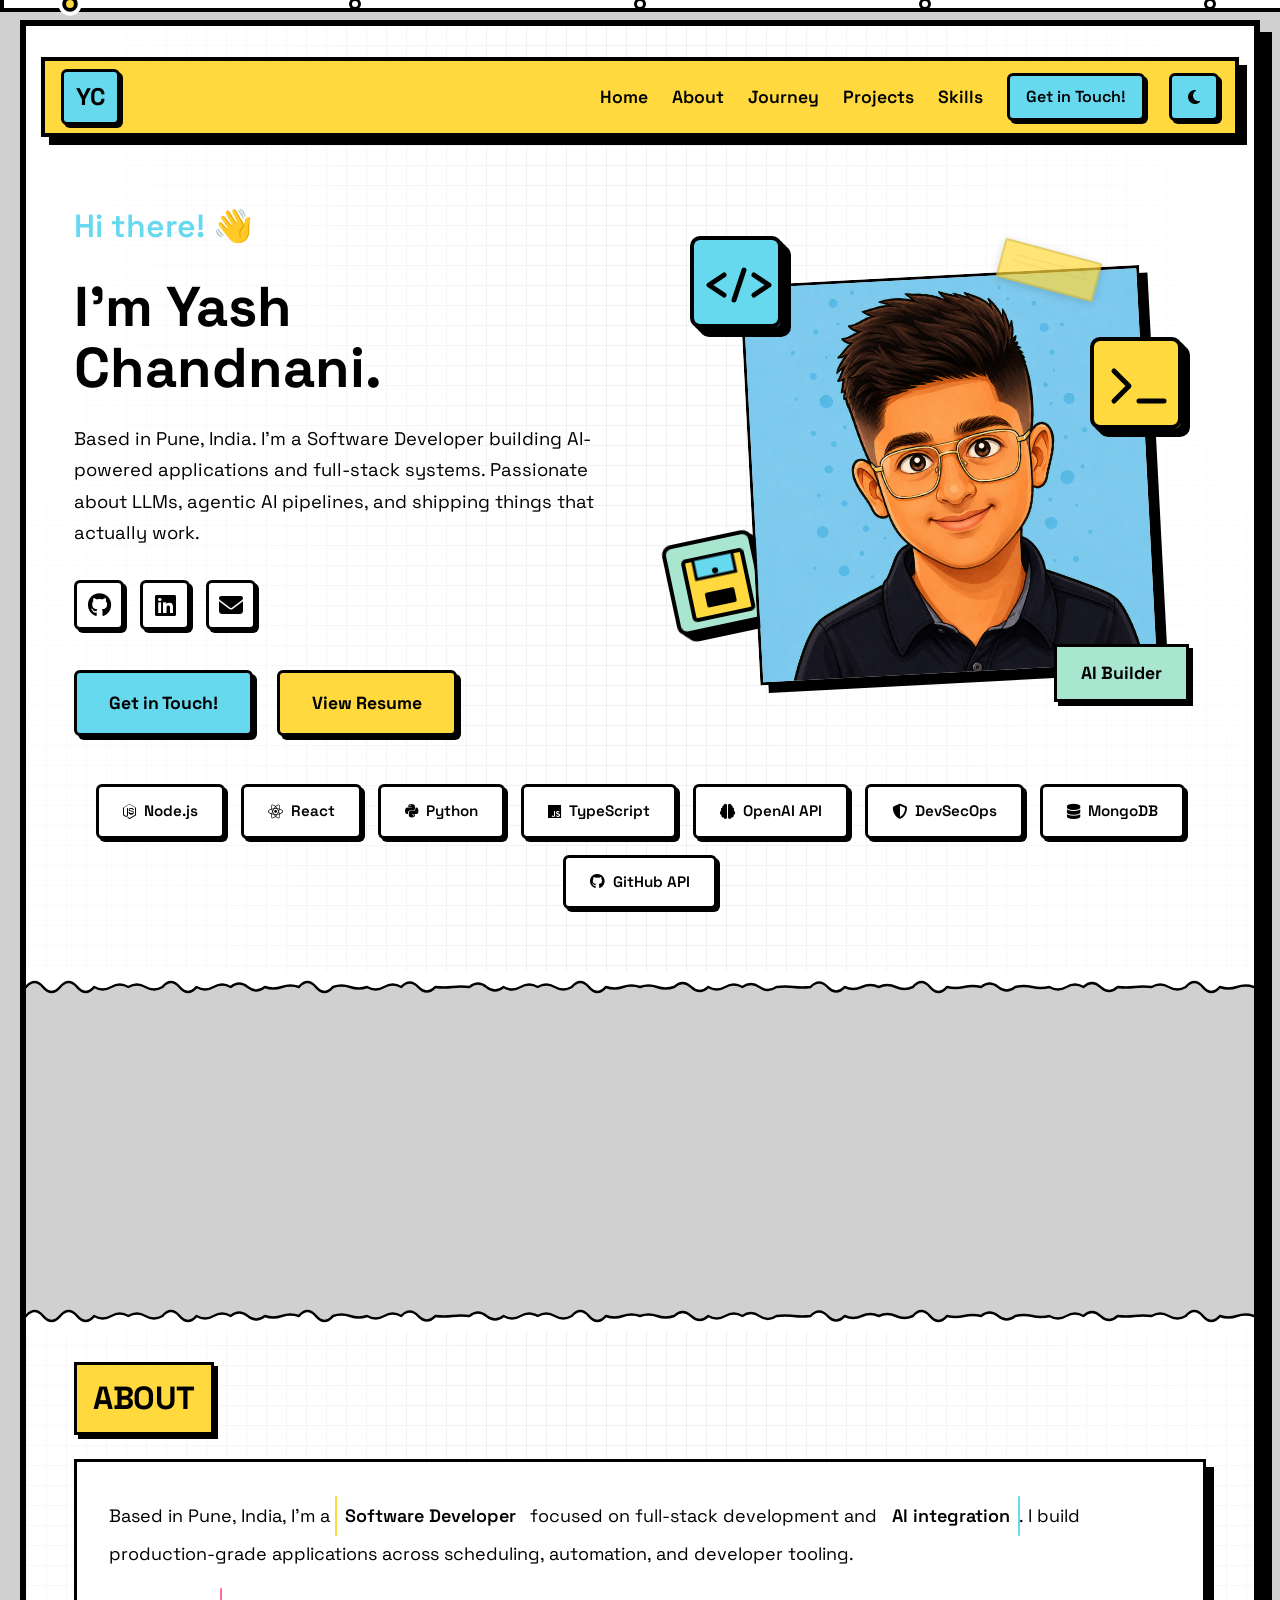
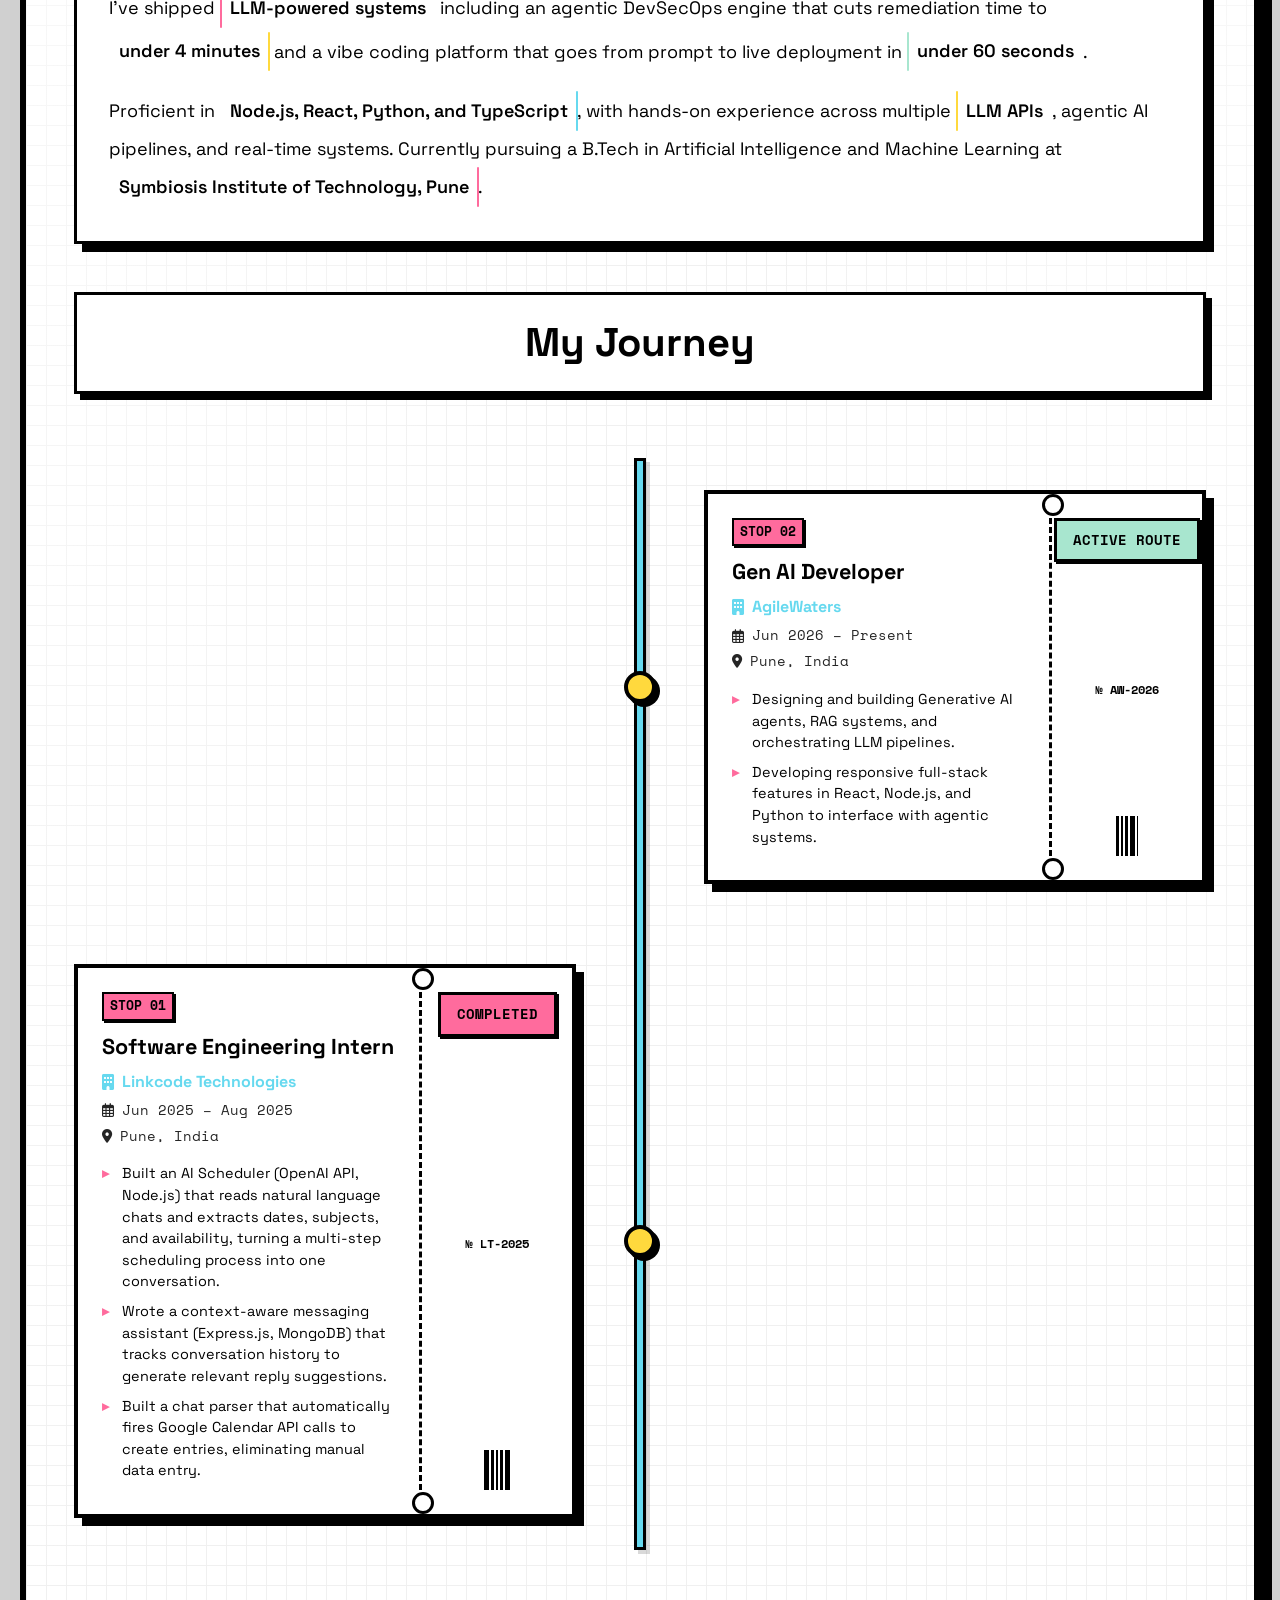
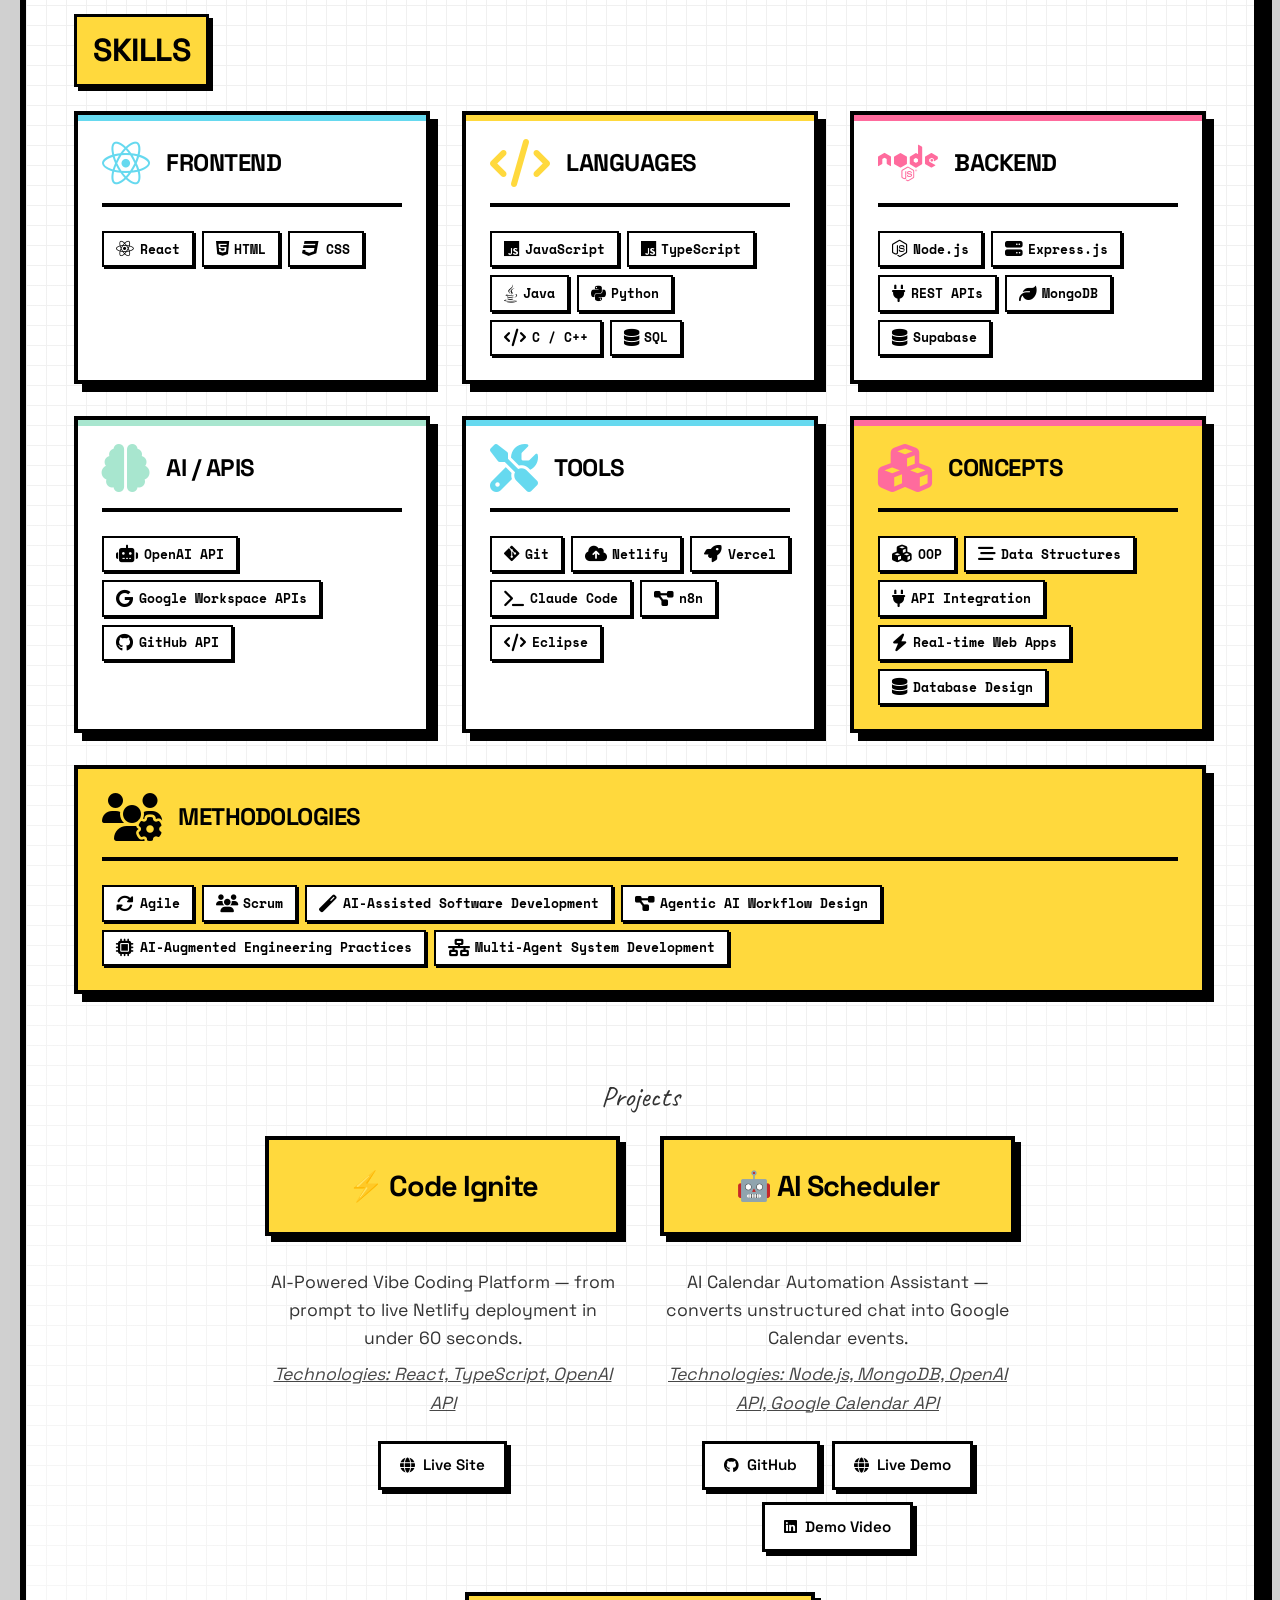
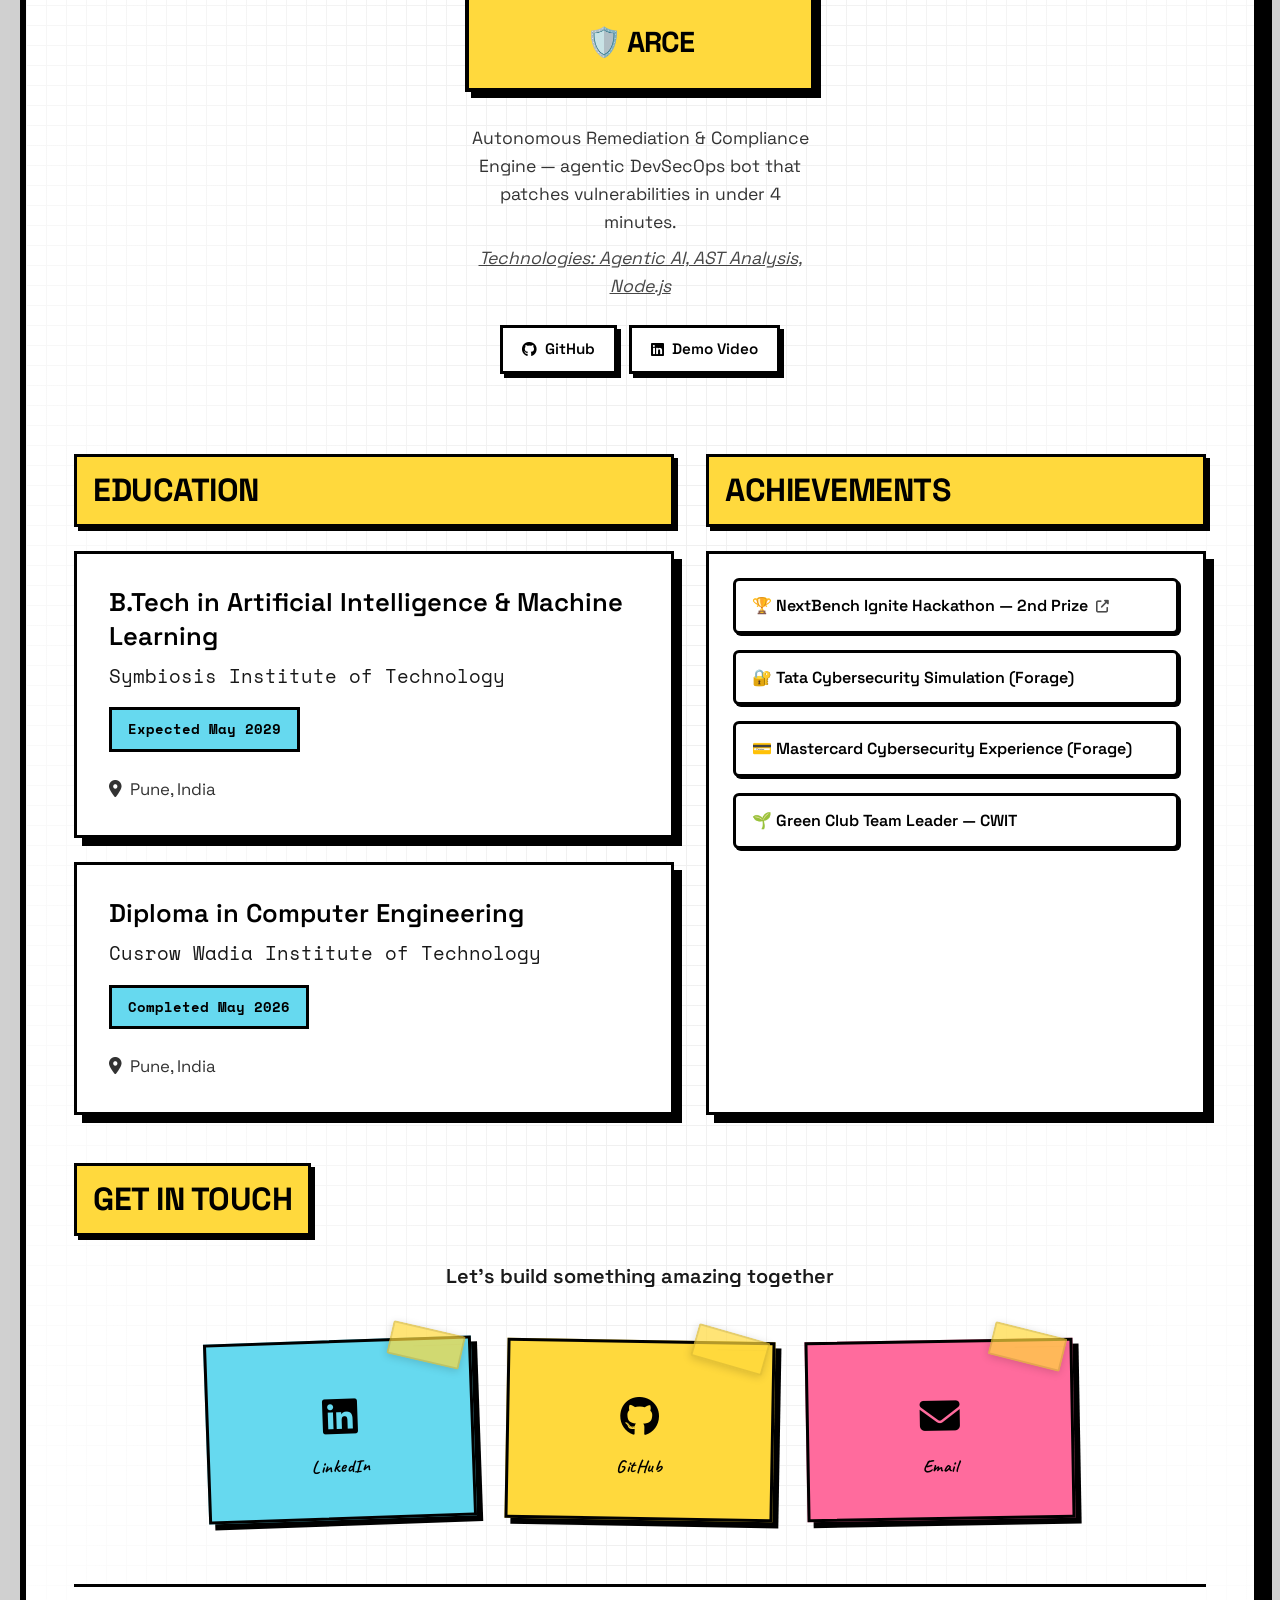
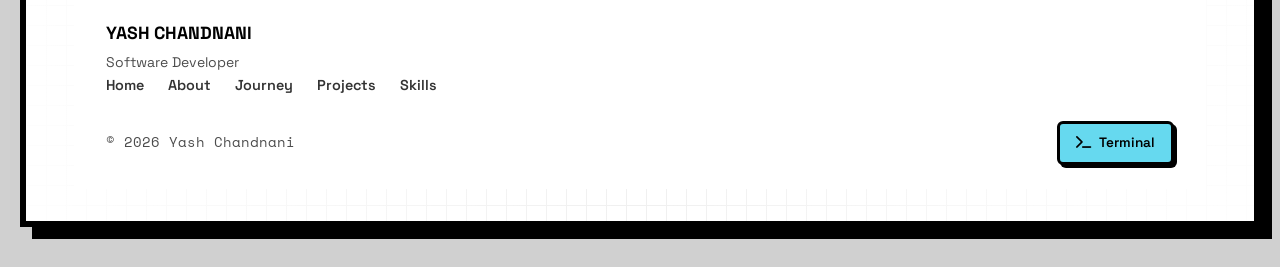
==== index.html @ ae675b00 "remove localhost widget script from live site" ====
<!DOCTYPE html>
<html lang="en">

<head>
    <meta charset="UTF-8">
    <meta name="viewport" content="width=device-width, initial-scale=1.0">

    <!-- Primary Meta Tags -->
    <title>Yash Chandnani | Software Developer | AI & Full-Stack</title>
    <meta name="title" content="Yash Chandnani | Software Developer | AI & Full-Stack">
    <meta name="description"
        content="Yash Chandnani is a Software Developer specializing in AI integration, full-stack development, agentic AI pipelines, and LLM-powered systems. Based in Pune, India.">
    <meta name="keywords"
        content="Yash Chandnani, Software Developer, AI Developer, Full-Stack Developer, LLM, OpenAI, Node.js, React, Python, TypeScript, DevSecOps, Pune, India, Agentic AI, Real-time Web Apps">
    <meta name="author" content="Yash Chandnani">
    <meta name="robots" content="index, follow">
    <meta name="language" content="English">

    <!-- Geo Tags -->
    <meta name="geo.region" content="IN-MH">
    <meta name="geo.placename" content="Pune">
    <meta name="geo.position" content="18.5204;73.8567">

    <!-- Open Graph / Facebook -->
    <meta property="og:type" content="website">
    <meta property="og:url" content="https://yashchandnani07.github.io">
    <meta property="og:site_name" content="Yash Chandnani">
    <meta property="og:title" content="Yash Chandnani | Software Developer">
    <meta property="og:description"
        content="Software Developer specializing in AI integration, LLM-powered systems, and full-stack development. Based in Pune, India.">
    <meta property="og:image" content="https://yashchandnani07.github.io/image/avatar-yash.png">
    <meta property="og:image:width" content="1200">
    <meta property="og:image:height" content="630">
    <meta property="og:image:alt" content="Yash Chandnani - Software Developer">
    <meta property="og:locale" content="en_US">

    <!-- Twitter -->
    <meta property="twitter:card" content="summary_large_image">
    <meta property="twitter:url" content="https://yashchandnani07.github.io">
    <meta property="twitter:title" content="Yash Chandnani | Software Developer">
    <meta property="twitter:description"
        content="Software Developer specializing in AI integration, LLM-powered systems, and full-stack development. Based in Pune, India.">
    <meta property="twitter:image" content="https://yashchandnani07.github.io/image/avatar-yash.png">
    <meta property="twitter:image:alt" content="Yash Chandnani - Software Developer">

    <!-- Canonical URL -->
    <link rel="canonical" href="https://yashchandnani07.github.io">

    <!-- Google Site Verification -->
    <meta name="google-site-verification" content="XYFiB_QlYp5Q6HEroTlSTEzjgrPHCW2pJD9W7IXZNvU" />

    <!-- Favicon -->
    <link rel="icon" type="image/svg+xml" href="favicon.svg">

    <!-- Preconnect to external domains -->
    <link rel="preconnect" href="https://fonts.googleapis.com">
    <link rel="preconnect" href="https://fonts.gstatic.com" crossorigin>
    <link rel="preconnect" href="https://cdnjs.cloudflare.com">

    <!-- Preload critical resources -->
    <link rel="preload" href="neo-styles.css" as="style">
    <link rel="preload"
        href="https://fonts.googleapis.com/css2?family=Space+Grotesk:wght@400;600;700&family=Space+Mono:wght@400;700&family=Caveat:wght@400;700&display=swap"
        as="style">

    <!-- Stylesheets -->
    <link rel="stylesheet" href="neo-styles.css">
    <link rel="stylesheet" href="https://cdnjs.cloudflare.com/ajax/libs/font-awesome/6.4.0/css/all.min.css"
        media="print" onload="this.media='all'">
    <noscript>
        <link rel="stylesheet" href="https://cdnjs.cloudflare.com/ajax/libs/font-awesome/6.4.0/css/all.min.css">
    </noscript>
    <link
        href="https://fonts.googleapis.com/css2?family=Space+Grotesk:wght@400;600;700&family=Space+Mono:wght@400;700&family=Caveat:wght@400;700&display=swap"
        rel="stylesheet">
    <!-- Structured Data / JSON-LD -->
    <script type="application/ld+json">
    {
      "@context": "https://schema.org",
      "@type": "Person",
      "name": "Yash Chandnani",
      "url": "https://yashchandnani07.github.io",
      "jobTitle": "Software Developer",
      "worksFor": {
        "@type": "Organization",
        "name": "Linkcode Technologies"
      },
      "address": {
        "@type": "PostalAddress",
        "addressLocality": "Pune",
        "addressRegion": "Maharashtra",
        "addressCountry": "India"
      },
      "alumniOf": {
        "@type": "EducationalOrganization",
        "name": "Cusrow Wadia Institute of Technology"
      },
      "knowsAbout": ["Software Development", "AI Integration", "Full-Stack Development", "LLM APIs", "Agentic AI", "Node.js", "React", "Python", "TypeScript", "DevSecOps", "MongoDB", "OpenAI API"],
      "sameAs": [
        "https://github.com/yashchandnani07",
        "https://www.linkedin.com/in/yash-chandnani07/07/07"
      ]
    }
    </script>
</head>

<body>

    <!-- Loading Screen -->
    <div class="loader-overlay">
        <div class="loader-shapes">
            <div class="loader-shape-svg loader-shape-1">
                <svg width="80" height="80" viewBox="0 0 100 100" fill="none" xmlns="http://www.w3.org/2000/svg">
                    <rect x="6" y="6" width="88" height="88" rx="8" fill="#66d9ef" stroke="#000" stroke-width="4" />
                    <rect x="3" y="3" width="88" height="88" rx="8" fill="#66d9ef" stroke="#000" stroke-width="4" />
                    <path d="M35 40 L20 50 L35 60" stroke="#000" stroke-width="5" stroke-linecap="round"
                        stroke-linejoin="round" />
                    <path d="M65 40 L80 50 L65 60" stroke="#000" stroke-width="5" stroke-linecap="round"
                        stroke-linejoin="round" />
                    <line x1="55" y1="35" x2="45" y2="65" stroke="#000" stroke-width="5" stroke-linecap="round" />
                </svg>
            </div>
            <div class="loader-shape-svg loader-shape-2">
                <svg width="80" height="80" viewBox="0 0 100 100" fill="none" xmlns="http://www.w3.org/2000/svg">
                    <rect x="6" y="6" width="88" height="88" rx="8" fill="#ffd93d" stroke="#000" stroke-width="4" />
                    <rect x="3" y="3" width="88" height="88" rx="8" fill="#ffd93d" stroke="#000" stroke-width="4" />
                    <path d="M25 35 L40 50 L25 65" stroke="#000" stroke-width="5" stroke-linecap="round"
                        stroke-linejoin="round" />
                    <line x1="50" y1="65" x2="75" y2="65" stroke="#000" stroke-width="5" stroke-linecap="round" />
                </svg>
            </div>
            <div class="loader-shape-svg loader-shape-3">
                <svg width="80" height="80" viewBox="0 0 100 100" fill="none" xmlns="http://www.w3.org/2000/svg">
                    <rect x="6" y="6" width="88" height="88" rx="8" fill="#a8e6cf" stroke="#000" stroke-width="4" />
                    <rect x="3" y="3" width="88" height="88" rx="8" fill="#a8e6cf" stroke="#000" stroke-width="4" />
                    <rect x="20" y="20" width="60" height="60" rx="3" fill="#ffd93d" stroke="#000" stroke-width="4" />
                    <rect x="30" y="20" width="40" height="20" fill="#66d9ef" stroke="#000" stroke-width="3" />
                    <rect x="35" y="55" width="30" height="15" rx="2" fill="#000" />
                    <circle cx="50" cy="35" r="3" fill="#000" />
                </svg>
            </div>
        </div>
        <div class="loader-wrapper">
            <div class="loader-letter">Y</div>
            <div class="loader-letter">C</div>
        </div>
        <div class="loader-progress-bar">
            <div class="loader-progress-fill"></div>
        </div>
    </div>

    <div class="page-wrapper">
        <div class="progress-bar-container">
            <div class="progress-bar-fill"></div>
            <div class="progress-checkpoints">
                <div class="checkpoint" data-section="hero">
                    <div class="checkpoint-dot"></div>
                    <span class="checkpoint-label">Home</span>
                </div>
                <div class="checkpoint" data-section="about">
                    <div class="checkpoint-dot"></div>
                    <span class="checkpoint-label">About</span>
                </div>
                <div class="checkpoint" data-section="experience">
                    <div class="checkpoint-dot"></div>
                    <span class="checkpoint-label">Journey</span>
                </div>
                <div class="checkpoint" data-section="skills">
                    <div class="checkpoint-dot"></div>
                    <span class="checkpoint-label">Skills</span>
                </div>
                <div class="checkpoint" data-section="contact">
                    <div class="checkpoint-dot"></div>
                    <span class="checkpoint-label">Contact</span>
                </div>
            </div>
        </div>
        <nav class="navbar">
            <div class="nav-content">
                <a href="#" class="nav-brand">YC</a>
                <div class="nav-right">
                    <a href="#hero" class="nav-link">Home</a>
                    <a href="#about" class="nav-link">About</a>
                    <a href="#experience" class="nav-link">Journey</a>
                    <a href="#projects" class="nav-link">Projects</a>
                    <a href="#skills" class="nav-link">Skills</a>
                    <a href="#contact" class="nav-cta">Get in Touch!</a>
                    <button id="theme-toggle" class="theme-toggle-nav" aria-label="Toggle theme">
                        <i class="fas fa-moon"></i>
                    </button>
                </div>
            </div>
        </nav>

        <section class="hero" id="hero">
            <div class="hero-content">
                <div class="hero-left">
                    <p class="hero-greeting" id="hero-greeting">Hi there! 👋</p>
                    <h1 class="hero-name">I'm Yash Chandnani.</h1>
                    <p class="hero-description">
                        Based in Pune, India. I'm a Software Developer building AI-powered applications and full-stack
                        systems. Passionate about LLMs, agentic AI pipelines, and shipping things that actually work.
                    </p>
                    <div class="hero-social">
                        <a href="https://github.com/yashchandnani07" target="_blank" class="social-btn">
                            <i class="fab fa-github"></i>
                        </a>
                        <a href="https://www.linkedin.com/in/yash-chandnani07/07/07/" target="_blank"
                            class="social-btn">
                            <i class="fab fa-linkedin"></i>
                        </a>
                        <a href="mailto:yash.chandnani07@gmail.com" class="social-btn">
                            <i class="fas fa-envelope"></i>
                        </a>
                    </div>
                    <div class="hero-cta-container">
                        <a href="#contact" class="btn-cta">Get in Touch!</a>
                        <a href="https://drive.google.com/file/d/15OQLjqFaOVZQH25BEpL2vOFxMawFbC-7/view" target="_blank" rel="noopener noreferrer" class="btn-cta" style="background: var(--yellow);">View Resume</a>
                    </div>
                </div>
                <div class="hero-right">
                    <div class="hero-image-wrapper">
                        <div class="tape-sticker"></div>
                        <img src="image/avatar-yash.png" alt="Yash Chandnani" class="hero-photo" width="400"
                            height="400" fetchpriority="high">
                        <div class="deco-code">
                            <svg width="100" height="100" viewBox="0 0 100 100" fill="none"
                                xmlns="http://www.w3.org/2000/svg">
                                <rect x="6" y="6" width="88" height="88" rx="8" fill="#66d9ef" stroke="#000"
                                    stroke-width="4" />
                                <rect x="3" y="3" width="88" height="88" rx="8" fill="#66d9ef" stroke="#000"
                                    stroke-width="4" />
                                <path d="M35 40 L20 50 L35 60" stroke="#000" stroke-width="5" stroke-linecap="round"
                                    stroke-linejoin="round" />
                                <path d="M65 40 L80 50 L65 60" stroke="#000" stroke-width="5" stroke-linecap="round"
                                    stroke-linejoin="round" />
                                <line x1="55" y1="35" x2="45" y2="65" stroke="#000" stroke-width="5"
                                    stroke-linecap="round" />
                            </svg>
                        </div>
                        <div class="deco-terminal">
                            <svg width="100" height="100" viewBox="0 0 100 100" fill="none"
                                xmlns="http://www.w3.org/2000/svg">
                                <rect x="6" y="6" width="88" height="88" rx="8" fill="#ffd93d" stroke="#000"
                                    stroke-width="4" />
                                <rect x="3" y="3" width="88" height="88" rx="8" fill="#ffd93d" stroke="#000"
                                    stroke-width="4" />
                                <path d="M25 35 L40 50 L25 65" stroke="#000" stroke-width="5" stroke-linecap="round"
                                    stroke-linejoin="round" />
                                <line x1="50" y1="65" x2="75" y2="65" stroke="#000" stroke-width="5"
                                    stroke-linecap="round" />
                            </svg>
                        </div>
                        <div class="deco-floppy">
                            <svg width="100" height="100" viewBox="0 0 100 100" fill="none"
                                xmlns="http://www.w3.org/2000/svg">
                                <rect x="6" y="6" width="88" height="88" rx="8" fill="#a8e6cf" stroke="#000"
                                    stroke-width="4" />
                                <rect x="3" y="3" width="88" height="88" rx="8" fill="#a8e6cf" stroke="#000"
                                    stroke-width="4" />
                                <rect x="20" y="20" width="60" height="60" rx="3" fill="#ffd93d" stroke="#000"
                                    stroke-width="4" />
                                <rect x="30" y="20" width="40" height="20" fill="#66d9ef" stroke="#000"
                                    stroke-width="3" />
                                <rect x="35" y="55" width="30" height="15" rx="2" fill="#000" />
                                <circle cx="50" cy="35" r="3" fill="#000" />
                            </svg>
                        </div>
                        <div class="deco-label">AI Builder</div>
                    </div>
                </div>
            </div>
            <div class="tech-badges">
                <span class="tech-badge"><i class="fab fa-node-js"></i> Node.js</span>
                <span class="tech-badge"><i class="fab fa-react"></i> React</span>
                <span class="tech-badge"><i class="fab fa-python"></i> Python</span>
                <span class="tech-badge"><i class="fab fa-js"></i> TypeScript</span>
                <span class="tech-badge"><i class="fas fa-brain"></i> OpenAI API</span>
                <span class="tech-badge"><i class="fas fa-shield-alt"></i> DevSecOps</span>
                <span class="tech-badge"><i class="fas fa-database"></i> MongoDB</span>
                <span class="tech-badge"><i class="fab fa-github"></i> GitHub API</span>
            </div>
        </section>

        <div class="paper-tear paper-tear-top">
            <svg width="100%" height="30" viewBox="0 0 1440 30" preserveAspectRatio="none"
                xmlns="http://www.w3.org/2000/svg">
                <path
                    d="M0,0 L0,15 Q10,5 20,15 T40,15 Q50,5 60,15 T80,15 Q90,20 100,15 T120,15 Q130,10 140,15 T160,15 Q170,5 180,15 T200,15 Q210,20 220,15 T240,15 Q250,8 260,15 T280,15 Q290,18 300,15 T320,15 Q330,5 340,15 T360,15 Q370,12 380,15 T400,15 Q410,20 420,15 T440,15 Q450,6 460,15 T480,15 Q490,16 500,15 T520,15 Q530,8 540,15 T560,15 Q570,20 580,15 T600,15 Q610,10 620,15 T640,15 Q650,5 660,15 T680,15 Q690,18 700,15 T720,15 Q730,12 740,15 T760,15 Q770,7 780,15 T800,15 Q810,20 820,15 T840,15 Q850,9 860,15 T880,15 Q890,14 900,15 T920,15 Q930,6 940,15 T960,15 Q970,19 980,15 T1000,15 Q1010,11 1020,15 T1040,15 Q1050,5 1060,15 T1080,15 Q1090,17 1100,15 T1120,15 Q1130,8 1140,15 T1160,15 Q1170,13 1180,15 T1200,15 Q1210,20 1220,15 T1240,15 Q1250,7 1260,15 T1280,15 Q1290,16 1300,15 T1320,15 Q1330,10 1340,15 T1360,15 Q1370,5 1380,15 T1400,15 Q1410,18 1420,15 T1440,15 L1440,0 Z"
                    fill="#ffffff" stroke="none" />
                <path
                    d="M0,30 L0,15 Q10,5 20,15 T40,15 Q50,5 60,15 T80,15 Q90,20 100,15 T120,15 Q130,10 140,15 T160,15 Q170,5 180,15 T200,15 Q210,20 220,15 T240,15 Q250,8 260,15 T280,15 Q290,18 300,15 T320,15 Q330,5 340,15 T360,15 Q370,12 380,15 T400,15 Q410,20 420,15 T440,15 Q450,6 460,15 T480,15 Q490,16 500,15 T520,15 Q530,8 540,15 T560,15 Q570,20 580,15 T600,15 Q610,10 620,15 T640,15 Q650,5 660,15 T680,15 Q690,18 700,15 T720,15 Q730,12 740,15 T760,15 Q770,7 780,15 T800,15 Q810,20 820,15 T840,15 Q850,9 860,15 T880,15 Q890,14 900,15 T920,15 Q930,6 940,15 T960,15 Q970,19 980,15 T1000,15 Q1010,11 1020,15 T1040,15 Q1050,5 1060,15 T1080,15 Q1090,17 1100,15 T1120,15 Q1130,8 1140,15 T1160,15 Q1170,13 1180,15 T1200,15 Q1210,20 1220,15 T1240,15 Q1250,7 1260,15 T1280,15 Q1290,16 1300,15 T1320,15 Q1330,10 1340,15 T1360,15 Q1370,5 1380,15 T1400,15 Q1410,18 1420,15 T1440,15 L1440,30 Z"
                    fill="#d0d0d0" stroke="none" />
                <path
                    d="M0,15 Q10,5 20,15 T40,15 Q50,5 60,15 T80,15 Q90,20 100,15 T120,15 Q130,10 140,15 T160,15 Q170,5 180,15 T200,15 Q210,20 220,15 T240,15 Q250,8 260,15 T280,15 Q290,18 300,15 T320,15 Q330,5 340,15 T360,15 Q370,12 380,15 T400,15 Q410,20 420,15 T440,15 Q450,6 460,15 T480,15 Q490,16 500,15 T520,15 Q530,8 540,15 T560,15 Q570,20 580,15 T600,15 Q610,10 620,15 T640,15 Q650,5 660,15 T680,15 Q690,18 700,15 T720,15 Q730,12 740,15 T760,15 Q770,7 780,15 T800,15 Q810,20 820,15 T840,15 Q850,9 860,15 T880,15 Q890,14 900,15 T920,15 Q930,6 940,15 T960,15 Q970,19 980,15 T1000,15 Q1010,11 1020,15 T1040,15 Q1050,5 1060,15 T1080,15 Q1090,17 1100,15 T1120,15 Q1130,8 1140,15 T1160,15 Q1170,13 1180,15 T1200,15 Q1210,20 1220,15 T1240,15 Q1250,7 1260,15 T1280,15 Q1290,16 1300,15 T1320,15 Q1330,10 1340,15 T1360,15 Q1370,5 1380,15 T1400,15 Q1410,18 1420,15 T1440,15"
                    fill="none" stroke="var(--border)" stroke-width="2.5" stroke-linecap="round"
                    stroke-linejoin="round" />
            </svg>
        </div>

        <div class="page-gap"></div>

        <div class="paper-tear paper-tear-bottom">
            <svg width="100%" height="30" viewBox="0 0 1440 30" preserveAspectRatio="none"
                xmlns="http://www.w3.org/2000/svg">
                <path
                    d="M0,0 L0,15 Q10,5 20,15 T40,15 Q50,5 60,15 T80,15 Q90,20 100,15 T120,15 Q130,10 140,15 T160,15 Q170,5 180,15 T200,15 Q210,20 220,15 T240,15 Q250,8 260,15 T280,15 Q290,18 300,15 T320,15 Q330,5 340,15 T360,15 Q370,12 380,15 T400,15 Q410,20 420,15 T440,15 Q450,6 460,15 T480,15 Q490,16 500,15 T520,15 Q530,8 540,15 T560,15 Q570,20 580,15 T600,15 Q610,10 620,15 T640,15 Q650,5 660,15 T680,15 Q690,18 700,15 T720,15 Q730,12 740,15 T760,15 Q770,7 780,15 T800,15 Q810,20 820,15 T840,15 Q850,9 860,15 T880,15 Q890,14 900,15 T920,15 Q930,6 940,15 T960,15 Q970,19 980,15 T1000,15 Q1010,11 1020,15 T1040,15 Q1050,5 1060,15 T1080,15 Q1090,17 1100,15 T1120,15 Q1130,8 1140,15 T1160,15 Q1170,13 1180,15 T1200,15 Q1210,20 1220,15 T1240,15 Q1250,7 1260,15 T1280,15 Q1290,16 1300,15 T1320,15 Q1330,10 1340,15 T1360,15 Q1370,5 1380,15 T1400,15 Q1410,18 1420,15 T1440,15 L1440,0 Z"
                    fill="#d0d0d0" stroke="none" />
                <path
                    d="M0,30 L0,15 Q10,5 20,15 T40,15 Q50,5 60,15 T80,15 Q90,20 100,15 T120,15 Q130,10 140,15 T160,15 Q170,5 180,15 T200,15 Q210,20 220,15 T240,15 Q250,8 260,15 T280,15 Q290,18 300,15 T320,15 Q330,5 340,15 T360,15 Q370,12 380,15 T400,15 Q410,20 420,15 T440,15 Q450,6 460,15 T480,15 Q490,16 500,15 T520,15 Q530,8 540,15 T560,15 Q570,20 580,15 T600,15 Q610,10 620,15 T640,15 Q650,5 660,15 T680,15 Q690,18 700,15 T720,15 Q730,12 740,15 T760,15 Q770,7 780,15 T800,15 Q810,20 820,15 T840,15 Q850,9 860,15 T880,15 Q890,14 900,15 T920,15 Q930,6 940,15 T960,15 Q970,19 980,15 T1000,15 Q1010,11 1020,15 T1040,15 Q1050,5 1060,15 T1080,15 Q1090,17 1100,15 T1120,15 Q1130,8 1140,15 T1160,15 Q1170,13 1180,15 T1200,15 Q1210,20 1220,15 T1240,15 Q1250,7 1260,15 T1280,15 Q1290,16 1300,15 T1320,15 Q1330,10 1340,15 T1360,15 Q1370,5 1380,15 T1400,15 Q1410,18 1420,15 T1440,15 L1440,30 Z"
                    fill="#ffffff" stroke="none" />
                <path
                    d="M0,15 Q10,5 20,15 T40,15 Q50,5 60,15 T80,15 Q90,20 100,15 T120,15 Q130,10 140,15 T160,15 Q170,5 180,15 T200,15 Q210,20 220,15 T240,15 Q250,8 260,15 T280,15 Q290,18 300,15 T320,15 Q330,5 340,15 T360,15 Q370,12 380,15 T400,15 Q410,20 420,15 T440,15 Q450,6 460,15 T480,15 Q490,16 500,15 T520,15 Q530,8 540,15 T560,15 Q570,20 580,15 T600,15 Q610,10 620,15 T640,15 Q650,5 660,15 T680,15 Q690,18 700,15 T720,15 Q730,12 740,15 T760,15 Q770,7 780,15 T800,15 Q810,20 820,15 T840,15 Q850,9 860,15 T880,15 Q890,14 900,15 T920,15 Q930,6 940,15 T960,15 Q970,19 980,15 T1000,15 Q1010,11 1020,15 T1040,15 Q1050,5 1060,15 T1080,15 Q1090,17 1100,15 T1120,15 Q1130,8 1140,15 T1160,15 Q1170,13 1180,15 T1200,15 Q1210,20 1220,15 T1240,15 Q1250,7 1260,15 T1280,15 Q1290,16 1300,15 T1320,15 Q1330,10 1340,15 T1360,15 Q1370,5 1380,15 T1400,15 Q1410,18 1420,15 T1440,15"
                    fill="none" stroke="var(--border)" stroke-width="2.5" stroke-linecap="round"
                    stroke-linejoin="round" />
            </svg>
        </div>

        <div class="tear-tape-sticker"></div>

        <div class="container">

            <section class="section" id="about">
                <h2 class="section-title">ABOUT</h2>
                <div class="card">
                    <p class="text">
                        Based in Pune, India, I'm a <span class="highlight highlight-yellow">Software Developer</span>
                        focused on
                        full-stack development and <span class="highlight highlight-cyan">AI integration</span>.
                        I build production-grade applications across scheduling, automation, and developer tooling.
                    </p>
                    <p class="text">
                        I've shipped <span class="highlight highlight-pink">LLM-powered systems</span> including an
                        agentic DevSecOps engine
                        that cuts remediation time to <span class="highlight highlight-yellow">under 4 minutes</span>
                        and a vibe coding platform
                        that goes from prompt to live deployment in <span class="highlight highlight-green">under 60
                            seconds</span>.
                    </p>
                    <p class="text">
                        Proficient in <span class="highlight highlight-cyan">Node.js, React, Python, and
                            TypeScript</span>, with hands-on experience
                        across multiple <span class="highlight highlight-yellow">LLM APIs</span>, agentic AI pipelines,
                        and real-time systems.
                       Currently pursuing a B.Tech in Artificial Intelligence and Machine Learning at <span
                            class="highlight highlight-pink">Symbiosis Institute of Technology, Pune</span>.
                    </p>
                </div>
            </section>

            <section class="section journey-section" id="experience">
                <h2 class="section-title-center">My Journey</h2>
                <div class="career-pathway">
                    <div class="metro-track"></div>

                    <!-- Stop 2: AgileWaters (June 2026 - Present) -->
                    <div class="metro-stop" id="stop-agilewaters">
                        <div class="metro-station" data-stop="2"></div>
                        <div class="metro-ticket-container ticket-right">
                            <div class="metro-ticket">
                                <div class="ticket-body">
                                    <span class="ticket-category">STOP 02</span>
                                    <h3 class="ticket-title">Gen AI Developer</h3>
                                    <p class="ticket-company"><i class="fas fa-building"></i> AgileWaters</p>
                                    <p class="ticket-date"><i class="far fa-calendar-alt"></i> Jun 2026 – Present</p>
                                    <p class="ticket-location"><i class="fas fa-map-marker-alt"></i> Pune, India</p>
                                    <ul class="ticket-details">
                                        <li>Designing and building Generative AI agents, RAG systems, and orchestrating
                                            LLM pipelines.</li>
                                        <li>Developing responsive full-stack features in React, Node.js, and Python to
                                            interface with agentic systems.</li>
                                    </ul>
                                </div>
                                <div class="ticket-divider"></div>
                                <div class="ticket-stub">
                                    <span class="badge badge-active">ACTIVE ROUTE</span>
                                    <div class="ticket-serial">№ AW-2026</div>
                                    <div class="ticket-barcode">
                                        <div class="bar"></div>
                                        <div class="bar thin"></div>
                                        <div class="bar"></div>
                                        <div class="bar fat"></div>
                                        <div class="bar thin"></div>
                                    </div>
                                </div>
                            </div>
                        </div>
                    </div>

                    <!-- Stop 1: Linkcode Technologies (June 2025 - August 2025) -->
                    <div class="metro-stop" id="stop-linkcode">
                        <div class="metro-station" data-stop="1"></div>
                        <div class="metro-ticket-container ticket-left">
                            <div class="metro-ticket">
                                <div class="ticket-body">
                                    <span class="ticket-category">STOP 01</span>
                                    <h3 class="ticket-title">Software Engineering Intern</h3>
                                    <p class="ticket-company"><i class="fas fa-building"></i> Linkcode Technologies</p>
                                    <p class="ticket-date"><i class="far fa-calendar-alt"></i> Jun 2025 – Aug 2025</p>
                                    <p class="ticket-location"><i class="fas fa-map-marker-alt"></i> Pune, India</p>
                                    <ul class="ticket-details">
                                        <li>Built an AI Scheduler (OpenAI API, Node.js) that reads natural language
                                            chats and extracts dates, subjects, and availability, turning a multi-step
                                            scheduling process into one conversation.</li>
                                        <li>Wrote a context-aware messaging assistant (Express.js, MongoDB) that tracks
                                            conversation history to generate relevant reply suggestions.</li>
                                        <li>Built a chat parser that automatically fires Google Calendar API calls to
                                            create entries, eliminating manual data entry.</li>
                                    </ul>
                                </div>
                                <div class="ticket-divider"></div>
                                <div class="ticket-stub">
                                    <span class="badge badge-expired">COMPLETED</span>
                                    <div class="ticket-serial">№ LT-2025</div>
                                    <div class="ticket-barcode">
                                        <div class="bar fat"></div>
                                        <div class="bar"></div>
                                        <div class="bar thin"></div>
                                        <div class="bar"></div>
                                        <div class="bar fat"></div>
                                    </div>
                                </div>
                            </div>
                        </div>
                    </div>
                </div>
            </section>

            <section class="section" id="skills">
                <h2 class="section-title">SKILLS</h2>

                <div class="skills-grid-modern">
                    <div class="skill-box">
                        <div class="skill-box-header">
                            <i class="fab fa-react skill-icon-large"></i>
                            <h3 class="skill-box-title">Frontend</h3>
                        </div>
                        <div class="tech-tags">
                            <span class="tag"><i class="fab fa-react"></i> React</span>
                            <span class="tag"><i class="fab fa-html5"></i> HTML</span>
                            <span class="tag"><i class="fab fa-css3"></i> CSS</span>
                        </div>
                    </div>

                    <div class="skill-box">
                        <div class="skill-box-header">
                            <i class="fas fa-code skill-icon-large"></i>
                            <h3 class="skill-box-title">Languages</h3>
                        </div>
                        <div class="tech-tags">
                            <span class="tag"><i class="fab fa-js"></i> JavaScript</span>
                            <span class="tag"><i class="fab fa-js"></i> TypeScript</span>
                            <span class="tag"><i class="fab fa-java"></i> Java</span>
                            <span class="tag"><i class="fab fa-python"></i> Python</span>
                            <span class="tag"><i class="fas fa-code"></i> C / C++</span>
                            <span class="tag"><i class="fas fa-database"></i> SQL</span>
                        </div>
                    </div>

                    <div class="skill-box">
                        <div class="skill-box-header">
                            <i class="fab fa-node skill-icon-large"></i>
                            <h3 class="skill-box-title">Backend</h3>
                        </div>
                        <div class="tech-tags">
                            <span class="tag"><i class="fab fa-node-js"></i> Node.js</span>
                            <span class="tag"><i class="fas fa-server"></i> Express.js</span>
                            <span class="tag"><i class="fas fa-plug"></i> REST APIs</span>
                            <span class="tag"><i class="fas fa-leaf"></i> MongoDB</span>
                            <span class="tag"><i class="fas fa-database"></i> Supabase</span>
                        </div>
                    </div>

                    <div class="skill-box">
                        <div class="skill-box-header">
                            <i class="fas fa-brain skill-icon-large"></i>
                            <h3 class="skill-box-title">AI / APIs</h3>
                        </div>
                        <div class="tech-tags">
                            <span class="tag"><i class="fas fa-robot"></i> OpenAI API</span>
                            <span class="tag"><i class="fab fa-google"></i> Google Workspace APIs</span>
                            <span class="tag"><i class="fab fa-github"></i> GitHub API</span>
                        </div>
                    </div>

                    <div class="skill-box">
                        <div class="skill-box-header">
                            <i class="fas fa-tools skill-icon-large"></i>
                            <h3 class="skill-box-title">Tools</h3>
                        </div>
                        <div class="tech-tags">
                            <span class="tag"><i class="fab fa-git-alt"></i> Git</span>
                            <span class="tag"><i class="fas fa-cloud-upload-alt"></i> Netlify</span>
                            <span class="tag"><i class="fas fa-rocket"></i> Vercel</span>
                            <span class="tag"><i class="fas fa-terminal"></i> Claude Code</span>
                            <span class="tag"><i class="fas fa-project-diagram"></i> n8n</span>
                            <span class="tag"><i class="fas fa-code"></i> Eclipse</span>
                        </div>
                    </div>

                    <div class="skill-box highlight-box">
                        <div class="skill-box-header">
                            <i class="fas fa-cubes skill-icon-large"></i>
                            <h3 class="skill-box-title">Concepts</h3>
                        </div>
                        <div class="tech-tags">
                            <span class="tag"><i class="fas fa-cubes"></i> OOP</span>
                            <span class="tag"><i class="fas fa-stream"></i> Data Structures</span>
                            <span class="tag"><i class="fas fa-plug"></i> API Integration</span>
                            <span class="tag"><i class="fas fa-bolt"></i> Real-time Web Apps</span>
                            <span class="tag"><i class="fas fa-database"></i> Database Design</span>
                        </div>
                    </div>

                    <div class="skill-box highlight-box">
                        <div class="skill-box-header">
                            <i class="fas fa-users-cog skill-icon-large"></i>
                            <h3 class="skill-box-title">Methodologies</h3>
                        </div>
                        <div class="tech-tags">
                            <span class="tag"><i class="fas fa-sync-alt"></i> Agile</span>
                            <span class="tag"><i class="fas fa-users"></i> Scrum</span>
                            <span class="tag"><i class="fas fa-magic"></i> AI-Assisted Software Development</span>
                            <span class="tag"><i class="fas fa-project-diagram"></i> Agentic AI Workflow Design</span>
                            <span class="tag"><i class="fas fa-microchip"></i> AI-Augmented Engineering Practices</span>
                            <span class="tag"><i class="fas fa-network-wired"></i> Multi-Agent System Development</span>
                        </div>
                    </div>
                </div>
            </section>

            <section class="section section-compact" id="projects">
                <div class="creator-showcase">
                    <p class="creator-label">Projects</p>
                    <div class="creator-projects-grid">
                        <div class="creator-item">
                            <a href="https://code-ignite-v1.vercel.app/" target="_blank" rel="noopener noreferrer" class="creator-project">
                                <span class="creator-name" style="font-size: 1.8rem;">⚡ Code Ignite</span>
                            </a>
                            <p class="creator-tagline">AI-Powered Vibe Coding Platform — from prompt to live Netlify
                                deployment in under 60 seconds.
                                <span class="project-tech-inline">Technologies: React, TypeScript, OpenAI API</span>
                            </p>
                            <a href="https://code-ignite-v1.vercel.app/" target="_blank" rel="noopener noreferrer" class="creator-github"><i class="fas fa-globe"></i> Live Site</a>
                        </div>
                        <div class="creator-item">
                            <a href="https://chat-based-scheduler.onrender.com/" target="_blank" rel="noopener noreferrer" class="creator-project">
                                <span class="creator-name" style="font-size: 1.8rem;">🤖 AI Scheduler</span>
                            </a>
                            <p class="creator-tagline">AI Calendar Automation Assistant — converts unstructured chat
                                into Google Calendar events.
                                <span class="project-tech-inline">Technologies: Node.js, MongoDB, OpenAI API, Google Calendar API</span>
                            </p>
                            <div class="creator-links" style="display: flex; gap: 0.75rem; flex-wrap: wrap; justify-content: center; align-self: end; width: 100%;">
                                <a href="https://github.com/yashchandnani07/Chat-based-scheduler" target="_blank" rel="noopener noreferrer" class="creator-github"><i class="fab fa-github"></i> GitHub</a>
                                <a href="https://chat-based-scheduler.onrender.com/" target="_blank" rel="noopener noreferrer" class="creator-github"><i class="fas fa-globe"></i> Live Demo</a>
                                <a href="https://www.linkedin.com/posts/yash-chandnani07_nodejs-ai-productivity-ugcPost-7355913153693564928-jgoL/" target="_blank" rel="noopener noreferrer" class="creator-github"><i class="fab fa-linkedin"></i> Demo Video</a>
                            </div>
                        </div>
                        <div class="creator-item">
                            <a href="https://github.com/yashchandnani07/ARCE" target="_blank" rel="noopener noreferrer" class="creator-project">
                                <span class="creator-name" style="font-size: 1.8rem;">🛡️ ARCE</span>
                            </a>
                            <p class="creator-tagline">Autonomous Remediation & Compliance Engine — agentic DevSecOps
                                bot that patches vulnerabilities in under 4 minutes.
                                <span class="project-tech-inline">Technologies: Agentic AI, AST Analysis, Node.js</span>
                            </p>
                            <div class="creator-links" style="display: flex; gap: 0.75rem; flex-wrap: wrap; justify-content: center; align-self: end; width: 100%;">
                                <a href="https://github.com/yashchandnani07/ARCE" target="_blank" rel="noopener noreferrer" class="creator-github"><i class="fab fa-github"></i> GitHub</a>
                                <a href="https://www.linkedin.com/posts/yash-chandnani07_ibmbob-hackathon-devsecops-ugcPost-7461797666696429568-lybx/" target="_blank" rel="noopener noreferrer" class="creator-github"><i class="fab fa-linkedin"></i> Demo Video</a>
                            </div>
                        </div>
                    </div>
                </div>
            </section>

            <section class="section education-languages-section">
                <div class="education-languages-grid">
                    <div class="education-column">
                        <h2 class="section-title">EDUCATION</h2>
                        <div class="card education-card" style="margin-bottom: 1.5rem;">
                            <div class="education-header">
                                <div>
                                    <h3 class="education-title">B.Tech in Artificial Intelligence & Machine Learning</h3>
                                    <p class="education-school">Symbiosis Institute of Technology</p>
                                </div>
                                <span class="badge">Expected May 2029</span>
                            </div>
                            <p class="education-location"><i class="fas fa-map-marker-alt"></i> Pune, India</p>
                        </div>
                        <div class="card education-card">
                            <div class="education-header">
                                <div>
                                    <h3 class="education-title">Diploma in Computer Engineering</h3>
                                    <p class="education-school">Cusrow Wadia Institute of Technology</p>
                                </div>
                                <span class="badge">Completed May 2026</span>
                            </div>
                            <p class="education-location"><i class="fas fa-map-marker-alt"></i> Pune, India</p>
                        </div>
                    </div>
                    <div class="languages-column">
                        <h2 class="section-title">ACHIEVEMENTS</h2>
                        <div class="card languages-card">
                            <div class="language-item">
                                <a href="https://nextbench-ignite-launch-k6qo.vercel.app/" target="_blank" rel="noopener noreferrer" style="color: inherit; text-decoration: none;" class="achievement-link">
                                    <span class="language-name-inline">🏆 NextBench Ignite Hackathon — 2nd Prize <i class="fas fa-external-link-alt" style="font-size: 0.8rem; margin-left: 0.25rem; opacity: 0.7;"></i></span>
                                </a>
                            </div>
                            <div class="language-item">
                                <span class="language-name-inline">🔐 Tata Cybersecurity Simulation (Forage)</span>
                            </div>
                            <div class="language-item">
                                <span class="language-name-inline">💳 Mastercard Cybersecurity Experience
                                    (Forage)</span>
                            </div>
                            <div class="language-item">
                                <span class="language-name-inline">🌱 Green Club Team Leader — CWIT</span>
                            </div>
                        </div>
                    </div>
                </div>
            </section>

            <section class="section" id="contact">
                <h2 class="section-title">GET IN TOUCH</h2>
                <div class="contact-container-compact">
                    <p class="contact-intro">Let's build something amazing together</p>
                    <div class="contact-grid">
                        <a href="https://linkedin.com/in/yash-chandnani07/" target="_blank" class="contact-card">
                            <i class="fab fa-linkedin"></i>
                            <span>LinkedIn</span>
                        </a>
                        <a href="https://github.com/yashchandnani07" target="_blank" class="contact-card">
                            <i class="fab fa-github"></i>
                            <span>GitHub</span>
                        </a>
                        <a href="mailto:yash.chandnani07@gmail.com" class="contact-card">
                            <i class="fas fa-envelope"></i>
                            <span>Email</span>
                        </a>
                    </div>
                </div>
            </section>

            <footer class="footer">
                <div class="footer-compact">
                    <div class="footer-brand-compact">
                        <strong>YASH CHANDNANI</strong>
                        <span>Software Developer</span>
                    </div>
                    <div class="footer-nav-compact">
                        <a href="#hero">Home</a>
                        <a href="#about">About</a>
                        <a href="#experience">Journey</a>
                        <a href="#projects">Projects</a>
                        <a href="#skills">Skills</a>
                    </div>
                    <div class="footer-social-compact">
                        <a href="https://github.com/yashchandnani07" target="_blank" title="GitHub">
                            <i class="fab fa-github"></i>
                        </a>
                        <a href="https://linkedin.com/in/yash-chandnani07/" target="_blank" title="LinkedIn">
                            <i class="fab fa-linkedin"></i>
                        </a>
                        <a href="mailto:yash.chandnani07@gmail.com" title="Email">
                            <i class="fas fa-envelope"></i>
                        </a>
                    </div>
                </div>
                <div class="footer-bottom-compact">
                    <span>© 2026 Yash Chandnani</span>
                    <a href="terminal.html" class="footer-terminal-link-compact">
                        <i class="fas fa-terminal"></i> Terminal
                    </a>
                </div>
            </footer>
        </div>
    </div>

    <script>
        // Always start at top of page on reload
        if ('scrollRestoration' in history) {
            history.scrollRestoration = 'manual';
        }
        window.scrollTo(0, 0);

        // Loading Screen
        window.addEventListener('load', () => {
            const loader = document.querySelector('.loader-overlay');
            setTimeout(() => {
                loader.classList.add('hidden');
            }, 1200); // Hide after 1.2 seconds
        });

        // Hero Photo Tilt on Scroll
        let photoTilted = false;
        const heroPhoto = document.querySelector('.hero-photo');

        window.addEventListener('scroll', () => {
            if (!photoTilted && window.scrollY > 5) {
                heroPhoto.classList.add('tilted');
                photoTilted = true;
            }
        });

        // Hero Photo Hover - Reset to starting position
        heroPhoto.addEventListener('mouseenter', () => {
            heroPhoto.classList.remove('tilted');
        });

        heroPhoto.addEventListener('mouseleave', () => {
            if (photoTilted) {
                heroPhoto.classList.add('tilted');
            }
        });

        // Falling SVG - Only terminal (top-right)
        let terminalFallen = false;
        const decoTerminal = document.querySelector('.deco-terminal');
        const heroContent = document.querySelector('.hero-content');

        function calculateFallDistance() {
            const heroContentRect = heroContent.getBoundingClientRect();
            const heroContentBottom = heroContentRect.bottom;
            const terminalRect = decoTerminal.getBoundingClientRect();
            const terminalFall = Math.max(0, heroContentBottom - terminalRect.bottom - 50);
            decoTerminal.style.setProperty('--fall-distance', `${terminalFall}px`);
        }

        calculateFallDistance();
        window.addEventListener('resize', calculateFallDistance);

        window.addEventListener('scroll', () => {
            if (!terminalFallen && window.scrollY > 5) {
                decoTerminal.classList.add('falling');
                terminalFallen = true;
            }
        });

        // Paper Tear Gap Parallax Effect
        const pageGap = document.querySelector('.page-gap');
        const paperTearBottom = document.querySelector('.paper-tear-bottom');
        const paperTearBottomBgGray = document.querySelector('.paper-tear-bottom svg path[fill="#d0d0d0"]');
        const paperTearBottomBgWhite = document.querySelector('.paper-tear-bottom svg path[fill="#ffffff"]');
        const tearTapeSticker = document.querySelector('.tear-tape-sticker');
        const minGapHeight = -30;

        function updateTapePosition() {
            if (paperTearBottom && tearTapeSticker) {
                const rect = paperTearBottom.getBoundingClientRect();
                tearTapeSticker.style.setProperty('--tape-position', `${rect.top}px`);
            }
        }

        function updateGapParallax() {
            if (!pageGap || !paperTearBottom) return;

            const isMobile = window.innerWidth <= 768;

            // Skip animation on mobile
            if (isMobile) return;

            const scrollY = window.scrollY;
            const initialGapHeight = 300;
            const scrollStart = 100;
            const scrollRange = 200;
            const stickerDelay = 30;
            const stickerStart = scrollStart + scrollRange + stickerDelay;
            const stickerRange = 60;

            updateTapePosition();

            if (scrollY <= scrollStart) {
                pageGap.style.setProperty('height', initialGapHeight + 'px', 'important');
                paperTearBottom.style.setProperty('margin-top', '0px', 'important');
                if (paperTearBottomBgGray) paperTearBottomBgGray.style.opacity = '1';
                if (tearTapeSticker) {
                    tearTapeSticker.style.transform = 'rotate(-8deg) translateY(-40px) translateZ(30px) rotateX(35deg)';
                    tearTapeSticker.style.opacity = '0';
                }
            } else if (scrollY >= scrollStart && scrollY <= scrollStart + scrollRange) {
                const progress = (scrollY - scrollStart) / scrollRange;
                const currentHeight = initialGapHeight - (initialGapHeight - minGapHeight) * progress;

                if (currentHeight >= 0) {
                    pageGap.style.setProperty('height', currentHeight + 'px', 'important');
                    paperTearBottom.style.setProperty('margin-top', '0px', 'important');
                    if (paperTearBottomBgGray) paperTearBottomBgGray.style.opacity = '1';
                    if (tearTapeSticker) {
                        tearTapeSticker.style.transform = 'rotate(-8deg) translateY(-100px) translateZ(50px) rotateX(45deg)';
                        tearTapeSticker.style.opacity = '0';
                    }
                } else {
                    // Negative margin starts - fade background
                    pageGap.style.setProperty('height', '0px', 'important');
                    paperTearBottom.style.setProperty('margin-top', currentHeight + 'px', 'important');

                    // Fade based on negative margin progress
                    const negativePart = Math.abs(minGapHeight);
                    const negativeProgress = Math.abs(currentHeight) / negativePart;
                    const opacity = 1 - negativeProgress;

                    if (paperTearBottomBgGray) paperTearBottomBgGray.style.opacity = opacity;
                    if (tearTapeSticker) {
                        tearTapeSticker.style.transform = 'rotate(-8deg) translateY(-100px) translateZ(50px) rotateX(45deg)';
                        tearTapeSticker.style.opacity = '0';
                    }
                }
            } else if (scrollY > stickerStart && scrollY < stickerStart + stickerRange) {
                // Sticker animation in progress
                pageGap.style.setProperty('height', '0px', 'important');
                paperTearBottom.style.setProperty('margin-top', minGapHeight + 'px', 'important');
                if (paperTearBottomBgGray) paperTearBottomBgGray.style.opacity = '0';

                if (tearTapeSticker) {
                    const stickerProgress = (scrollY - stickerStart) / stickerRange;

                    // Interpolate transform values based on progress
                    const translateY = -40 + (40 * stickerProgress);
                    const translateZ = 30 - (30 * stickerProgress);
                    const rotateX = 35 - (35 * stickerProgress);
                    const opacityVal = Math.min(1, Math.max(0, (stickerProgress - 0.35) * 1.54));

                    tearTapeSticker.style.transform = `rotate(-8deg) translateY(${translateY}px) translateZ(${translateZ}px) rotateX(${rotateX}deg)`;
                    tearTapeSticker.style.opacity = opacityVal;
                }
            } else if (scrollY >= stickerStart + stickerRange) {
                // Sticker fully stuck
                pageGap.style.setProperty('height', '0px', 'important');
                paperTearBottom.style.setProperty('margin-top', minGapHeight + 'px', 'important');
                if (paperTearBottomBgGray) paperTearBottomBgGray.style.opacity = '0';
                if (tearTapeSticker) {
                    tearTapeSticker.style.transform = 'rotate(-8deg) translateY(0px) translateZ(0px) rotateX(0deg)';
                    tearTapeSticker.style.opacity = '1';
                }
            } else {
                // Between gap close and sticker start
                pageGap.style.setProperty('height', '0px', 'important');
                paperTearBottom.style.setProperty('margin-top', minGapHeight + 'px', 'important');
                if (paperTearBottomBgGray) paperTearBottomBgGray.style.opacity = '0';
                if (tearTapeSticker) {
                    tearTapeSticker.style.transform = 'rotate(-8deg) translateY(-40px) translateZ(30px) rotateX(35deg)';
                    tearTapeSticker.style.opacity = '0';
                }
            }
        }

        window.addEventListener('scroll', updateGapParallax);
        window.addEventListener('resize', updateGapParallax);

        // Initialize all animations with current scroll position
        requestAnimationFrame(() => {
            updateGapParallax();
        });

        // Highlight Parallax Effect
        const highlights = document.querySelectorAll('.highlight');
        const highlightData = new Map();

        highlights.forEach((highlight, index) => {
            const direction = index % 2 === 0 ? 'left' : 'right';
            highlight.setAttribute('data-direction', direction);
            highlightData.set(highlight, {
                hasStarted: false,
                startScroll: 0,
                duration: 100,
                direction: direction
            });
        });

        function updateHighlights() {
            const scrollY = window.scrollY;
            const windowHeight = window.innerHeight;

            highlights.forEach(highlight => {
                const rect = highlight.getBoundingClientRect();
                const elementTop = rect.top + scrollY;
                const data = highlightData.get(highlight);

                // Start highlighting when element is near top of viewport
                const triggerPoint = scrollY + windowHeight * 0.8;

                if (!data.hasStarted && triggerPoint >= elementTop) {
                    data.hasStarted = true;
                    data.startScroll = scrollY;
                }

                if (data.hasStarted) {
                    const progress = Math.min(1, Math.max(0, (scrollY - data.startScroll) / data.duration));
                    highlight.style.setProperty('--highlight-progress', `${progress * 100}%`);
                }

                // Reset when scrolling back up past element
                if (data.hasStarted && scrollY < data.startScroll - 50) {
                    data.hasStarted = false;
                    highlight.style.setProperty('--highlight-progress', '0%');
                }
            });
        }

        window.addEventListener('scroll', updateHighlights);
        requestAnimationFrame(() => {
            updateHighlights();
        });

        // Language Stars Parallax Effect
        const languageItems = document.querySelectorAll('.language-item');
        const languageStarsData = new Map();

        languageItems.forEach(item => {
            const stars = item.querySelectorAll('.language-stars .star');
            languageStarsData.set(item, {
                hasStarted: false,
                startScroll: 0,
                stars: stars,
                starDelay: 50
            });
        });

        function updateLanguageStars() {
            const scrollY = window.scrollY;
            const windowHeight = window.innerHeight;

            languageItems.forEach(item => {
                const rect = item.getBoundingClientRect();
                const elementTop = rect.top + scrollY;
                const data = languageStarsData.get(item);

                const triggerPoint = scrollY + windowHeight * 0.8;

                if (!data.hasStarted && triggerPoint >= elementTop) {
                    data.hasStarted = true;
                    data.startScroll = scrollY;
                }

                if (data.hasStarted) {
                    const scrollProgress = scrollY - data.startScroll;

                    data.stars.forEach((star, index) => {
                        const starTrigger = index * data.starDelay;
                        if (scrollProgress >= starTrigger) {
                            star.classList.add('visible');
                        }
                    });
                }
            });
        }

        window.addEventListener('scroll', updateLanguageStars);
        requestAnimationFrame(() => {
            updateLanguageStars();
        });

        // Theme Toggle
        const themeToggle = document.getElementById('theme-toggle');
        const body = document.body;
        const icon = themeToggle.querySelector('i');

        const currentTheme = localStorage.getItem('theme') || 'light';
        body.setAttribute('data-theme', currentTheme);
        updateIcon(currentTheme);

        themeToggle.addEventListener('click', () => {
            const theme = body.getAttribute('data-theme');
            const newTheme = theme === 'light' ? 'dark' : 'light';

            body.setAttribute('data-theme', newTheme);
            localStorage.setItem('theme', newTheme);
            updateIcon(newTheme);
        });

        function updateIcon(theme) {
            if (theme === 'dark') {
                icon.classList.remove('fa-moon');
                icon.classList.add('fa-sun');
            } else {
                icon.classList.remove('fa-sun');
                icon.classList.add('fa-moon');
            }
        }

        // Smooth Scroll for Navigation
        document.querySelectorAll('.nav-link').forEach(link => {
            link.addEventListener('click', (e) => {
                e.preventDefault();
                const targetId = link.getAttribute('href');
                const targetSection = document.querySelector(targetId);
                if (targetSection) {
                    targetSection.scrollIntoView({ behavior: 'smooth', block: 'start' });
                }
            });
        });

        // Smart Navbar Scroll
        const navbar = document.querySelector('.navbar');
        let lastScroll = 0;

        window.addEventListener('scroll', () => {
            const currentScroll = window.pageYOffset;

            // Smart hide/show navbar
            if (currentScroll > lastScroll && currentScroll > 100) {
                // Scrolling down & past threshold - hide navbar
                navbar.classList.add('navbar-hidden');
            } else if (currentScroll < lastScroll) {
                // Scrolling up - show navbar
                navbar.classList.remove('navbar-hidden');
            }

            // Active link highlighting
            const sections = document.querySelectorAll('section[id]');
            sections.forEach(section => {
                const sectionTop = section.offsetTop - 100;
                const sectionHeight = section.offsetHeight;
                const sectionId = section.getAttribute('id');

                if (currentScroll >= sectionTop && currentScroll < sectionTop + sectionHeight) {
                    document.querySelectorAll('.nav-link').forEach(link => {
                        link.classList.remove('active');
                        if (link.getAttribute('href') === `#${sectionId}`) {
                            link.classList.add('active');
                        }
                    });
                }
            });

            lastScroll = currentScroll;
        });

        // Intersection Observer for fade-in animations
        const observerOptions = {
            threshold: 0.1,
            rootMargin: '0px 0px -100px 0px'
        };

        const observer = new IntersectionObserver((entries) => {
            entries.forEach(entry => {
                if (entry.isIntersecting) {
                    entry.target.classList.add('fade-in');
                }
            });
        }, observerOptions);

        document.querySelectorAll('.section, .timeline-item, .skill-box').forEach(el => {
            observer.observe(el);
        });

        // Matrix Typing Effect for Hero Greeting
        const greetingElement = document.getElementById('hero-greeting');
        const finalText = 'Hi there! 👋';
        const chars = 'ABCDEFGHIJKLMNOPQRSTUVWXYZabcdefghijklmnopqrstuvwxyz0123456789!@#$%^&*';

        function matrixTypingEffect() {
            let iterations = 0;
            const interval = setInterval(() => {
                greetingElement.textContent = finalText
                    .split('')
                    .map((char, index) => {
                        if (index < iterations) {
                            return finalText[index];
                        }
                        if (char === ' ' || char === '👋') {
                            return char;
                        }
                        return chars[Math.floor(Math.random() * chars.length)];
                    })
                    .join('');

                if (iterations >= finalText.length) {
                    clearInterval(interval);
                }

                iterations += 1 / 3;
            }, 50);
        }

        // Start the effect after a short delay
        setTimeout(matrixTypingEffect, 500);

        // Progress Bar Functionality
        const progressBarFill = document.querySelector('.progress-bar-fill');
        const checkpoints = document.querySelectorAll('.checkpoint');

        function updateProgressBar() {
            const windowHeight = window.innerHeight;
            const documentHeight = document.documentElement.scrollHeight - windowHeight;
            const scrolled = window.scrollY;
            const progress = (scrolled / documentHeight) * 100;

            progressBarFill.style.width = progress + '%';

            // Update active checkpoint based on scroll position
            const sections = ['hero', 'about', 'experience', 'skills', 'contact'];
            let activeIndex = 0;

            sections.forEach((sectionId, index) => {
                const section = document.getElementById(sectionId);
                if (section) {
                    const rect = section.getBoundingClientRect();
                    if (rect.top <= windowHeight / 2 && rect.bottom >= windowHeight / 2) {
                        activeIndex = index;
                    }
                }
            });

            checkpoints.forEach((checkpoint, index) => {
                if (index <= activeIndex) {
                    checkpoint.classList.add('active');
                } else {
                    checkpoint.classList.remove('active');
                }
            });
        }

        // Checkpoint click handlers
        checkpoints.forEach(checkpoint => {
            checkpoint.addEventListener('click', () => {
                const sectionId = checkpoint.getAttribute('data-section');
                const section = document.getElementById(sectionId);
                if (section) {
                    section.scrollIntoView({ behavior: 'smooth', block: 'start' });
                }
            });
        });

        window.addEventListener('scroll', updateProgressBar);
        window.addEventListener('resize', updateProgressBar);
        updateProgressBar();

    </script>
</body>

</html>
---- neo-styles.css ----
* {
  margin: 0;
  padding: 0;
  box-sizing: border-box;
}

html {
  scroll-behavior: smooth;
}

/* Loading Screen */
.loader-overlay {
  position: fixed;
  top: 0;
  left: 0;
  width: 100%;
  height: 100%;
  background: var(--yellow);
  display: flex;
  flex-direction: column;
  align-items: center;
  justify-content: center;
  gap: 3rem;
  z-index: 99999;
  transition: opacity 0.3s ease, visibility 0.3s ease;
}

.loader-overlay.hidden {
  opacity: 0;
  visibility: hidden;
}

.loader-shapes {
  position: absolute;
  width: 100%;
  height: 100%;
  top: 0;
  left: 0;
  overflow: hidden;
  pointer-events: none;
}

.loader-shape-svg {
  position: absolute;
  animation: float-deco 3s ease-in-out infinite;
}

.loader-shape-1 {
  top: 15%;
  left: 10%;
  animation-delay: 0s;
}

.loader-shape-2 {
  top: 20%;
  right: 15%;
  animation-delay: 0.5s;
}

.loader-shape-3 {
  bottom: 20%;
  left: 15%;
  animation-delay: 1s;
}

.loader-wrapper {
  display: flex;
  gap: 1.5rem;
  align-items: center;
  position: relative;
  z-index: 2;
}

.loader-letter {
  font-size: 6rem;
  font-weight: 700;
  font-family: 'Space Grotesk', sans-serif;
  background: var(--white);
  border: 6px solid var(--border);
  box-shadow: 12px 12px 0 var(--border);
  width: 120px;
  height: 120px;
  display: flex;
  align-items: center;
  justify-content: center;
  animation: letter-pop 0.6s cubic-bezier(0.68, -0.55, 0.265, 1.55) forwards;
  opacity: 0;
  transform: scale(0) rotate(-180deg);
}

.loader-letter:nth-child(1) {
  background: var(--cyan);
  animation-delay: 0.1s;
}

.loader-letter:nth-child(2) {
  background: var(--pink);
  animation-delay: 0.2s;
}

.loader-progress-bar {
  width: 300px;
  height: 20px;
  background: var(--white);
  border: 4px solid var(--border);
  box-shadow: 6px 6px 0 var(--border);
  position: relative;
  overflow: hidden;
  z-index: 2;
}

.loader-progress-fill {
  height: 100%;
  background: var(--yellow);
  width: 0%;
  animation: progress-fill 0.8s ease-out forwards;
  animation-delay: 0.3s;
  position: relative;
}

.loader-progress-fill::after {
  content: '';
  position: absolute;
  top: 0;
  right: 0;
  width: 4px;
  height: 100%;
  background: var(--border);
}

@keyframes letter-pop {
  0% {
    opacity: 0;
    transform: scale(0) rotate(-180deg);
  }
  100% {
    opacity: 1;
    transform: scale(1) rotate(0deg);
  }
}

@keyframes progress-fill {
  0% {
    width: 0%;
  }
  100% {
    width: 100%;
  }
}

@keyframes float-deco {
  0%, 100% {
    transform: translateY(0) rotate(0deg);
  }
  50% {
    transform: translateY(-20px) rotate(10deg);
  }
}

@media (max-width: 768px) {
  .loader-letter {
    font-size: 4rem;
    width: 90px;
    height: 90px;
    border: 4px solid var(--border);
    box-shadow: 8px 8px 0 var(--border);
  }

  .loader-wrapper {
    gap: 1rem;
  }

  .loader-progress-bar {
    width: 220px;
    height: 16px;
    box-shadow: 4px 4px 0 var(--border);
  }

  .loader-shape-svg svg {
    width: 60px;
    height: 60px;
  }

  .loader-shape-1 {
    top: 10%;
    left: 5%;
  }

  .loader-shape-2 {
    top: 15%;
    right: 8%;
  }

  .loader-shape-3 {
    bottom: 15%;
    left: 8%;
  }
}

:root {
  --bg: #ffffff;
  --text: #000000;
  --border: #000000;
  --primary: #66d9ef;
  --secondary: #ffd93d;
  --accent: #a8e6cf;
  --pink: #ff6b9d;
  --white: #FFFFFF;
  --yellow: #ffd93d;
  --cyan: #66d9ef;
  --shadow-offset: 4px;
  --border-width: 3px;
}

body[data-theme="dark"] {
  --bg: #1a1a1a;
  --text: #ffffff;
  --border: #a8e6cf;
  --white: #2a2a2a;
  background: #0a0a0a;
}

/* Progress Bar */
.progress-bar-container {
  position: fixed;
  top: 0;
  left: 0;
  width: 100%;
  height: 12px;
  background: var(--white);
  border-bottom: 4px solid var(--border);
  z-index: 10000;
}

.progress-bar-fill {
  height: 100%;
  width: 0%;
  background: var(--yellow);
  transition: width 0.1s ease;
  border-right: 4px solid var(--border);
}

.progress-checkpoints {
  position: absolute;
  top: 0;
  left: 0;
  width: 100%;
  height: 100%;
  display: flex;
  justify-content: space-between;
  padding: 0 5%;
}

.checkpoint {
  position: relative;
  display: flex;
  flex-direction: column;
  align-items: center;
  justify-content: center;
  cursor: pointer;
  height: 100%;
}

.checkpoint-dot {
  width: 12px;
  height: 12px;
  min-width: 12px;
  min-height: 12px;
  background: var(--white);
  border: 3px solid var(--border);
  border-radius: 50%;
  position: relative;
  top: 0;
  transition: all 0.3s ease;
  z-index: 2;
  flex-shrink: 0;
}

.checkpoint.active .checkpoint-dot {
  background: var(--yellow);
  transform: scale(1.3);
  box-shadow: 0 0 0 3px var(--white);
}

.checkpoint-label {
  display: none;
}

body[data-theme="dark"] .progress-bar-container {
  background: var(--bg);
}

body[data-theme="dark"] .checkpoint.active .checkpoint-dot {
  background: var(--secondary);
}

/* Neo-brutalist Scrollbars */
::-webkit-scrollbar {
  width: 16px;
  height: 16px;
}

::-webkit-scrollbar-track {
  background: var(--white);
  border-left: 3px solid #000;
}

::-webkit-scrollbar-thumb {
  background: var(--yellow);
  border: 3px solid #000;
  border-radius: 0;
  box-shadow: 3px 0 0 #000;
}

::-webkit-scrollbar-thumb:hover {
  background: var(--cyan);
}

::-webkit-scrollbar-thumb:active {
  background: var(--pink);
  box-shadow: none;
}

::-webkit-scrollbar-corner {
  background: var(--white);
  border-left: 3px solid #000;
  border-top: 3px solid #000;
}

/* Firefox scrollbar */
* {
  scrollbar-width: auto;
  scrollbar-color: var(--yellow) var(--white);
}

body[data-theme="dark"] ::-webkit-scrollbar-track {
  background: var(--bg);
  border-left: 3px solid var(--border);
}

body[data-theme="dark"] ::-webkit-scrollbar-thumb {
  background: var(--secondary);
  border: 3px solid var(--border);
  box-shadow: 3px 0 0 var(--border);
}

body[data-theme="dark"] ::-webkit-scrollbar-thumb:hover {
  background: var(--pink);
}

body[data-theme="dark"] ::-webkit-scrollbar-thumb:active {
  background: var(--cyan);
  box-shadow: none;
}

body[data-theme="dark"] ::-webkit-scrollbar-corner {
  background: var(--bg);
  border-left: 3px solid var(--border);
  border-top: 3px solid var(--border);
}

body[data-theme="dark"] * {
  scrollbar-color: var(--secondary) var(--bg);
}

body[data-theme="dark"] .page-wrapper {
  background:
    radial-gradient(ellipse at top left, rgba(26, 26, 26, 0.9) 0%, transparent 35%),
    radial-gradient(ellipse at top right, rgba(26, 26, 26, 0.9) 0%, transparent 35%),
    radial-gradient(ellipse at bottom left, rgba(26, 26, 26, 0.9) 0%, transparent 35%),
    radial-gradient(ellipse at bottom right, rgba(26, 26, 26, 0.9) 0%, transparent 35%),
    repeating-linear-gradient(
      90deg,
      rgba(255, 255, 255, 0.05) 0px,
      rgba(255, 255, 255, 0.05) 1px,
      transparent 1px,
      transparent 20px
    ),
    repeating-linear-gradient(
      0deg,
      rgba(255, 255, 255, 0.05) 0px,
      rgba(255, 255, 255, 0.05) 1px,
      transparent 1px,
      transparent 20px
    ),
    var(--bg);
}

body[data-theme="dark"] .navbar {
  background: #2a2a2a;
}

body[data-theme="dark"] .hero {
  background: transparent;
}

body[data-theme="dark"] .page-gap {
  background: #0a0a0a;
}

body[data-theme="dark"] .paper-tear svg path[fill="#d0d0d0"] {
  fill: #0a0a0a;
}

body[data-theme="dark"] .paper-tear svg path[fill="#ffffff"] {
  fill: #1a1a1a;
}

body[data-theme="dark"] .tape-sticker {
  background: rgba(255, 217, 61, 0.6);
  border: 2px solid rgba(255, 255, 255, 0.1);
}

body {
  font-family: 'Space Grotesk', sans-serif;
  background: #d0d0d0;
  color: var(--text);
  line-height: 1.6;
  min-height: 100vh;
  margin: 0;
  padding: 20px;
  overflow-y: auto;
}

.page-wrapper {
  padding-top: 16px;
  background:
    radial-gradient(ellipse at top left, rgba(255, 255, 255, 0.9) 0%, transparent 35%),
    radial-gradient(ellipse at top right, rgba(255, 255, 255, 0.9) 0%, transparent 35%),
    radial-gradient(ellipse at bottom left, rgba(255, 255, 255, 0.9) 0%, transparent 35%),
    radial-gradient(ellipse at bottom right, rgba(255, 255, 255, 0.9) 0%, transparent 35%),
    repeating-linear-gradient(
      90deg,
      #f0f0f0 0px,
      #f0f0f0 1px,
      transparent 1px,
      transparent 20px
    ),
    repeating-linear-gradient(
      0deg,
      #f0f0f0 0px,
      #f0f0f0 1px,
      transparent 1px,
      transparent 20px
    ),
    var(--bg);
  background-size: 100% 100%, 100% 100%, 100% 100%, 100% 100%, 20px 20px, 20px 20px, 100%;
  border: 6px solid var(--border);
  box-shadow: 12px 12px 0 var(--border);
  max-width: 1400px;
  margin: 0 auto 20px;
  min-height: calc(100vh - 40px);
  overflow: visible;
  position: relative;
}

/* Custom Scrollbar - Brutalism Style */
body::-webkit-scrollbar {
  width: 16px;
  background: #d0d0d0;
}

body::-webkit-scrollbar-track {
  background: #d0d0d0;
}

body::-webkit-scrollbar-thumb {
  background: var(--border);
  border: 3px solid var(--border);
}

body::-webkit-scrollbar-thumb:hover {
  background: #333;
}

/* Firefox Scrollbar */
body {
  scrollbar-width: thin;
  scrollbar-color: var(--border) #d0d0d0;
}

body[data-theme="dark"]::-webkit-scrollbar {
  background: #0a0a0a;
}

body[data-theme="dark"]::-webkit-scrollbar-track {
  background: #0a0a0a;
}

body[data-theme="dark"]::-webkit-scrollbar-thumb {
  background: var(--border);
  border: 3px solid var(--border);
}

body[data-theme="dark"] {
  scrollbar-color: var(--border) #0a0a0a;
}

/* Animations */
@keyframes fadeInUp {
  from {
    opacity: 0;
    transform: translateY(30px);
  }
  to {
    opacity: 1;
    transform: translateY(0);
  }
}

.section, .timeline-item, .skill-box {
  opacity: 0;
  animation: none;
}

.section.fade-in, .timeline-item.fade-in, .skill-box.fade-in {
  animation: fadeInUp 0.6s ease forwards;
}

.theme-toggle {
  position: fixed;
  top: 2rem;
  right: 2rem;
  width: 60px;
  height: 60px;
  background: var(--primary);
  border: var(--border-width) solid var(--border);
  box-shadow: var(--shadow-offset) var(--shadow-offset) 0 var(--border);
  cursor: pointer;
  z-index: 200;
  font-size: 1.5rem;
  color: var(--text);
  transition: all 0.2s ease;
  display: flex;
  align-items: center;
  justify-content: center;
}

.theme-toggle:hover {
  transform: translate(2px, 2px);
  box-shadow: 2px 2px 0 var(--border);
}

.theme-toggle:active {
  transform: translate(4px, 4px);
  box-shadow: none;
}

body[data-theme="dark"] .theme-toggle {
  background: var(--secondary);
}

body[data-theme="dark"] .section-title {
  background: var(--primary);
  color: var(--text);
}

body[data-theme="dark"] .highlight-box {
  background: var(--accent);
}

body[data-theme="dark"] .timeline-marker {
  background: var(--secondary);
}

body[data-theme="dark"] .timeline-header {
  background: var(--white);
}

body[data-theme="dark"] .badge {
  background: var(--secondary);
  color: var(--bg);
}

body[data-theme="dark"] .language-icon i {
  color: var(--primary);
}

body[data-theme="dark"] .btn-primary {
  background: var(--primary);
  color: var(--bg);
}

body[data-theme="dark"] .btn-secondary {
  background: var(--white);
  color: var(--text);
}

body[data-theme="dark"] .btn-terminal {
  background: var(--terminal);
  color: var(--text);
}

body[data-theme="dark"] .social-icon {
  background: var(--secondary);
  color: var(--bg);
}

body[data-theme="dark"] .avatar {
  box-shadow: var(--shadow-offset) var(--shadow-offset) 0 var(--primary);
}

body[data-theme="dark"] .skill-icon-large {
  color: var(--secondary);
}

body[data-theme="dark"] .highlight-box .skill-icon-large {
  color: var(--bg);
}

body[data-theme="dark"] .job-title i {
  color: var(--secondary);
}

body[data-theme="dark"] .company i {
  color: var(--primary);
}

body[data-theme="dark"] .job-desc i {
  color: var(--accent);
}

/* Navbar */
.navbar {
  background: var(--yellow);
  border: 4px solid var(--border);
  box-shadow: 8px 8px 0 var(--border);
  z-index: 1000;
  position: sticky;
  top: 15px;
  margin: 15px 15px 0;
  transition: transform 0.3s ease;
}

.navbar.navbar-hidden {
  transform: translateY(-120%);
}

.nav-content {
  max-width: 100%;
  margin: 0;
  display: flex;
  justify-content: space-between;
  align-items: center;
  padding: 0.5rem 1rem;
}

.nav-brand {
  font-size: 1.5rem;
  font-weight: 700;
  color: var(--text);
  text-decoration: none;
  padding: 0.35rem 0.75rem;
  background: var(--cyan);
  border: var(--border-width) solid var(--border);
  border-radius: 6px;
  box-shadow: 3px 3px 0 0 var(--border);
  transition: all 0.2s ease;
}

.nav-brand:hover {
  transform: translate(3px, 3px);
  box-shadow: 0 0 0 var(--border);
}

.nav-right {
  display: flex;
  gap: 1.5rem;
  align-items: center;
}

.nav-link {
  padding: 0;
  color: var(--text);
  text-decoration: none;
  font-weight: 600;
  font-size: 1.1rem;
  transition: all 0.2s ease;
  position: relative;
}

.nav-link:hover {
  color: var(--border);
  transform: translateY(-3px) rotate(-2deg) scale(1.1);
  transform-origin: right bottom;
}

.nav-link.active {
  color: var(--border);
}

.nav-cta {
  padding: 0.5rem 1rem;
  background: var(--cyan);
  border: var(--border-width) solid var(--border);
  border-radius: 6px;
  box-shadow: 3px 3px 0 0 var(--border);
  color: var(--text);
  text-decoration: none;
  font-weight: 600;
  font-size: 1rem;
  min-height: 40px;
  display: inline-flex;
  align-items: center;
  transition: all 0.2s ease;
}

.nav-cta:hover {
  transform: translate(3px, 3px);
  box-shadow: 0 0 0 var(--border);
}

.theme-toggle-nav {
  padding: 0.5rem 1rem;
  background: var(--cyan);
  border: var(--border-width) solid var(--border);
  border-radius: 6px;
  cursor: pointer;
  font-size: 1rem;
  font-weight: 600;
  color: var(--text);
  min-height: 48px;
  transition: all 0.2s ease;
  display: inline-flex;
  align-items: center;
  justify-content: center;
  box-shadow: 3px 3px 0 0 var(--border);
}

.theme-toggle-nav:hover {
  transform: translate(3px, 3px);
  box-shadow: 0 0 0 var(--border);
}

@media (max-width: 768px) {
  body {
    padding: 10px;
    overflow-x: hidden;
  }

  .page-wrapper {
    border: 3px solid var(--border);
    box-shadow: 4px 4px 0 var(--border);
    margin: 0 auto 10px;
    min-height: calc(100vh - 20px);
    overflow-x: hidden;
  }

  .nav-right {
    gap: 0.5rem;
  }

  .nav-link {
    display: none;
  }

  .nav-cta {
    padding: 0.4rem 0.8rem;
    font-size: 0.85rem;
    min-height: 36px;
  }

  .theme-toggle-nav {
    padding: 0.4rem 0.8rem;
    min-height: 36px;
    font-size: 0.9rem;
  }

  .navbar {
    margin: 10px 10px 0;
    box-shadow: 4px 4px 0 var(--border);
  }
}

/* Hero Section */
.hero {
  min-height: auto;
  display: flex;
  flex-direction: column;
  justify-content: center;
  padding: 4rem 3rem;
  max-width: 100%;
  margin: 0;
}

.hero-content {
  display: grid;
  grid-template-columns: 1fr 1fr;
  gap: 4rem;
  align-items: center;
  margin-bottom: 3rem;
}

.hero-left {
  display: flex;
  flex-direction: column;
  gap: 1.5rem;
}

.hero-greeting {
  font-size: 2rem;
  font-weight: 600;
  color: var(--cyan);
  margin: 0;
}

.hero-name {
  font-size: 3.5rem;
  font-weight: 700;
  line-height: 1.1;
  margin: 0;
}

.hero-description {
  font-size: 1.15rem;
  line-height: 1.7;
  color: var(--text);
  max-width: 600px;
  margin: 0;
}

.hero-social {
  display: flex;
  gap: 1rem;
  margin-top: 0.5rem;
  position: relative;
}

.social-btn {
  width: 50px;
  height: 50px;
  display: flex;
  align-items: center;
  justify-content: center;
  background: var(--white);
  border: var(--border-width) solid var(--border);
  border-radius: 6px;
  color: var(--text);
  font-size: 1.5rem;
  text-decoration: none;
  box-shadow: 3px 3px 0 0 var(--border);
  transition: all 0.2s ease;
}

.social-btn:hover {
  transform: translate(3px, 3px);
  box-shadow: 0 0 0 var(--border);
}

.hero-cta-container {
  display: flex;
  flex-direction: row;
  align-items: center;
  flex-wrap: wrap;
  gap: 1.5rem;
  margin-top: 1rem;
  position: relative;
}

.btn-cta {
  display: inline-block;
  padding: 1rem 2rem;
  background: var(--cyan);
  color: var(--text);
  text-decoration: none;
  font-weight: 700;
  font-size: 1.1rem;
  border: var(--border-width) solid var(--border);
  border-radius: 6px;
  box-shadow: 4px 4px 0 0 var(--border);
  transition: all 0.2s ease;
  width: fit-content;
}

.btn-cta:hover {
  transform: translate(4px, 4px);
  box-shadow: 0 0 0 var(--border);
}

.coffee-cta-wrapper {
  display: grid;
  grid-template-columns: auto auto auto;
  grid-template-rows: auto auto;
  position: absolute;
  align-items: end;
  width: fit-content;
  top: -96px;
  left: 230px;
}

.coffee-arrow {
  display: contents;
}

.coffee-arrow-text {
  font-family: 'Caveat', cursive;
  font-size: 1.8rem;
  font-weight: 700;
  color: #3c3c3c;
  white-space: nowrap;
  grid-column: 1 / 2;
  grid-row: 2 / 3;
  align-self: center;
  transform: rotate(-3deg);
}

.coffee-arrow-img {
  width: 140px;
  height: auto;
  display: block;
  transform: rotate(-45deg);
  grid-column: 2 / 3;
  grid-row: 2 / 3;
  margin-left: -20px;
  align-self: center;
}

.btn-coffee {
  display: inline-flex;
  align-items: center;
  justify-content: center;
  width: 65px;
  height: 65px;
  color: var(--text);
  text-decoration: none;
  font-size: 2rem;
  border: none;
  background: transparent;
  box-shadow: none;
  transition: all 0.2s ease;
  grid-column: 3 / 4;
  grid-row: 1 / 2;
  margin-left: -40px;
  position: relative;
  z-index: 1;
}

.btn-coffee::before {
  content: '';
  position: absolute;
  top: 0;
  left: 0;
  right: 0;
  bottom: 0;
  border-radius: 48% 52% 50% 50% / 52% 48% 52% 48%;
  border: var(--border-width) solid var(--border);
  z-index: 0;
  transition: all 0.2s ease;
}

.coffee-icon-img {
  width: 52px;
  height: 52px;
  object-fit: contain;
  position: relative;
  z-index: 2;
}

.btn-coffee:hover {
  transform: translate(-4px, -4px);
}

.btn-coffee:hover::before {
  box-shadow: 8px 8px 0 0 var(--border);
  background: var(--pink);
}

.paper-tear {
  width: 100%;
  position: relative;
  overflow: hidden;
}

.paper-tear-top {
  margin-top: -1px;
  margin-bottom: -1px;
  position: relative;
  z-index: 1;
}

.paper-tear-bottom {
  margin-top: -1px;
  margin-bottom: -1px;
  transition: margin-top 0.1s ease-out;
  position: relative;
  z-index: 3;
  perspective: 1000px;
}

.tear-tape-sticker {
  position: fixed;
  top: var(--tape-position, 0);
  right: 10%;
  width: 120px;
  height: 45px;
  background: rgba(255, 217, 61, 0.7);
  border: 2px solid rgba(0, 0, 0, 0.1);
  border-radius: 2px;
  transform-origin: left center;
  transform: rotate(-8deg) translateY(-40px) translateZ(30px) rotateX(35deg);
  opacity: 0;
  z-index: 50;
  box-shadow: 0 2px 8px rgba(0, 0, 0, 0.15);
  pointer-events: none;
  transition: transform 0.1s ease-out, opacity 0.1s ease-out;
}

.tear-tape-sticker::before {
  content: '';
  position: absolute;
  top: 50%;
  left: 10%;
  right: 10%;
  height: 1px;
  background: rgba(0, 0, 0, 0.05);
  transform: translateY(-50%);
}

.tear-tape-sticker::after {
  content: '';
  position: absolute;
  top: 30%;
  left: 10%;
  right: 10%;
  height: 1px;
  background: rgba(0, 0, 0, 0.05);
}

.container {
  position: relative;
  z-index: 10;
}

.paper-tear svg {
  display: block;
  width: 100%;
  height: 30px;
}

.paper-tear svg path[fill="#d0d0d0"],
.paper-tear svg path[fill="#ffffff"] {
  transition: opacity 0.1s ease-out;
}

.page-gap {
  width: 100%;
  height: 300px;
  background: #d0d0d0;
  position: relative;
  transition: height 0.1s ease-out;
}

.hero-right {
  position: relative;
  display: flex;
  justify-content: center;
}

.hero-image-wrapper {
  position: relative;
  display: inline-block;
}

.hero-photo {
  width: 400px;
  height: 400px;
  object-fit: cover;
  border: var(--border-width) solid var(--border);
  box-shadow: 8px 8px 0 var(--border);
  background: var(--accent);
  position: relative;
  z-index: 2;
  transform-origin: right top;
  transform: rotate(0deg);
  transition: transform 0.3s cubic-bezier(0.68, -0.55, 0.265, 1.55);
}

.hero-photo.tilted {
  transform: rotate(-3deg);
}

.tape-sticker {
  position: absolute;
  top: -15px;
  right: 40px;
  width: 100px;
  height: 40px;
  background: rgba(255, 217, 61, 0.7);
  border: 2px solid rgba(0, 0, 0, 0.1);
  border-radius: 2px;
  transform: rotate(15deg);
  z-index: 4;
  box-shadow: 0 2px 8px rgba(0, 0, 0, 0.15);
}

.tape-sticker::before {
  content: '';
  position: absolute;
  top: 50%;
  left: 10%;
  right: 10%;
  height: 1px;
  background: rgba(0, 0, 0, 0.05);
  transform: translateY(-50%);
}

.tape-sticker::after {
  content: '';
  position: absolute;
  top: 30%;
  left: 10%;
  right: 10%;
  height: 1px;
  background: rgba(0, 0, 0, 0.05);
}

.deco-code {
  position: absolute;
  top: -30px;
  left: -50px;
  z-index: 3;
  animation: float-slow 4s ease-in-out infinite;
  filter: drop-shadow(6px 6px 0 var(--border));
}

.deco-terminal {
  position: absolute;
  top: 20%;
  right: -50px;
  z-index: 3;
  animation: bounce-gentle 2.8s ease-in-out infinite;
  filter: drop-shadow(5px 5px 0 var(--border));
}

.deco-terminal.falling {
  animation: fall-bounce 1.4s cubic-bezier(0.36, 0, 0.66, -0.56) forwards;
}

.deco-floppy {
  position: absolute;
  bottom: 30px;
  left: -70px;
  z-index: 1;
  transform: rotate(-12deg);
  animation: pop-out 3.5s ease-in-out infinite;
  filter: drop-shadow(5px 5px 0 var(--border));
}

@keyframes fall-bounce {
  0% {
    transform: translateY(0);
  }
  60% {
    transform: translateY(var(--fall-distance));
  }
  75% {
    transform: translateY(calc(var(--fall-distance) - 30px));
  }
  85% {
    transform: translateY(calc(var(--fall-distance) - 5px));
  }
  92% {
    transform: translateY(calc(var(--fall-distance) - 15px));
  }
  100% {
    transform: translateY(calc(var(--fall-distance) - 10px));
  }
}

.deco-label {
  position: absolute;
  bottom: -30px;
  right: -50px;
  padding: 0.75rem 1.5rem;
  background: var(--accent);
  color: var(--text);
  font-weight: 700;
  border: var(--border-width) solid var(--border);
  box-shadow: 4px 4px 0 var(--border);
  white-space: nowrap;
  z-index: 3;
  font-size: 1.1rem;
}

.tech-badges {
  display: flex;
  flex-wrap: wrap;
  gap: 1rem;
  justify-content: center;
}

.tech-badge {
  padding: 0.75rem 1.5rem;
  background: var(--white);
  border: var(--border-width) solid var(--border);
  border-radius: 6px;
  box-shadow: 3px 3px 0 0 var(--border);
  font-weight: 600;
  font-size: 0.95rem;
  display: flex;
  align-items: center;
  gap: 0.5rem;
  transition: all 0.2s ease;
}

.tech-badge:hover {
  transform: translate(3px, 3px);
  box-shadow: 0 0 0 var(--border);
  background: var(--yellow);
}

@keyframes float-slow {
  0%, 100% { transform: translateY(0) rotate(0deg); }
  50% { transform: translateY(-25px) rotate(5deg); }
}

@keyframes bounce-gentle {
  0%, 100% { transform: translateY(0); }
  50% { transform: translateY(-10px); }
}

@keyframes pop-out {
  0% { transform: translateX(-15px) rotate(-12deg); }
  50% { transform: translateX(0) rotate(-12deg); }
  100% { transform: translateX(-15px) rotate(-12deg); }
}

.map-card {
  background: var(--white);
  border: var(--border-width) solid var(--border);
  box-shadow: 6px 6px 0 var(--border);
  padding: 2rem;
  transition: all 0.3s ease;
}

.map-card:hover {
  transform: translate(6px, 6px);
  box-shadow: 0 0 0 var(--border);
}

.map-header {
  display: flex;
  align-items: center;
  gap: 0.75rem;
  font-weight: 600;
  font-size: 1.1rem;
  margin-bottom: 1.5rem;
  padding-bottom: 1rem;
  border-bottom: var(--border-width) solid var(--border);
}

.map-header i {
  color: var(--primary);
  font-size: 1.5rem;
}

.location-info {
  display: flex;
  align-items: center;
  gap: 1.5rem;
  margin-bottom: 2rem;
}

.location-pin {
  width: 60px;
  height: 60px;
  background: var(--primary);
  border: var(--border-width) solid var(--border);
  display: flex;
  align-items: center;
  justify-content: center;
  font-size: 1.5rem;
  color: var(--text);
}

.location-details h3 {
  font-size: 1.5rem;
  font-weight: 700;
  margin-bottom: 0.25rem;
}

.location-details p {
  color: var(--text);
  opacity: 0.7;
  font-family: 'Space Mono', monospace;
}

.journey-map {
  display: grid;
  grid-template-columns: repeat(2, 1fr);
  gap: 1rem;
}

.journey-item {
  display: flex;
  align-items: center;
  gap: 0.75rem;
  padding: 0.75rem;
  background: var(--bg);
  border: var(--border-width) solid var(--border);
  transition: all 0.2s ease;
}

.journey-item:hover {
  background: var(--primary);
  transform: translate(var(--border-width), var(--border-width));
  box-shadow: 0 0 0 var(--border);
}

.journey-flag {
  font-size: 1.5rem;
}

.journey-label {
  font-weight: 600;
  font-size: 0.9rem;
}

.stats-grid {
  display: grid;
  grid-template-columns: repeat(2, 1fr);
  gap: 1.5rem;
}

.stat-card {
  background: var(--white);
  border: var(--border-width) solid var(--border);
  box-shadow: 4px 4px 0 var(--border);
  padding: 2rem;
  text-align: center;
  transition: all 0.3s ease;
}

.stat-card:hover {
  transform: translate(4px, 4px);
  box-shadow: 0 0 0 var(--border);
  background: var(--accent);
}

.stat-number {
  font-size: 3rem;
  font-weight: 700;
  line-height: 1;
  margin-bottom: 0.5rem;
  color: var(--primary);
}

.stat-label {
  font-size: 1rem;
  font-weight: 600;
  text-transform: uppercase;
  letter-spacing: 1px;
  color: var(--text);
}

body[data-theme="dark"] .hero {
  background-color: var(--white);
}

body[data-theme="dark"] .hero-tagline {
  color: var(--secondary);
}

body[data-theme="dark"] .coffee-arrow-text {
  color: var(--text);
}

body[data-theme="dark"] .coffee-arrow-img {
  filter: invert(1) brightness(1.5);
}

body[data-theme="dark"] .map-header i {
  color: var(--secondary);
}

body[data-theme="dark"] .location-pin {
  background: var(--secondary);
}

body[data-theme="dark"] .journey-item:hover {
  background: var(--secondary);
}

body[data-theme="dark"] .stat-card:hover {
  background: var(--primary);
}

body[data-theme="dark"] .stat-number {
  color: var(--secondary);
}

@media (max-width: 1024px) {
  .hero-content {
    grid-template-columns: 1fr;
    gap: 3rem;
  }

  .hero-name {
    font-size: 3rem;
  }

  .hero-tagline {
    font-size: 1.5rem;
  }

  .hero-description {
    font-size: 1.1rem;
  }

  .skills-grid-modern {
    grid-template-columns: repeat(2, 1fr);
  }

  .skill-box {
    grid-column: span 1;
  }

  .skill-box:nth-child(7) {
    grid-column: span 2;
  }
}

@media (max-width: 768px) {
  .hero {
    min-height: auto;
    padding: 2rem 1rem;
  }

  .hero-content {
    gap: 2rem;
  }

  .hero-greeting {
    font-size: 1.5rem;
  }

  .hero-name {
    font-size: 2rem;
  }

  .hero-description {
    font-size: 1rem;
  }

  .hero-photo {
    width: 250px;
    height: 250px;
    box-shadow: 4px 4px 0 var(--border);
  }

  .hero-image-wrapper {
    display: flex;
    justify-content: center;
  }

  .deco-code {
    display: none;
  }

  .deco-terminal {
    display: none;
  }

  .deco-floppy {
    display: none;
  }

  .deco-label {
    bottom: -20px;
    right: -20px;
    font-size: 0.9rem;
    padding: 0.5rem 1rem;
    box-shadow: 3px 3px 0 var(--border);
  }

  .tape-sticker {
    right: 30px;
    top: -10px;
    width: 80px;
    height: 30px;
  }

  .tech-badges {
    gap: 0.75rem;
  }

  .tech-badge {
    padding: 0.5rem 1rem;
    font-size: 0.85rem;
    box-shadow: 2px 2px 0 0 var(--border);
  }

  .hero-cta-container {
    gap: 1rem;
    align-items: center;
  }

  .paper-tear-top,
  .page-gap,
  .tear-tape-sticker {
    display: none;
  }

  .paper-tear-bottom svg {
    height: 20px;
  }

  .paper-tear-bottom svg path[fill="#d0d0d0"],
  .paper-tear-bottom svg path[fill="#ffffff"] {
    display: none;
  }

  .coffee-cta-wrapper {
    display: flex;
    flex-direction: row;
    align-items: center;
    gap: 0.5rem;
    width: auto;
    position: relative;
    top: auto;
    left: auto;
    justify-content: center;
  }

  .coffee-arrow {
    display: flex;
    align-items: center;
    gap: 0.25rem;
  }

  .coffee-arrow-text {
    font-size: 1.2rem;
  }

  .coffee-arrow-img {
    width: 80px;
    margin-left: -10px;
    transform: rotate(-20deg);
  }

  .btn-coffee {
    width: 50px;
    height: 50px;
    font-size: 1.5rem;
    margin-left: -15px;
    margin-top: 0;
  }

  .btn-coffee::before {
    box-shadow: none;
  }

  .coffee-icon-img {
    width: 40px;
    height: 40px;
  }

  .stats-grid {
    grid-template-columns: 1fr;
  }

  .container {
    padding: 1rem;
  }

  .section-title {
    font-size: 1.5rem;
    padding: 0.4rem 0.8rem;
    box-shadow: 3px 3px 0 var(--border);
  }

  .section-title-center {
    font-size: 1.75rem;
    padding: 0.75rem 1.5rem;
    box-shadow: 4px 4px 0 var(--border);
  }

  .card {
    padding: 1.5rem;
    box-shadow: 4px 4px 0 var(--border);
  }

  .text {
    font-size: 1rem;
  }

  .skill-box {
    padding: 1.5rem;
    box-shadow: 4px 4px 0 var(--border);
    border: 3px solid var(--border);
  }

  .skill-box:hover {
    transform: translate(4px, 4px);
  }

  .skill-icon-large {
    font-size: 2.5rem;
  }

  .contact-intro {
    font-size: 1.1rem;
    margin-bottom: 1.5rem;
  }

  .contact-grid {
    grid-template-columns: 1fr;
    gap: 1.5rem;
    padding: 0.5rem;
  }

  .contact-card {
    padding: 2rem 1.5rem;
    min-height: 160px;
    box-shadow: 4px 4px 0 var(--border);
  }

  .contact-card:hover {
    box-shadow: 6px 6px 0 var(--border);
  }

  .contact-card::before {
    width: 55px;
    height: 24px;
    top: -10px;
    right: 5px;
  }

  .contact-card::after {
    width: 40px;
    right: 5px;
    top: 3px;
  }

  .contact-card:nth-child(1):hover::before {
    transform: rotate(17deg) translateY(10px);
  }

  .contact-card:nth-child(2):hover::before {
    transform: rotate(14deg) translateY(10px);
  }

  .contact-card:nth-child(3):hover::before {
    transform: rotate(16deg) translateY(10px);
  }

  .contact-card:nth-child(1):hover::after {
    transform: rotate(2deg) translateY(10px);
  }

  .contact-card:nth-child(2):hover::after {
    transform: rotate(-1deg) translateY(10px);
  }

  .contact-card:nth-child(3):hover::after {
    transform: rotate(1deg) translateY(10px);
  }

  .contact-card i {
    font-size: 2rem;
  }

  .contact-card span {
    font-size: 1rem;
  }
}

.container {
  max-width: 100%;
  margin: 0;
  padding: 2rem 3rem;
}

.header {
  display: flex;
  justify-content: space-between;
  align-items: center;
  flex-wrap: wrap;
  gap: 2rem;
  margin-bottom: 3rem;
  padding: 2rem;
  background: var(--white);
  border: var(--border-width) solid var(--border);
  box-shadow: var(--shadow-offset) var(--shadow-offset) 0 var(--border);
  transition: all 0.3s ease;
}

.avatar {
  width: 120px;
  height: 120px;
  border-radius: 50%;
  border: var(--border-width) solid var(--border);
  box-shadow: var(--shadow-offset) var(--shadow-offset) 0 var(--border);
  object-fit: cover;
}

.header-content {
  flex: 1;
}

.name {
  font-size: 3rem;
  font-weight: 700;
  letter-spacing: -1px;
  margin-bottom: 0.5rem;
}

.tagline {
  font-size: 1.25rem;
  color: var(--text);
  font-family: 'Space Mono', monospace;
  margin-bottom: 0.5rem;
}

.location {
  font-size: 1rem;
  color: var(--text);
  font-family: 'Space Mono', monospace;
  display: flex;
  align-items: center;
  gap: 0.5rem;
}

.header-actions {
  display: flex;
  gap: 1rem;
  flex-wrap: wrap;
}

.btn {
  padding: 0.75rem 1.5rem;
  font-family: 'Space Grotesk', sans-serif;
  font-weight: 600;
  font-size: 1rem;
  text-decoration: none;
  border: var(--border-width) solid var(--border);
  cursor: pointer;
  transition: all 0.2s;
  display: inline-flex;
  align-items: center;
  gap: 0.5rem;
}

.btn-terminal {
  background: var(--terminal);
  color: var(--white);
  box-shadow: var(--shadow-offset) var(--shadow-offset) 0 var(--border);
}

.btn-terminal:hover {
  transform: translate(2px, 2px);
  box-shadow: 2px 2px 0 var(--border);
}

.btn-primary {
  background: var(--primary);
  color: var(--text);
  box-shadow: var(--shadow-offset) var(--shadow-offset) 0 var(--border);
}

.btn-primary:hover {
  transform: translate(2px, 2px);
  box-shadow: 2px 2px 0 var(--border);
}

.btn-secondary {
  background: var(--white);
  color: var(--text);
  box-shadow: var(--shadow-offset) var(--shadow-offset) 0 var(--border);
}

.btn-secondary:hover {
  transform: translate(2px, 2px);
  box-shadow: 2px 2px 0 var(--border);
}

.section {
  margin-bottom: 3rem;
}

.section-title {
  font-size: 2rem;
  font-weight: 700;
  margin-bottom: 1.5rem;
  letter-spacing: -0.5px;
  text-transform: uppercase;
  position: relative;
  display: inline-block;
  padding: 0.5rem 1rem;
  background: var(--secondary);
  border: var(--border-width) solid var(--border);
  box-shadow: var(--shadow-offset) var(--shadow-offset) 0 var(--border);
}

.section-title-center {
  font-size: 2.5rem;
  font-weight: 700;
  text-align: center;
  margin-bottom: 3rem;
  padding: 1rem 2rem;
  background: var(--white);
  border: var(--border-width) solid var(--border);
  box-shadow: 6px 6px 0 var(--border);
  display: block;
  position: relative;
  opacity: 1 !important;
}

/* Career Pathway styles */
.career-pathway {
  position: relative;
  max-width: 1200px;
  margin: 4rem auto;
  padding: 2rem 0;
}

/* Metro Line Track */
.metro-track {
  position: absolute;
  left: 50%;
  top: 0;
  bottom: 0;
  width: 12px;
  background: var(--cyan);
  border: 3px solid var(--border);
  transform: translateX(-50%);
  z-index: 1;
  box-shadow: 4px 4px 0 rgba(0, 0, 0, 0.15);
}

.metro-stop {
  display: flex;
  align-items: center;
  position: relative;
  width: 100%;
  margin-bottom: 5rem;
}

.metro-stop:last-child {
  margin-bottom: 0;
}

/* Metro Node Station */
.metro-station {
  position: absolute;
  left: 50%;
  top: 50%;
  transform: translate(-50%, -50%);
  width: 32px;
  height: 32px;
  background: var(--yellow);
  border: 4px solid var(--border);
  border-radius: 50%;
  z-index: 10;
  box-shadow: 4px 4px 0 var(--border);
  cursor: pointer;
  transition: all 0.2s cubic-bezier(0.175, 0.885, 0.32, 1.275);
}

.metro-stop:hover .metro-station {
  transform: translate(-50%, -50%) scale(1.25);
  background: var(--pink);
  box-shadow: 2px 2px 0 var(--border);
}

/* Ticket Containers */
.metro-ticket-container {
  width: 50%;
  position: relative;
  z-index: 2;
  transition: transform 0.3s ease;
}

.ticket-left {
  padding-right: 4rem;
  display: flex;
  justify-content: flex-end;
  margin-right: auto;
}

.ticket-right {
  padding-left: 4rem;
  display: flex;
  justify-content: flex-start;
  margin-left: auto;
}

.metro-stop:hover .metro-ticket-container {
  transform: translateY(-5px);
}

/* Metro Ticket Card */
.metro-ticket {
  display: flex;
  width: 100%;
  max-width: 540px;
  background: var(--white);
  border: 4px solid var(--border);
  box-shadow: 8px 8px 0 var(--border);
  padding: 1.5rem;
  position: relative;
  transition: box-shadow 0.2s ease, transform 0.2s ease;
  overflow: visible;
}

.metro-stop:hover .metro-ticket {
  box-shadow: 12px 12px 0 var(--border);
}

.ticket-body {
  flex: 1;
  padding-right: 0.5rem;
}

.ticket-category {
  display: inline-block;
  font-family: 'Space Mono', monospace;
  font-size: 0.8rem;
  font-weight: 700;
  background: var(--pink);
  color: var(--text);
  border: 2px solid var(--border);
  padding: 2px 6px;
  margin-bottom: 0.75rem;
  box-shadow: 2px 2px 0 var(--border);
}

.ticket-title {
  font-size: 1.35rem;
  font-weight: 700;
  margin-bottom: 0.5rem;
  line-height: 1.3;
}

.ticket-company {
  font-size: 1rem;
  font-weight: 700;
  color: var(--cyan);
  margin-bottom: 0.35rem;
  display: flex;
  align-items: center;
  gap: 0.5rem;
}

body[data-theme="dark"] .ticket-company {
  color: var(--accent);
}

.ticket-date,
.ticket-location {
  font-size: 0.85rem;
  font-family: 'Space Mono', monospace;
  color: var(--text);
  opacity: 0.85;
  margin-bottom: 0.25rem;
  display: flex;
  align-items: center;
  gap: 0.5rem;
}

.ticket-details {
  list-style: none;
  padding-left: 0;
  margin-top: 1rem;
}

.ticket-details li {
  font-size: 0.9rem;
  line-height: 1.5;
  margin-bottom: 0.5rem;
  position: relative;
  padding-left: 1.25rem;
}

.ticket-details li::before {
  content: '▸';
  position: absolute;
  left: 0;
  color: var(--pink);
  font-weight: bold;
}

/* Perforated ticket divider */
.ticket-divider {
  width: 0;
  border-left: 3px dashed var(--border);
  position: relative;
  margin: 0 1rem;
  align-self: stretch;
}

.ticket-divider::before,
.ticket-divider::after {
  content: '';
  position: absolute;
  left: -10px;
  width: 16px;
  height: 16px;
  background: var(--bg);
  border: 3px solid var(--border);
  border-radius: 50%;
  z-index: 5;
  transition: background 0.3s ease;
}

.ticket-divider::before {
  top: -24px;
}

.ticket-divider::after {
  bottom: -24px;
}

/* Ticket Stub */
.ticket-stub {
  width: 110px;
  display: flex;
  flex-direction: column;
  align-items: center;
  justify-content: space-between;
  padding-left: 0.5rem;
  text-align: center;
}

.badge-active {
  background: var(--accent) !important;
  color: #000 !important;
  font-family: 'Space Mono', monospace;
  font-size: 0.7rem;
  font-weight: 700;
  border: 2px solid var(--border);
  padding: 4px 6px;
  box-shadow: 2px 2px 0 var(--border);
  white-space: nowrap;
}

.badge-expired {
  background: var(--pink) !important;
  color: #000 !important;
  font-family: 'Space Mono', monospace;
  font-size: 0.7rem;
  font-weight: 700;
  border: 2px solid var(--border);
  padding: 4px 6px;
  box-shadow: 2px 2px 0 var(--border);
  white-space: nowrap;
}

.ticket-serial {
  font-family: 'Space Mono', monospace;
  font-size: 0.75rem;
  font-weight: 700;
  color: var(--text);
  margin: 1rem 0;
}

.ticket-barcode {
  display: flex;
  gap: 2px;
  height: 40px;
  width: 100%;
  justify-content: center;
  align-items: stretch;
}

.ticket-barcode .bar {
  width: 3px;
  background: var(--border);
}

.ticket-barcode .bar.thin {
  width: 1.5px;
}

.ticket-barcode .bar.fat {
  width: 5px;
}

/* Responsive adjustment for Career Pathway */
@media (max-width: 768px) {
  .metro-track {
    left: 20px;
    transform: none;
  }

  .metro-stop {
    justify-content: flex-start;
    margin-bottom: 3.5rem;
  }

  .metro-station {
    left: 20px;
    transform: translate(-50%, -50%);
  }

  .metro-ticket-container {
    width: 100%;
    padding-left: 3rem !important;
    padding-right: 0 !important;
    justify-content: flex-start !important;
  }

  .metro-ticket {
    flex-direction: column;
    max-width: 100%;
  }

  .ticket-divider {
    height: 0;
    width: 100%;
    border-top: 3px dashed var(--border);
    border-left: none;
    margin: 1.5rem 0;
  }

  .ticket-divider::before,
  .ticket-divider::after {
    left: auto;
    top: -10px;
  }

  .ticket-divider::before {
    left: -24px;
  }

  .ticket-divider::after {
    right: -24px;
  }

  .ticket-stub {
    width: 100%;
    flex-direction: row;
    justify-content: space-between;
    padding-left: 0;
    padding-top: 0.5rem;
  }

  .ticket-serial {
    margin: 0;
  }

  .ticket-barcode {
    width: 80px;
    height: 30px;
  }
}

.card {
  background: var(--white);
  border: var(--border-width) solid var(--border);
  padding: 2rem;
  box-shadow: 8px 8px 0 var(--border);
  transition: all 0.3s ease;
}

.text {
  font-size: 1.125rem;
  line-height: 1.8;
  margin-bottom: 1rem;
}

.text:last-child {
  margin-bottom: 0;
}

.highlight {
  padding: 0.1rem 0.5rem;
  font-weight: 600;
  border-radius: 3px;
  display: inline-block;
  margin: 0.25rem 0.1rem;
  position: relative;
  background: transparent;
  z-index: 1;
}

.highlight::before {
  content: '';
  position: absolute;
  top: -2px;
  left: -2px;
  width: calc(var(--highlight-progress, 0%) + 2px);
  height: calc(100% + 4px);
  z-index: -1;
  border-radius: 3px;
}

.highlight[data-direction="right"]::before {
  left: auto;
  right: -2px;
}

.highlight-yellow::before {
  background: var(--yellow);
}

.highlight-cyan::before {
  background: var(--cyan);
}

.highlight-pink::before {
  background: var(--pink);
}

.highlight-green::before {
  background: var(--accent);
}

.timeline {
  display: flex;
  flex-direction: column;
  gap: 2rem;
  position: relative;
  margin-left: 2rem;
}

.timeline::before {
  content: '';
  position: absolute;
  left: -2rem;
  top: 0;
  bottom: 0;
  width: var(--border-width);
  background: var(--border);
}

.timeline-item {
  position: relative;
}

.timeline-marker {
  position: absolute;
  left: calc(-2rem - 8px);
  top: 1.5rem;
  width: 16px;
  height: 16px;
  background: var(--accent);
  border: var(--border-width) solid var(--border);
  transform: rotate(45deg);
}

.timeline-content {
  margin-bottom: 0;
}

.job-header {
  display: flex;
  justify-content: space-between;
  align-items: flex-start;
  margin-bottom: 1rem;
  flex-wrap: wrap;
  gap: 1rem;
}

.job-title {
  font-size: 1.5rem;
  font-weight: 600;
  margin-bottom: 0.25rem;
  display: flex;
  align-items: center;
  gap: 0.5rem;
}

.job-title i {
  color: var(--primary);
}

.company {
  font-size: 1.125rem;
  font-family: 'Space Mono', monospace;
  color: var(--text);
  display: flex;
  align-items: center;
  gap: 0.5rem;
}

.company i {
  color: var(--accent);
}

.job-desc {
  font-style: italic;
  margin-bottom: 1rem;
  color: var(--text);
  opacity: 0.8;
  display: flex;
  align-items: center;
  gap: 0.5rem;
}

.job-desc i {
  color: var(--danger);
}

.badge {
  padding: 0.5rem 1rem;
  background: var(--primary);
  border: var(--border-width) solid var(--border);
  font-family: 'Space Mono', monospace;
  font-size: 0.875rem;
  font-weight: 600;
  display: inline-flex;
  align-items: center;
  gap: 0.5rem;
  white-space: nowrap;
}

.badge i {
  font-size: 0.875rem;
}

.job-list {
  list-style: none;
  padding-left: 0;
}

.job-list li {
  padding-left: 1.5rem;
  margin-bottom: 0.5rem;
  position: relative;
}

.job-list li::before {
  content: '▸';
  position: absolute;
  left: 0;
  color: var(--accent);
  font-weight: bold;
}

.skills-grid-modern {
  display: grid;
  grid-template-columns: repeat(6, 1fr);
  gap: 2rem;
  max-width: 1600px;
  margin: 0 auto;
}

.skill-box {
  background: var(--white);
  border: 4px solid var(--border);
  padding: 1.5rem;
  box-shadow: 8px 8px 0 var(--border);
  transition: all 0.3s ease;
  grid-column: span 2;
  position: relative;
  overflow: hidden;
}

.skill-box::before {
  content: '';
  position: absolute;
  top: 0;
  left: 0;
  width: 100%;
  height: 6px;
  background: var(--primary);
  transition: all 0.3s ease;
}

.skill-box:nth-child(1)::before { background: var(--cyan); }
.skill-box:nth-child(2)::before { background: var(--yellow); }
.skill-box:nth-child(3)::before { background: var(--pink); }
.skill-box:nth-child(4)::before { background: var(--accent); }
.skill-box:nth-child(5)::before { background: var(--cyan); }
.skill-box:nth-child(6)::before { background: var(--pink); }
.skill-box:nth-child(7)::before { background: var(--yellow); }
.skill-box:nth-child(8)::before { background: var(--accent); }

.skill-box:nth-child(7) {
  grid-column: span 6;
}

.skill-box:hover {
  transform: translate(8px, 8px);
  box-shadow: 0 0 0 var(--border);
}

.highlight-box {
  background: var(--secondary);
}

.skill-box-header {
  display: flex;
  align-items: center;
  gap: 1rem;
  margin-bottom: 1.5rem;
  padding-bottom: 1rem;
  border-bottom: 4px solid var(--border);
  position: relative;
  z-index: 1;
}

.skill-icon-large {
  font-size: 3rem;
  color: var(--primary);
  transition: all 0.3s ease;
}

.skill-box:nth-child(1) .skill-icon-large { color: var(--cyan); }
.skill-box:nth-child(2) .skill-icon-large { color: var(--yellow); }
.skill-box:nth-child(3) .skill-icon-large { color: var(--pink); }
.skill-box:nth-child(4) .skill-icon-large { color: var(--accent); }
.skill-box:nth-child(5) .skill-icon-large { color: var(--cyan); }
.skill-box:nth-child(6) .skill-icon-large { color: var(--pink); }

.skill-box:hover .skill-icon-large {
  transform: scale(1.15) rotate(-5deg);
}

.highlight-box .skill-icon-large {
  color: var(--text);
}

.skill-box-title {
  font-size: 1.5rem;
  font-weight: 700;
  text-transform: uppercase;
  letter-spacing: -0.5px;
}

.skill-box .tech-tags {
  display: flex;
  flex-wrap: wrap;
  gap: 0.5rem;
  position: relative;
  z-index: 1;
}

.skill-box .tag {
  display: inline-flex;
  align-items: center;
  gap: 0.35rem;
  padding: 0.35rem 0.75rem;
  font-size: 0.825rem;
  font-weight: 600;
  border: 2px solid var(--border);
  background: var(--white);
  box-shadow: 2px 2px 0 var(--border);
  transition: all 0.2s ease;
  cursor: pointer;
  position: relative;
}

.highlight-box .tag {
  background: var(--white);
  border: 2px solid var(--border);
}

.skill-box .tag:hover {
  transform: translate(2px, 2px);
  box-shadow: 0 0 0 var(--border);
  background: var(--yellow);
}

.skill-box:nth-child(1) .tag:hover { background: var(--cyan); }
.skill-box:nth-child(2) .tag:hover { background: var(--yellow); }
.skill-box:nth-child(3) .tag:hover { background: var(--pink); }
.skill-box:nth-child(4) .tag:hover { background: var(--accent); }
.skill-box:nth-child(5) .tag:hover { background: var(--cyan); }
.skill-box:nth-child(6) .tag:hover { background: var(--pink); }
.skill-box:nth-child(7) .tag:hover { background: var(--yellow); }
.skill-box:nth-child(8) .tag:hover { background: var(--accent); }

.skill-box .tag i {
  font-size: 1.1rem;
  transition: transform 0.2s ease;
}

.skill-box .tag:hover i {
  transform: scale(1.2);
}

.projects-grid {
  display: grid;
  grid-template-columns: repeat(auto-fit, minmax(300px, 1fr));
  gap: 2rem;
}

.project-card {
  background: var(--white);
  border: var(--border-width) solid var(--border);
  padding: 2rem;
  box-shadow: var(--shadow-offset) var(--shadow-offset) 0 var(--border);
  transition: all 0.2s;
}

.project-card:hover {
  transform: translate(2px, 2px);
  box-shadow: 2px 2px 0 var(--border);
}

.project-header {
  display: flex;
  justify-content: space-between;
  align-items: flex-start;
  margin-bottom: 1rem;
}

.project-title {
  font-size: 1.5rem;
  font-weight: 600;
}

.project-links {
  display: flex;
  gap: 0.75rem;
}

.icon-link {
  color: var(--text);
  font-size: 1.25rem;
  transition: transform 0.2s;
}

.icon-link:hover {
  transform: scale(1.2);
}

.project-desc {
  margin-bottom: 1.5rem;
  line-height: 1.6;
}

.tech-tags {
  display: flex;
  flex-wrap: wrap;
  gap: 0.5rem;
}

.tag {
  padding: 0.5rem 1rem;
  background: var(--bg);
  border: var(--border-width) solid var(--border);
  font-family: 'Space Mono', monospace;
  font-size: 0.875rem;
  font-weight: 600;
  transition: all 0.3s ease;
}

/* Contact Section - Sticky Notes */
.contact-container-compact {
  max-width: 900px;
  margin: 0 auto;
}

.contact-intro {
  font-size: 1.25rem;
  font-weight: 600;
  text-align: center;
  margin-bottom: 2rem;
  opacity: 0.9;
}

.contact-grid {
  display: grid;
  grid-template-columns: repeat(auto-fit, minmax(200px, 1fr));
  gap: 2rem;
  padding: 1rem;
}

.contact-card {
  display: flex;
  flex-direction: column;
  align-items: center;
  justify-content: center;
  gap: 1rem;
  padding: 2rem 1.5rem;
  min-height: 180px;
  background: var(--white);
  border: var(--border-width) solid var(--border);
  box-shadow: 6px 6px 0 var(--border);
  text-decoration: none;
  color: var(--text);
  transition: transform 0.3s ease, box-shadow 0.3s ease;
  text-align: center;
  position: relative;
  transform-origin: center center;
}

.contact-card::before {
  content: '';
  position: absolute;
  top: -12px;
  right: 5px;
  width: 70px;
  height: 30px;
  background: rgba(255, 217, 61, 0.7);
  border: 2px solid rgba(0, 0, 0, 0.1);
  border-radius: 2px;
  box-shadow: 0 2px 8px rgba(0, 0, 0, 0.15);
  z-index: 10;
  pointer-events: none;
  transform: rotate(15deg);
  transition: transform 0.3s ease;
}

.contact-card:nth-child(1)::before {
  transform: rotate(15deg);
}

.contact-card:nth-child(2)::before {
  transform: rotate(15deg);
}

.contact-card:nth-child(3)::before {
  transform: rotate(15deg);
}

.contact-card:nth-child(1):hover::before {
  transform: rotate(17deg) translateY(10px);
}

.contact-card:nth-child(2):hover::before {
  transform: rotate(14deg) translateY(10px);
}

.contact-card:nth-child(3):hover::before {
  transform: rotate(16deg) translateY(10px);
}

.contact-card::after {
  content: '';
  position: absolute;
  top: 5px;
  right: 5px;
  width: 50px;
  height: 1px;
  background: rgba(0, 0, 0, 0.05);
  pointer-events: none;
  transition: transform 0.3s ease;
}

.contact-card:nth-child(1):hover::after {
  transform: rotate(2deg) translateY(10px);
}

.contact-card:nth-child(2):hover::after {
  transform: rotate(-1deg) translateY(10px);
}

.contact-card:nth-child(3):hover::after {
  transform: rotate(1deg) translateY(10px);
}

.contact-card:nth-child(1) {
  background: #66d9ef;
  transform: rotate(-2deg);
}

.contact-card:nth-child(2) {
  background: #ffd93d;
  transform: rotate(1deg);
}

.contact-card:nth-child(3) {
  background: #ff6b9d;
  transform: rotate(-1deg);
}

.contact-card:hover {
  transform: rotate(0deg) translateY(-10px);
  box-shadow: 8px 8px 0 var(--border);
  z-index: 10;
}

.contact-card i {
  font-size: 2.5rem;
  color: var(--text);
  margin-top: 1rem;
}

.contact-card:hover i {
  color: var(--text);
  transform: rotate(-5deg);
}

.contact-card span {
  font-size: 1.1rem;
  font-weight: 700;
  font-family: 'Caveat', cursive;
  letter-spacing: 0.5px;
}

body[data-theme="dark"] .contact-card:nth-child(1) {
  background: #66d9ef;
}

body[data-theme="dark"] .contact-card:nth-child(2) {
  background: #ffd93d;
}

body[data-theme="dark"] .contact-card:nth-child(3) {
  background: #ff6b9d;
}

body[data-theme="dark"] .contact-card::before {
  background: rgba(255, 255, 255, 0.3);
}

body[data-theme="dark"] .contact-card i {
  color: var(--text);
}

/* Footer */
.footer {
  margin-top: 3rem;
  padding: 2rem 2rem 1.5rem;
  background: var(--white);
  border-top: var(--border-width) solid var(--border);
  transition: all 0.3s ease;
}

.footer-compact {
  max-width: 1200px;
  margin: 0 auto;
}

.footer-main {
  display: flex;
  justify-content: space-between;
  align-items: center;
  gap: 2rem;
  flex-wrap: wrap;
  padding-bottom: 1.5rem;
  border-bottom: var(--border-width) solid var(--border);
}

.footer-brand-compact {
  display: flex;
  flex-direction: column;
  gap: 0.25rem;
}

.footer-brand-compact strong {
  font-size: 1.1rem;
  font-weight: 700;
}

.footer-brand-compact span {
  font-size: 0.875rem;
  opacity: 0.7;
}

.footer-nav-compact {
  display: flex;
  gap: 1.5rem;
  flex-wrap: wrap;
}

.footer-nav-compact a {
  color: var(--text);
  text-decoration: none;
  font-weight: 600;
  font-size: 0.9rem;
  opacity: 0.8;
  transition: all 0.2s ease;
}

.footer-nav-compact a:hover {
  opacity: 1;
  color: var(--primary);
}

.footer-social-compact {
  display: none;
}

.footer-social-compact a {
  width: 40px;
  height: 40px;
  display: flex;
  align-items: center;
  justify-content: center;
  background: var(--white);
  border: var(--border-width) solid var(--border);
  border-radius: 6px;
  color: var(--text);
  font-size: 1.1rem;
  text-decoration: none;
  box-shadow: 2px 2px 0 0 var(--border);
  transition: all 0.2s ease;
}

.footer-social-compact a:hover {
  transform: translate(2px, 2px);
  box-shadow: 0 0 0 var(--border);
  background: var(--primary);
}

.footer-bottom-compact {
  display: flex;
  justify-content: space-between;
  align-items: center;
  padding-top: 1.5rem;
  flex-wrap: wrap;
  gap: 1rem;
}

.footer-bottom-compact span {
  font-family: 'Space Mono', monospace;
  font-size: 0.85rem;
  opacity: 0.7;
}

.footer-terminal-link-compact {
  display: flex;
  align-items: center;
  gap: 0.5rem;
  padding: 0.5rem 1rem;
  background: var(--cyan);
  color: var(--text);
  text-decoration: none;
  border: var(--border-width) solid var(--border);
  border-radius: 6px;
  box-shadow: 3px 3px 0 0 var(--border);
  font-weight: 600;
  font-size: 0.85rem;
  transition: all 0.2s ease;
}

.footer-terminal-link-compact:hover {
  transform: translate(3px, 3px);
  box-shadow: 0 0 0 var(--border);
}

body[data-theme="dark"] .footer-nav-compact a:hover {
  color: var(--secondary);
}

body[data-theme="dark"] .footer-social-compact a:hover {
  background: var(--secondary);
}

@media (max-width: 768px) {
  .footer {
    padding: 1.5rem 1rem 1rem;
  }

  .footer-main {
    flex-direction: column;
    align-items: flex-start;
    gap: 1.5rem;
  }

  .footer-nav-compact {
    gap: 1rem;
  }

  .footer-nav-compact a {
    font-size: 0.85rem;
  }

  .footer-social-compact a {
    width: 36px;
    height: 36px;
    font-size: 1rem;
  }

  .footer-bottom-compact {
    flex-direction: column;
    text-align: center;
    padding-top: 1rem;
  }

  .footer-terminal-link-compact {
    padding: 0.5rem 1rem;
    box-shadow: 2px 2px 0 0 var(--border);
  }

  .btn-cta {
    box-shadow: 3px 3px 0 0 var(--border);
  }

  .social-btn {
    box-shadow: 2px 2px 0 0 var(--border);
  }
}

/* Education & Languages Combined Section */
.education-languages-section {
  margin-bottom: 3rem;
}

.education-languages-grid {
  display: grid;
  grid-template-columns: 1.2fr 1fr;
  gap: 2rem;
  align-items: stretch;
}

.education-column,
.languages-column {
  display: flex;
  flex-direction: column;
}

.education-column .section-title,
.languages-column .section-title {
  margin-bottom: 1.5rem;
}

.education-card,
.languages-card {
  flex: 1;
}

.education-card {
  margin-bottom: 0;
  display: flex;
  flex-direction: column;
  justify-content: space-between;
  gap: 1.5rem;
}

.education-header {
  display: flex;
  justify-content: space-between;
  align-items: flex-start;
  flex-wrap: wrap;
  gap: 1rem;
}

.education-title {
  font-size: 1.6rem;
  font-weight: 600;
  margin-bottom: 0.5rem;
  line-height: 1.3;
}

.education-school {
  font-size: 1.2rem;
  font-family: 'Space Mono', monospace;
  color: var(--text);
  opacity: 0.9;
}

.education-location {
  font-size: 1.05rem;
  color: var(--text);
  display: flex;
  align-items: center;
  gap: 0.5rem;
  margin-top: auto;
  opacity: 0.8;
}

.languages-card {
  padding: 1.5rem;
  display: flex;
  flex-direction: column;
  gap: 1rem;
}

.language-item {
  display: flex;
  justify-content: space-between;
  align-items: center;
  padding: 0.75rem 1rem;
  background: var(--white);
  border: var(--border-width) solid var(--border);
  border-radius: 6px;
  box-shadow: 2px 2px 0 0 var(--border);
  transition: all 0.2s ease;
}

.language-item:hover {
  transform: translate(2px, 2px);
  box-shadow: 0 0 0 var(--border);
  background: var(--primary);
}

.language-name-inline {
  font-weight: 600;
  font-size: 1rem;
}

.language-stars {
  display: flex;
  gap: 0.5rem;
}

.language-stars .star {
  width: 16px;
  height: 16px;
  border: 3px solid var(--border);
  background: var(--white);
  box-shadow: 2px 2px 0 var(--border);
  transition: transform 0.3s ease, background 0.3s ease;
  transform: scale(0);
}

.language-stars .star.filled {
  background: var(--secondary);
}

.language-stars .star.visible {
  transform: scale(1);
}

body[data-theme="dark"] .language-item:hover {
  background: var(--secondary);
}

@media (max-width: 768px) {
  .name {
    font-size: 2rem;
  }

  .header {
    padding: 1.5rem;
    flex-direction: column;
    text-align: center;
  }

  .avatar {
    width: 100px;
    height: 100px;
  }

  .location {
    justify-content: center;
  }

  .header-actions {
    width: 100%;
    flex-direction: column;
  }

  .btn {
    width: 100%;
    justify-content: center;
  }

  .timeline {
    margin-left: 1rem;
  }

  .timeline::before {
    left: -1rem;
  }

  .timeline-marker {
    left: calc(-1rem - 8px);
  }

  .skills-grid,
  .skills-grid-modern,
  .projects-grid {
    grid-template-columns: 1fr;
  }

  .skill-box {
    grid-column: 1 / -1;
  }

  .skill-box:nth-child(7) {
    grid-column: 1 / -1;
  }

  .container {
    margin-left: 0;
    padding: 1rem;
  }

  .toc {
    width: 280px;
    left: -280px;
    transition: left 0.3s ease;
  }

  .toc.toc-open {
    left: 0;
  }

  .toc-toggle {
    display: flex;
    top: 1rem;
    left: 1rem;
    width: 50px;
    height: 50px;
    font-size: 1.25rem;
  }

  .toc-close {
    display: flex;
    width: 40px;
    height: 40px;
    background: var(--danger);
    border: var(--border-width) solid var(--border);
    box-shadow: 2px 2px 0 var(--border);
    cursor: pointer;
    font-size: 1.25rem;
    color: var(--text);
    transition: all 0.2s ease;
    align-items: center;
    justify-content: center;
  }

  .toc-close:hover {
    transform: translate(1px, 1px);
    box-shadow: 1px 1px 0 var(--border);
  }

  .toc-close:active {
    transform: translate(2px, 2px);
    box-shadow: none;
  }

  .toc-header {
    display: flex;
    justify-content: space-between;
    align-items: center;
  }

  .theme-toggle {
    top: 1rem;
    right: 1rem;
    width: 50px;
    height: 50px;
    font-size: 1.25rem;
  }

  .education-title {
    font-size: 1.2rem;
  }

  .education-school {
    font-size: 1rem;
  }

  .education-location {
    font-size: 0.9rem;
  }

  .education-card,
  .languages-card {
    padding: 1.25rem;
  }

  .language-item {
    padding: 0.65rem 0.85rem;
  }

  .education-header {
    flex-direction: column;
    align-items: flex-start;
  }

  .badge {
    padding: 0.4rem 0.8rem;
    font-size: 0.85rem;
  }

  .education-languages-grid {
    grid-template-columns: 1fr !important;
    gap: 2rem;
  }

  .language-item {
    padding: 0.6rem 0.9rem;
  }

  .language-name-inline {
    font-size: 0.9rem;
  }

  .language-stars {
    font-size: 0.85rem;
  }
}

/* Navbar LazyFire Logo */
.nav-lazyfire {
  display: flex;
  align-items: center;
  gap: 0.4rem;
  padding: 0.35rem 0.75rem;
  border: 3px solid var(--border);
  background: var(--white);
  box-shadow: 3px 3px 0 var(--border);
  transition: all 0.2s ease;
  text-decoration: none;
}

.nav-lazyfire:hover {
  transform: translate(2px, 2px);
  box-shadow: 1px 1px 0 var(--border);
}

.lazyfire-logo {
  display: block;
}

.nav-lazyfire-text {
  font-family: 'Caveat', cursive;
  font-weight: 700;
  font-size: 1.2rem;
  color: var(--text);
}

/* Projects Section - Creator Showcase */
.section-compact {
  padding-top: 1rem;
  padding-bottom: 1rem;
}

.creator-showcase {
  text-align: center;
  padding: 1rem;
}

.creator-label {
  font-family: 'Caveat', cursive;
  font-size: 1.8rem;
  color: var(--text);
  margin-bottom: 1rem;
  opacity: 0.8;
}

.creator-project {
  display: inline-flex;
  align-items: center;
  gap: 1rem;
  padding: 1rem 2rem;
  background: var(--yellow);
  border: 4px solid var(--border);
  box-shadow: 6px 6px 0 var(--border);
  text-decoration: none;
  transition: all 0.2s ease;
  margin-bottom: 1rem;
}

.creator-project:hover {
  transform: translate(3px, 3px);
  box-shadow: 3px 3px 0 var(--border);
}

.creator-logo {
  display: block;
}

.creator-name {
  font-size: 2.5rem;
  font-weight: 700;
  color: var(--text);
  letter-spacing: -1px;
}

.creator-tagline {
  font-size: 1.1rem;
  color: var(--text);
  margin-bottom: 1.5rem;
  opacity: 0.8;
}

.creator-github {
  display: inline-flex;
  align-items: center;
  gap: 0.5rem;
  padding: 0.6rem 1.2rem;
  background: var(--white);
  border: 3px solid var(--border);
  box-shadow: 4px 4px 0 var(--border);
  font-weight: 600;
  font-size: 0.95rem;
  text-decoration: none;
  color: var(--text);
  transition: all 0.2s ease;
}

.creator-github:hover {
  transform: translate(2px, 2px);
  box-shadow: 2px 2px 0 var(--border);
}

.creator-projects-grid {
  display: grid;
  grid-template-columns: 1fr 1fr;
  gap: 2.5rem;
  max-width: 750px;
  margin: 0 auto;
}

.creator-item {
  display: flex;
  flex-direction: column;
  align-items: center;
  text-align: center;
  gap: 1rem;
}

.creator-item:nth-child(3) {
  grid-column: span 2;
  justify-self: center;
  width: 100%;
  max-width: 350px;
}

.creator-item .creator-project {
  width: 100%;
  justify-content: center;
  height: 100px;
}

.creator-item .creator-tagline {
  margin-bottom: 0.5rem;
}

.project-tech-inline {
  display: block;
  margin-top: 0.5rem;
  font-style: italic;
  text-decoration: underline;
  opacity: 0.9;
}


/* Dark mode for projects */
body[data-theme="dark"] .creator-project {
  background: #3a3a3a;
}

body[data-theme="dark"] .nav-lazyfire {
  background: #3a3a3a;
}

/* Responsive projects */
@media (max-width: 768px) {
  .nav-lazyfire {
    display: none;
  }

  .creator-showcase {
    padding: 0.5rem;
  }

  .creator-label {
    font-size: 1.4rem;
    margin-bottom: 0.75rem;
  }

  .creator-project {
    flex-direction: column;
    gap: 0.5rem;
    padding: 0.75rem 1.25rem;
    box-shadow: 4px 4px 0 var(--border);
  }

  .creator-projects-grid {
    grid-template-columns: 1fr;
    gap: 1.5rem;
    max-width: 340px;
  }

  .creator-item:nth-child(3) {
    grid-column: span 1;
    max-width: 100%;
  }

  .creator-name {
    font-size: 1.5rem;
  }

  .creator-logo {
    width: 50px;
    height: 50px;
  }

  .creator-tagline {
    font-size: 0.95rem;
    margin-bottom: 1rem;
  }

  .creator-github {
    padding: 0.5rem 1rem;
    font-size: 0.85rem;
    box-shadow: 3px 3px 0 var(--border);
  }

  .section-compact {
    padding-top: 0.5rem;
    padding-bottom: 0.5rem;
  }
}
---- neo-styles.css ----
* {
  margin: 0;
  padding: 0;
  box-sizing: border-box;
}

html {
  scroll-behavior: smooth;
}

/* Loading Screen */
.loader-overlay {
  position: fixed;
  top: 0;
  left: 0;
  width: 100%;
  height: 100%;
  background: var(--yellow);
  display: flex;
  flex-direction: column;
  align-items: center;
  justify-content: center;
  gap: 3rem;
  z-index: 99999;
  transition: opacity 0.3s ease, visibility 0.3s ease;
}

.loader-overlay.hidden {
  opacity: 0;
  visibility: hidden;
}

.loader-shapes {
  position: absolute;
  width: 100%;
  height: 100%;
  top: 0;
  left: 0;
  overflow: hidden;
  pointer-events: none;
}

.loader-shape-svg {
  position: absolute;
  animation: float-deco 3s ease-in-out infinite;
}

.loader-shape-1 {
  top: 15%;
  left: 10%;
  animation-delay: 0s;
}

.loader-shape-2 {
  top: 20%;
  right: 15%;
  animation-delay: 0.5s;
}

.loader-shape-3 {
  bottom: 20%;
  left: 15%;
  animation-delay: 1s;
}

.loader-wrapper {
  display: flex;
  gap: 1.5rem;
  align-items: center;
  position: relative;
  z-index: 2;
}

.loader-letter {
  font-size: 6rem;
  font-weight: 700;
  font-family: 'Space Grotesk', sans-serif;
  background: var(--white);
  border: 6px solid var(--border);
  box-shadow: 12px 12px 0 var(--border);
  width: 120px;
  height: 120px;
  display: flex;
  align-items: center;
  justify-content: center;
  animation: letter-pop 0.6s cubic-bezier(0.68, -0.55, 0.265, 1.55) forwards;
  opacity: 0;
  transform: scale(0) rotate(-180deg);
}

.loader-letter:nth-child(1) {
  background: var(--cyan);
  animation-delay: 0.1s;
}

.loader-letter:nth-child(2) {
  background: var(--pink);
  animation-delay: 0.2s;
}

.loader-progress-bar {
  width: 300px;
  height: 20px;
  background: var(--white);
  border: 4px solid var(--border);
  box-shadow: 6px 6px 0 var(--border);
  position: relative;
  overflow: hidden;
  z-index: 2;
}

.loader-progress-fill {
  height: 100%;
  background: var(--yellow);
  width: 0%;
  animation: progress-fill 0.8s ease-out forwards;
  animation-delay: 0.3s;
  position: relative;
}

.loader-progress-fill::after {
  content: '';
  position: absolute;
  top: 0;
  right: 0;
  width: 4px;
  height: 100%;
  background: var(--border);
}

@keyframes letter-pop {
  0% {
    opacity: 0;
    transform: scale(0) rotate(-180deg);
  }
  100% {
    opacity: 1;
    transform: scale(1) rotate(0deg);
  }
}

@keyframes progress-fill {
  0% {
    width: 0%;
  }
  100% {
    width: 100%;
  }
}

@keyframes float-deco {
  0%, 100% {
    transform: translateY(0) rotate(0deg);
  }
  50% {
    transform: translateY(-20px) rotate(10deg);
  }
}

@media (max-width: 768px) {
  .loader-letter {
    font-size: 4rem;
    width: 90px;
    height: 90px;
    border: 4px solid var(--border);
    box-shadow: 8px 8px 0 var(--border);
  }

  .loader-wrapper {
    gap: 1rem;
  }

  .loader-progress-bar {
    width: 220px;
    height: 16px;
    box-shadow: 4px 4px 0 var(--border);
  }

  .loader-shape-svg svg {
    width: 60px;
    height: 60px;
  }

  .loader-shape-1 {
    top: 10%;
    left: 5%;
  }

  .loader-shape-2 {
    top: 15%;
    right: 8%;
  }

  .loader-shape-3 {
    bottom: 15%;
    left: 8%;
  }
}

:root {
  --bg: #ffffff;
  --text: #000000;
  --border: #000000;
  --primary: #66d9ef;
  --secondary: #ffd93d;
  --accent: #a8e6cf;
  --pink: #ff6b9d;
  --white: #FFFFFF;
  --yellow: #ffd93d;
  --cyan: #66d9ef;
  --shadow-offset: 4px;
  --border-width: 3px;
}

body[data-theme="dark"] {
  --bg: #1a1a1a;
  --text: #ffffff;
  --border: #a8e6cf;
  --white: #2a2a2a;
  background: #0a0a0a;
}

/* Progress Bar */
.progress-bar-container {
  position: fixed;
  top: 0;
  left: 0;
  width: 100%;
  height: 12px;
  background: var(--white);
  border-bottom: 4px solid var(--border);
  z-index: 10000;
}

.progress-bar-fill {
  height: 100%;
  width: 0%;
  background: var(--yellow);
  transition: width 0.1s ease;
  border-right: 4px solid var(--border);
}

.progress-checkpoints {
  position: absolute;
  top: 0;
  left: 0;
  width: 100%;
  height: 100%;
  display: flex;
  justify-content: space-between;
  padding: 0 5%;
}

.checkpoint {
  position: relative;
  display: flex;
  flex-direction: column;
  align-items: center;
  justify-content: center;
  cursor: pointer;
  height: 100%;
}

.checkpoint-dot {
  width: 12px;
  height: 12px;
  min-width: 12px;
  min-height: 12px;
  background: var(--white);
  border: 3px solid var(--border);
  border-radius: 50%;
  position: relative;
  top: 0;
  transition: all 0.3s ease;
  z-index: 2;
  flex-shrink: 0;
}

.checkpoint.active .checkpoint-dot {
  background: var(--yellow);
  transform: scale(1.3);
  box-shadow: 0 0 0 3px var(--white);
}

.checkpoint-label {
  display: none;
}

body[data-theme="dark"] .progress-bar-container {
  background: var(--bg);
}

body[data-theme="dark"] .checkpoint.active .checkpoint-dot {
  background: var(--secondary);
}

/* Neo-brutalist Scrollbars */
::-webkit-scrollbar {
  width: 16px;
  height: 16px;
}

::-webkit-scrollbar-track {
  background: var(--white);
  border-left: 3px solid #000;
}

::-webkit-scrollbar-thumb {
  background: var(--yellow);
  border: 3px solid #000;
  border-radius: 0;
  box-shadow: 3px 0 0 #000;
}

::-webkit-scrollbar-thumb:hover {
  background: var(--cyan);
}

::-webkit-scrollbar-thumb:active {
  background: var(--pink);
  box-shadow: none;
}

::-webkit-scrollbar-corner {
  background: var(--white);
  border-left: 3px solid #000;
  border-top: 3px solid #000;
}

/* Firefox scrollbar */
* {
  scrollbar-width: auto;
  scrollbar-color: var(--yellow) var(--white);
}

body[data-theme="dark"] ::-webkit-scrollbar-track {
  background: var(--bg);
  border-left: 3px solid var(--border);
}

body[data-theme="dark"] ::-webkit-scrollbar-thumb {
  background: var(--secondary);
  border: 3px solid var(--border);
  box-shadow: 3px 0 0 var(--border);
}

body[data-theme="dark"] ::-webkit-scrollbar-thumb:hover {
  background: var(--pink);
}

body[data-theme="dark"] ::-webkit-scrollbar-thumb:active {
  background: var(--cyan);
  box-shadow: none;
}

body[data-theme="dark"] ::-webkit-scrollbar-corner {
  background: var(--bg);
  border-left: 3px solid var(--border);
  border-top: 3px solid var(--border);
}

body[data-theme="dark"] * {
  scrollbar-color: var(--secondary) var(--bg);
}

body[data-theme="dark"] .page-wrapper {
  background:
    radial-gradient(ellipse at top left, rgba(26, 26, 26, 0.9) 0%, transparent 35%),
    radial-gradient(ellipse at top right, rgba(26, 26, 26, 0.9) 0%, transparent 35%),
    radial-gradient(ellipse at bottom left, rgba(26, 26, 26, 0.9) 0%, transparent 35%),
    radial-gradient(ellipse at bottom right, rgba(26, 26, 26, 0.9) 0%, transparent 35%),
    repeating-linear-gradient(
      90deg,
      rgba(255, 255, 255, 0.05) 0px,
      rgba(255, 255, 255, 0.05) 1px,
      transparent 1px,
      transparent 20px
    ),
    repeating-linear-gradient(
      0deg,
      rgba(255, 255, 255, 0.05) 0px,
      rgba(255, 255, 255, 0.05) 1px,
      transparent 1px,
      transparent 20px
    ),
    var(--bg);
}

body[data-theme="dark"] .navbar {
  background: #2a2a2a;
}

body[data-theme="dark"] .hero {
  background: transparent;
}

body[data-theme="dark"] .page-gap {
  background: #0a0a0a;
}

body[data-theme="dark"] .paper-tear svg path[fill="#d0d0d0"] {
  fill: #0a0a0a;
}

body[data-theme="dark"] .paper-tear svg path[fill="#ffffff"] {
  fill: #1a1a1a;
}

body[data-theme="dark"] .tape-sticker {
  background: rgba(255, 217, 61, 0.6);
  border: 2px solid rgba(255, 255, 255, 0.1);
}

body {
  font-family: 'Space Grotesk', sans-serif;
  background: #d0d0d0;
  color: var(--text);
  line-height: 1.6;
  min-height: 100vh;
  margin: 0;
  padding: 20px;
  overflow-y: auto;
}

.page-wrapper {
  padding-top: 16px;
  background:
    radial-gradient(ellipse at top left, rgba(255, 255, 255, 0.9) 0%, transparent 35%),
    radial-gradient(ellipse at top right, rgba(255, 255, 255, 0.9) 0%, transparent 35%),
    radial-gradient(ellipse at bottom left, rgba(255, 255, 255, 0.9) 0%, transparent 35%),
    radial-gradient(ellipse at bottom right, rgba(255, 255, 255, 0.9) 0%, transparent 35%),
    repeating-linear-gradient(
      90deg,
      #f0f0f0 0px,
      #f0f0f0 1px,
      transparent 1px,
      transparent 20px
    ),
    repeating-linear-gradient(
      0deg,
      #f0f0f0 0px,
      #f0f0f0 1px,
      transparent 1px,
      transparent 20px
    ),
    var(--bg);
  background-size: 100% 100%, 100% 100%, 100% 100%, 100% 100%, 20px 20px, 20px 20px, 100%;
  border: 6px solid var(--border);
  box-shadow: 12px 12px 0 var(--border);
  max-width: 1400px;
  margin: 0 auto 20px;
  min-height: calc(100vh - 40px);
  overflow: visible;
  position: relative;
}

/* Custom Scrollbar - Brutalism Style */
body::-webkit-scrollbar {
  width: 16px;
  background: #d0d0d0;
}

body::-webkit-scrollbar-track {
  background: #d0d0d0;
}

body::-webkit-scrollbar-thumb {
  background: var(--border);
  border: 3px solid var(--border);
}

body::-webkit-scrollbar-thumb:hover {
  background: #333;
}

/* Firefox Scrollbar */
body {
  scrollbar-width: thin;
  scrollbar-color: var(--border) #d0d0d0;
}

body[data-theme="dark"]::-webkit-scrollbar {
  background: #0a0a0a;
}

body[data-theme="dark"]::-webkit-scrollbar-track {
  background: #0a0a0a;
}

body[data-theme="dark"]::-webkit-scrollbar-thumb {
  background: var(--border);
  border: 3px solid var(--border);
}

body[data-theme="dark"] {
  scrollbar-color: var(--border) #0a0a0a;
}

/* Animations */
@keyframes fadeInUp {
  from {
    opacity: 0;
    transform: translateY(30px);
  }
  to {
    opacity: 1;
    transform: translateY(0);
  }
}

.section, .timeline-item, .skill-box {
  opacity: 0;
  animation: none;
}

.section.fade-in, .timeline-item.fade-in, .skill-box.fade-in {
  animation: fadeInUp 0.6s ease forwards;
}

.theme-toggle {
  position: fixed;
  top: 2rem;
  right: 2rem;
  width: 60px;
  height: 60px;
  background: var(--primary);
  border: var(--border-width) solid var(--border);
  box-shadow: var(--shadow-offset) var(--shadow-offset) 0 var(--border);
  cursor: pointer;
  z-index: 200;
  font-size: 1.5rem;
  color: var(--text);
  transition: all 0.2s ease;
  display: flex;
  align-items: center;
  justify-content: center;
}

.theme-toggle:hover {
  transform: translate(2px, 2px);
  box-shadow: 2px 2px 0 var(--border);
}

.theme-toggle:active {
  transform: translate(4px, 4px);
  box-shadow: none;
}

body[data-theme="dark"] .theme-toggle {
  background: var(--secondary);
}

body[data-theme="dark"] .section-title {
  background: var(--primary);
  color: var(--text);
}

body[data-theme="dark"] .highlight-box {
  background: var(--accent);
}

body[data-theme="dark"] .timeline-marker {
  background: var(--secondary);
}

body[data-theme="dark"] .timeline-header {
  background: var(--white);
}

body[data-theme="dark"] .badge {
  background: var(--secondary);
  color: var(--bg);
}

body[data-theme="dark"] .language-icon i {
  color: var(--primary);
}

body[data-theme="dark"] .btn-primary {
  background: var(--primary);
  color: var(--bg);
}

body[data-theme="dark"] .btn-secondary {
  background: var(--white);
  color: var(--text);
}

body[data-theme="dark"] .btn-terminal {
  background: var(--terminal);
  color: var(--text);
}

body[data-theme="dark"] .social-icon {
  background: var(--secondary);
  color: var(--bg);
}

body[data-theme="dark"] .avatar {
  box-shadow: var(--shadow-offset) var(--shadow-offset) 0 var(--primary);
}

body[data-theme="dark"] .skill-icon-large {
  color: var(--secondary);
}

body[data-theme="dark"] .highlight-box .skill-icon-large {
  color: var(--bg);
}

body[data-theme="dark"] .job-title i {
  color: var(--secondary);
}

body[data-theme="dark"] .company i {
  color: var(--primary);
}

body[data-theme="dark"] .job-desc i {
  color: var(--accent);
}

/* Navbar */
.navbar {
  background: var(--yellow);
  border: 4px solid var(--border);
  box-shadow: 8px 8px 0 var(--border);
  z-index: 1000;
  position: sticky;
  top: 15px;
  margin: 15px 15px 0;
  transition: transform 0.3s ease;
}

.navbar.navbar-hidden {
  transform: translateY(-120%);
}

.nav-content {
  max-width: 100%;
  margin: 0;
  display: flex;
  justify-content: space-between;
  align-items: center;
  padding: 0.5rem 1rem;
}

.nav-brand {
  font-size: 1.5rem;
  font-weight: 700;
  color: var(--text);
  text-decoration: none;
  padding: 0.35rem 0.75rem;
  background: var(--cyan);
  border: var(--border-width) solid var(--border);
  border-radius: 6px;
  box-shadow: 3px 3px 0 0 var(--border);
  transition: all 0.2s ease;
}

.nav-brand:hover {
  transform: translate(3px, 3px);
  box-shadow: 0 0 0 var(--border);
}

.nav-right {
  display: flex;
  gap: 1.5rem;
  align-items: center;
}

.nav-link {
  padding: 0;
  color: var(--text);
  text-decoration: none;
  font-weight: 600;
  font-size: 1.1rem;
  transition: all 0.2s ease;
  position: relative;
}

.nav-link:hover {
  color: var(--border);
  transform: translateY(-3px) rotate(-2deg) scale(1.1);
  transform-origin: right bottom;
}

.nav-link.active {
  color: var(--border);
}

.nav-cta {
  padding: 0.5rem 1rem;
  background: var(--cyan);
  border: var(--border-width) solid var(--border);
  border-radius: 6px;
  box-shadow: 3px 3px 0 0 var(--border);
  color: var(--text);
  text-decoration: none;
  font-weight: 600;
  font-size: 1rem;
  min-height: 40px;
  display: inline-flex;
  align-items: center;
  transition: all 0.2s ease;
}

.nav-cta:hover {
  transform: translate(3px, 3px);
  box-shadow: 0 0 0 var(--border);
}

.theme-toggle-nav {
  padding: 0.5rem 1rem;
  background: var(--cyan);
  border: var(--border-width) solid var(--border);
  border-radius: 6px;
  cursor: pointer;
  font-size: 1rem;
  font-weight: 600;
  color: var(--text);
  min-height: 48px;
  transition: all 0.2s ease;
  display: inline-flex;
  align-items: center;
  justify-content: center;
  box-shadow: 3px 3px 0 0 var(--border);
}

.theme-toggle-nav:hover {
  transform: translate(3px, 3px);
  box-shadow: 0 0 0 var(--border);
}

@media (max-width: 768px) {
  body {
    padding: 10px;
    overflow-x: hidden;
  }

  .page-wrapper {
    border: 3px solid var(--border);
    box-shadow: 4px 4px 0 var(--border);
    margin: 0 auto 10px;
    min-height: calc(100vh - 20px);
    overflow-x: hidden;
  }

  .nav-right {
    gap: 0.5rem;
  }

  .nav-link {
    display: none;
  }

  .nav-cta {
    padding: 0.4rem 0.8rem;
    font-size: 0.85rem;
    min-height: 36px;
  }

  .theme-toggle-nav {
    padding: 0.4rem 0.8rem;
    min-height: 36px;
    font-size: 0.9rem;
  }

  .navbar {
    margin: 10px 10px 0;
    box-shadow: 4px 4px 0 var(--border);
  }
}

/* Hero Section */
.hero {
  min-height: auto;
  display: flex;
  flex-direction: column;
  justify-content: center;
  padding: 4rem 3rem;
  max-width: 100%;
  margin: 0;
}

.hero-content {
  display: grid;
  grid-template-columns: 1fr 1fr;
  gap: 4rem;
  align-items: center;
  margin-bottom: 3rem;
}

.hero-left {
  display: flex;
  flex-direction: column;
  gap: 1.5rem;
}

.hero-greeting {
  font-size: 2rem;
  font-weight: 600;
  color: var(--cyan);
  margin: 0;
}

.hero-name {
  font-size: 3.5rem;
  font-weight: 700;
  line-height: 1.1;
  margin: 0;
}

.hero-description {
  font-size: 1.15rem;
  line-height: 1.7;
  color: var(--text);
  max-width: 600px;
  margin: 0;
}

.hero-social {
  display: flex;
  gap: 1rem;
  margin-top: 0.5rem;
  position: relative;
}

.social-btn {
  width: 50px;
  height: 50px;
  display: flex;
  align-items: center;
  justify-content: center;
  background: var(--white);
  border: var(--border-width) solid var(--border);
  border-radius: 6px;
  color: var(--text);
  font-size: 1.5rem;
  text-decoration: none;
  box-shadow: 3px 3px 0 0 var(--border);
  transition: all 0.2s ease;
}

.social-btn:hover {
  transform: translate(3px, 3px);
  box-shadow: 0 0 0 var(--border);
}

.hero-cta-container {
  display: flex;
  flex-direction: row;
  align-items: center;
  flex-wrap: wrap;
  gap: 1.5rem;
  margin-top: 1rem;
  position: relative;
}

.btn-cta {
  display: inline-block;
  padding: 1rem 2rem;
  background: var(--cyan);
  color: var(--text);
  text-decoration: none;
  font-weight: 700;
  font-size: 1.1rem;
  border: var(--border-width) solid var(--border);
  border-radius: 6px;
  box-shadow: 4px 4px 0 0 var(--border);
  transition: all 0.2s ease;
  width: fit-content;
}

.btn-cta:hover {
  transform: translate(4px, 4px);
  box-shadow: 0 0 0 var(--border);
}

.coffee-cta-wrapper {
  display: grid;
  grid-template-columns: auto auto auto;
  grid-template-rows: auto auto;
  position: absolute;
  align-items: end;
  width: fit-content;
  top: -96px;
  left: 230px;
}

.coffee-arrow {
  display: contents;
}

.coffee-arrow-text {
  font-family: 'Caveat', cursive;
  font-size: 1.8rem;
  font-weight: 700;
  color: #3c3c3c;
  white-space: nowrap;
  grid-column: 1 / 2;
  grid-row: 2 / 3;
  align-self: center;
  transform: rotate(-3deg);
}

.coffee-arrow-img {
  width: 140px;
  height: auto;
  display: block;
  transform: rotate(-45deg);
  grid-column: 2 / 3;
  grid-row: 2 / 3;
  margin-left: -20px;
  align-self: center;
}

.btn-coffee {
  display: inline-flex;
  align-items: center;
  justify-content: center;
  width: 65px;
  height: 65px;
  color: var(--text);
  text-decoration: none;
  font-size: 2rem;
  border: none;
  background: transparent;
  box-shadow: none;
  transition: all 0.2s ease;
  grid-column: 3 / 4;
  grid-row: 1 / 2;
  margin-left: -40px;
  position: relative;
  z-index: 1;
}

.btn-coffee::before {
  content: '';
  position: absolute;
  top: 0;
  left: 0;
  right: 0;
  bottom: 0;
  border-radius: 48% 52% 50% 50% / 52% 48% 52% 48%;
  border: var(--border-width) solid var(--border);
  z-index: 0;
  transition: all 0.2s ease;
}

.coffee-icon-img {
  width: 52px;
  height: 52px;
  object-fit: contain;
  position: relative;
  z-index: 2;
}

.btn-coffee:hover {
  transform: translate(-4px, -4px);
}

.btn-coffee:hover::before {
  box-shadow: 8px 8px 0 0 var(--border);
  background: var(--pink);
}

.paper-tear {
  width: 100%;
  position: relative;
  overflow: hidden;
}

.paper-tear-top {
  margin-top: -1px;
  margin-bottom: -1px;
  position: relative;
  z-index: 1;
}

.paper-tear-bottom {
  margin-top: -1px;
  margin-bottom: -1px;
  transition: margin-top 0.1s ease-out;
  position: relative;
  z-index: 3;
  perspective: 1000px;
}

.tear-tape-sticker {
  position: fixed;
  top: var(--tape-position, 0);
  right: 10%;
  width: 120px;
  height: 45px;
  background: rgba(255, 217, 61, 0.7);
  border: 2px solid rgba(0, 0, 0, 0.1);
  border-radius: 2px;
  transform-origin: left center;
  transform: rotate(-8deg) translateY(-40px) translateZ(30px) rotateX(35deg);
  opacity: 0;
  z-index: 50;
  box-shadow: 0 2px 8px rgba(0, 0, 0, 0.15);
  pointer-events: none;
  transition: transform 0.1s ease-out, opacity 0.1s ease-out;
}

.tear-tape-sticker::before {
  content: '';
  position: absolute;
  top: 50%;
  left: 10%;
  right: 10%;
  height: 1px;
  background: rgba(0, 0, 0, 0.05);
  transform: translateY(-50%);
}

.tear-tape-sticker::after {
  content: '';
  position: absolute;
  top: 30%;
  left: 10%;
  right: 10%;
  height: 1px;
  background: rgba(0, 0, 0, 0.05);
}

.container {
  position: relative;
  z-index: 10;
}

.paper-tear svg {
  display: block;
  width: 100%;
  height: 30px;
}

.paper-tear svg path[fill="#d0d0d0"],
.paper-tear svg path[fill="#ffffff"] {
  transition: opacity 0.1s ease-out;
}

.page-gap {
  width: 100%;
  height: 300px;
  background: #d0d0d0;
  position: relative;
  transition: height 0.1s ease-out;
}

.hero-right {
  position: relative;
  display: flex;
  justify-content: center;
}

.hero-image-wrapper {
  position: relative;
  display: inline-block;
}

.hero-photo {
  width: 400px;
  height: 400px;
  object-fit: cover;
  border: var(--border-width) solid var(--border);
  box-shadow: 8px 8px 0 var(--border);
  background: var(--accent);
  position: relative;
  z-index: 2;
  transform-origin: right top;
  transform: rotate(0deg);
  transition: transform 0.3s cubic-bezier(0.68, -0.55, 0.265, 1.55);
}

.hero-photo.tilted {
  transform: rotate(-3deg);
}

.tape-sticker {
  position: absolute;
  top: -15px;
  right: 40px;
  width: 100px;
  height: 40px;
  background: rgba(255, 217, 61, 0.7);
  border: 2px solid rgba(0, 0, 0, 0.1);
  border-radius: 2px;
  transform: rotate(15deg);
  z-index: 4;
  box-shadow: 0 2px 8px rgba(0, 0, 0, 0.15);
}

.tape-sticker::before {
  content: '';
  position: absolute;
  top: 50%;
  left: 10%;
  right: 10%;
  height: 1px;
  background: rgba(0, 0, 0, 0.05);
  transform: translateY(-50%);
}

.tape-sticker::after {
  content: '';
  position: absolute;
  top: 30%;
  left: 10%;
  right: 10%;
  height: 1px;
  background: rgba(0, 0, 0, 0.05);
}

.deco-code {
  position: absolute;
  top: -30px;
  left: -50px;
  z-index: 3;
  animation: float-slow 4s ease-in-out infinite;
  filter: drop-shadow(6px 6px 0 var(--border));
}

.deco-terminal {
  position: absolute;
  top: 20%;
  right: -50px;
  z-index: 3;
  animation: bounce-gentle 2.8s ease-in-out infinite;
  filter: drop-shadow(5px 5px 0 var(--border));
}

.deco-terminal.falling {
  animation: fall-bounce 1.4s cubic-bezier(0.36, 0, 0.66, -0.56) forwards;
}

.deco-floppy {
  position: absolute;
  bottom: 30px;
  left: -70px;
  z-index: 1;
  transform: rotate(-12deg);
  animation: pop-out 3.5s ease-in-out infinite;
  filter: drop-shadow(5px 5px 0 var(--border));
}

@keyframes fall-bounce {
  0% {
    transform: translateY(0);
  }
  60% {
    transform: translateY(var(--fall-distance));
  }
  75% {
    transform: translateY(calc(var(--fall-distance) - 30px));
  }
  85% {
    transform: translateY(calc(var(--fall-distance) - 5px));
  }
  92% {
    transform: translateY(calc(var(--fall-distance) - 15px));
  }
  100% {
    transform: translateY(calc(var(--fall-distance) - 10px));
  }
}

.deco-label {
  position: absolute;
  bottom: -30px;
  right: -50px;
  padding: 0.75rem 1.5rem;
  background: var(--accent);
  color: var(--text);
  font-weight: 700;
  border: var(--border-width) solid var(--border);
  box-shadow: 4px 4px 0 var(--border);
  white-space: nowrap;
  z-index: 3;
  font-size: 1.1rem;
}

.tech-badges {
  display: flex;
  flex-wrap: wrap;
  gap: 1rem;
  justify-content: center;
}

.tech-badge {
  padding: 0.75rem 1.5rem;
  background: var(--white);
  border: var(--border-width) solid var(--border);
  border-radius: 6px;
  box-shadow: 3px 3px 0 0 var(--border);
  font-weight: 600;
  font-size: 0.95rem;
  display: flex;
  align-items: center;
  gap: 0.5rem;
  transition: all 0.2s ease;
}

.tech-badge:hover {
  transform: translate(3px, 3px);
  box-shadow: 0 0 0 var(--border);
  background: var(--yellow);
}

@keyframes float-slow {
  0%, 100% { transform: translateY(0) rotate(0deg); }
  50% { transform: translateY(-25px) rotate(5deg); }
}

@keyframes bounce-gentle {
  0%, 100% { transform: translateY(0); }
  50% { transform: translateY(-10px); }
}

@keyframes pop-out {
  0% { transform: translateX(-15px) rotate(-12deg); }
  50% { transform: translateX(0) rotate(-12deg); }
  100% { transform: translateX(-15px) rotate(-12deg); }
}

.map-card {
  background: var(--white);
  border: var(--border-width) solid var(--border);
  box-shadow: 6px 6px 0 var(--border);
  padding: 2rem;
  transition: all 0.3s ease;
}

.map-card:hover {
  transform: translate(6px, 6px);
  box-shadow: 0 0 0 var(--border);
}

.map-header {
  display: flex;
  align-items: center;
  gap: 0.75rem;
  font-weight: 600;
  font-size: 1.1rem;
  margin-bottom: 1.5rem;
  padding-bottom: 1rem;
  border-bottom: var(--border-width) solid var(--border);
}

.map-header i {
  color: var(--primary);
  font-size: 1.5rem;
}

.location-info {
  display: flex;
  align-items: center;
  gap: 1.5rem;
  margin-bottom: 2rem;
}

.location-pin {
  width: 60px;
  height: 60px;
  background: var(--primary);
  border: var(--border-width) solid var(--border);
  display: flex;
  align-items: center;
  justify-content: center;
  font-size: 1.5rem;
  color: var(--text);
}

.location-details h3 {
  font-size: 1.5rem;
  font-weight: 700;
  margin-bottom: 0.25rem;
}

.location-details p {
  color: var(--text);
  opacity: 0.7;
  font-family: 'Space Mono', monospace;
}

.journey-map {
  display: grid;
  grid-template-columns: repeat(2, 1fr);
  gap: 1rem;
}

.journey-item {
  display: flex;
  align-items: center;
  gap: 0.75rem;
  padding: 0.75rem;
  background: var(--bg);
  border: var(--border-width) solid var(--border);
  transition: all 0.2s ease;
}

.journey-item:hover {
  background: var(--primary);
  transform: translate(var(--border-width), var(--border-width));
  box-shadow: 0 0 0 var(--border);
}

.journey-flag {
  font-size: 1.5rem;
}

.journey-label {
  font-weight: 600;
  font-size: 0.9rem;
}

.stats-grid {
  display: grid;
  grid-template-columns: repeat(2, 1fr);
  gap: 1.5rem;
}

.stat-card {
  background: var(--white);
  border: var(--border-width) solid var(--border);
  box-shadow: 4px 4px 0 var(--border);
  padding: 2rem;
  text-align: center;
  transition: all 0.3s ease;
}

.stat-card:hover {
  transform: translate(4px, 4px);
  box-shadow: 0 0 0 var(--border);
  background: var(--accent);
}

.stat-number {
  font-size: 3rem;
  font-weight: 700;
  line-height: 1;
  margin-bottom: 0.5rem;
  color: var(--primary);
}

.stat-label {
  font-size: 1rem;
  font-weight: 600;
  text-transform: uppercase;
  letter-spacing: 1px;
  color: var(--text);
}

body[data-theme="dark"] .hero {
  background-color: var(--white);
}

body[data-theme="dark"] .hero-tagline {
  color: var(--secondary);
}

body[data-theme="dark"] .coffee-arrow-text {
  color: var(--text);
}

body[data-theme="dark"] .coffee-arrow-img {
  filter: invert(1) brightness(1.5);
}

body[data-theme="dark"] .map-header i {
  color: var(--secondary);
}

body[data-theme="dark"] .location-pin {
  background: var(--secondary);
}

body[data-theme="dark"] .journey-item:hover {
  background: var(--secondary);
}

body[data-theme="dark"] .stat-card:hover {
  background: var(--primary);
}

body[data-theme="dark"] .stat-number {
  color: var(--secondary);
}

@media (max-width: 1024px) {
  .hero-content {
    grid-template-columns: 1fr;
    gap: 3rem;
  }

  .hero-name {
    font-size: 3rem;
  }

  .hero-tagline {
    font-size: 1.5rem;
  }

  .hero-description {
    font-size: 1.1rem;
  }

  .skills-grid-modern {
    grid-template-columns: repeat(2, 1fr);
  }

  .skill-box {
    grid-column: span 1;
  }

  .skill-box:nth-child(7) {
    grid-column: span 2;
  }
}

@media (max-width: 768px) {
  .hero {
    min-height: auto;
    padding: 2rem 1rem;
  }

  .hero-content {
    gap: 2rem;
  }

  .hero-greeting {
    font-size: 1.5rem;
  }

  .hero-name {
    font-size: 2rem;
  }

  .hero-description {
    font-size: 1rem;
  }

  .hero-photo {
    width: 250px;
    height: 250px;
    box-shadow: 4px 4px 0 var(--border);
  }

  .hero-image-wrapper {
    display: flex;
    justify-content: center;
  }

  .deco-code {
    display: none;
  }

  .deco-terminal {
    display: none;
  }

  .deco-floppy {
    display: none;
  }

  .deco-label {
    bottom: -20px;
    right: -20px;
    font-size: 0.9rem;
    padding: 0.5rem 1rem;
    box-shadow: 3px 3px 0 var(--border);
  }

  .tape-sticker {
    right: 30px;
    top: -10px;
    width: 80px;
    height: 30px;
  }

  .tech-badges {
    gap: 0.75rem;
  }

  .tech-badge {
    padding: 0.5rem 1rem;
    font-size: 0.85rem;
    box-shadow: 2px 2px 0 0 var(--border);
  }

  .hero-cta-container {
    gap: 1rem;
    align-items: center;
  }

  .paper-tear-top,
  .page-gap,
  .tear-tape-sticker {
    display: none;
  }

  .paper-tear-bottom svg {
    height: 20px;
  }

  .paper-tear-bottom svg path[fill="#d0d0d0"],
  .paper-tear-bottom svg path[fill="#ffffff"] {
    display: none;
  }

  .coffee-cta-wrapper {
    display: flex;
    flex-direction: row;
    align-items: center;
    gap: 0.5rem;
    width: auto;
    position: relative;
    top: auto;
    left: auto;
    justify-content: center;
  }

  .coffee-arrow {
    display: flex;
    align-items: center;
    gap: 0.25rem;
  }

  .coffee-arrow-text {
    font-size: 1.2rem;
  }

  .coffee-arrow-img {
    width: 80px;
    margin-left: -10px;
    transform: rotate(-20deg);
  }

  .btn-coffee {
    width: 50px;
    height: 50px;
    font-size: 1.5rem;
    margin-left: -15px;
    margin-top: 0;
  }

  .btn-coffee::before {
    box-shadow: none;
  }

  .coffee-icon-img {
    width: 40px;
    height: 40px;
  }

  .stats-grid {
    grid-template-columns: 1fr;
  }

  .container {
    padding: 1rem;
  }

  .section-title {
    font-size: 1.5rem;
    padding: 0.4rem 0.8rem;
    box-shadow: 3px 3px 0 var(--border);
  }

  .section-title-center {
    font-size: 1.75rem;
    padding: 0.75rem 1.5rem;
    box-shadow: 4px 4px 0 var(--border);
  }

  .card {
    padding: 1.5rem;
    box-shadow: 4px 4px 0 var(--border);
  }

  .text {
    font-size: 1rem;
  }

  .skill-box {
    padding: 1.5rem;
    box-shadow: 4px 4px 0 var(--border);
    border: 3px solid var(--border);
  }

  .skill-box:hover {
    transform: translate(4px, 4px);
  }

  .skill-icon-large {
    font-size: 2.5rem;
  }

  .contact-intro {
    font-size: 1.1rem;
    margin-bottom: 1.5rem;
  }

  .contact-grid {
    grid-template-columns: 1fr;
    gap: 1.5rem;
    padding: 0.5rem;
  }

  .contact-card {
    padding: 2rem 1.5rem;
    min-height: 160px;
    box-shadow: 4px 4px 0 var(--border);
  }

  .contact-card:hover {
    box-shadow: 6px 6px 0 var(--border);
  }

  .contact-card::before {
    width: 55px;
    height: 24px;
    top: -10px;
    right: 5px;
  }

  .contact-card::after {
    width: 40px;
    right: 5px;
    top: 3px;
  }

  .contact-card:nth-child(1):hover::before {
    transform: rotate(17deg) translateY(10px);
  }

  .contact-card:nth-child(2):hover::before {
    transform: rotate(14deg) translateY(10px);
  }

  .contact-card:nth-child(3):hover::before {
    transform: rotate(16deg) translateY(10px);
  }

  .contact-card:nth-child(1):hover::after {
    transform: rotate(2deg) translateY(10px);
  }

  .contact-card:nth-child(2):hover::after {
    transform: rotate(-1deg) translateY(10px);
  }

  .contact-card:nth-child(3):hover::after {
    transform: rotate(1deg) translateY(10px);
  }

  .contact-card i {
    font-size: 2rem;
  }

  .contact-card span {
    font-size: 1rem;
  }
}

.container {
  max-width: 100%;
  margin: 0;
  padding: 2rem 3rem;
}

.header {
  display: flex;
  justify-content: space-between;
  align-items: center;
  flex-wrap: wrap;
  gap: 2rem;
  margin-bottom: 3rem;
  padding: 2rem;
  background: var(--white);
  border: var(--border-width) solid var(--border);
  box-shadow: var(--shadow-offset) var(--shadow-offset) 0 var(--border);
  transition: all 0.3s ease;
}

.avatar {
  width: 120px;
  height: 120px;
  border-radius: 50%;
  border: var(--border-width) solid var(--border);
  box-shadow: var(--shadow-offset) var(--shadow-offset) 0 var(--border);
  object-fit: cover;
}

.header-content {
  flex: 1;
}

.name {
  font-size: 3rem;
  font-weight: 700;
  letter-spacing: -1px;
  margin-bottom: 0.5rem;
}

.tagline {
  font-size: 1.25rem;
  color: var(--text);
  font-family: 'Space Mono', monospace;
  margin-bottom: 0.5rem;
}

.location {
  font-size: 1rem;
  color: var(--text);
  font-family: 'Space Mono', monospace;
  display: flex;
  align-items: center;
  gap: 0.5rem;
}

.header-actions {
  display: flex;
  gap: 1rem;
  flex-wrap: wrap;
}

.btn {
  padding: 0.75rem 1.5rem;
  font-family: 'Space Grotesk', sans-serif;
  font-weight: 600;
  font-size: 1rem;
  text-decoration: none;
  border: var(--border-width) solid var(--border);
  cursor: pointer;
  transition: all 0.2s;
  display: inline-flex;
  align-items: center;
  gap: 0.5rem;
}

.btn-terminal {
  background: var(--terminal);
  color: var(--white);
  box-shadow: var(--shadow-offset) var(--shadow-offset) 0 var(--border);
}

.btn-terminal:hover {
  transform: translate(2px, 2px);
  box-shadow: 2px 2px 0 var(--border);
}

.btn-primary {
  background: var(--primary);
  color: var(--text);
  box-shadow: var(--shadow-offset) var(--shadow-offset) 0 var(--border);
}

.btn-primary:hover {
  transform: translate(2px, 2px);
  box-shadow: 2px 2px 0 var(--border);
}

.btn-secondary {
  background: var(--white);
  color: var(--text);
  box-shadow: var(--shadow-offset) var(--shadow-offset) 0 var(--border);
}

.btn-secondary:hover {
  transform: translate(2px, 2px);
  box-shadow: 2px 2px 0 var(--border);
}

.section {
  margin-bottom: 3rem;
}

.section-title {
  font-size: 2rem;
  font-weight: 700;
  margin-bottom: 1.5rem;
  letter-spacing: -0.5px;
  text-transform: uppercase;
  position: relative;
  display: inline-block;
  padding: 0.5rem 1rem;
  background: var(--secondary);
  border: var(--border-width) solid var(--border);
  box-shadow: var(--shadow-offset) var(--shadow-offset) 0 var(--border);
}

.section-title-center {
  font-size: 2.5rem;
  font-weight: 700;
  text-align: center;
  margin-bottom: 3rem;
  padding: 1rem 2rem;
  background: var(--white);
  border: var(--border-width) solid var(--border);
  box-shadow: 6px 6px 0 var(--border);
  display: block;
  position: relative;
  opacity: 1 !important;
}

/* Career Pathway styles */
.career-pathway {
  position: relative;
  max-width: 1200px;
  margin: 4rem auto;
  padding: 2rem 0;
}

/* Metro Line Track */
.metro-track {
  position: absolute;
  left: 50%;
  top: 0;
  bottom: 0;
  width: 12px;
  background: var(--cyan);
  border: 3px solid var(--border);
  transform: translateX(-50%);
  z-index: 1;
  box-shadow: 4px 4px 0 rgba(0, 0, 0, 0.15);
}

.metro-stop {
  display: flex;
  align-items: center;
  position: relative;
  width: 100%;
  margin-bottom: 5rem;
}

.metro-stop:last-child {
  margin-bottom: 0;
}

/* Metro Node Station */
.metro-station {
  position: absolute;
  left: 50%;
  top: 50%;
  transform: translate(-50%, -50%);
  width: 32px;
  height: 32px;
  background: var(--yellow);
  border: 4px solid var(--border);
  border-radius: 50%;
  z-index: 10;
  box-shadow: 4px 4px 0 var(--border);
  cursor: pointer;
  transition: all 0.2s cubic-bezier(0.175, 0.885, 0.32, 1.275);
}

.metro-stop:hover .metro-station {
  transform: translate(-50%, -50%) scale(1.25);
  background: var(--pink);
  box-shadow: 2px 2px 0 var(--border);
}

/* Ticket Containers */
.metro-ticket-container {
  width: 50%;
  position: relative;
  z-index: 2;
  transition: transform 0.3s ease;
}

.ticket-left {
  padding-right: 4rem;
  display: flex;
  justify-content: flex-end;
  margin-right: auto;
}

.ticket-right {
  padding-left: 4rem;
  display: flex;
  justify-content: flex-start;
  margin-left: auto;
}

.metro-stop:hover .metro-ticket-container {
  transform: translateY(-5px);
}

/* Metro Ticket Card */
.metro-ticket {
  display: flex;
  width: 100%;
  max-width: 540px;
  background: var(--white);
  border: 4px solid var(--border);
  box-shadow: 8px 8px 0 var(--border);
  padding: 1.5rem;
  position: relative;
  transition: box-shadow 0.2s ease, transform 0.2s ease;
  overflow: visible;
}

.metro-stop:hover .metro-ticket {
  box-shadow: 12px 12px 0 var(--border);
}

.ticket-body {
  flex: 1;
  padding-right: 0.5rem;
}

.ticket-category {
  display: inline-block;
  font-family: 'Space Mono', monospace;
  font-size: 0.8rem;
  font-weight: 700;
  background: var(--pink);
  color: var(--text);
  border: 2px solid var(--border);
  padding: 2px 6px;
  margin-bottom: 0.75rem;
  box-shadow: 2px 2px 0 var(--border);
}

.ticket-title {
  font-size: 1.35rem;
  font-weight: 700;
  margin-bottom: 0.5rem;
  line-height: 1.3;
}

.ticket-company {
  font-size: 1rem;
  font-weight: 700;
  color: var(--cyan);
  margin-bottom: 0.35rem;
  display: flex;
  align-items: center;
  gap: 0.5rem;
}

body[data-theme="dark"] .ticket-company {
  color: var(--accent);
}

.ticket-date,
.ticket-location {
  font-size: 0.85rem;
  font-family: 'Space Mono', monospace;
  color: var(--text);
  opacity: 0.85;
  margin-bottom: 0.25rem;
  display: flex;
  align-items: center;
  gap: 0.5rem;
}

.ticket-details {
  list-style: none;
  padding-left: 0;
  margin-top: 1rem;
}

.ticket-details li {
  font-size: 0.9rem;
  line-height: 1.5;
  margin-bottom: 0.5rem;
  position: relative;
  padding-left: 1.25rem;
}

.ticket-details li::before {
  content: '▸';
  position: absolute;
  left: 0;
  color: var(--pink);
  font-weight: bold;
}

/* Perforated ticket divider */
.ticket-divider {
  width: 0;
  border-left: 3px dashed var(--border);
  position: relative;
  margin: 0 1rem;
  align-self: stretch;
}

.ticket-divider::before,
.ticket-divider::after {
  content: '';
  position: absolute;
  left: -10px;
  width: 16px;
  height: 16px;
  background: var(--bg);
  border: 3px solid var(--border);
  border-radius: 50%;
  z-index: 5;
  transition: background 0.3s ease;
}

.ticket-divider::before {
  top: -24px;
}

.ticket-divider::after {
  bottom: -24px;
}

/* Ticket Stub */
.ticket-stub {
  width: 110px;
  display: flex;
  flex-direction: column;
  align-items: center;
  justify-content: space-between;
  padding-left: 0.5rem;
  text-align: center;
}

.badge-active {
  background: var(--accent) !important;
  color: #000 !important;
  font-family: 'Space Mono', monospace;
  font-size: 0.7rem;
  font-weight: 700;
  border: 2px solid var(--border);
  padding: 4px 6px;
  box-shadow: 2px 2px 0 var(--border);
  white-space: nowrap;
}

.badge-expired {
  background: var(--pink) !important;
  color: #000 !important;
  font-family: 'Space Mono', monospace;
  font-size: 0.7rem;
  font-weight: 700;
  border: 2px solid var(--border);
  padding: 4px 6px;
  box-shadow: 2px 2px 0 var(--border);
  white-space: nowrap;
}

.ticket-serial {
  font-family: 'Space Mono', monospace;
  font-size: 0.75rem;
  font-weight: 700;
  color: var(--text);
  margin: 1rem 0;
}

.ticket-barcode {
  display: flex;
  gap: 2px;
  height: 40px;
  width: 100%;
  justify-content: center;
  align-items: stretch;
}

.ticket-barcode .bar {
  width: 3px;
  background: var(--border);
}

.ticket-barcode .bar.thin {
  width: 1.5px;
}

.ticket-barcode .bar.fat {
  width: 5px;
}

/* Responsive adjustment for Career Pathway */
@media (max-width: 768px) {
  .metro-track {
    left: 20px;
    transform: none;
  }

  .metro-stop {
    justify-content: flex-start;
    margin-bottom: 3.5rem;
  }

  .metro-station {
    left: 20px;
    transform: translate(-50%, -50%);
  }

  .metro-ticket-container {
    width: 100%;
    padding-left: 3rem !important;
    padding-right: 0 !important;
    justify-content: flex-start !important;
  }

  .metro-ticket {
    flex-direction: column;
    max-width: 100%;
  }

  .ticket-divider {
    height: 0;
    width: 100%;
    border-top: 3px dashed var(--border);
    border-left: none;
    margin: 1.5rem 0;
  }

  .ticket-divider::before,
  .ticket-divider::after {
    left: auto;
    top: -10px;
  }

  .ticket-divider::before {
    left: -24px;
  }

  .ticket-divider::after {
    right: -24px;
  }

  .ticket-stub {
    width: 100%;
    flex-direction: row;
    justify-content: space-between;
    padding-left: 0;
    padding-top: 0.5rem;
  }

  .ticket-serial {
    margin: 0;
  }

  .ticket-barcode {
    width: 80px;
    height: 30px;
  }
}

.card {
  background: var(--white);
  border: var(--border-width) solid var(--border);
  padding: 2rem;
  box-shadow: 8px 8px 0 var(--border);
  transition: all 0.3s ease;
}

.text {
  font-size: 1.125rem;
  line-height: 1.8;
  margin-bottom: 1rem;
}

.text:last-child {
  margin-bottom: 0;
}

.highlight {
  padding: 0.1rem 0.5rem;
  font-weight: 600;
  border-radius: 3px;
  display: inline-block;
  margin: 0.25rem 0.1rem;
  position: relative;
  background: transparent;
  z-index: 1;
}

.highlight::before {
  content: '';
  position: absolute;
  top: -2px;
  left: -2px;
  width: calc(var(--highlight-progress, 0%) + 2px);
  height: calc(100% + 4px);
  z-index: -1;
  border-radius: 3px;
}

.highlight[data-direction="right"]::before {
  left: auto;
  right: -2px;
}

.highlight-yellow::before {
  background: var(--yellow);
}

.highlight-cyan::before {
  background: var(--cyan);
}

.highlight-pink::before {
  background: var(--pink);
}

.highlight-green::before {
  background: var(--accent);
}

.timeline {
  display: flex;
  flex-direction: column;
  gap: 2rem;
  position: relative;
  margin-left: 2rem;
}

.timeline::before {
  content: '';
  position: absolute;
  left: -2rem;
  top: 0;
  bottom: 0;
  width: var(--border-width);
  background: var(--border);
}

.timeline-item {
  position: relative;
}

.timeline-marker {
  position: absolute;
  left: calc(-2rem - 8px);
  top: 1.5rem;
  width: 16px;
  height: 16px;
  background: var(--accent);
  border: var(--border-width) solid var(--border);
  transform: rotate(45deg);
}

.timeline-content {
  margin-bottom: 0;
}

.job-header {
  display: flex;
  justify-content: space-between;
  align-items: flex-start;
  margin-bottom: 1rem;
  flex-wrap: wrap;
  gap: 1rem;
}

.job-title {
  font-size: 1.5rem;
  font-weight: 600;
  margin-bottom: 0.25rem;
  display: flex;
  align-items: center;
  gap: 0.5rem;
}

.job-title i {
  color: var(--primary);
}

.company {
  font-size: 1.125rem;
  font-family: 'Space Mono', monospace;
  color: var(--text);
  display: flex;
  align-items: center;
  gap: 0.5rem;
}

.company i {
  color: var(--accent);
}

.job-desc {
  font-style: italic;
  margin-bottom: 1rem;
  color: var(--text);
  opacity: 0.8;
  display: flex;
  align-items: center;
  gap: 0.5rem;
}

.job-desc i {
  color: var(--danger);
}

.badge {
  padding: 0.5rem 1rem;
  background: var(--primary);
  border: var(--border-width) solid var(--border);
  font-family: 'Space Mono', monospace;
  font-size: 0.875rem;
  font-weight: 600;
  display: inline-flex;
  align-items: center;
  gap: 0.5rem;
  white-space: nowrap;
}

.badge i {
  font-size: 0.875rem;
}

.job-list {
  list-style: none;
  padding-left: 0;
}

.job-list li {
  padding-left: 1.5rem;
  margin-bottom: 0.5rem;
  position: relative;
}

.job-list li::before {
  content: '▸';
  position: absolute;
  left: 0;
  color: var(--accent);
  font-weight: bold;
}

.skills-grid-modern {
  display: grid;
  grid-template-columns: repeat(6, 1fr);
  gap: 2rem;
  max-width: 1600px;
  margin: 0 auto;
}

.skill-box {
  background: var(--white);
  border: 4px solid var(--border);
  padding: 1.5rem;
  box-shadow: 8px 8px 0 var(--border);
  transition: all 0.3s ease;
  grid-column: span 2;
  position: relative;
  overflow: hidden;
}

.skill-box::before {
  content: '';
  position: absolute;
  top: 0;
  left: 0;
  width: 100%;
  height: 6px;
  background: var(--primary);
  transition: all 0.3s ease;
}

.skill-box:nth-child(1)::before { background: var(--cyan); }
.skill-box:nth-child(2)::before { background: var(--yellow); }
.skill-box:nth-child(3)::before { background: var(--pink); }
.skill-box:nth-child(4)::before { background: var(--accent); }
.skill-box:nth-child(5)::before { background: var(--cyan); }
.skill-box:nth-child(6)::before { background: var(--pink); }
.skill-box:nth-child(7)::before { background: var(--yellow); }
.skill-box:nth-child(8)::before { background: var(--accent); }

.skill-box:nth-child(7) {
  grid-column: span 6;
}

.skill-box:hover {
  transform: translate(8px, 8px);
  box-shadow: 0 0 0 var(--border);
}

.highlight-box {
  background: var(--secondary);
}

.skill-box-header {
  display: flex;
  align-items: center;
  gap: 1rem;
  margin-bottom: 1.5rem;
  padding-bottom: 1rem;
  border-bottom: 4px solid var(--border);
  position: relative;
  z-index: 1;
}

.skill-icon-large {
  font-size: 3rem;
  color: var(--primary);
  transition: all 0.3s ease;
}

.skill-box:nth-child(1) .skill-icon-large { color: var(--cyan); }
.skill-box:nth-child(2) .skill-icon-large { color: var(--yellow); }
.skill-box:nth-child(3) .skill-icon-large { color: var(--pink); }
.skill-box:nth-child(4) .skill-icon-large { color: var(--accent); }
.skill-box:nth-child(5) .skill-icon-large { color: var(--cyan); }
.skill-box:nth-child(6) .skill-icon-large { color: var(--pink); }

.skill-box:hover .skill-icon-large {
  transform: scale(1.15) rotate(-5deg);
}

.highlight-box .skill-icon-large {
  color: var(--text);
}

.skill-box-title {
  font-size: 1.5rem;
  font-weight: 700;
  text-transform: uppercase;
  letter-spacing: -0.5px;
}

.skill-box .tech-tags {
  display: flex;
  flex-wrap: wrap;
  gap: 0.5rem;
  position: relative;
  z-index: 1;
}

.skill-box .tag {
  display: inline-flex;
  align-items: center;
  gap: 0.35rem;
  padding: 0.35rem 0.75rem;
  font-size: 0.825rem;
  font-weight: 600;
  border: 2px solid var(--border);
  background: var(--white);
  box-shadow: 2px 2px 0 var(--border);
  transition: all 0.2s ease;
  cursor: pointer;
  position: relative;
}

.highlight-box .tag {
  background: var(--white);
  border: 2px solid var(--border);
}

.skill-box .tag:hover {
  transform: translate(2px, 2px);
  box-shadow: 0 0 0 var(--border);
  background: var(--yellow);
}

.skill-box:nth-child(1) .tag:hover { background: var(--cyan); }
.skill-box:nth-child(2) .tag:hover { background: var(--yellow); }
.skill-box:nth-child(3) .tag:hover { background: var(--pink); }
.skill-box:nth-child(4) .tag:hover { background: var(--accent); }
.skill-box:nth-child(5) .tag:hover { background: var(--cyan); }
.skill-box:nth-child(6) .tag:hover { background: var(--pink); }
.skill-box:nth-child(7) .tag:hover { background: var(--yellow); }
.skill-box:nth-child(8) .tag:hover { background: var(--accent); }

.skill-box .tag i {
  font-size: 1.1rem;
  transition: transform 0.2s ease;
}

.skill-box .tag:hover i {
  transform: scale(1.2);
}

.projects-grid {
  display: grid;
  grid-template-columns: repeat(auto-fit, minmax(300px, 1fr));
  gap: 2rem;
}

.project-card {
  background: var(--white);
  border: var(--border-width) solid var(--border);
  padding: 2rem;
  box-shadow: var(--shadow-offset) var(--shadow-offset) 0 var(--border);
  transition: all 0.2s;
}

.project-card:hover {
  transform: translate(2px, 2px);
  box-shadow: 2px 2px 0 var(--border);
}

.project-header {
  display: flex;
  justify-content: space-between;
  align-items: flex-start;
  margin-bottom: 1rem;
}

.project-title {
  font-size: 1.5rem;
  font-weight: 600;
}

.project-links {
  display: flex;
  gap: 0.75rem;
}

.icon-link {
  color: var(--text);
  font-size: 1.25rem;
  transition: transform 0.2s;
}

.icon-link:hover {
  transform: scale(1.2);
}

.project-desc {
  margin-bottom: 1.5rem;
  line-height: 1.6;
}

.tech-tags {
  display: flex;
  flex-wrap: wrap;
  gap: 0.5rem;
}

.tag {
  padding: 0.5rem 1rem;
  background: var(--bg);
  border: var(--border-width) solid var(--border);
  font-family: 'Space Mono', monospace;
  font-size: 0.875rem;
  font-weight: 600;
  transition: all 0.3s ease;
}

/* Contact Section - Sticky Notes */
.contact-container-compact {
  max-width: 900px;
  margin: 0 auto;
}

.contact-intro {
  font-size: 1.25rem;
  font-weight: 600;
  text-align: center;
  margin-bottom: 2rem;
  opacity: 0.9;
}

.contact-grid {
  display: grid;
  grid-template-columns: repeat(auto-fit, minmax(200px, 1fr));
  gap: 2rem;
  padding: 1rem;
}

.contact-card {
  display: flex;
  flex-direction: column;
  align-items: center;
  justify-content: center;
  gap: 1rem;
  padding: 2rem 1.5rem;
  min-height: 180px;
  background: var(--white);
  border: var(--border-width) solid var(--border);
  box-shadow: 6px 6px 0 var(--border);
  text-decoration: none;
  color: var(--text);
  transition: transform 0.3s ease, box-shadow 0.3s ease;
  text-align: center;
  position: relative;
  transform-origin: center center;
}

.contact-card::before {
  content: '';
  position: absolute;
  top: -12px;
  right: 5px;
  width: 70px;
  height: 30px;
  background: rgba(255, 217, 61, 0.7);
  border: 2px solid rgba(0, 0, 0, 0.1);
  border-radius: 2px;
  box-shadow: 0 2px 8px rgba(0, 0, 0, 0.15);
  z-index: 10;
  pointer-events: none;
  transform: rotate(15deg);
  transition: transform 0.3s ease;
}

.contact-card:nth-child(1)::before {
  transform: rotate(15deg);
}

.contact-card:nth-child(2)::before {
  transform: rotate(15deg);
}

.contact-card:nth-child(3)::before {
  transform: rotate(15deg);
}

.contact-card:nth-child(1):hover::before {
  transform: rotate(17deg) translateY(10px);
}

.contact-card:nth-child(2):hover::before {
  transform: rotate(14deg) translateY(10px);
}

.contact-card:nth-child(3):hover::before {
  transform: rotate(16deg) translateY(10px);
}

.contact-card::after {
  content: '';
  position: absolute;
  top: 5px;
  right: 5px;
  width: 50px;
  height: 1px;
  background: rgba(0, 0, 0, 0.05);
  pointer-events: none;
  transition: transform 0.3s ease;
}

.contact-card:nth-child(1):hover::after {
  transform: rotate(2deg) translateY(10px);
}

.contact-card:nth-child(2):hover::after {
  transform: rotate(-1deg) translateY(10px);
}

.contact-card:nth-child(3):hover::after {
  transform: rotate(1deg) translateY(10px);
}

.contact-card:nth-child(1) {
  background: #66d9ef;
  transform: rotate(-2deg);
}

.contact-card:nth-child(2) {
  background: #ffd93d;
  transform: rotate(1deg);
}

.contact-card:nth-child(3) {
  background: #ff6b9d;
  transform: rotate(-1deg);
}

.contact-card:hover {
  transform: rotate(0deg) translateY(-10px);
  box-shadow: 8px 8px 0 var(--border);
  z-index: 10;
}

.contact-card i {
  font-size: 2.5rem;
  color: var(--text);
  margin-top: 1rem;
}

.contact-card:hover i {
  color: var(--text);
  transform: rotate(-5deg);
}

.contact-card span {
  font-size: 1.1rem;
  font-weight: 700;
  font-family: 'Caveat', cursive;
  letter-spacing: 0.5px;
}

body[data-theme="dark"] .contact-card:nth-child(1) {
  background: #66d9ef;
}

body[data-theme="dark"] .contact-card:nth-child(2) {
  background: #ffd93d;
}

body[data-theme="dark"] .contact-card:nth-child(3) {
  background: #ff6b9d;
}

body[data-theme="dark"] .contact-card::before {
  background: rgba(255, 255, 255, 0.3);
}

body[data-theme="dark"] .contact-card i {
  color: var(--text);
}

/* Footer */
.footer {
  margin-top: 3rem;
  padding: 2rem 2rem 1.5rem;
  background: var(--white);
  border-top: var(--border-width) solid var(--border);
  transition: all 0.3s ease;
}

.footer-compact {
  max-width: 1200px;
  margin: 0 auto;
}

.footer-main {
  display: flex;
  justify-content: space-between;
  align-items: center;
  gap: 2rem;
  flex-wrap: wrap;
  padding-bottom: 1.5rem;
  border-bottom: var(--border-width) solid var(--border);
}

.footer-brand-compact {
  display: flex;
  flex-direction: column;
  gap: 0.25rem;
}

.footer-brand-compact strong {
  font-size: 1.1rem;
  font-weight: 700;
}

.footer-brand-compact span {
  font-size: 0.875rem;
  opacity: 0.7;
}

.footer-nav-compact {
  display: flex;
  gap: 1.5rem;
  flex-wrap: wrap;
}

.footer-nav-compact a {
  color: var(--text);
  text-decoration: none;
  font-weight: 600;
  font-size: 0.9rem;
  opacity: 0.8;
  transition: all 0.2s ease;
}

.footer-nav-compact a:hover {
  opacity: 1;
  color: var(--primary);
}

.footer-social-compact {
  display: none;
}

.footer-social-compact a {
  width: 40px;
  height: 40px;
  display: flex;
  align-items: center;
  justify-content: center;
  background: var(--white);
  border: var(--border-width) solid var(--border);
  border-radius: 6px;
  color: var(--text);
  font-size: 1.1rem;
  text-decoration: none;
  box-shadow: 2px 2px 0 0 var(--border);
  transition: all 0.2s ease;
}

.footer-social-compact a:hover {
  transform: translate(2px, 2px);
  box-shadow: 0 0 0 var(--border);
  background: var(--primary);
}

.footer-bottom-compact {
  display: flex;
  justify-content: space-between;
  align-items: center;
  padding-top: 1.5rem;
  flex-wrap: wrap;
  gap: 1rem;
}

.footer-bottom-compact span {
  font-family: 'Space Mono', monospace;
  font-size: 0.85rem;
  opacity: 0.7;
}

.footer-terminal-link-compact {
  display: flex;
  align-items: center;
  gap: 0.5rem;
  padding: 0.5rem 1rem;
  background: var(--cyan);
  color: var(--text);
  text-decoration: none;
  border: var(--border-width) solid var(--border);
  border-radius: 6px;
  box-shadow: 3px 3px 0 0 var(--border);
  font-weight: 600;
  font-size: 0.85rem;
  transition: all 0.2s ease;
}

.footer-terminal-link-compact:hover {
  transform: translate(3px, 3px);
  box-shadow: 0 0 0 var(--border);
}

body[data-theme="dark"] .footer-nav-compact a:hover {
  color: var(--secondary);
}

body[data-theme="dark"] .footer-social-compact a:hover {
  background: var(--secondary);
}

@media (max-width: 768px) {
  .footer {
    padding: 1.5rem 1rem 1rem;
  }

  .footer-main {
    flex-direction: column;
    align-items: flex-start;
    gap: 1.5rem;
  }

  .footer-nav-compact {
    gap: 1rem;
  }

  .footer-nav-compact a {
    font-size: 0.85rem;
  }

  .footer-social-compact a {
    width: 36px;
    height: 36px;
    font-size: 1rem;
  }

  .footer-bottom-compact {
    flex-direction: column;
    text-align: center;
    padding-top: 1rem;
  }

  .footer-terminal-link-compact {
    padding: 0.5rem 1rem;
    box-shadow: 2px 2px 0 0 var(--border);
  }

  .btn-cta {
    box-shadow: 3px 3px 0 0 var(--border);
  }

  .social-btn {
    box-shadow: 2px 2px 0 0 var(--border);
  }
}

/* Education & Languages Combined Section */
.education-languages-section {
  margin-bottom: 3rem;
}

.education-languages-grid {
  display: grid;
  grid-template-columns: 1.2fr 1fr;
  gap: 2rem;
  align-items: stretch;
}

.education-column,
.languages-column {
  display: flex;
  flex-direction: column;
}

.education-column .section-title,
.languages-column .section-title {
  margin-bottom: 1.5rem;
}

.education-card,
.languages-card {
  flex: 1;
}

.education-card {
  margin-bottom: 0;
  display: flex;
  flex-direction: column;
  justify-content: space-between;
  gap: 1.5rem;
}

.education-header {
  display: flex;
  justify-content: space-between;
  align-items: flex-start;
  flex-wrap: wrap;
  gap: 1rem;
}

.education-title {
  font-size: 1.6rem;
  font-weight: 600;
  margin-bottom: 0.5rem;
  line-height: 1.3;
}

.education-school {
  font-size: 1.2rem;
  font-family: 'Space Mono', monospace;
  color: var(--text);
  opacity: 0.9;
}

.education-location {
  font-size: 1.05rem;
  color: var(--text);
  display: flex;
  align-items: center;
  gap: 0.5rem;
  margin-top: auto;
  opacity: 0.8;
}

.languages-card {
  padding: 1.5rem;
  display: flex;
  flex-direction: column;
  gap: 1rem;
}

.language-item {
  display: flex;
  justify-content: space-between;
  align-items: center;
  padding: 0.75rem 1rem;
  background: var(--white);
  border: var(--border-width) solid var(--border);
  border-radius: 6px;
  box-shadow: 2px 2px 0 0 var(--border);
  transition: all 0.2s ease;
}

.language-item:hover {
  transform: translate(2px, 2px);
  box-shadow: 0 0 0 var(--border);
  background: var(--primary);
}

.language-name-inline {
  font-weight: 600;
  font-size: 1rem;
}

.language-stars {
  display: flex;
  gap: 0.5rem;
}

.language-stars .star {
  width: 16px;
  height: 16px;
  border: 3px solid var(--border);
  background: var(--white);
  box-shadow: 2px 2px 0 var(--border);
  transition: transform 0.3s ease, background 0.3s ease;
  transform: scale(0);
}

.language-stars .star.filled {
  background: var(--secondary);
}

.language-stars .star.visible {
  transform: scale(1);
}

body[data-theme="dark"] .language-item:hover {
  background: var(--secondary);
}

@media (max-width: 768px) {
  .name {
    font-size: 2rem;
  }

  .header {
    padding: 1.5rem;
    flex-direction: column;
    text-align: center;
  }

  .avatar {
    width: 100px;
    height: 100px;
  }

  .location {
    justify-content: center;
  }

  .header-actions {
    width: 100%;
    flex-direction: column;
  }

  .btn {
    width: 100%;
    justify-content: center;
  }

  .timeline {
    margin-left: 1rem;
  }

  .timeline::before {
    left: -1rem;
  }

  .timeline-marker {
    left: calc(-1rem - 8px);
  }

  .skills-grid,
  .skills-grid-modern,
  .projects-grid {
    grid-template-columns: 1fr;
  }

  .skill-box {
    grid-column: 1 / -1;
  }

  .skill-box:nth-child(7) {
    grid-column: 1 / -1;
  }

  .container {
    margin-left: 0;
    padding: 1rem;
  }

  .toc {
    width: 280px;
    left: -280px;
    transition: left 0.3s ease;
  }

  .toc.toc-open {
    left: 0;
  }

  .toc-toggle {
    display: flex;
    top: 1rem;
    left: 1rem;
    width: 50px;
    height: 50px;
    font-size: 1.25rem;
  }

  .toc-close {
    display: flex;
    width: 40px;
    height: 40px;
    background: var(--danger);
    border: var(--border-width) solid var(--border);
    box-shadow: 2px 2px 0 var(--border);
    cursor: pointer;
    font-size: 1.25rem;
    color: var(--text);
    transition: all 0.2s ease;
    align-items: center;
    justify-content: center;
  }

  .toc-close:hover {
    transform: translate(1px, 1px);
    box-shadow: 1px 1px 0 var(--border);
  }

  .toc-close:active {
    transform: translate(2px, 2px);
    box-shadow: none;
  }

  .toc-header {
    display: flex;
    justify-content: space-between;
    align-items: center;
  }

  .theme-toggle {
    top: 1rem;
    right: 1rem;
    width: 50px;
    height: 50px;
    font-size: 1.25rem;
  }

  .education-title {
    font-size: 1.2rem;
  }

  .education-school {
    font-size: 1rem;
  }

  .education-location {
    font-size: 0.9rem;
  }

  .education-card,
  .languages-card {
    padding: 1.25rem;
  }

  .language-item {
    padding: 0.65rem 0.85rem;
  }

  .education-header {
    flex-direction: column;
    align-items: flex-start;
  }

  .badge {
    padding: 0.4rem 0.8rem;
    font-size: 0.85rem;
  }

  .education-languages-grid {
    grid-template-columns: 1fr !important;
    gap: 2rem;
  }

  .language-item {
    padding: 0.6rem 0.9rem;
  }

  .language-name-inline {
    font-size: 0.9rem;
  }

  .language-stars {
    font-size: 0.85rem;
  }
}

/* Navbar LazyFire Logo */
.nav-lazyfire {
  display: flex;
  align-items: center;
  gap: 0.4rem;
  padding: 0.35rem 0.75rem;
  border: 3px solid var(--border);
  background: var(--white);
  box-shadow: 3px 3px 0 var(--border);
  transition: all 0.2s ease;
  text-decoration: none;
}

.nav-lazyfire:hover {
  transform: translate(2px, 2px);
  box-shadow: 1px 1px 0 var(--border);
}

.lazyfire-logo {
  display: block;
}

.nav-lazyfire-text {
  font-family: 'Caveat', cursive;
  font-weight: 700;
  font-size: 1.2rem;
  color: var(--text);
}

/* Projects Section - Creator Showcase */
.section-compact {
  padding-top: 1rem;
  padding-bottom: 1rem;
}

.creator-showcase {
  text-align: center;
  padding: 1rem;
}

.creator-label {
  font-family: 'Caveat', cursive;
  font-size: 1.8rem;
  color: var(--text);
  margin-bottom: 1rem;
  opacity: 0.8;
}

.creator-project {
  display: inline-flex;
  align-items: center;
  gap: 1rem;
  padding: 1rem 2rem;
  background: var(--yellow);
  border: 4px solid var(--border);
  box-shadow: 6px 6px 0 var(--border);
  text-decoration: none;
  transition: all 0.2s ease;
  margin-bottom: 1rem;
}

.creator-project:hover {
  transform: translate(3px, 3px);
  box-shadow: 3px 3px 0 var(--border);
}

.creator-logo {
  display: block;
}

.creator-name {
  font-size: 2.5rem;
  font-weight: 700;
  color: var(--text);
  letter-spacing: -1px;
}

.creator-tagline {
  font-size: 1.1rem;
  color: var(--text);
  margin-bottom: 1.5rem;
  opacity: 0.8;
}

.creator-github {
  display: inline-flex;
  align-items: center;
  gap: 0.5rem;
  padding: 0.6rem 1.2rem;
  background: var(--white);
  border: 3px solid var(--border);
  box-shadow: 4px 4px 0 var(--border);
  font-weight: 600;
  font-size: 0.95rem;
  text-decoration: none;
  color: var(--text);
  transition: all 0.2s ease;
}

.creator-github:hover {
  transform: translate(2px, 2px);
  box-shadow: 2px 2px 0 var(--border);
}

.creator-projects-grid {
  display: grid;
  grid-template-columns: 1fr 1fr;
  gap: 2.5rem;
  max-width: 750px;
  margin: 0 auto;
}

.creator-item {
  display: flex;
  flex-direction: column;
  align-items: center;
  text-align: center;
  gap: 1rem;
}

.creator-item:nth-child(3) {
  grid-column: span 2;
  justify-self: center;
  width: 100%;
  max-width: 350px;
}

.creator-item .creator-project {
  width: 100%;
  justify-content: center;
  height: 100px;
}

.creator-item .creator-tagline {
  margin-bottom: 0.5rem;
}

.project-tech-inline {
  display: block;
  margin-top: 0.5rem;
  font-style: italic;
  text-decoration: underline;
  opacity: 0.9;
}


/* Dark mode for projects */
body[data-theme="dark"] .creator-project {
  background: #3a3a3a;
}

body[data-theme="dark"] .nav-lazyfire {
  background: #3a3a3a;
}

/* Responsive projects */
@media (max-width: 768px) {
  .nav-lazyfire {
    display: none;
  }

  .creator-showcase {
    padding: 0.5rem;
  }

  .creator-label {
    font-size: 1.4rem;
    margin-bottom: 0.75rem;
  }

  .creator-project {
    flex-direction: column;
    gap: 0.5rem;
    padding: 0.75rem 1.25rem;
    box-shadow: 4px 4px 0 var(--border);
  }

  .creator-projects-grid {
    grid-template-columns: 1fr;
    gap: 1.5rem;
    max-width: 340px;
  }

  .creator-item:nth-child(3) {
    grid-column: span 1;
    max-width: 100%;
  }

  .creator-name {
    font-size: 1.5rem;
  }

  .creator-logo {
    width: 50px;
    height: 50px;
  }

  .creator-tagline {
    font-size: 0.95rem;
    margin-bottom: 1rem;
  }

  .creator-github {
    padding: 0.5rem 1rem;
    font-size: 0.85rem;
    box-shadow: 3px 3px 0 var(--border);
  }

  .section-compact {
    padding-top: 0.5rem;
    padding-bottom: 0.5rem;
  }
}
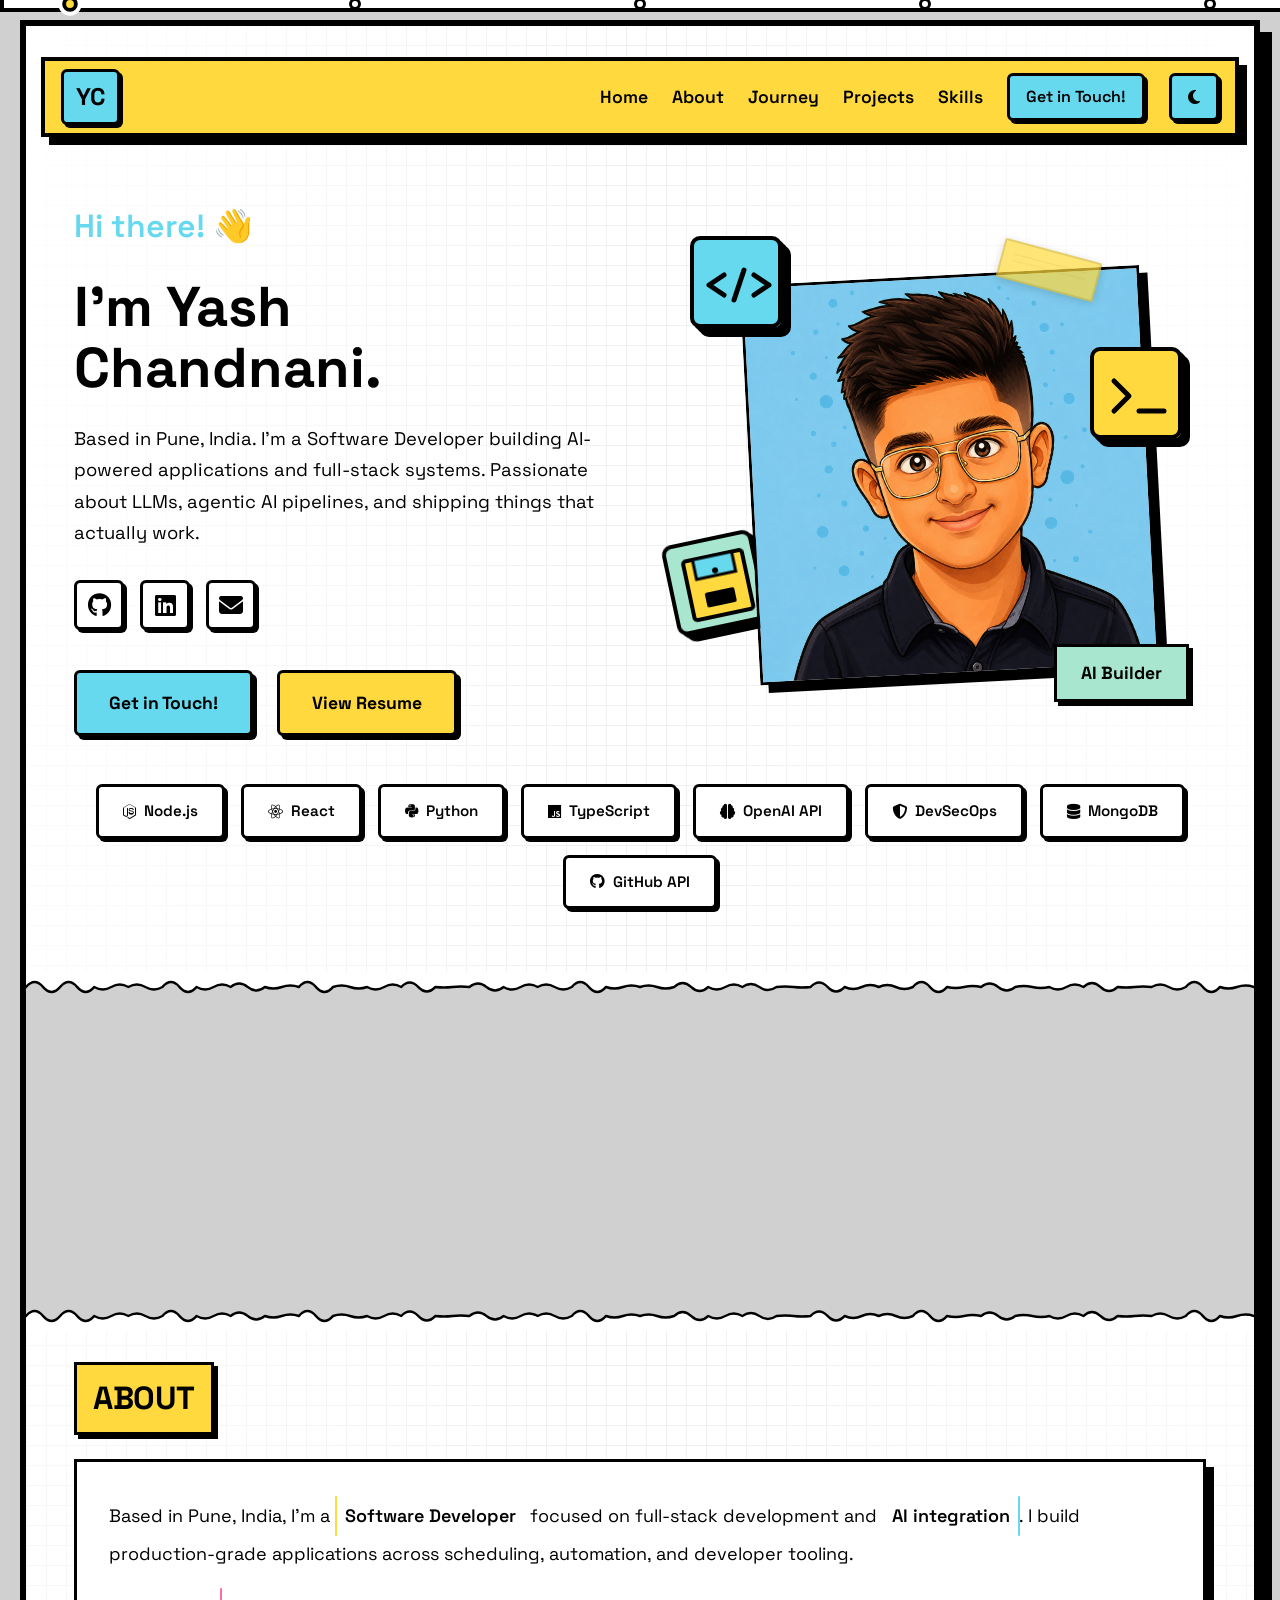
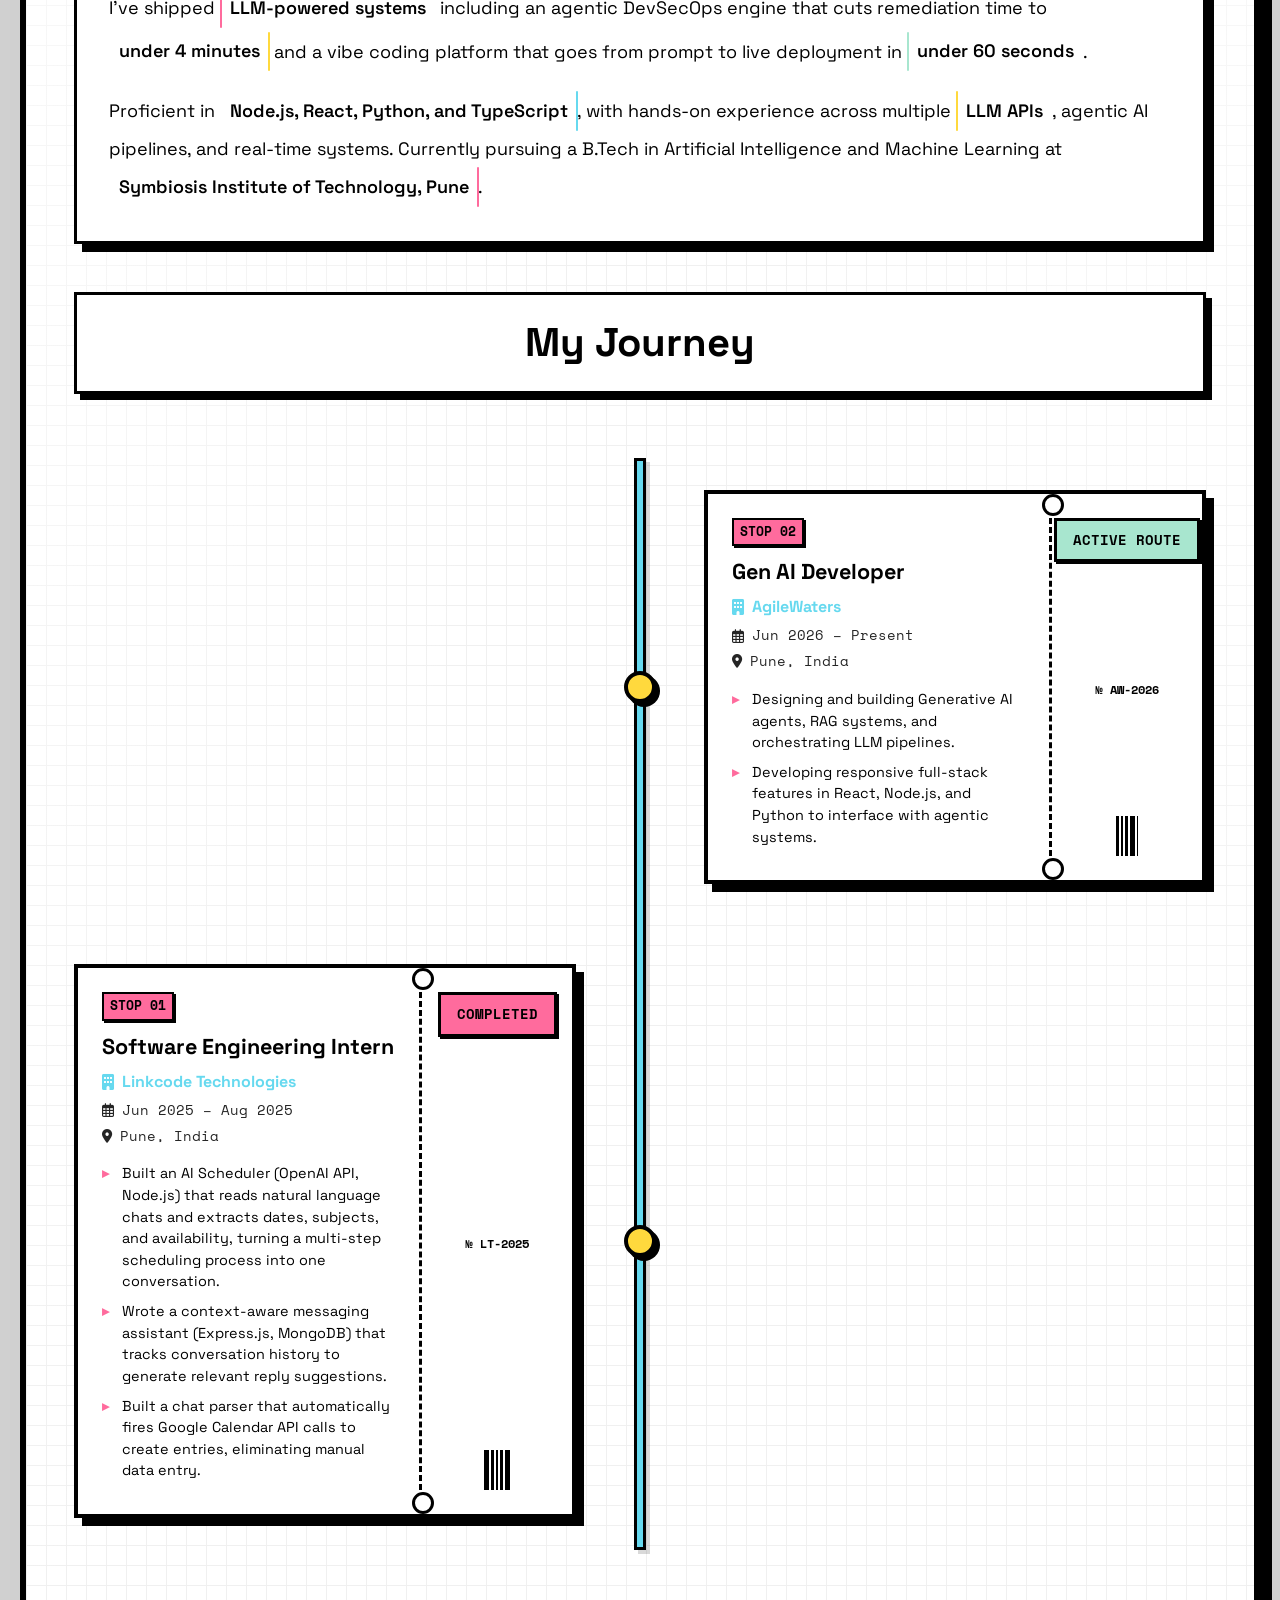
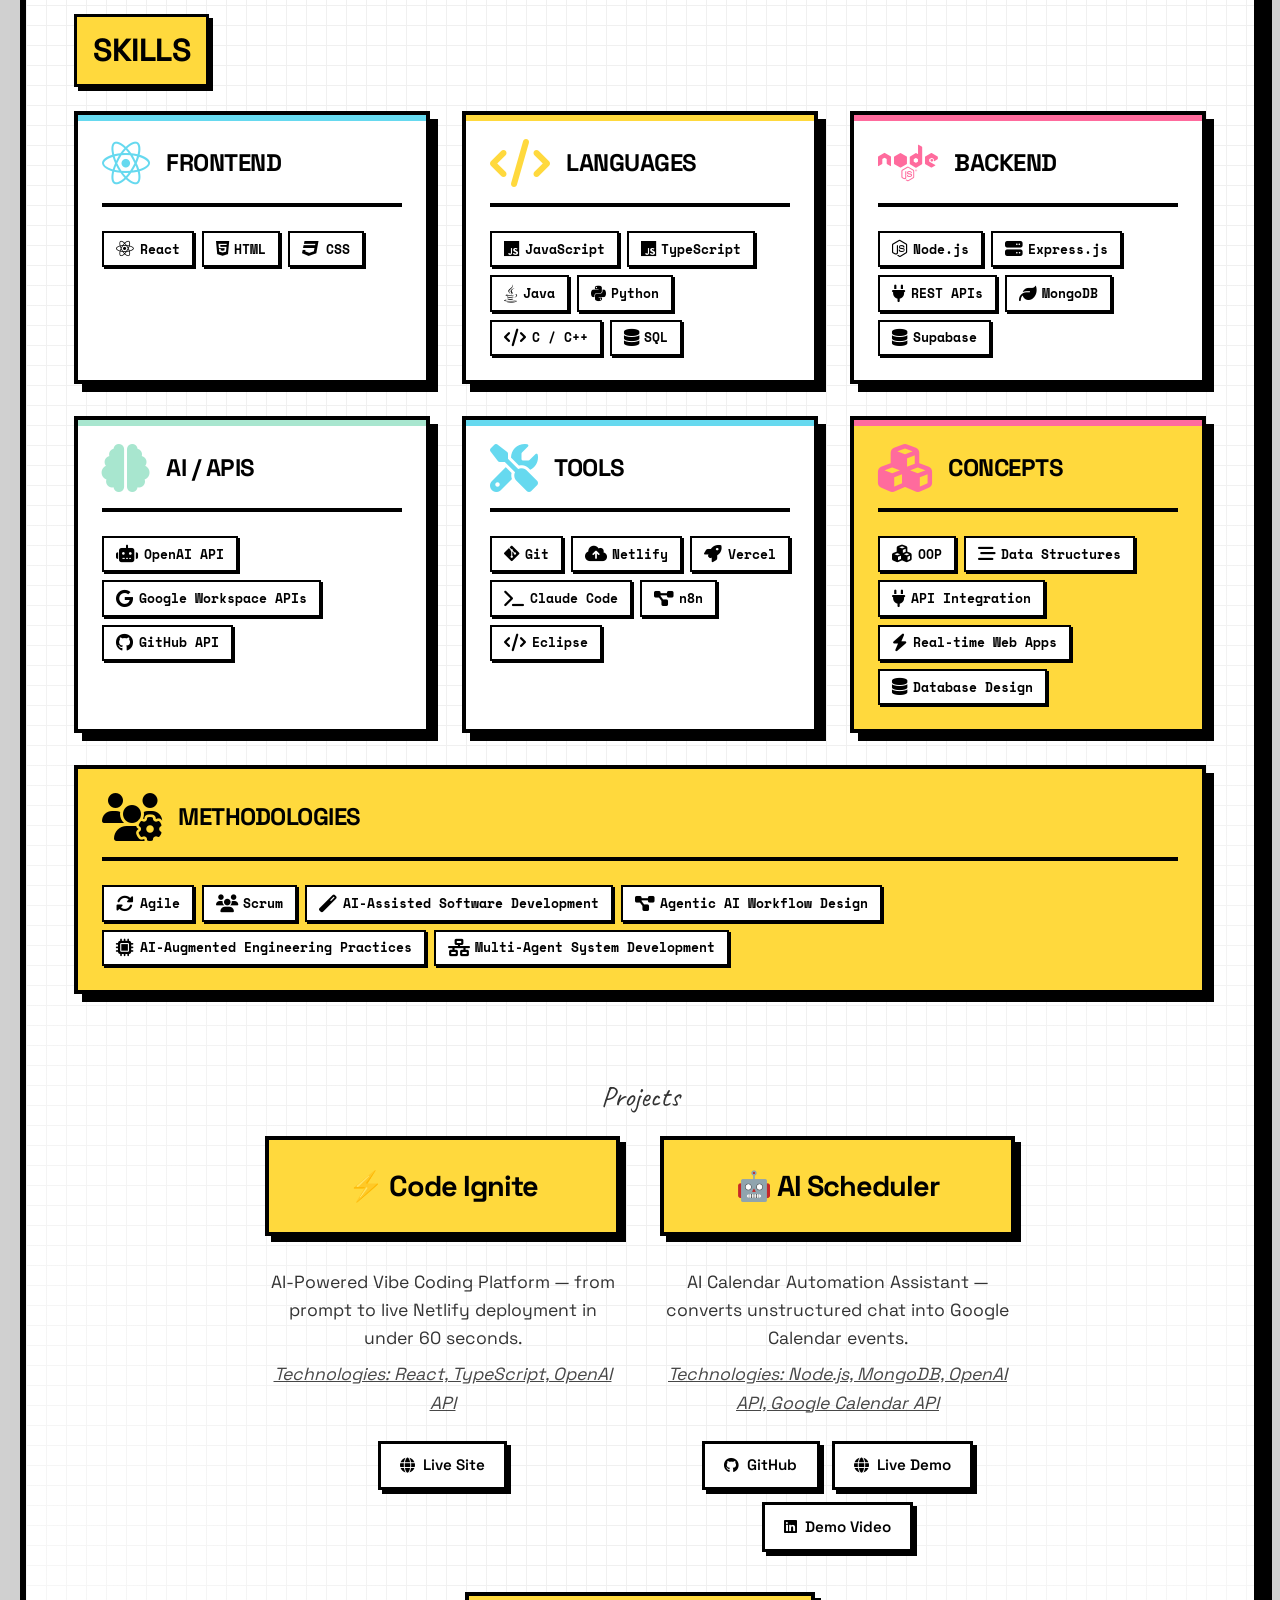
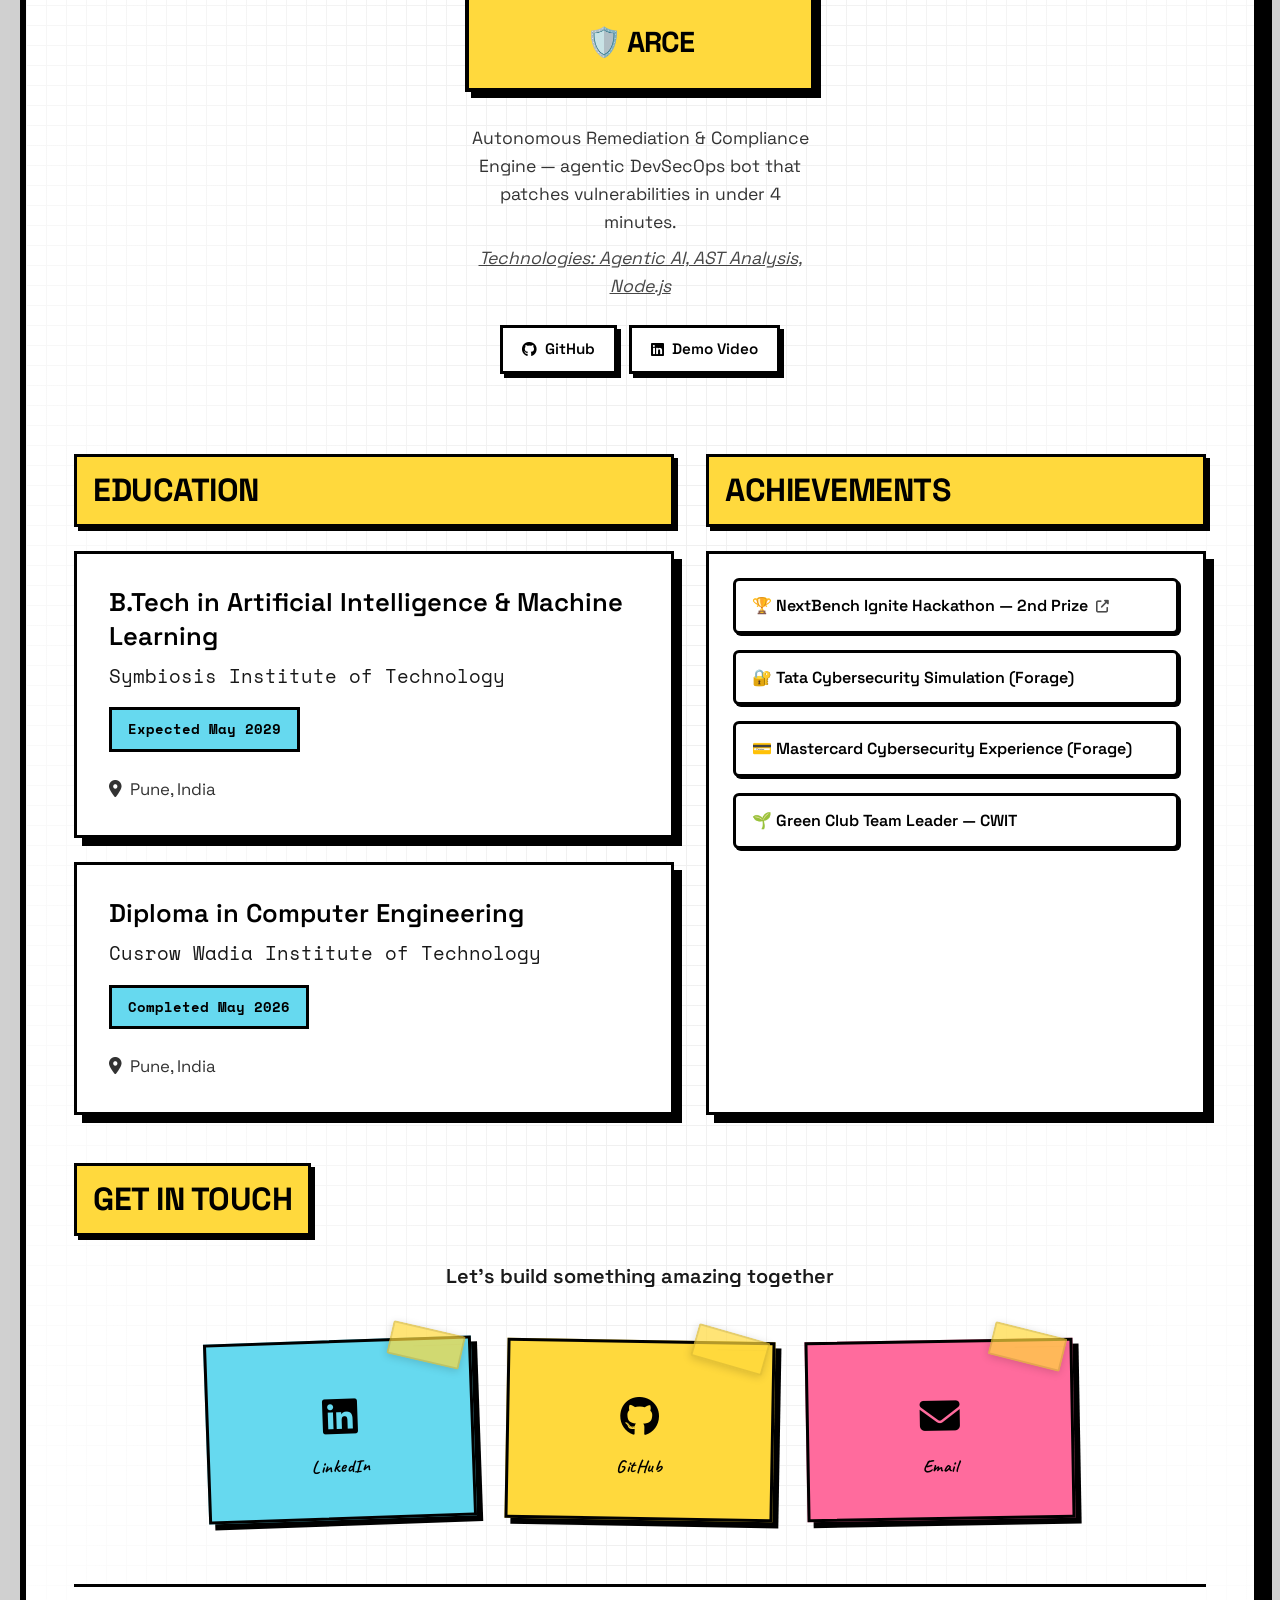
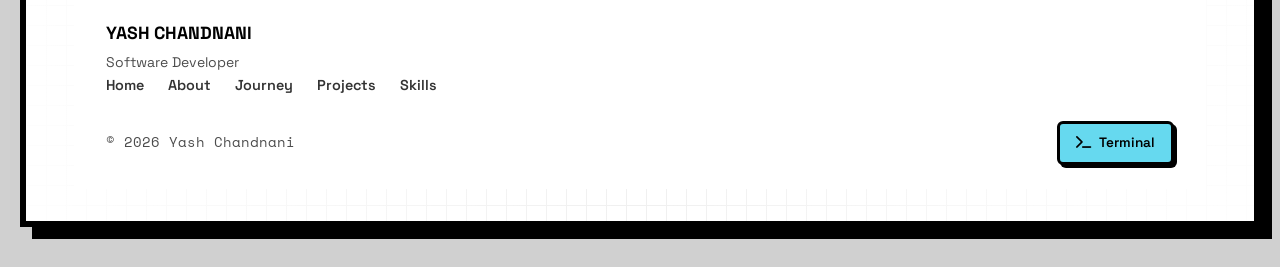
==== commit 65a8a6e7: "add AI Receptionist widget with Railway backend" ====
--- a/index.html
+++ b/index.html
@@ -678,6 +678,7 @@
         </div>
     </div>
 
+    <script src="https://ai-receptionist-server-production-ef92.up.railway.app/widget/loader.js" data-bot-id="4d7aac5d-b7cb-4ca4-9892-b2d4a72ee71d"></script>
     <script>
         // Always start at top of page on reload
         if ('scrollRestoration' in history) {
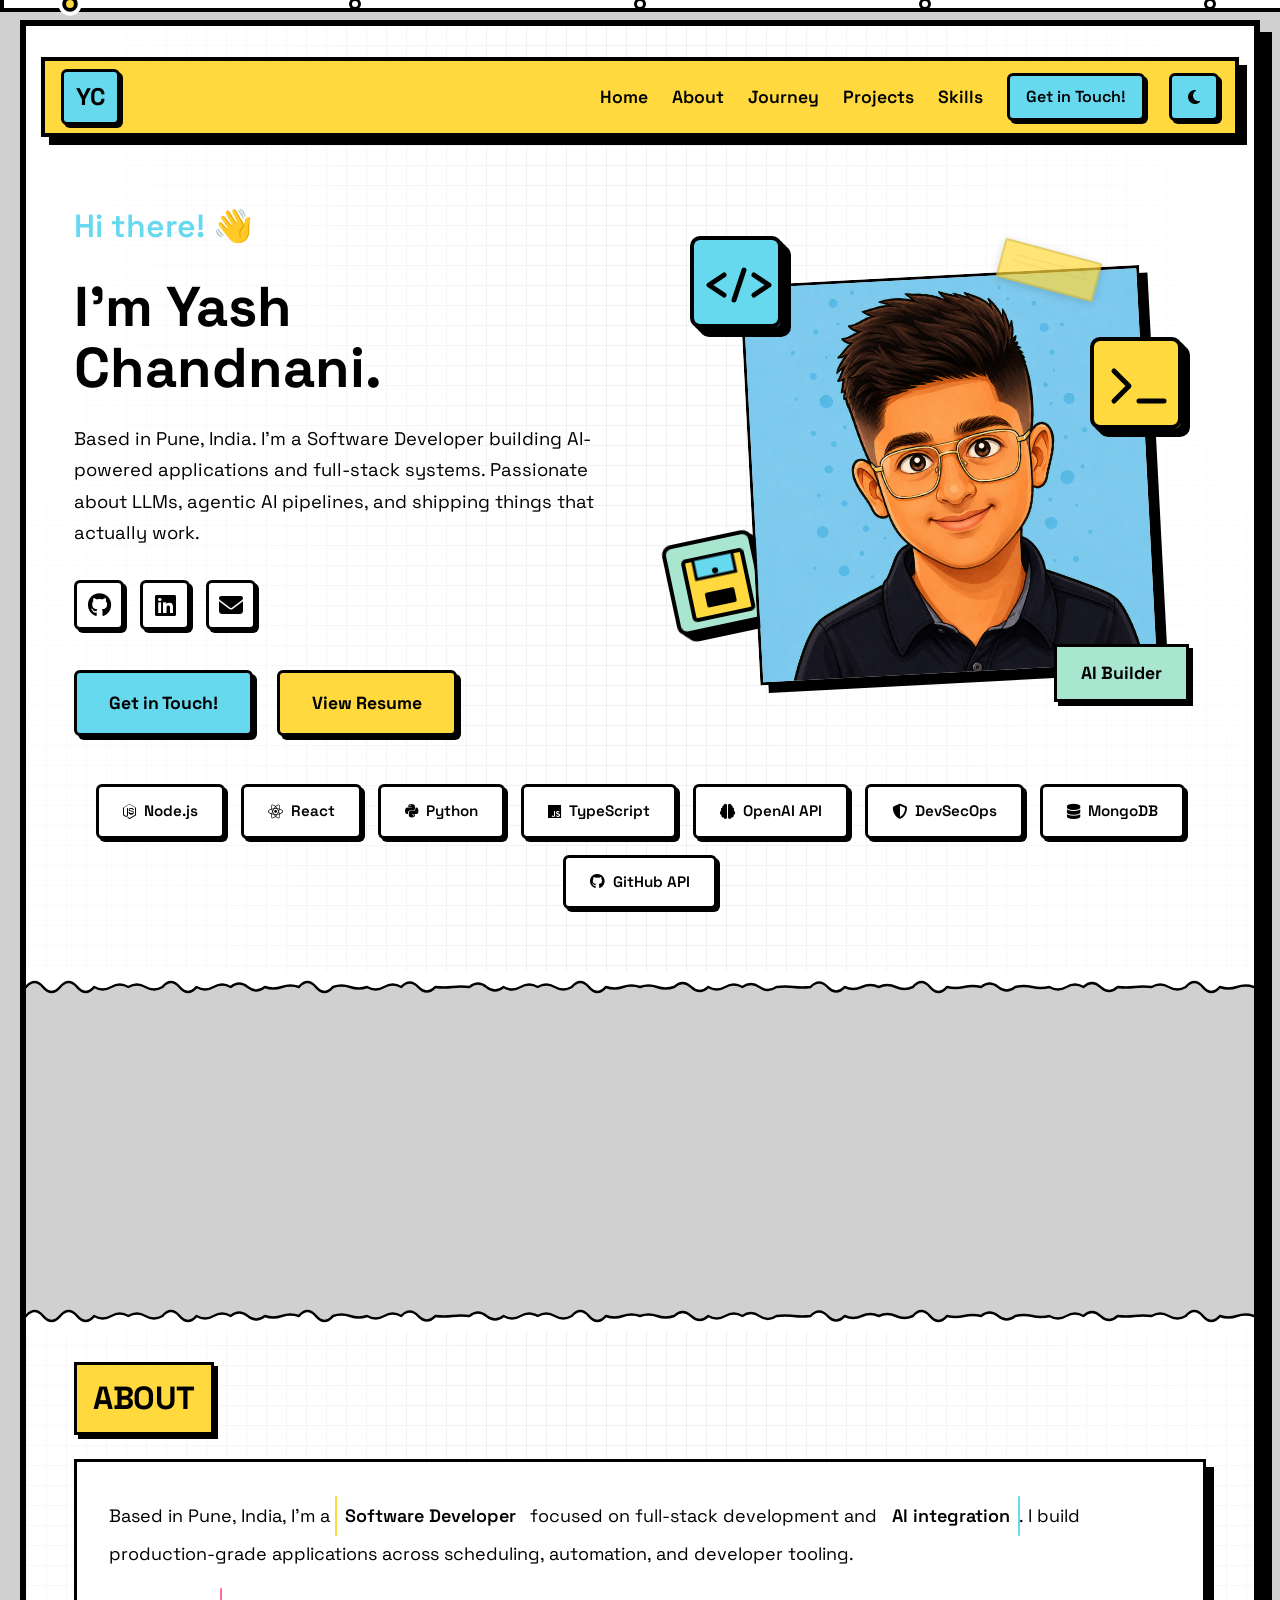
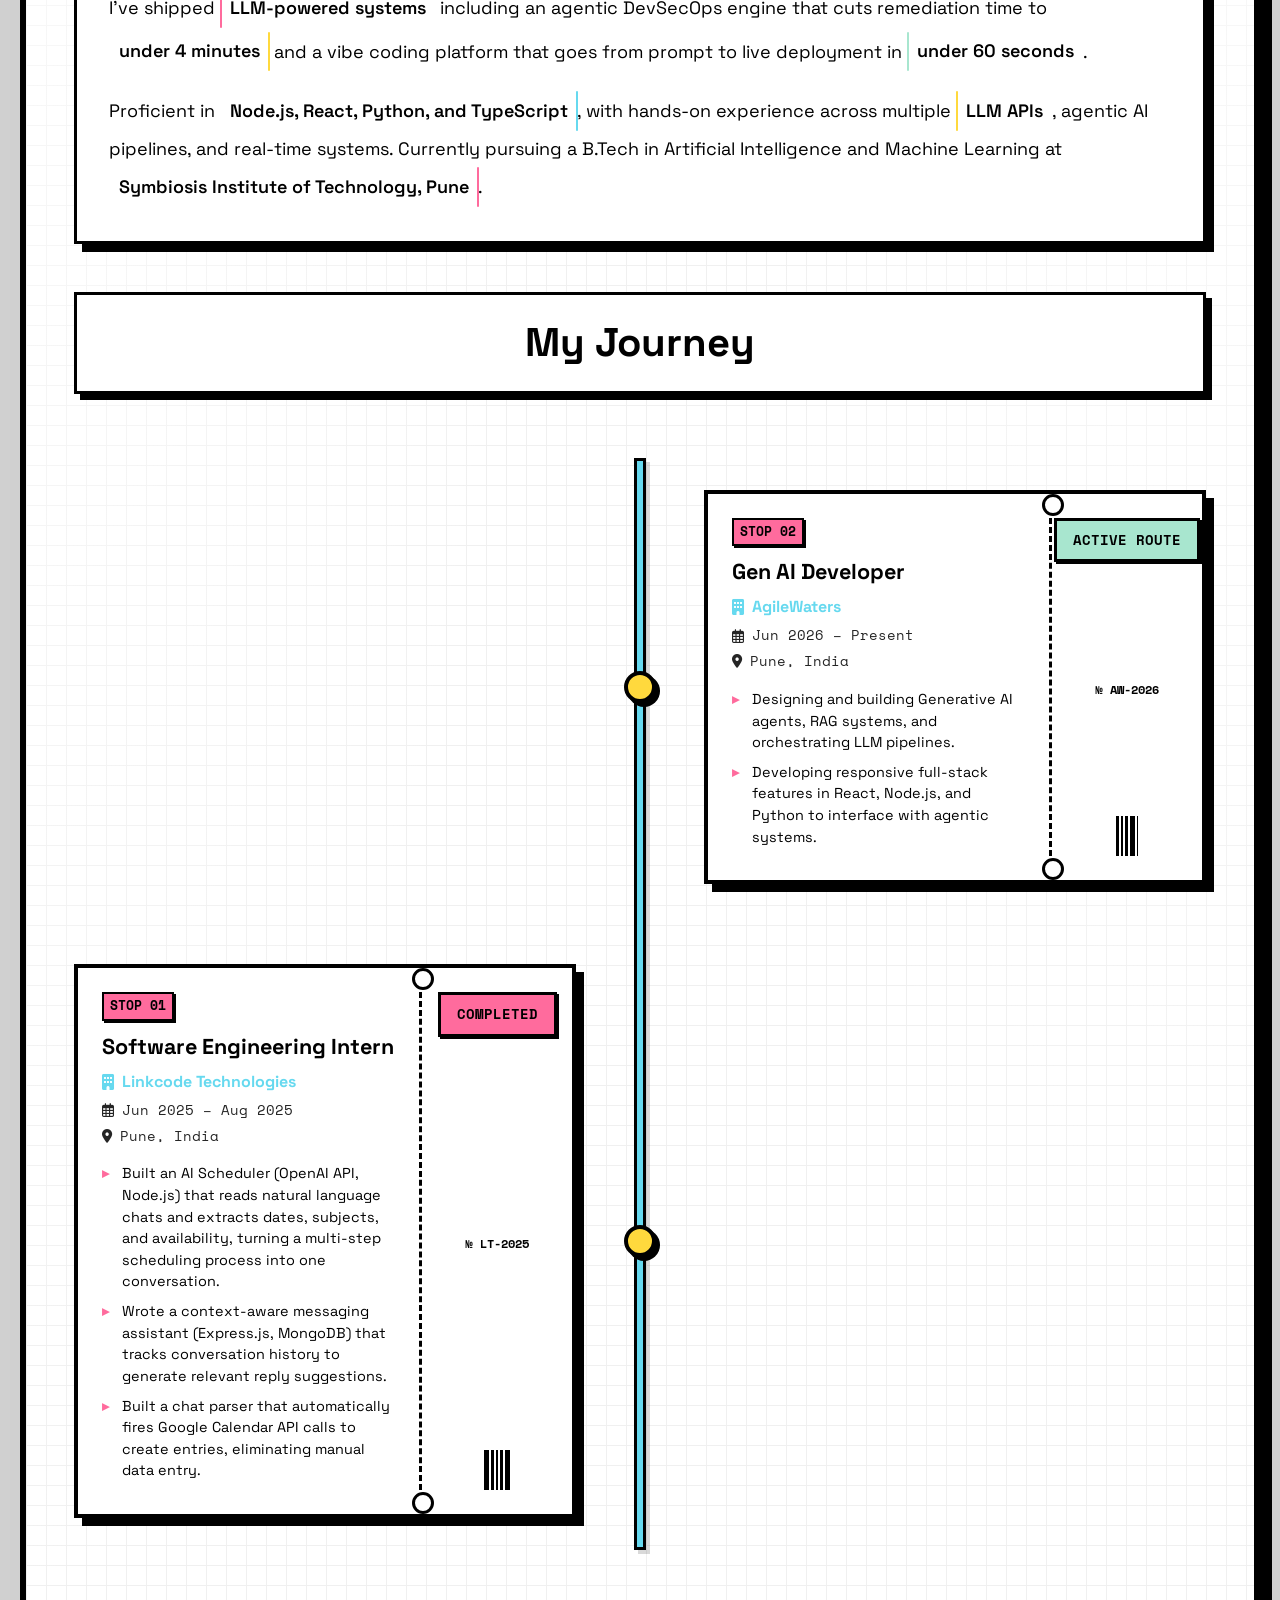
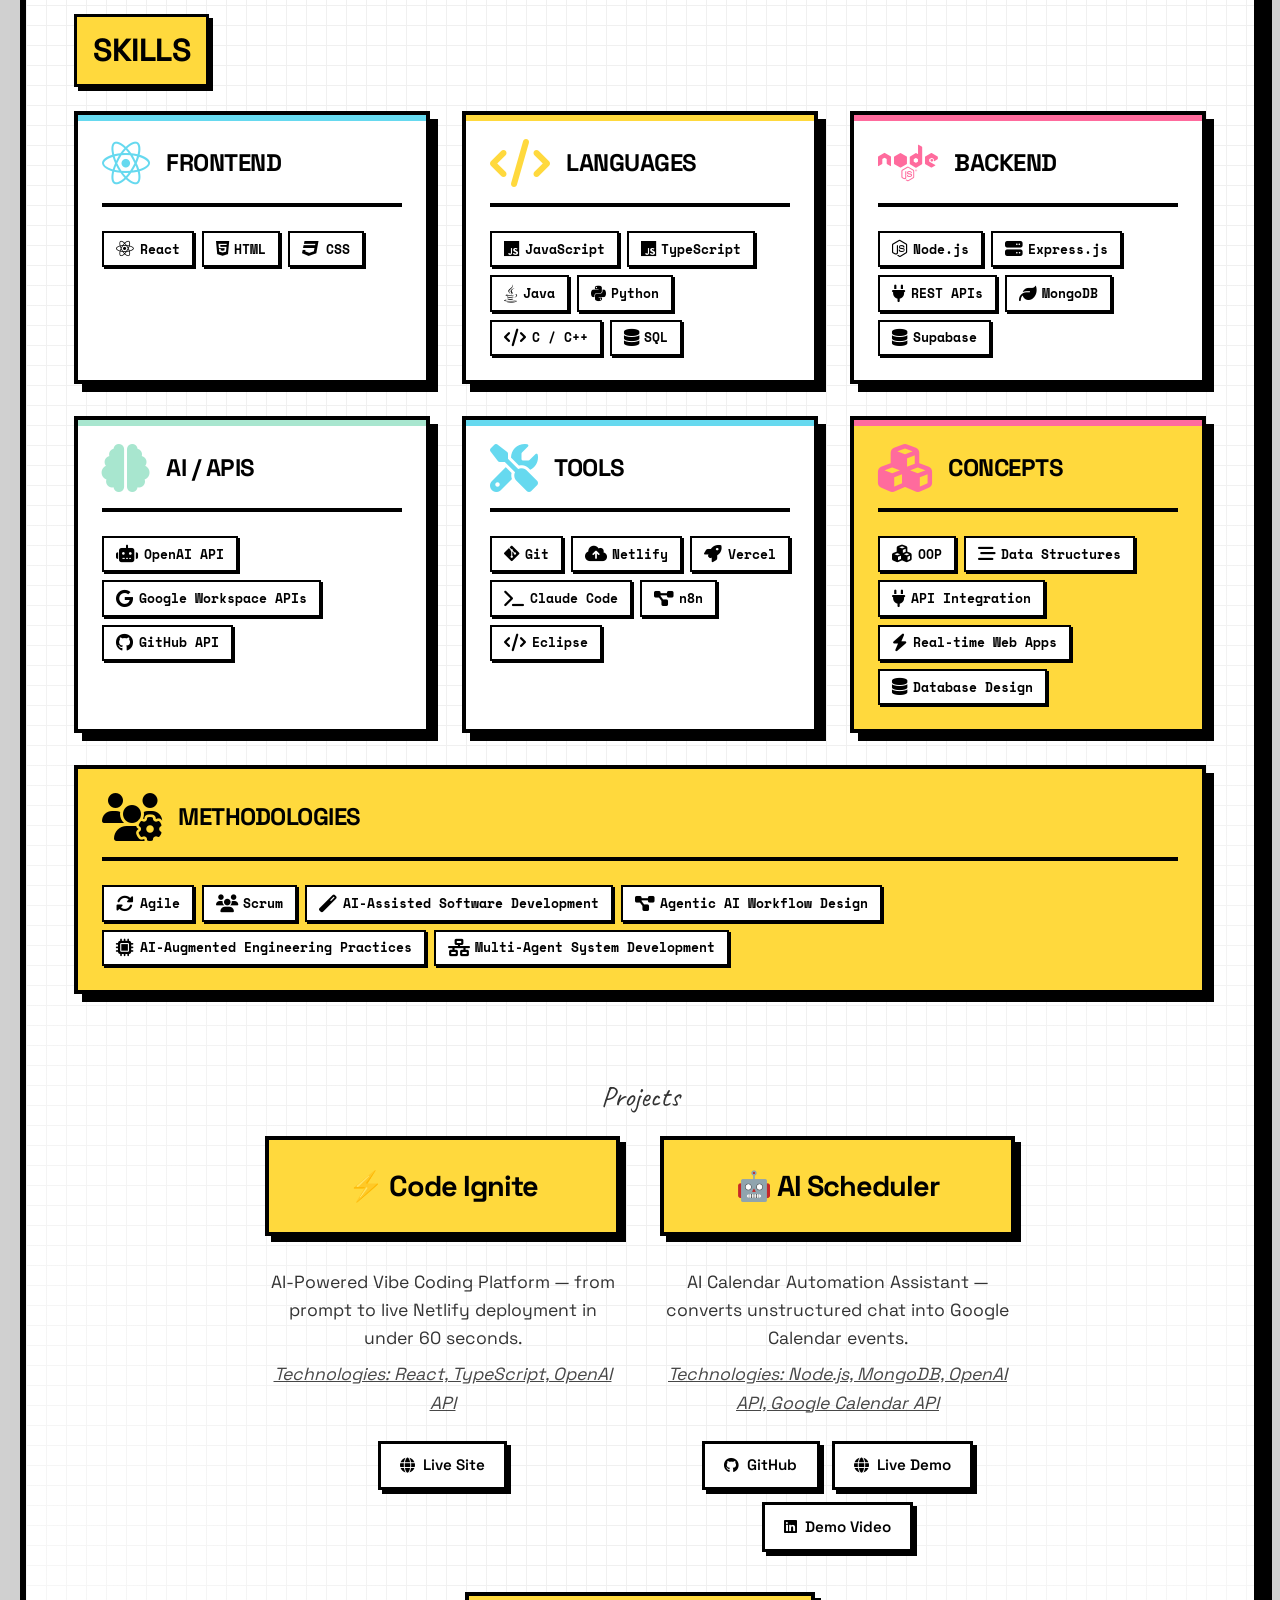
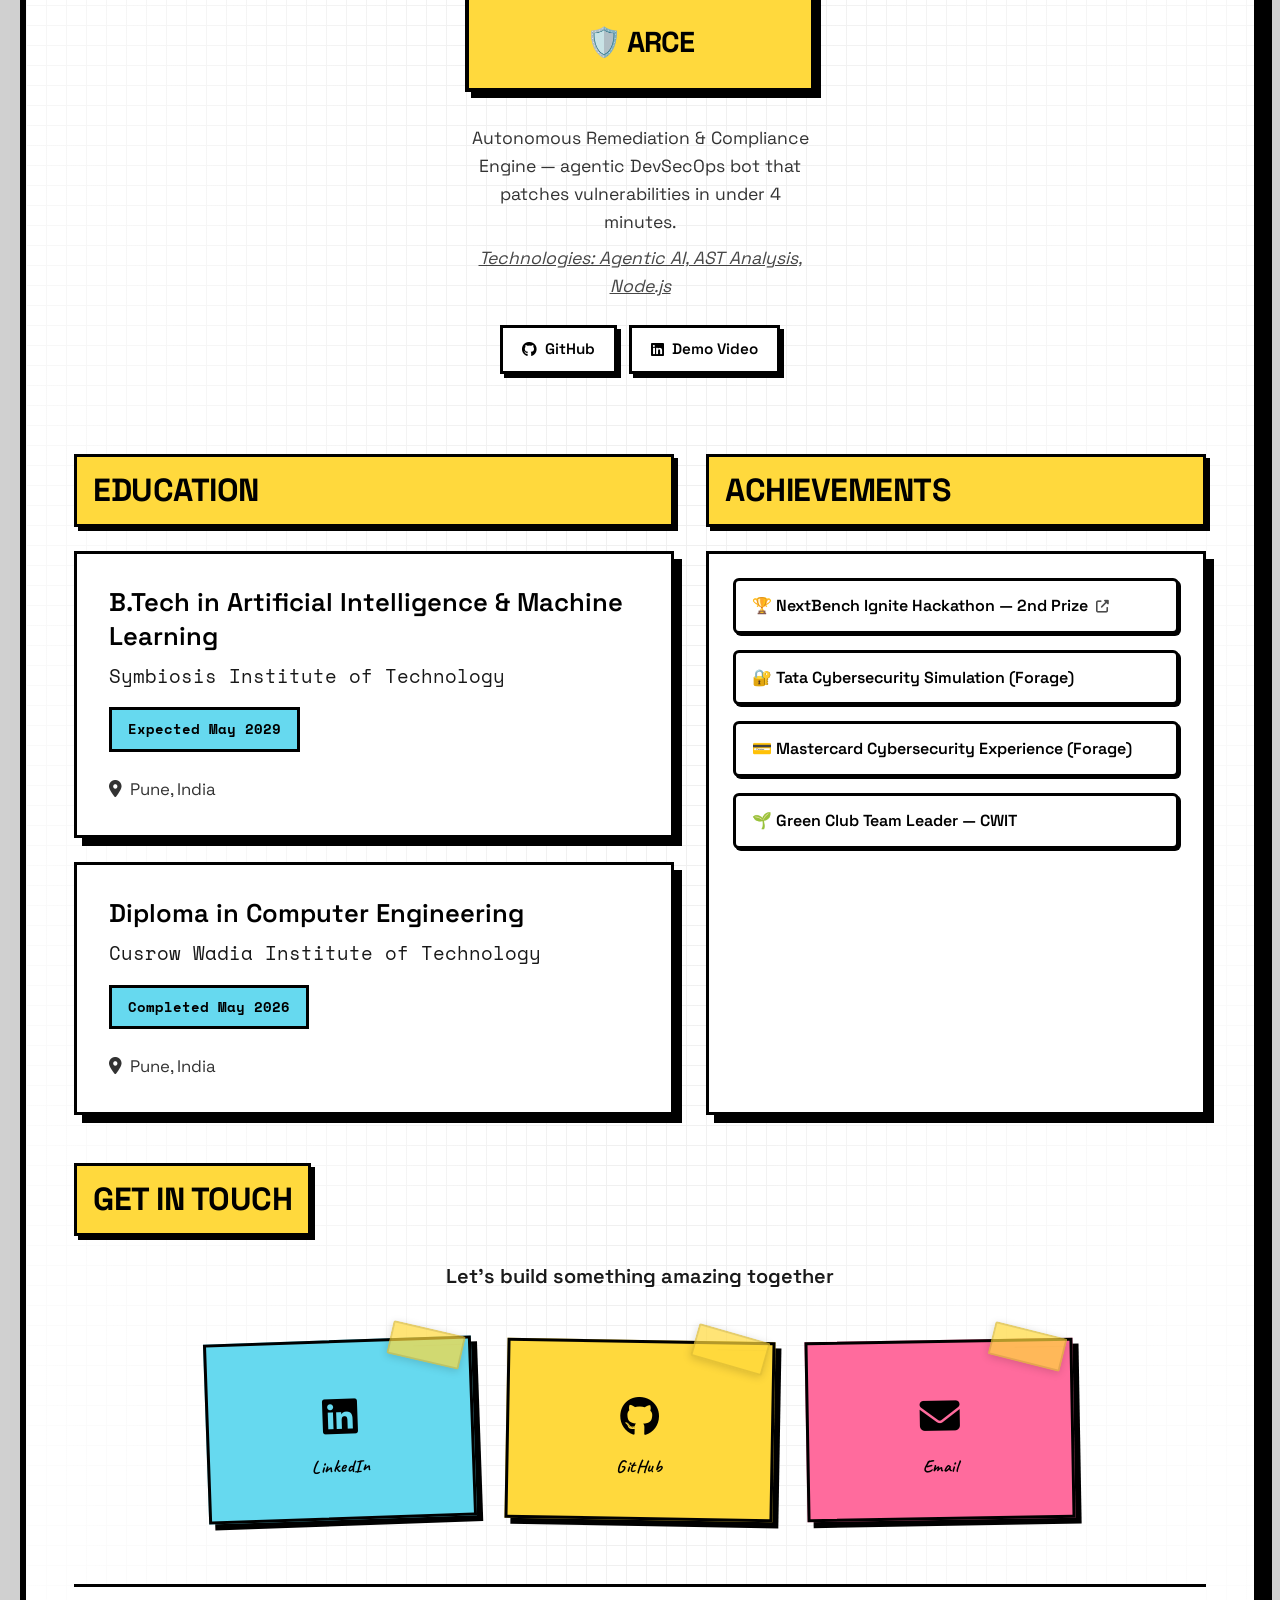
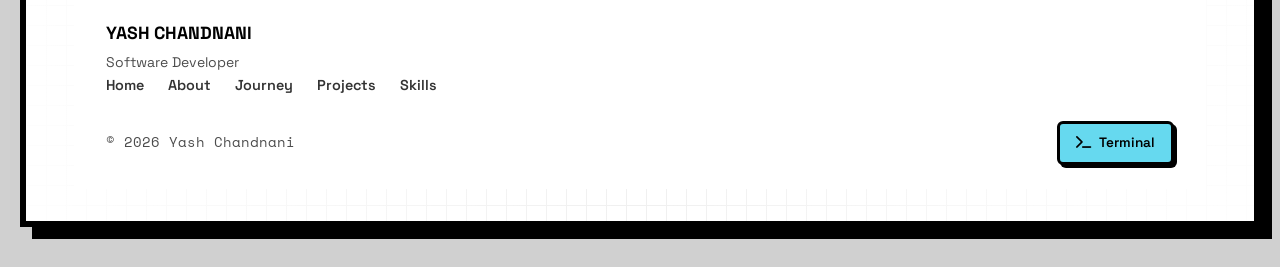
==== commit 590d8db4: "update widget script with cache-bust v=3" ====
--- a/index.html
+++ b/index.html
@@ -678,7 +678,7 @@
         </div>
     </div>
 
-    <script src="https://ai-receptionist-server-production-ef92.up.railway.app/widget/loader.js" data-bot-id="4d7aac5d-b7cb-4ca4-9892-b2d4a72ee71d"></script>
+    <script src="https://ai-receptionist-server-production-ef92.up.railway.app/widget/loader.js?v=3" data-bot-id="4d7aac5d-b7cb-4ca4-9892-b2d4a72ee71d"></script>
     <script>
         // Always start at top of page on reload
         if ('scrollRestoration' in history) {
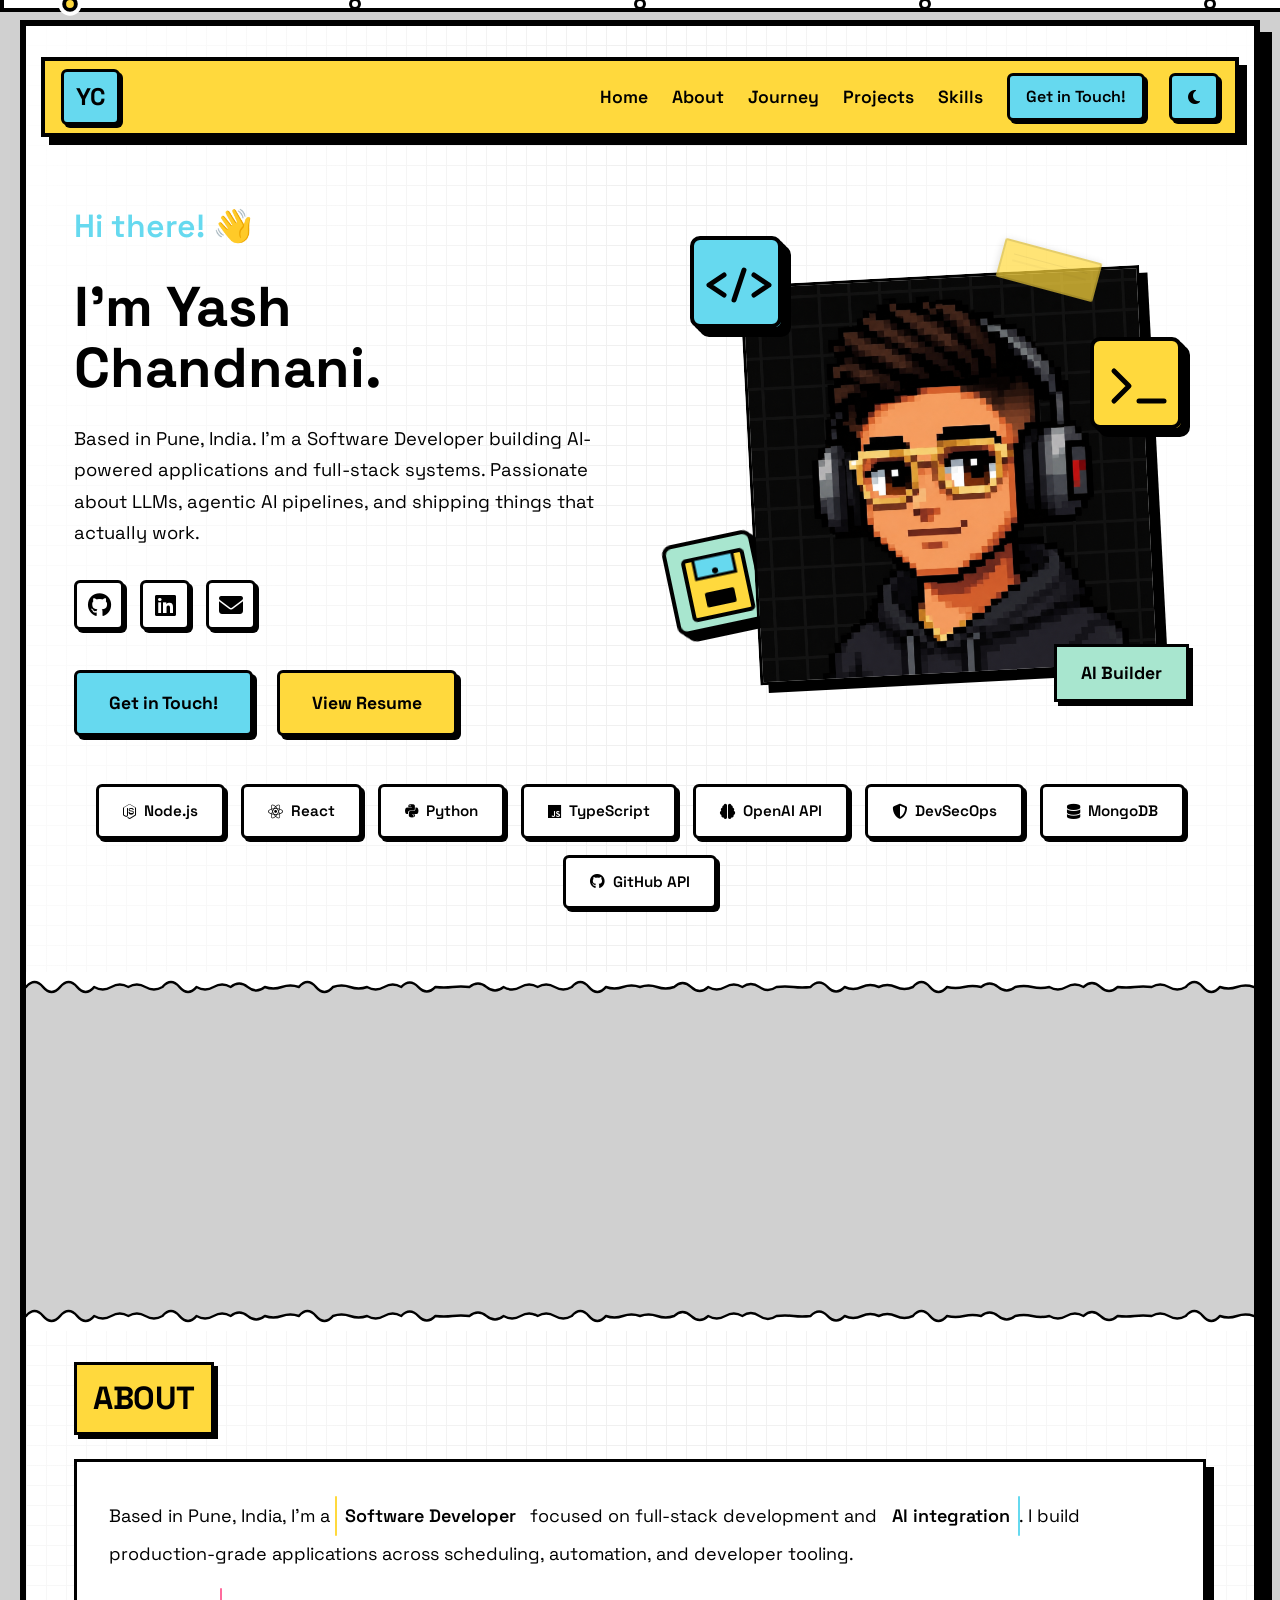
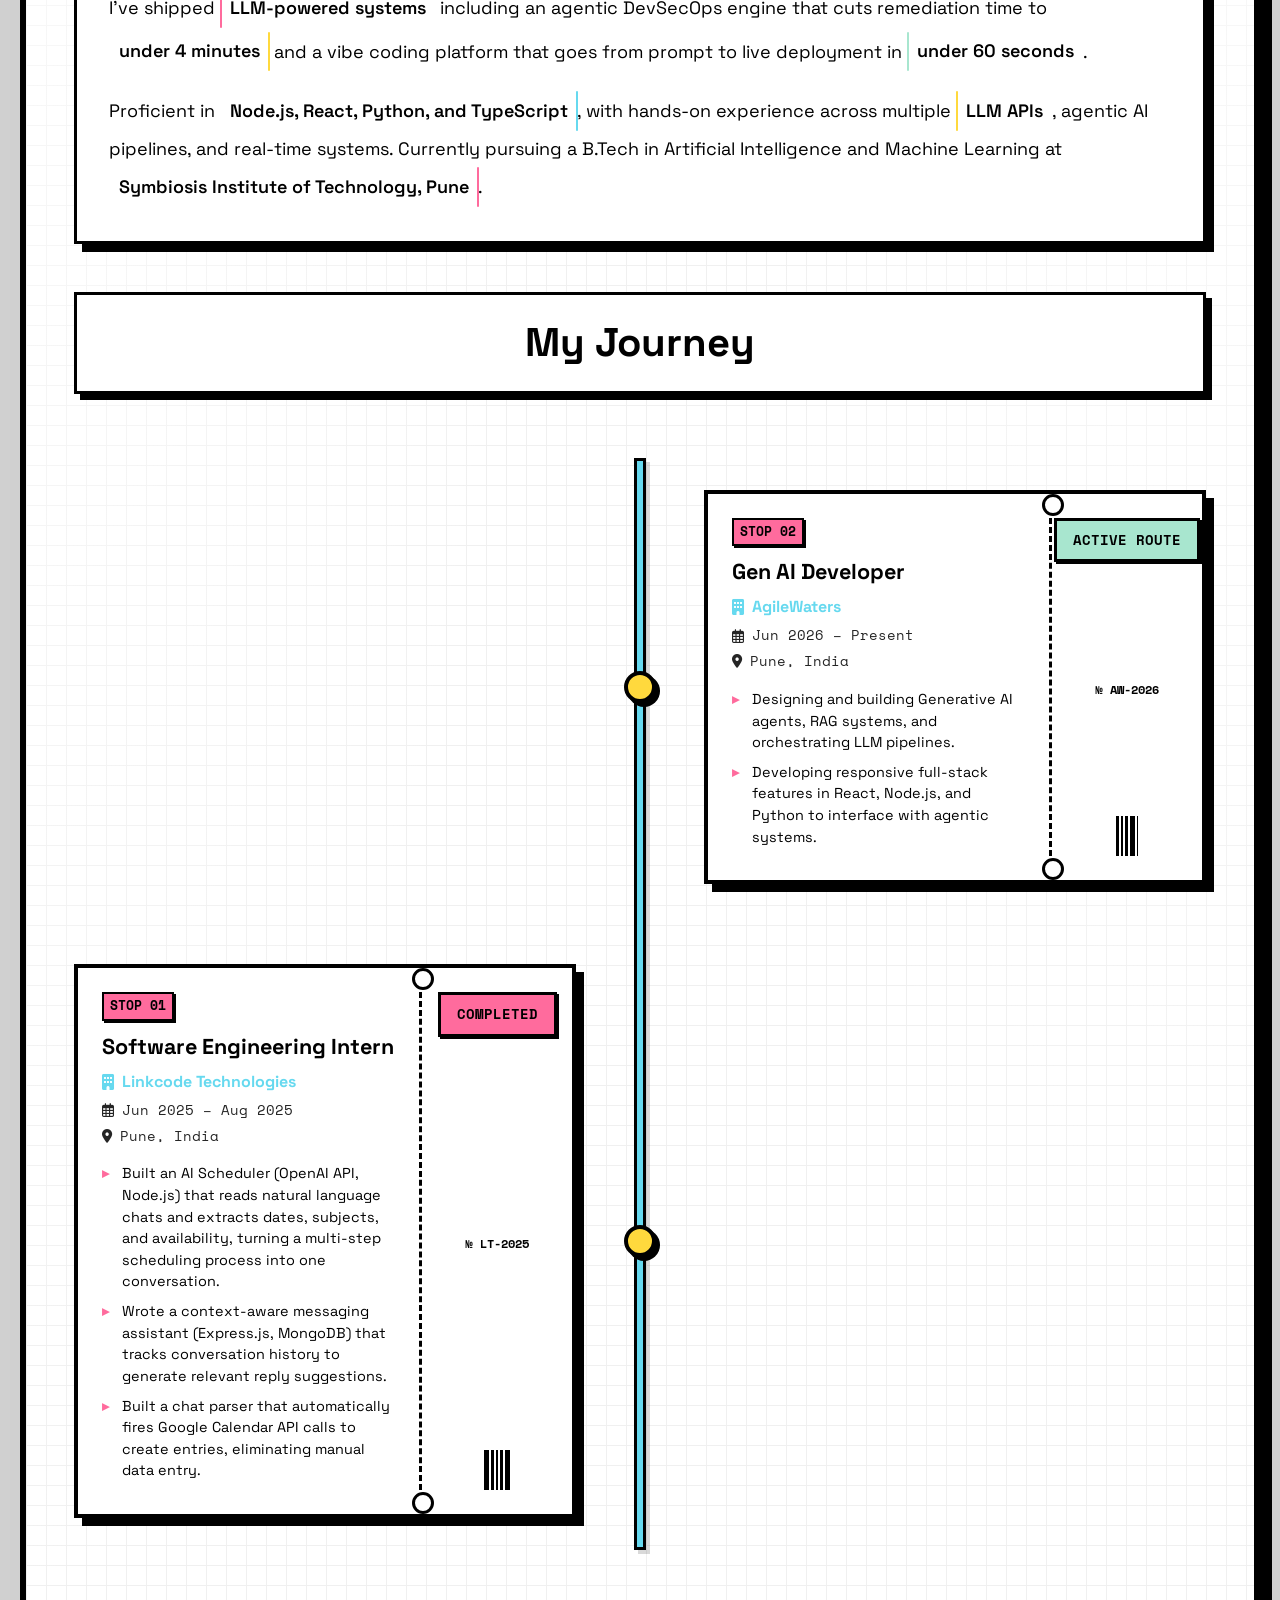
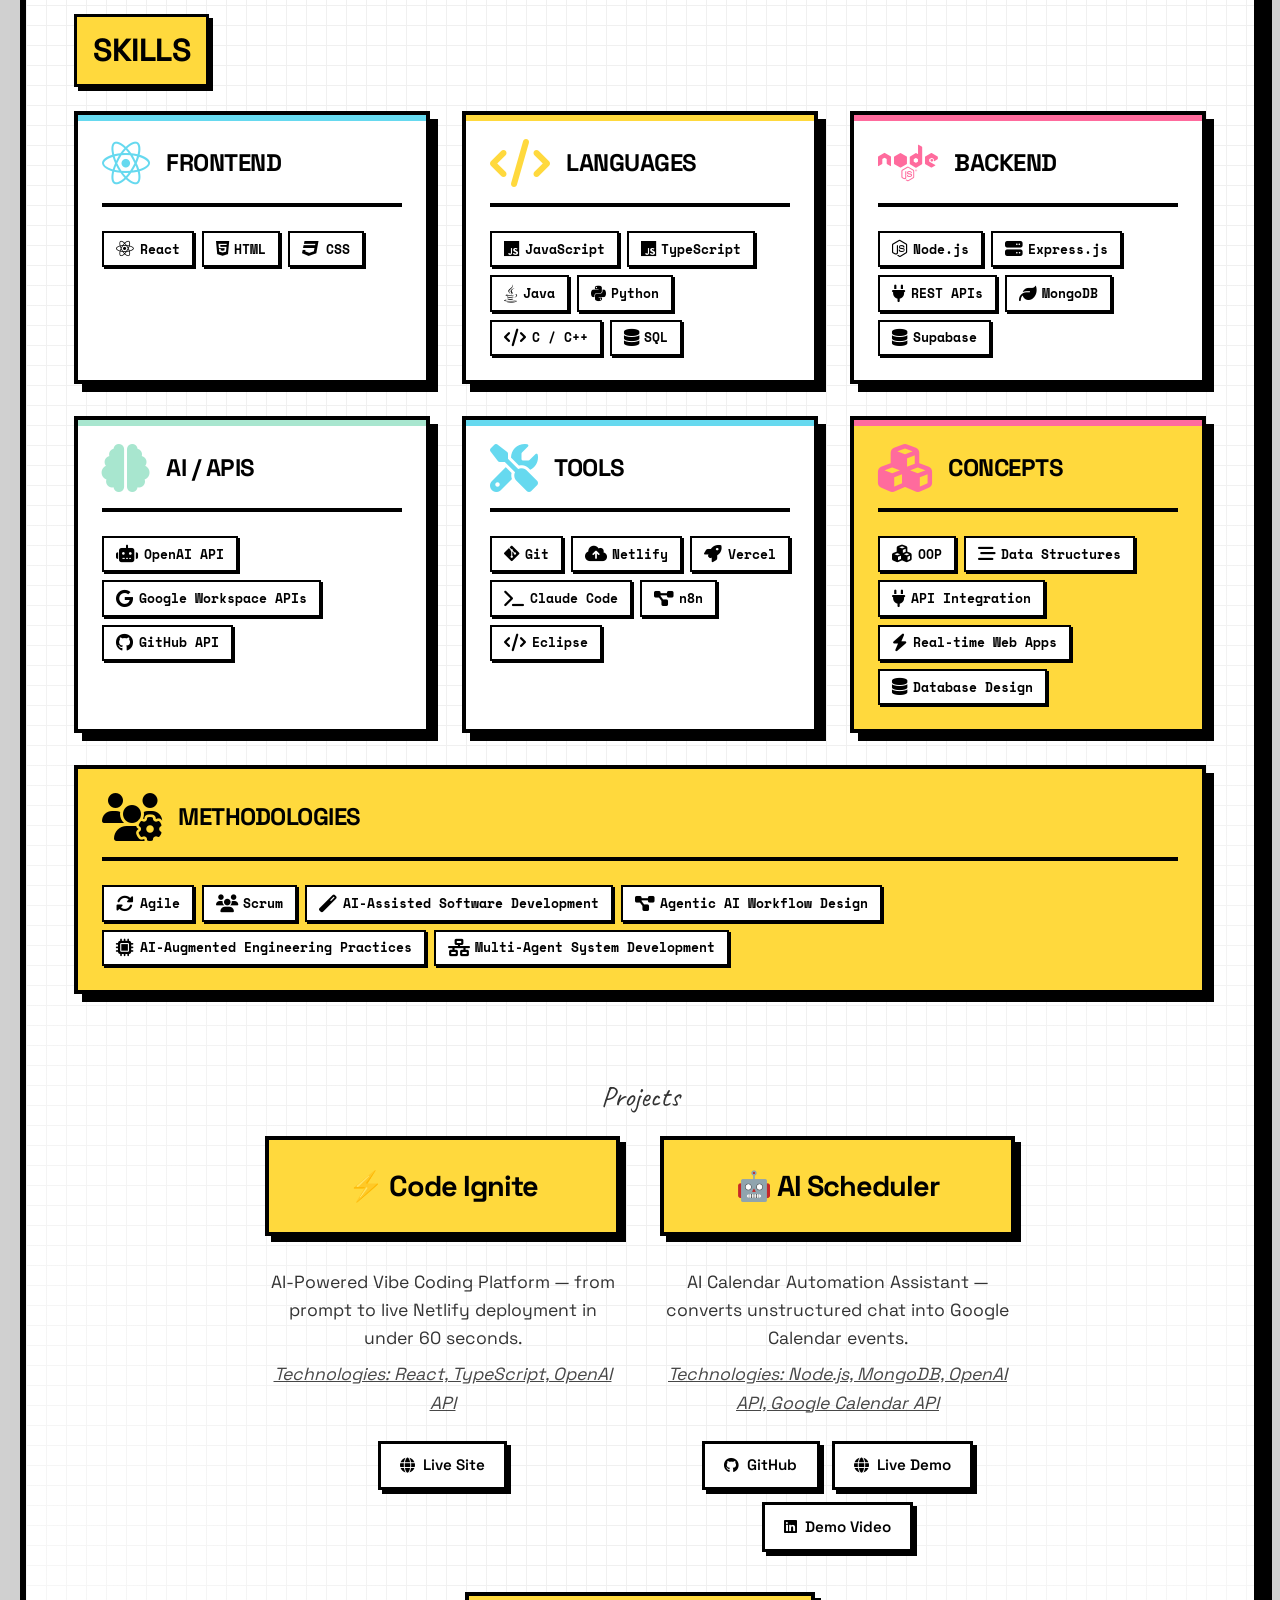
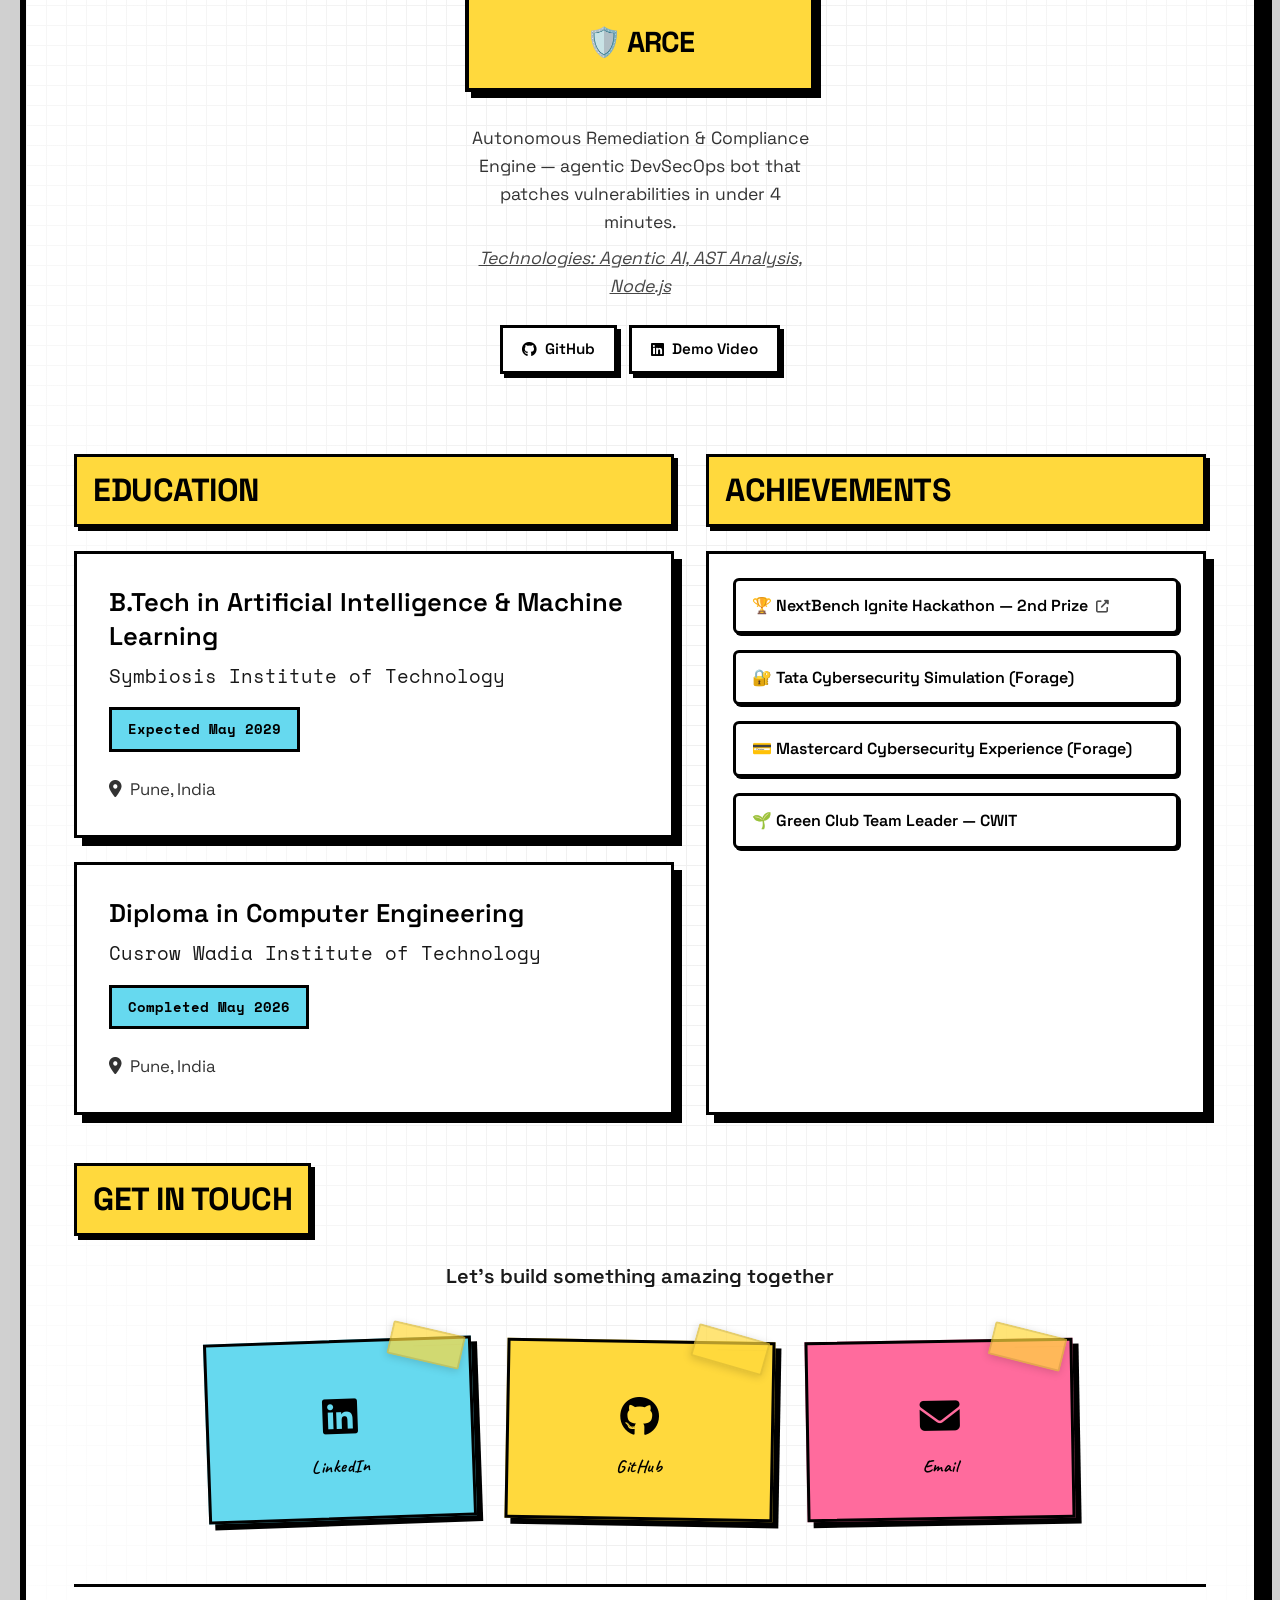
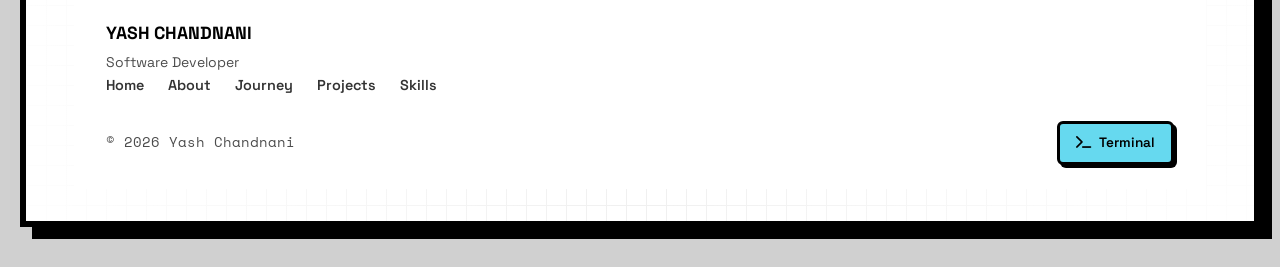
==== commit 0bf7d3f2: "updated SEO and Picture" ====
--- a/index.html
+++ b/index.html
@@ -25,7 +25,7 @@
     <meta property="og:type" content="website">
     <meta property="og:url" content="https://yashchandnani07.github.io">
     <meta property="og:site_name" content="Yash Chandnani">
-    <meta property="og:title" content="Yash Chandnani | Software Developer">
+    <meta property="og:title" content="Yash Chandnani | Portfolio">
     <meta property="og:description"
         content="Software Developer specializing in AI integration, LLM-powered systems, and full-stack development. Based in Pune, India.">
     <meta property="og:image" content="https://yashchandnani07.github.io/image/avatar-yash.png">
@@ -37,7 +37,7 @@
     <!-- Twitter -->
     <meta property="twitter:card" content="summary_large_image">
     <meta property="twitter:url" content="https://yashchandnani07.github.io">
-    <meta property="twitter:title" content="Yash Chandnani | Software Developer">
+    <meta property="twitter:title" content="Yash Chandnani | Portfolio">
     <meta property="twitter:description"
         content="Software Developer specializing in AI integration, LLM-powered systems, and full-stack development. Based in Pune, India.">
     <meta property="twitter:image" content="https://yashchandnani07.github.io/image/avatar-yash.png">
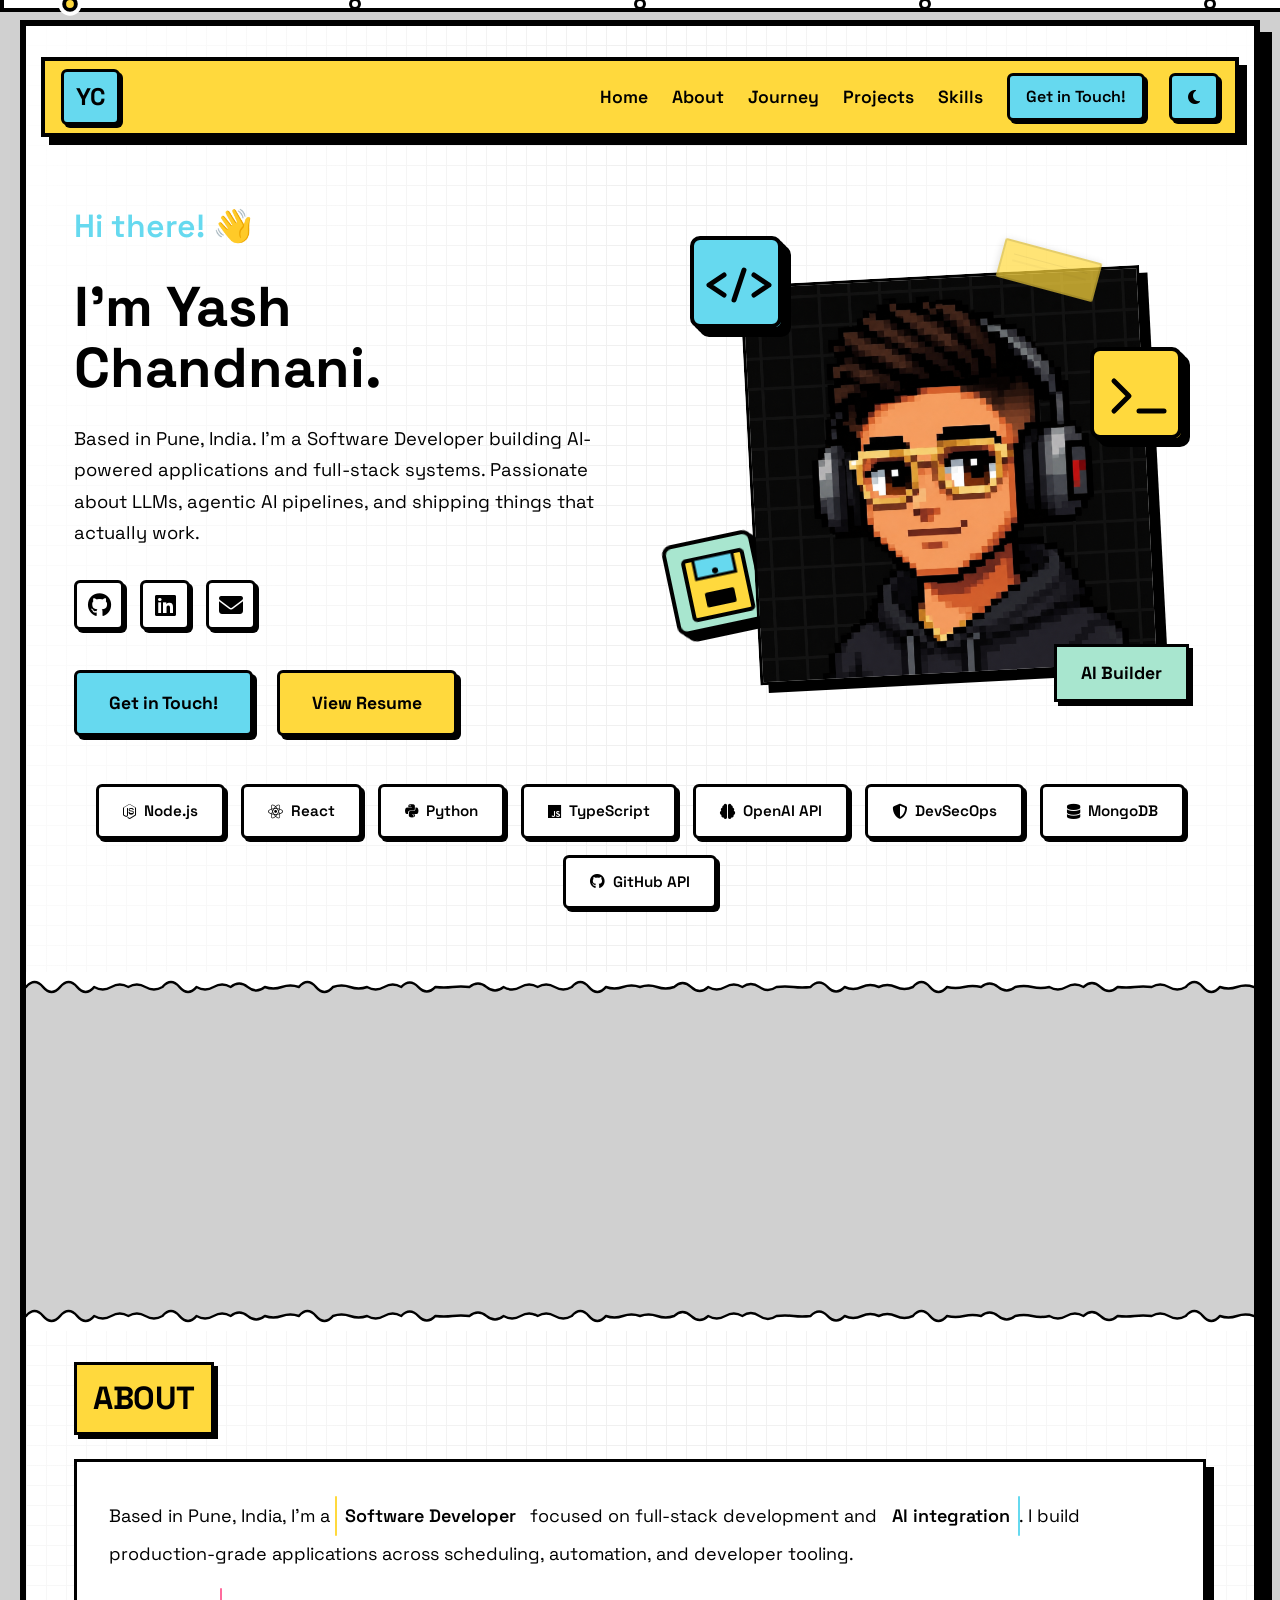
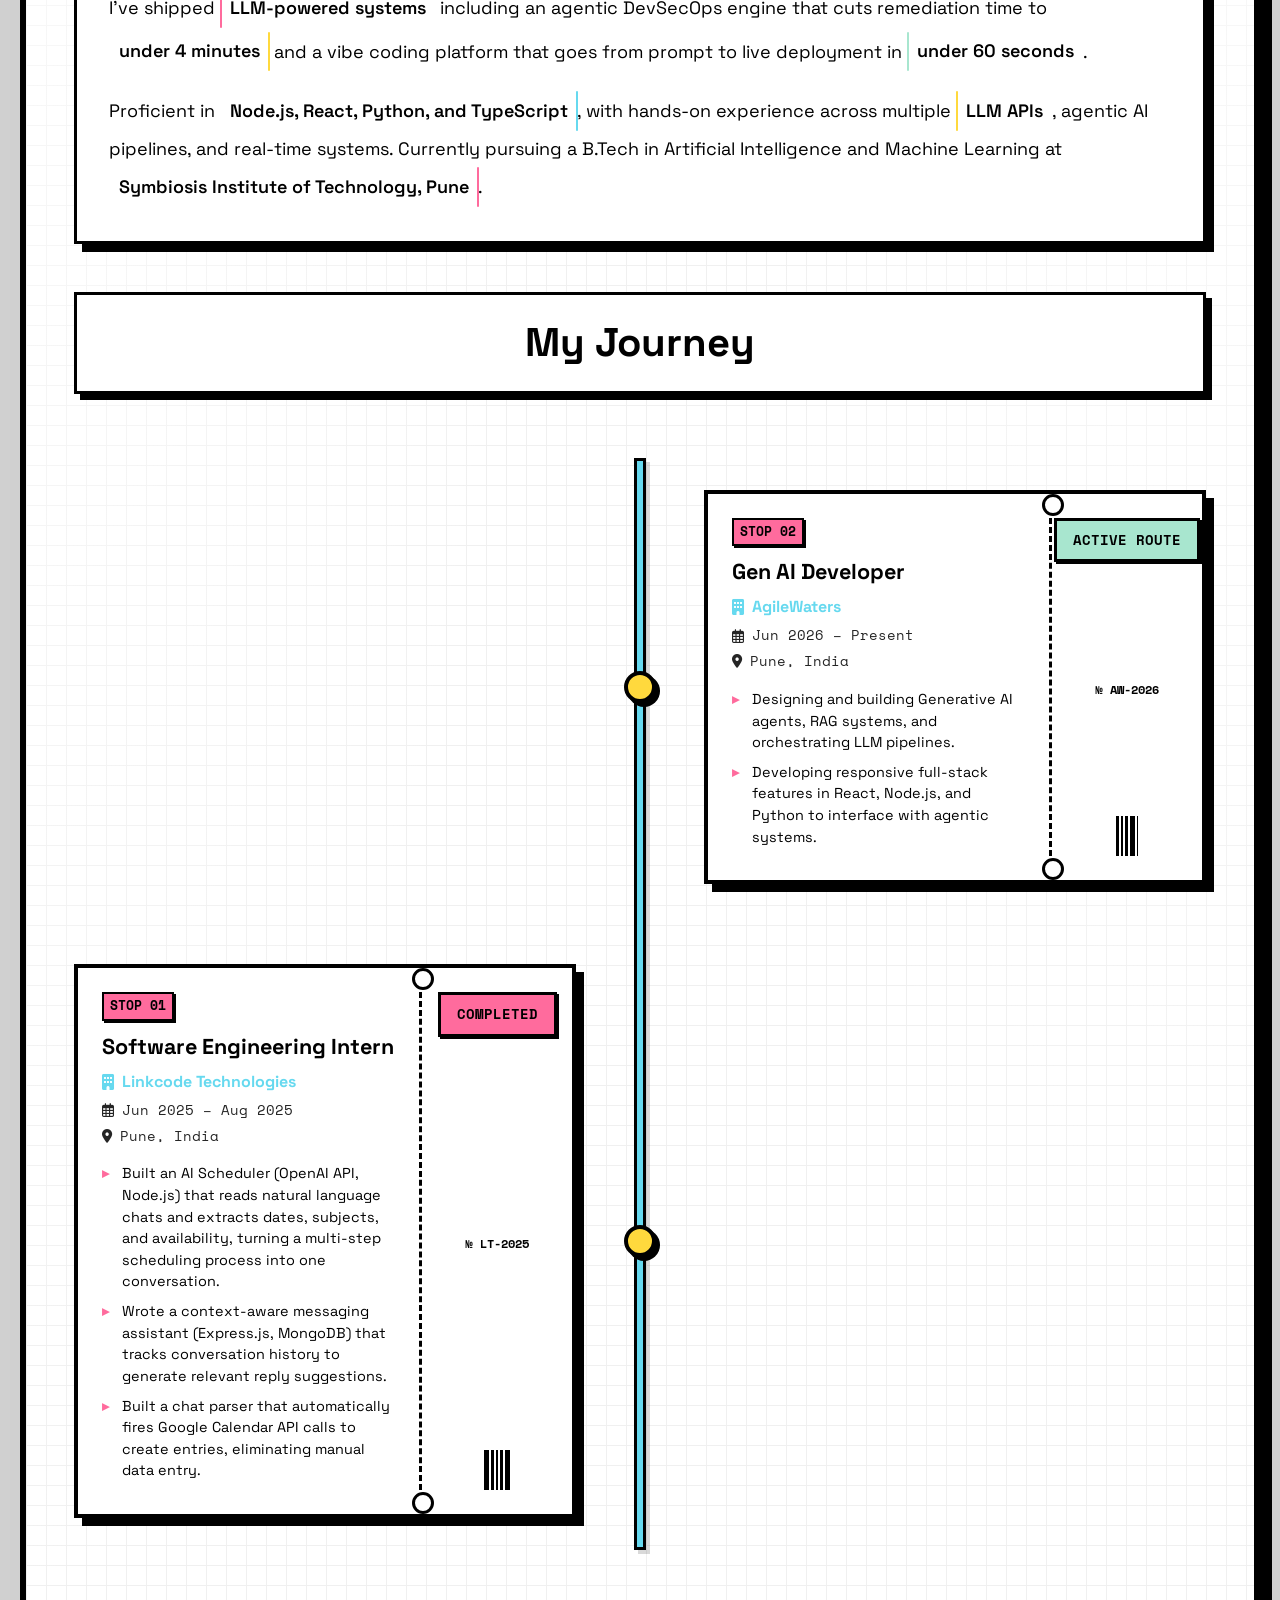
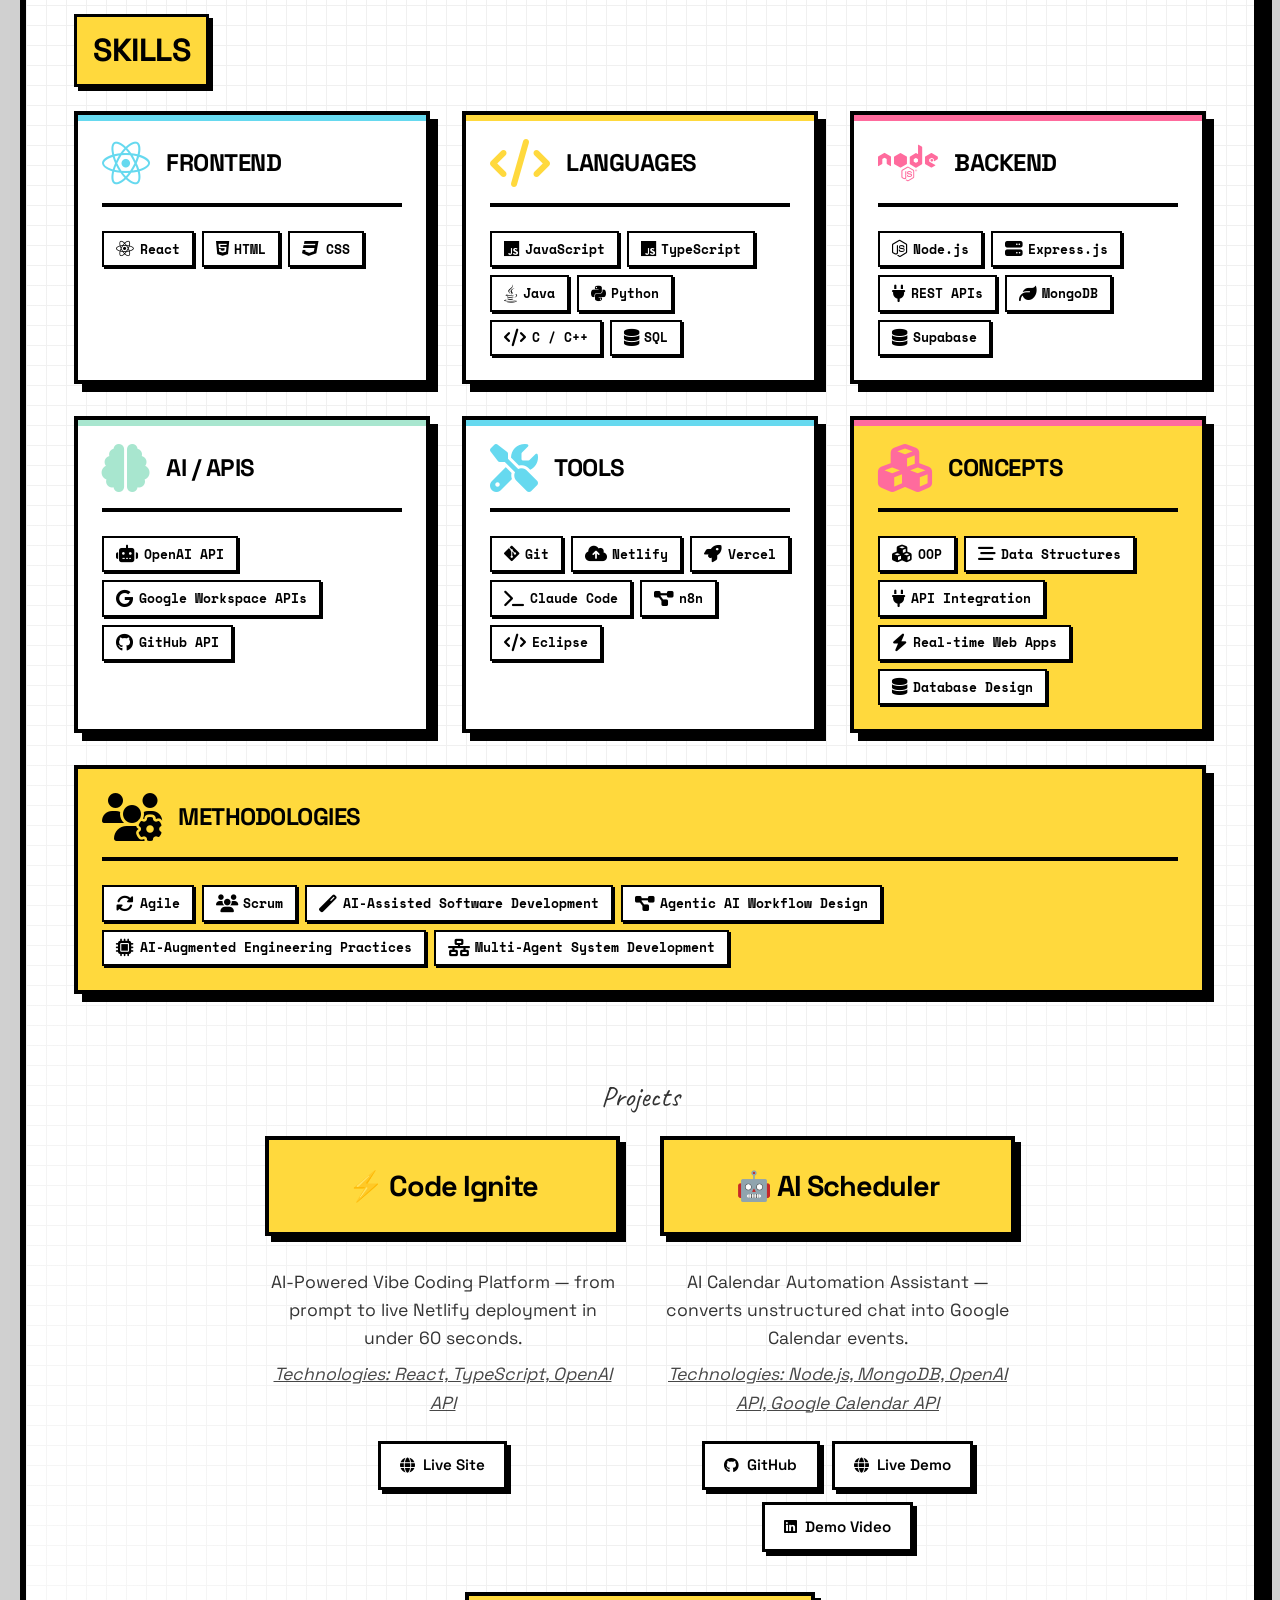
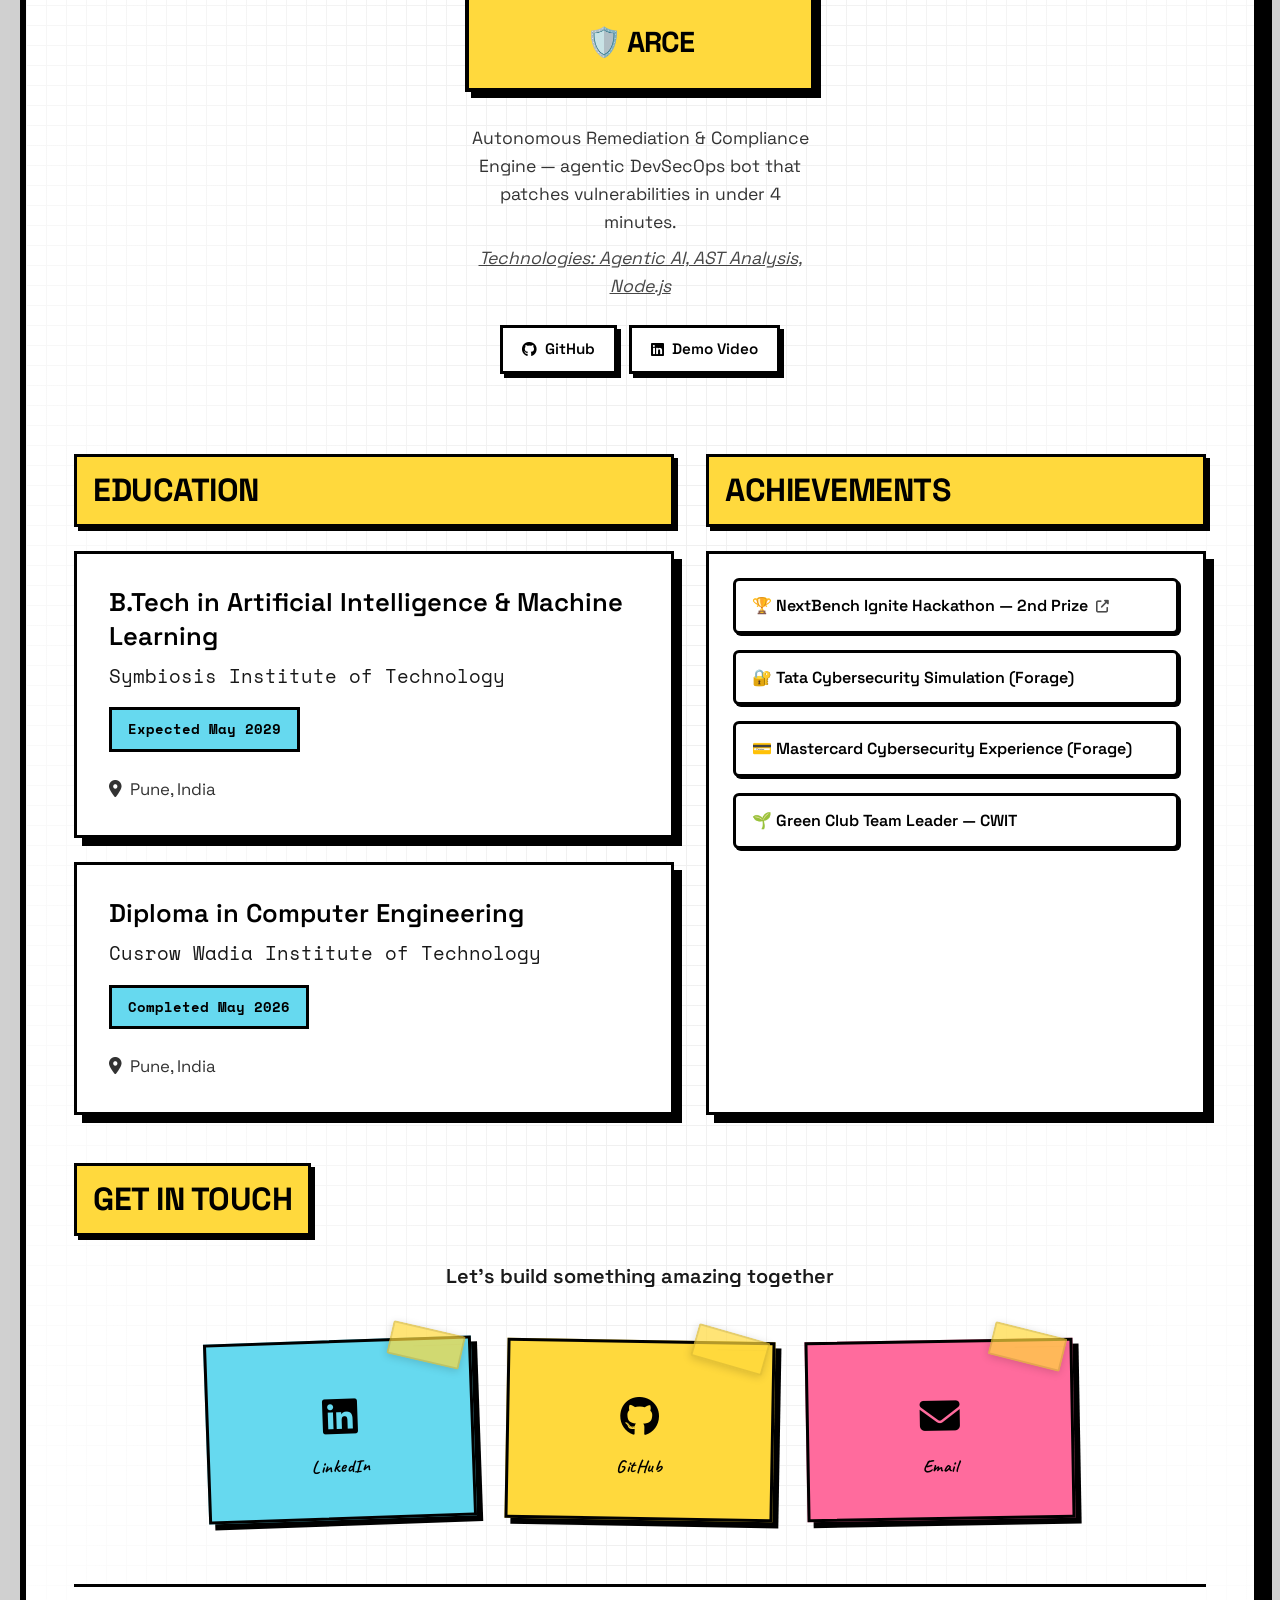
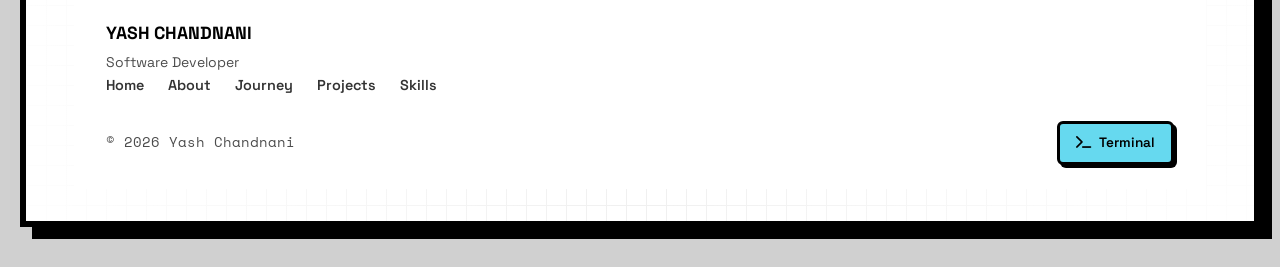
==== commit cce81c2f: "Add portfolio site and fix SEO issues - Remove broken/orphaned marjoballabani.me submodule reference" ====
--- a/index.html
+++ b/index.html
@@ -29,8 +29,8 @@
     <meta property="og:description"
         content="Software Developer specializing in AI integration, LLM-powered systems, and full-stack development. Based in Pune, India.">
     <meta property="og:image" content="https://yashchandnani07.github.io/image/avatar-yash.png">
-    <meta property="og:image:width" content="1200">
-    <meta property="og:image:height" content="630">
+    <meta property="og:image:width" content="1254">
+    <meta property="og:image:height" content="1254">
     <meta property="og:image:alt" content="Yash Chandnani - Software Developer">
     <meta property="og:locale" content="en_US">
 
@@ -51,6 +51,11 @@
 
     <!-- Favicon -->
     <link rel="icon" type="image/svg+xml" href="favicon.svg">
+    <link rel="apple-touch-icon" href="image/avatar-yash.png">
+
+    <!-- Theme color -->
+    <meta name="theme-color" content="#66d9ef" media="(prefers-color-scheme: light)">
+    <meta name="theme-color" content="#1a1a1a" media="(prefers-color-scheme: dark)">
 
     <!-- Preconnect to external domains -->
     <link rel="preconnect" href="https://fonts.googleapis.com">
@@ -77,28 +82,61 @@
     <script type="application/ld+json">
     {
       "@context": "https://schema.org",
-      "@type": "Person",
-      "name": "Yash Chandnani",
-      "url": "https://yashchandnani07.github.io",
-      "jobTitle": "Software Developer",
-      "worksFor": {
-        "@type": "Organization",
-        "name": "Linkcode Technologies"
-      },
-      "address": {
-        "@type": "PostalAddress",
-        "addressLocality": "Pune",
-        "addressRegion": "Maharashtra",
-        "addressCountry": "India"
-      },
-      "alumniOf": {
-        "@type": "EducationalOrganization",
-        "name": "Cusrow Wadia Institute of Technology"
-      },
-      "knowsAbout": ["Software Development", "AI Integration", "Full-Stack Development", "LLM APIs", "Agentic AI", "Node.js", "React", "Python", "TypeScript", "DevSecOps", "MongoDB", "OpenAI API"],
-      "sameAs": [
-        "https://github.com/yashchandnani07",
-        "https://www.linkedin.com/in/yash-chandnani07/07/07"
+      "@graph": [
+        {
+          "@type": "Person",
+          "@id": "https://yashchandnani07.github.io/#person",
+          "name": "Yash Chandnani",
+          "alternateName": "Yash Chandnani07",
+          "url": "https://yashchandnani07.github.io",
+          "image": "https://yashchandnani07.github.io/image/avatar-yash.png",
+          "email": "mailto:yash.chandnani07@gmail.com",
+          "description": "Yash Chandnani is a Software Developer specializing in AI integration, full-stack development, agentic AI pipelines, and LLM-powered systems. Based in Pune, India.",
+          "jobTitle": "Software Developer",
+          "worksFor": {
+            "@type": "Organization",
+            "name": "Linkcode Technologies"
+          },
+          "address": {
+            "@type": "PostalAddress",
+            "addressLocality": "Pune",
+            "addressRegion": "Maharashtra",
+            "addressCountry": "India"
+          },
+          "alumniOf": [
+            {
+              "@type": "EducationalOrganization",
+              "name": "Symbiosis Institute of Technology"
+            },
+            {
+              "@type": "EducationalOrganization",
+              "name": "Cusrow Wadia Institute of Technology"
+            }
+          ],
+          "knowsAbout": ["Software Development", "AI Integration", "Full-Stack Development", "LLM APIs", "Agentic AI", "Node.js", "React", "Python", "TypeScript", "DevSecOps", "MongoDB", "OpenAI API"],
+          "sameAs": [
+            "https://github.com/yashchandnani07",
+            "https://www.linkedin.com/in/yash-chandnani07/"
+          ]
+        },
+        {
+          "@type": "WebSite",
+          "@id": "https://yashchandnani07.github.io/#website",
+          "url": "https://yashchandnani07.github.io",
+          "name": "Yash Chandnani | Portfolio",
+          "description": "Portfolio of Yash Chandnani, Software Developer specializing in AI integration and full-stack development.",
+          "inLanguage": "en-US",
+          "author": { "@id": "https://yashchandnani07.github.io/#person" },
+          "publisher": { "@id": "https://yashchandnani07.github.io/#person" }
+        },
+        {
+          "@type": "ProfilePage",
+          "@id": "https://yashchandnani07.github.io/#profilepage",
+          "url": "https://yashchandnani07.github.io",
+          "name": "Yash Chandnani | Software Developer | AI & Full-Stack",
+          "mainEntity": { "@id": "https://yashchandnani07.github.io/#person" },
+          "isPartOf": { "@id": "https://yashchandnani07.github.io/#website" }
+        }
       ]
     }
     </script>
@@ -202,11 +240,11 @@
                         systems. Passionate about LLMs, agentic AI pipelines, and shipping things that actually work.
                     </p>
                     <div class="hero-social">
-                        <a href="https://github.com/yashchandnani07" target="_blank" class="social-btn">
+                        <a href="https://github.com/yashchandnani07" target="_blank" rel="me noopener noreferrer" class="social-btn">
                             <i class="fab fa-github"></i>
                         </a>
-                        <a href="https://www.linkedin.com/in/yash-chandnani07/07/07/" target="_blank"
-                            class="social-btn">
+                        <a href="https://www.linkedin.com/in/yash-chandnani07/" target="_blank"
+                            rel="me noopener noreferrer" class="social-btn">
                             <i class="fab fa-linkedin"></i>
                         </a>
                         <a href="mailto:yash.chandnani07@gmail.com" class="social-btn">
@@ -627,11 +665,11 @@
                 <div class="contact-container-compact">
                     <p class="contact-intro">Let's build something amazing together</p>
                     <div class="contact-grid">
-                        <a href="https://linkedin.com/in/yash-chandnani07/" target="_blank" class="contact-card">
+                        <a href="https://linkedin.com/in/yash-chandnani07/" target="_blank" rel="me noopener noreferrer" class="contact-card">
                             <i class="fab fa-linkedin"></i>
                             <span>LinkedIn</span>
                         </a>
-                        <a href="https://github.com/yashchandnani07" target="_blank" class="contact-card">
+                        <a href="https://github.com/yashchandnani07" target="_blank" rel="me noopener noreferrer" class="contact-card">
                             <i class="fab fa-github"></i>
                             <span>GitHub</span>
                         </a>
@@ -657,10 +695,10 @@
                         <a href="#skills">Skills</a>
                     </div>
                     <div class="footer-social-compact">
-                        <a href="https://github.com/yashchandnani07" target="_blank" title="GitHub">
+                        <a href="https://github.com/yashchandnani07" target="_blank" rel="me noopener noreferrer" title="GitHub">
                             <i class="fab fa-github"></i>
                         </a>
-                        <a href="https://linkedin.com/in/yash-chandnani07/" target="_blank" title="LinkedIn">
+                        <a href="https://linkedin.com/in/yash-chandnani07/" target="_blank" rel="me noopener noreferrer" title="LinkedIn">
                             <i class="fab fa-linkedin"></i>
                         </a>
                         <a href="mailto:yash.chandnani07@gmail.com" title="Email">
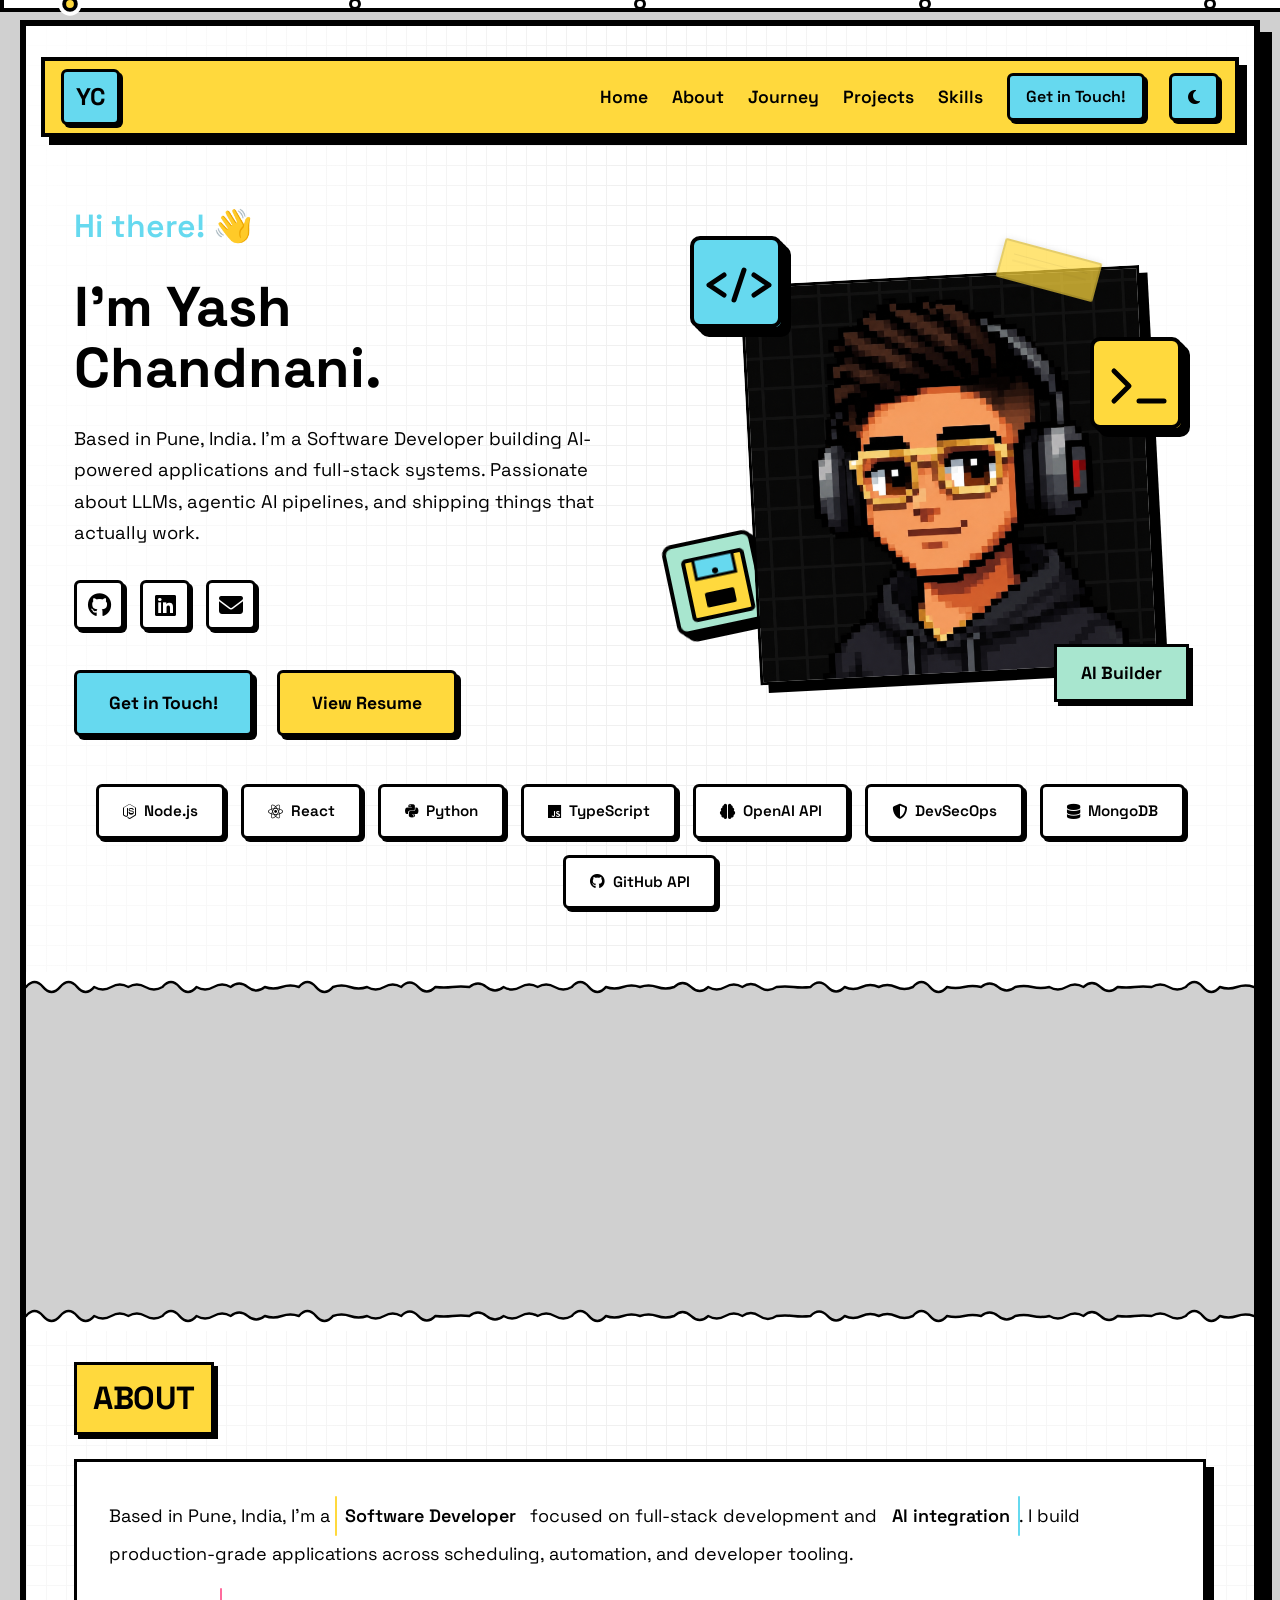
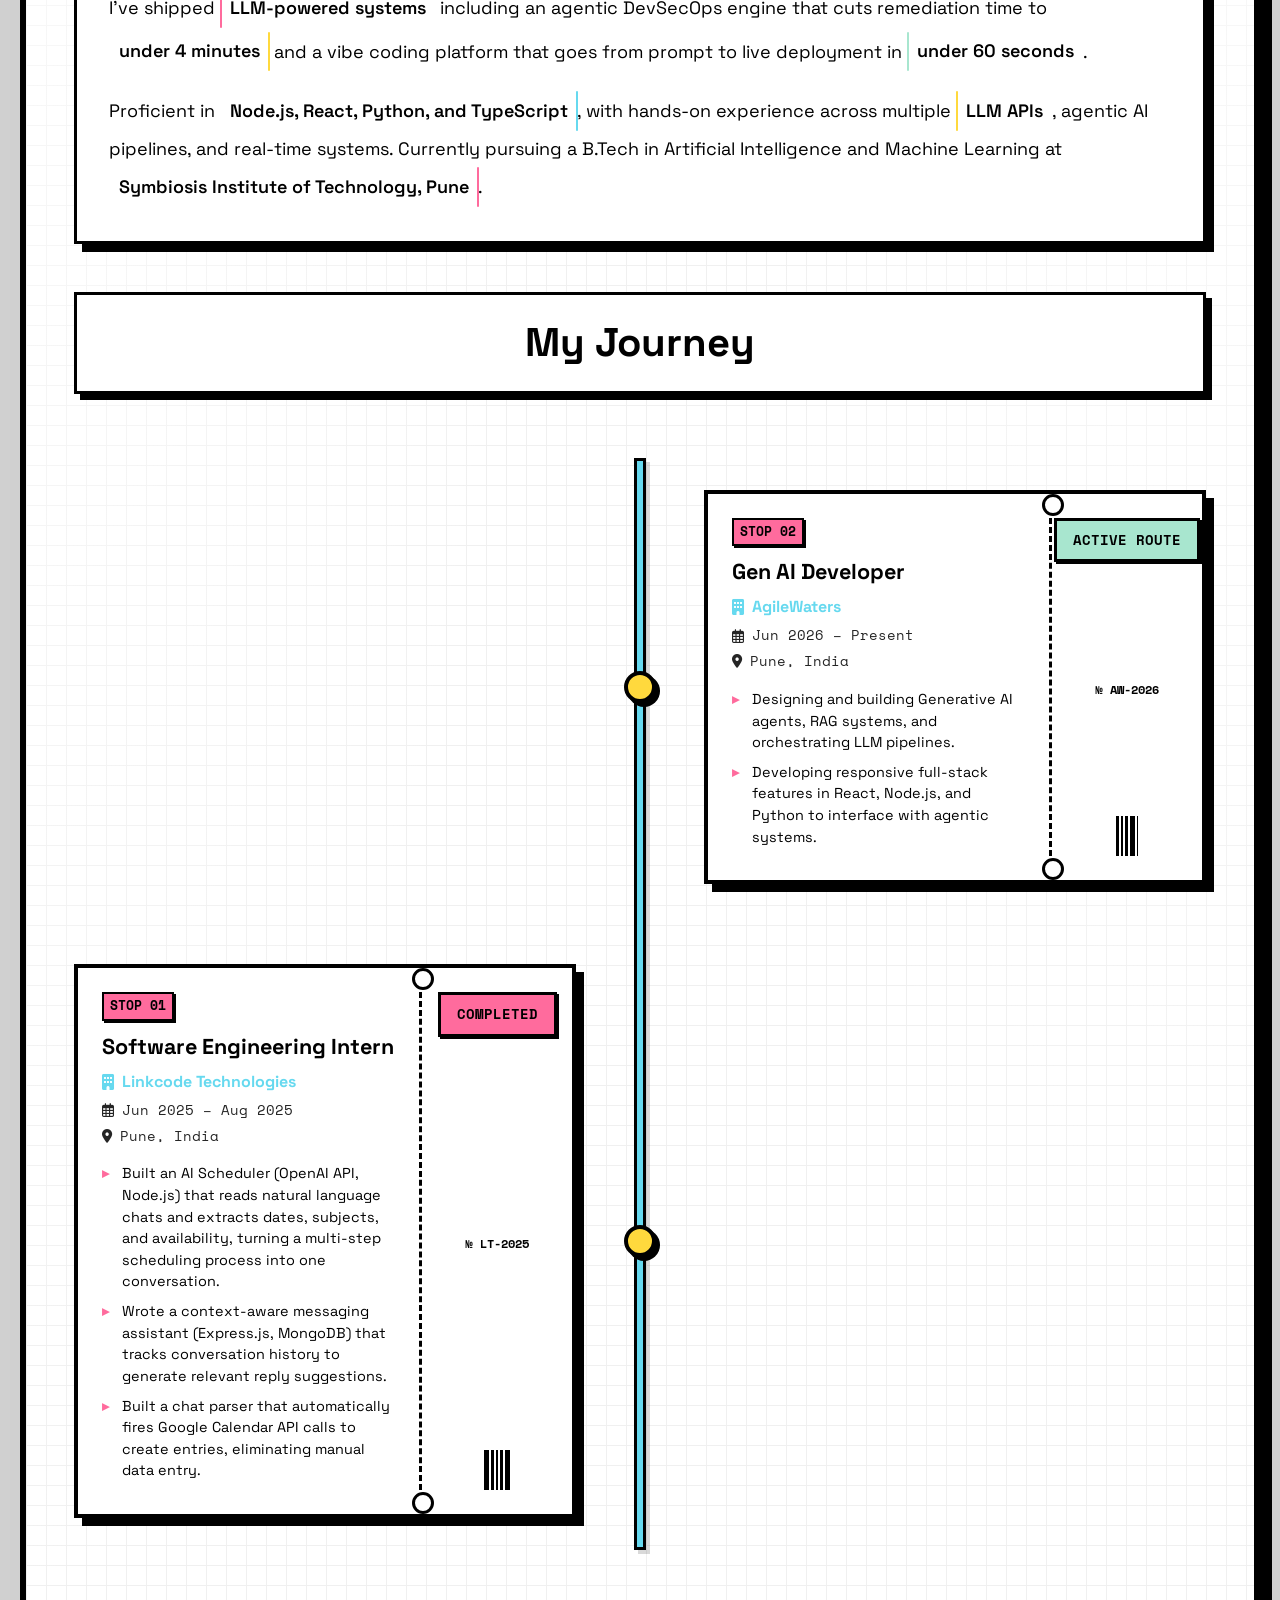
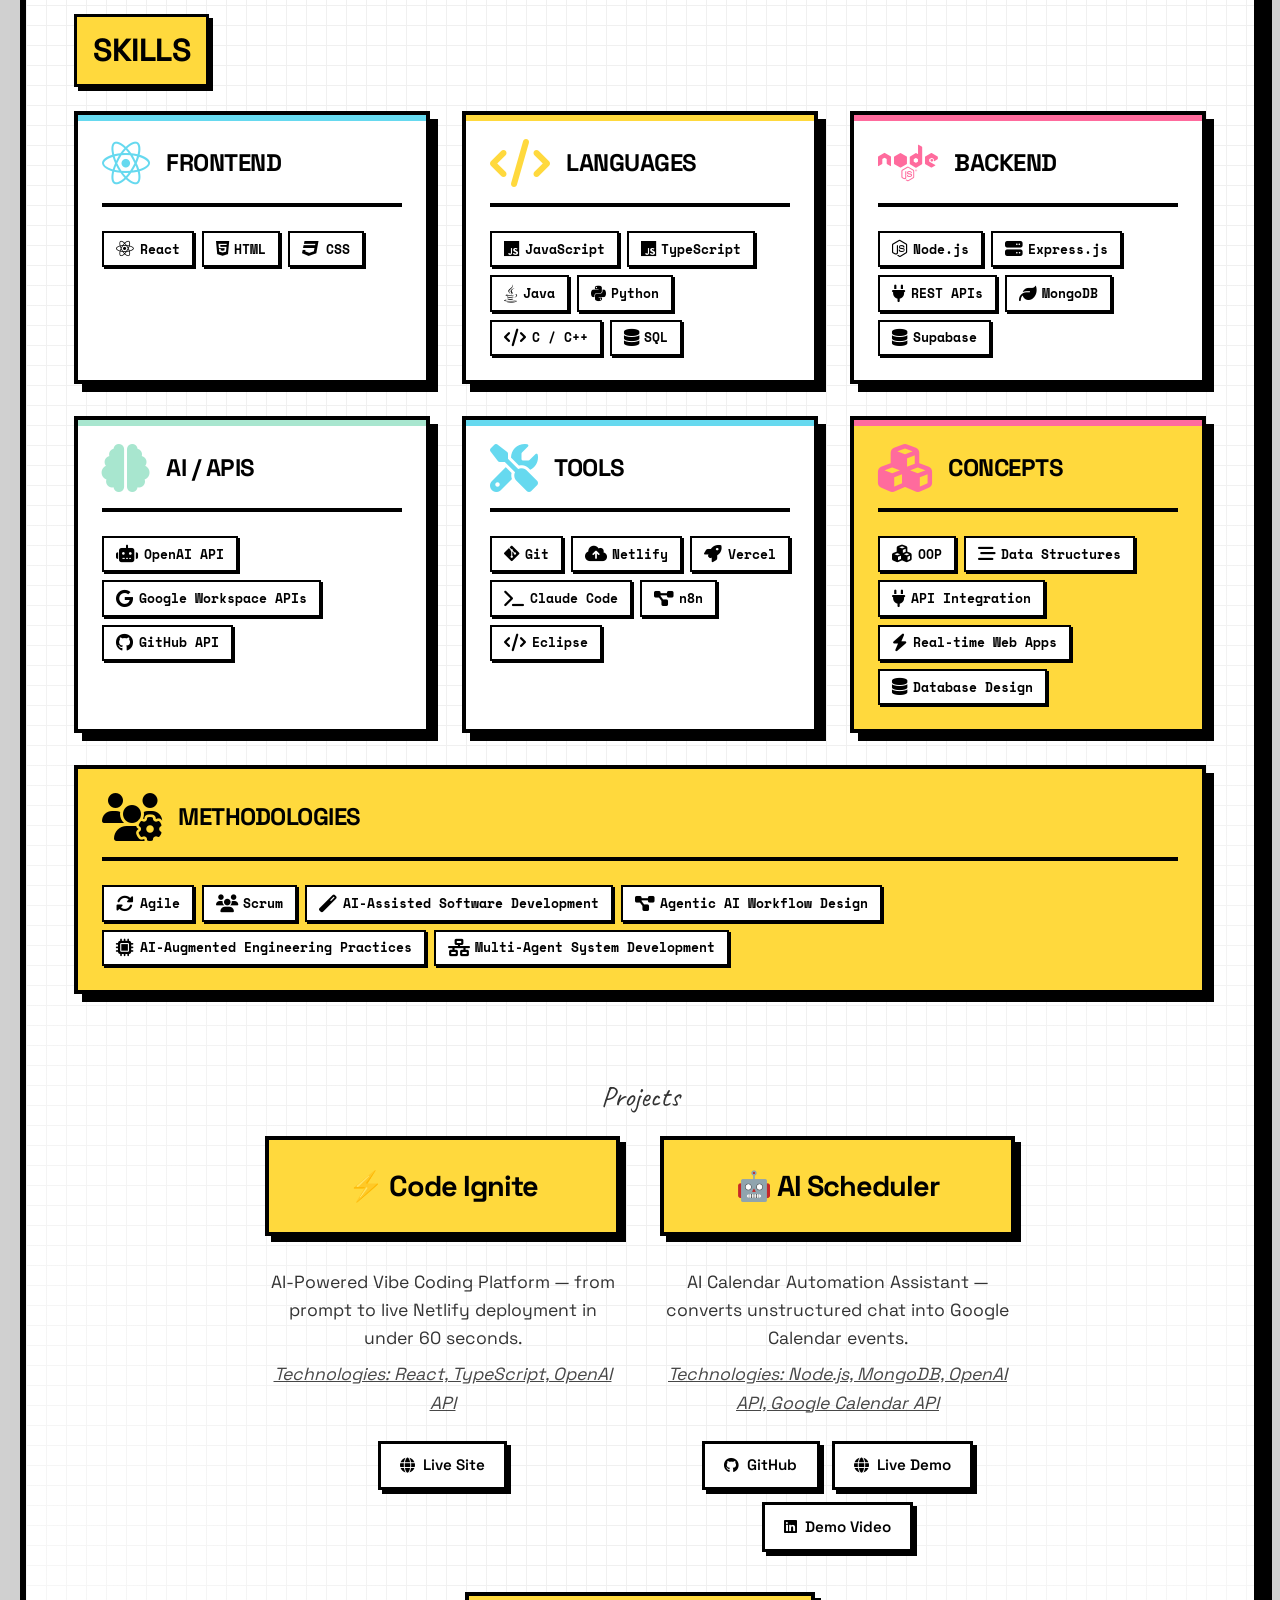
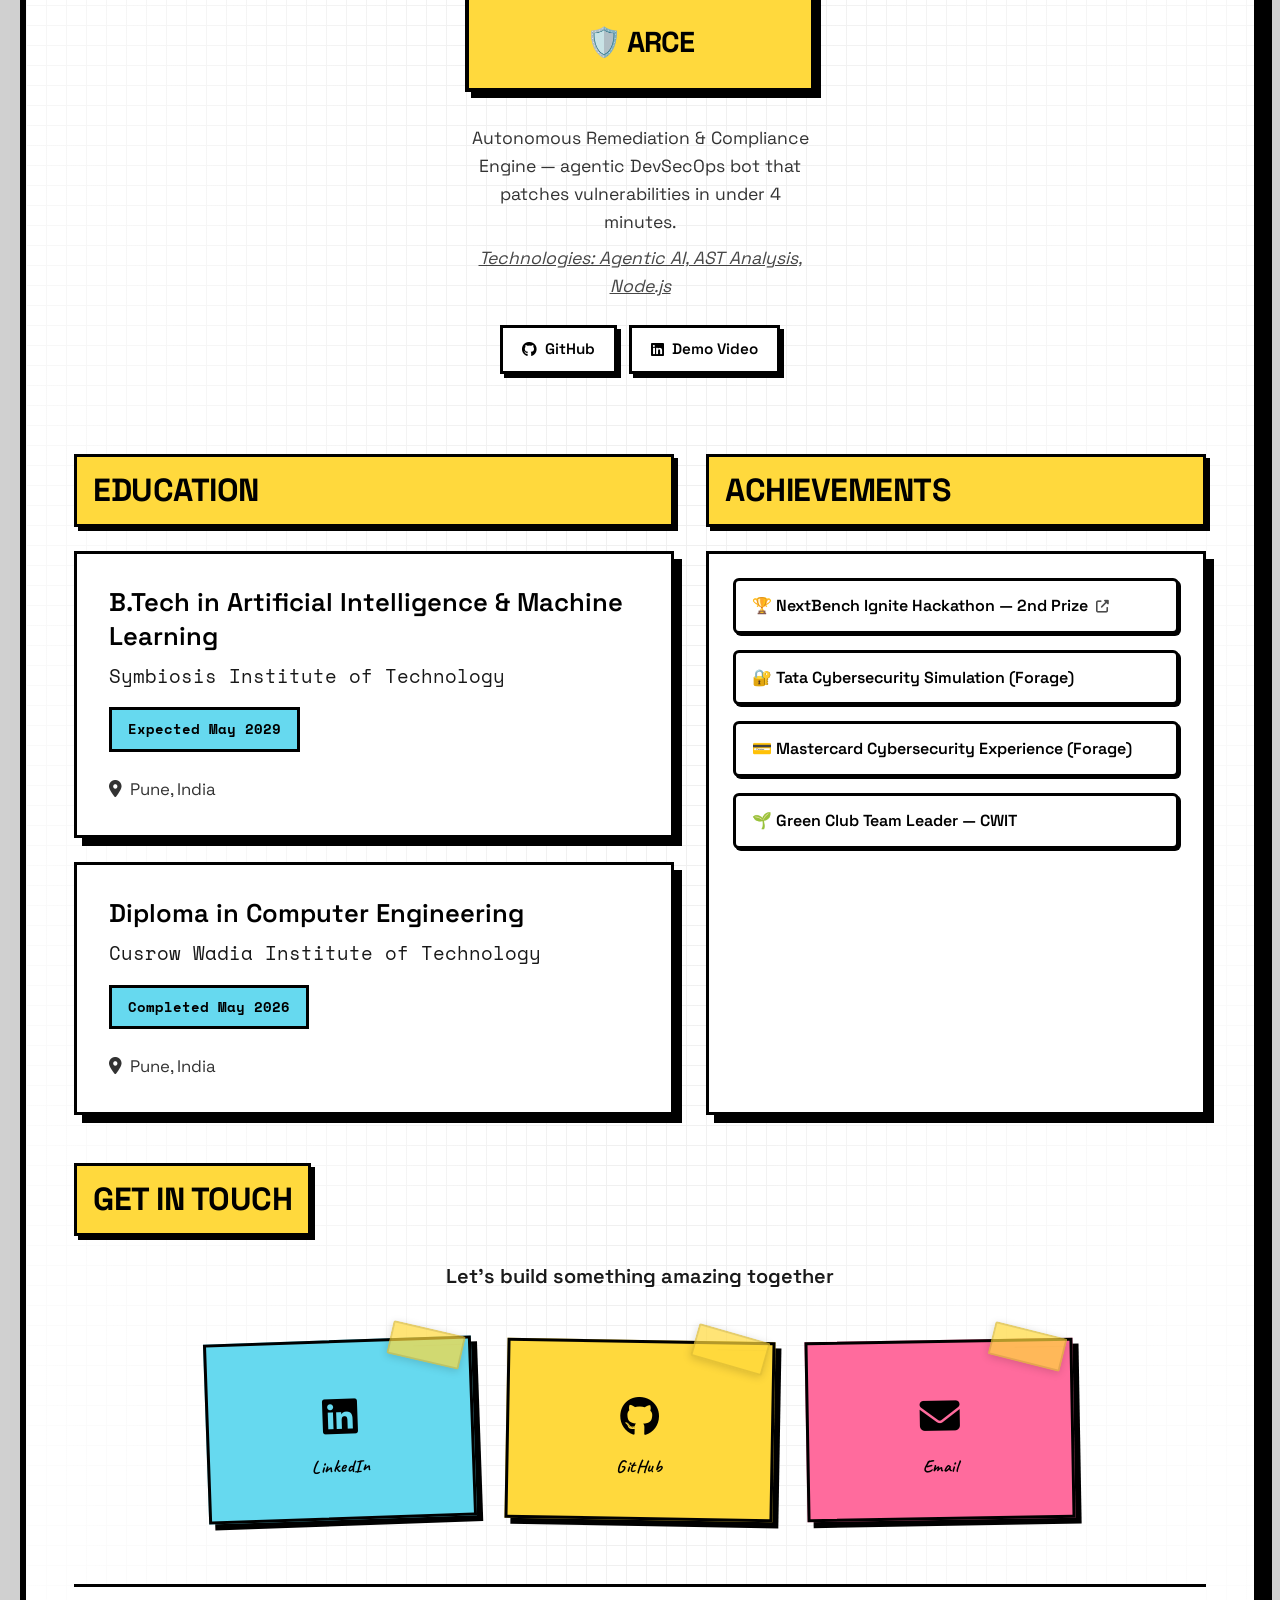
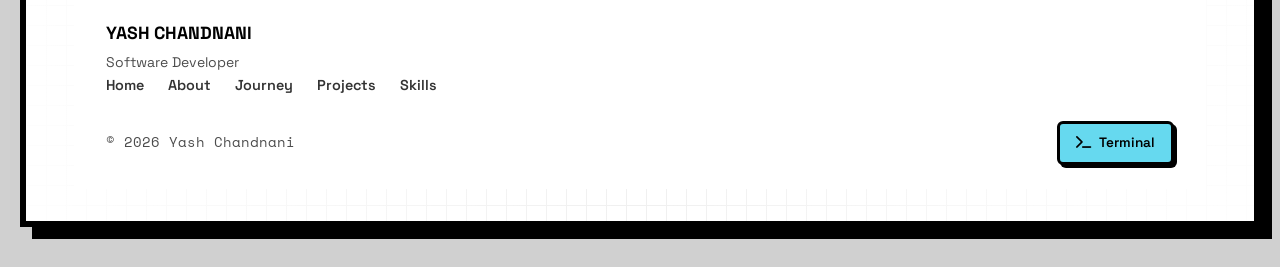
==== commit d85ede28: "Update View Resume link to latest resume on Google Drive" ====
--- a/index.html
+++ b/index.html
@@ -253,7 +253,7 @@
                     </div>
                     <div class="hero-cta-container">
                         <a href="#contact" class="btn-cta">Get in Touch!</a>
-                        <a href="https://drive.google.com/file/d/15OQLjqFaOVZQH25BEpL2vOFxMawFbC-7/view" target="_blank" rel="noopener noreferrer" class="btn-cta" style="background: var(--yellow);">View Resume</a>
+                        <a href="https://drive.google.com/file/d/1ZPCDnAjDD7dyv_zPQPvQ7iVuSdwIj5ZK/view?usp=sharing" target="_blank" rel="noopener noreferrer" class="btn-cta" style="background: var(--yellow);">View Resume</a>
                     </div>
                 </div>
                 <div class="hero-right">
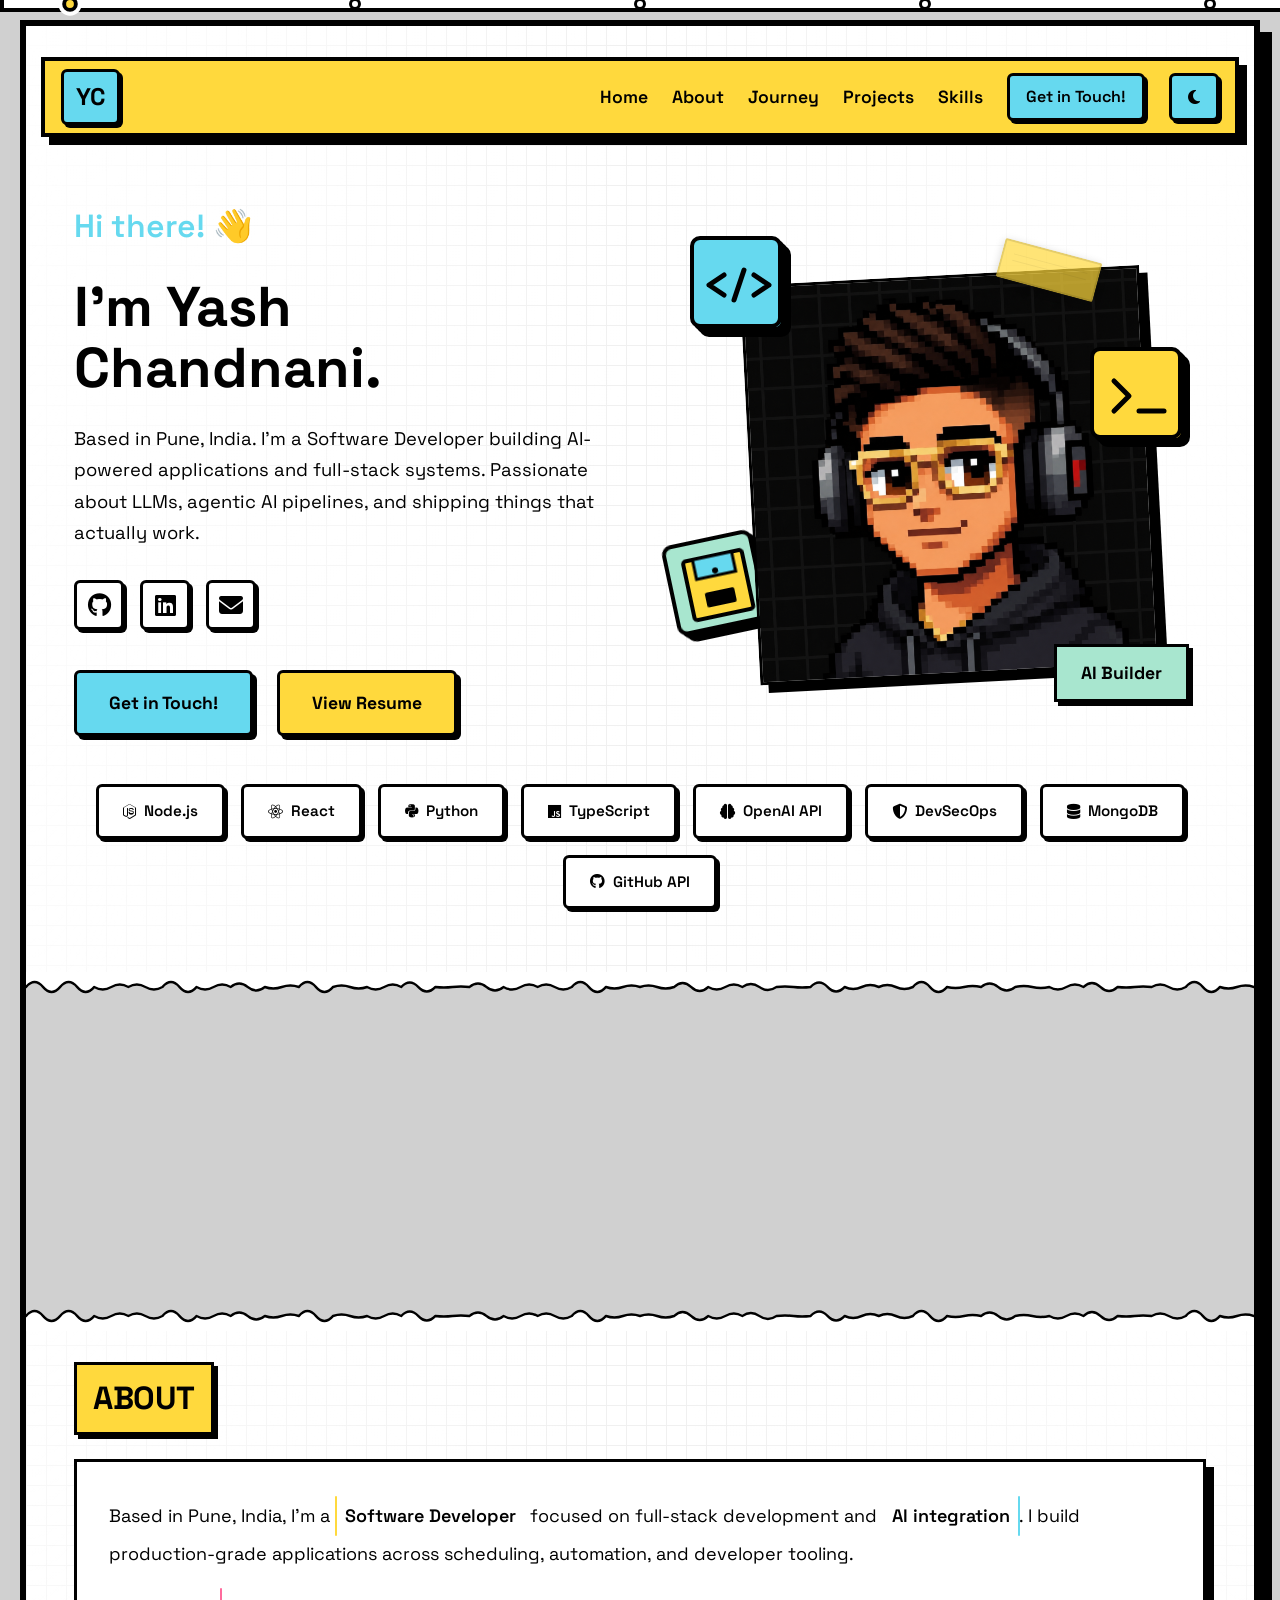
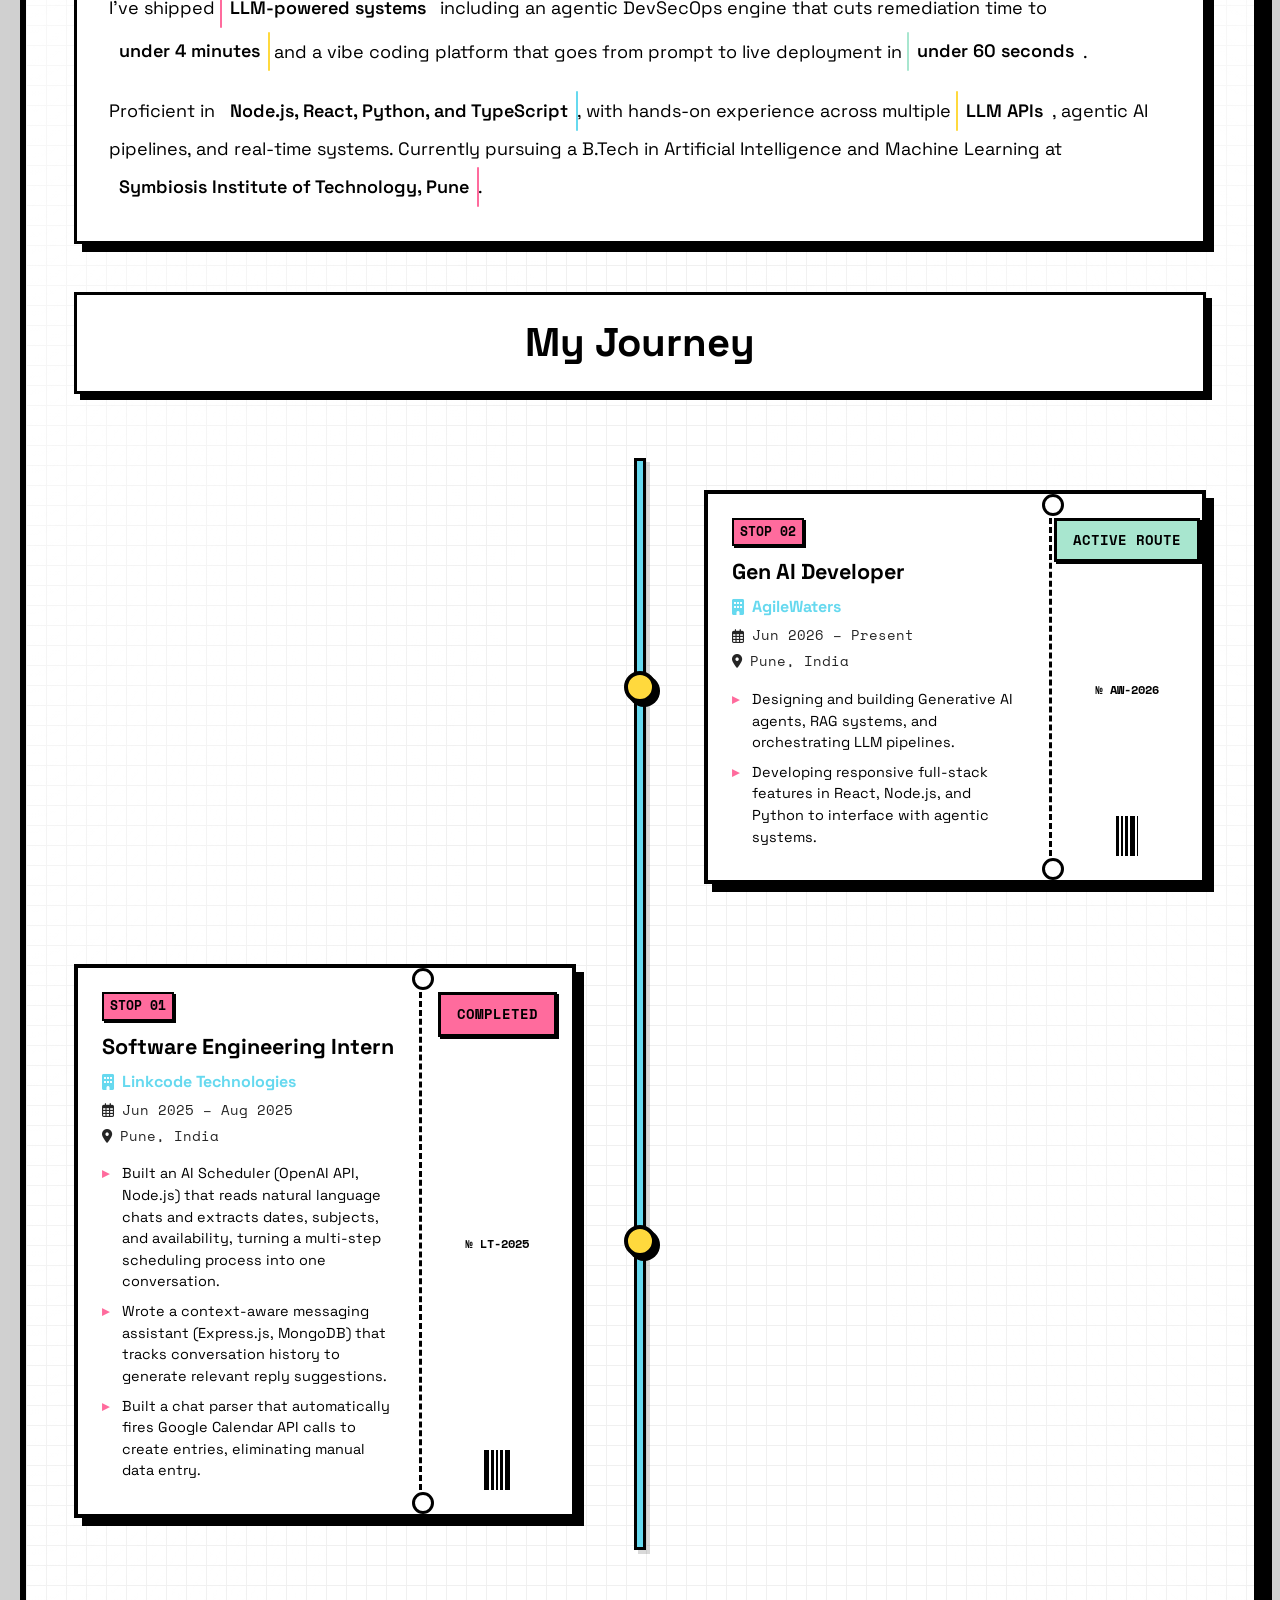
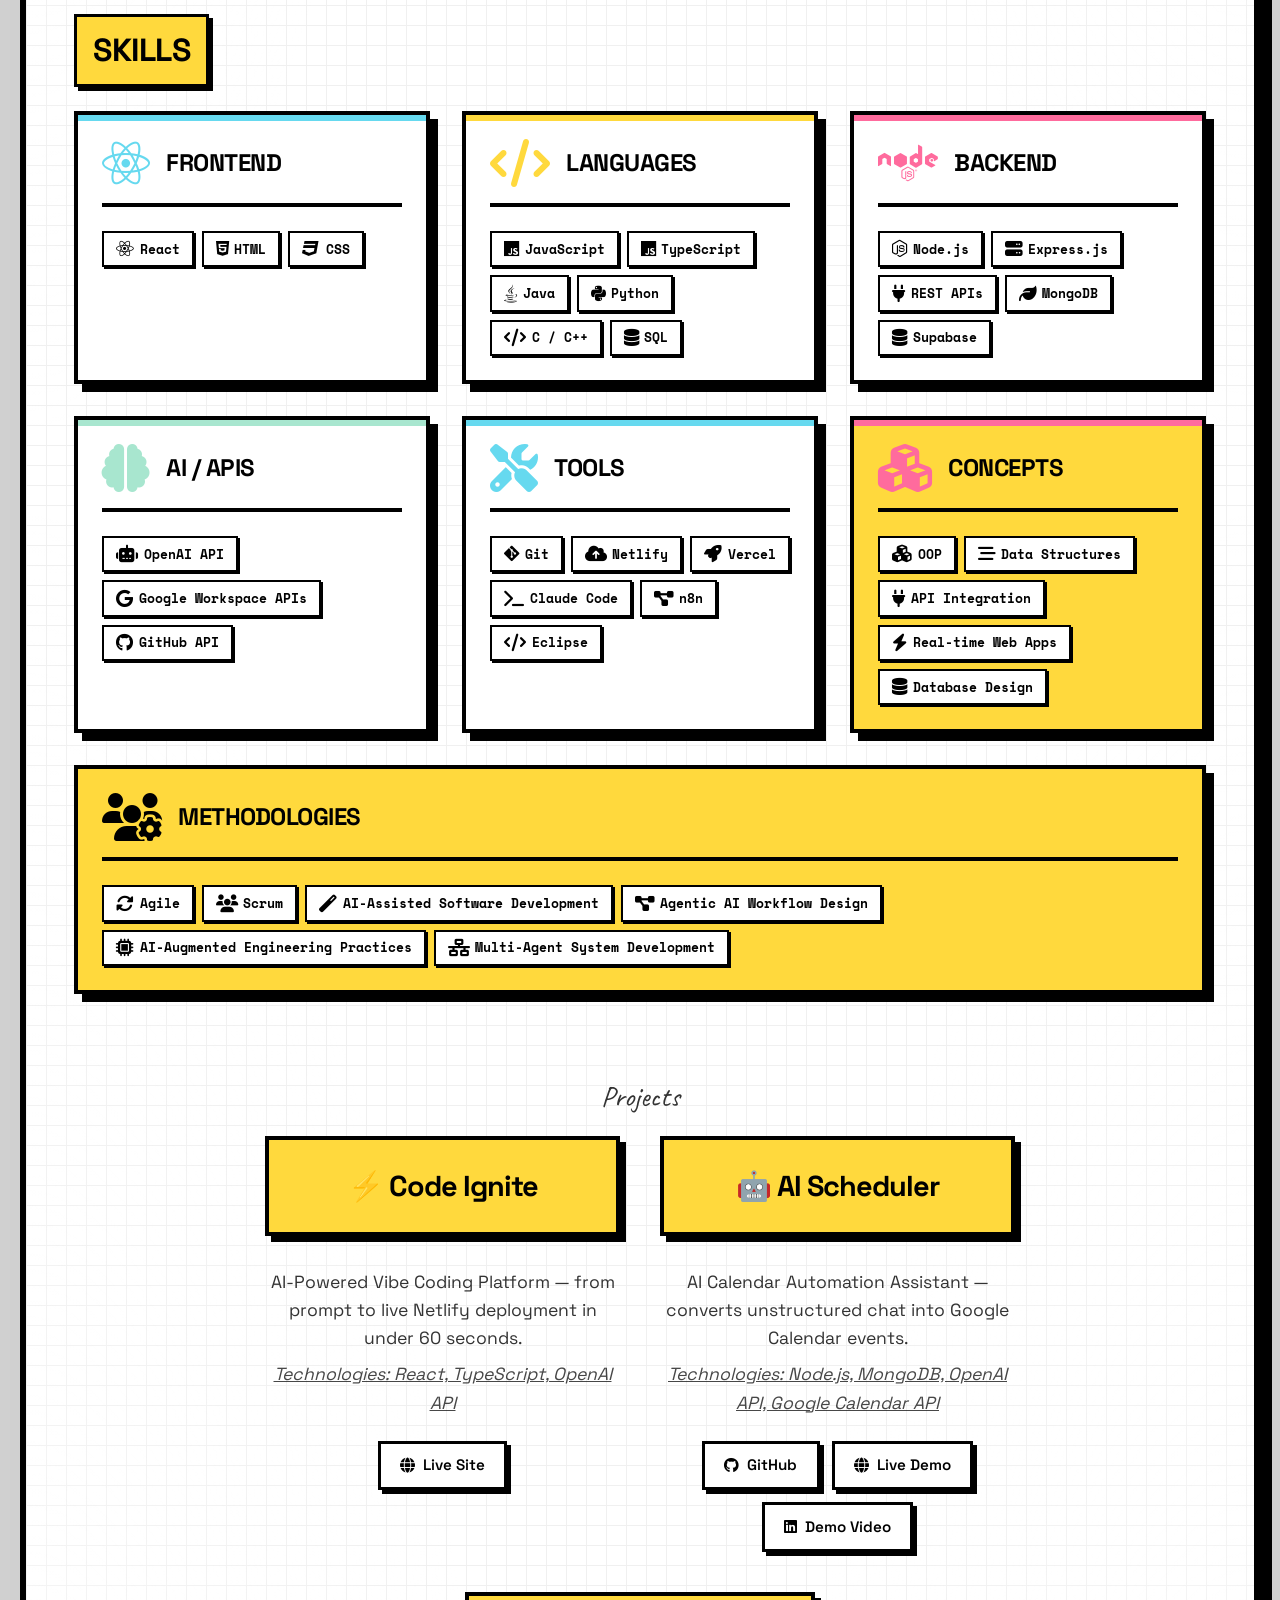
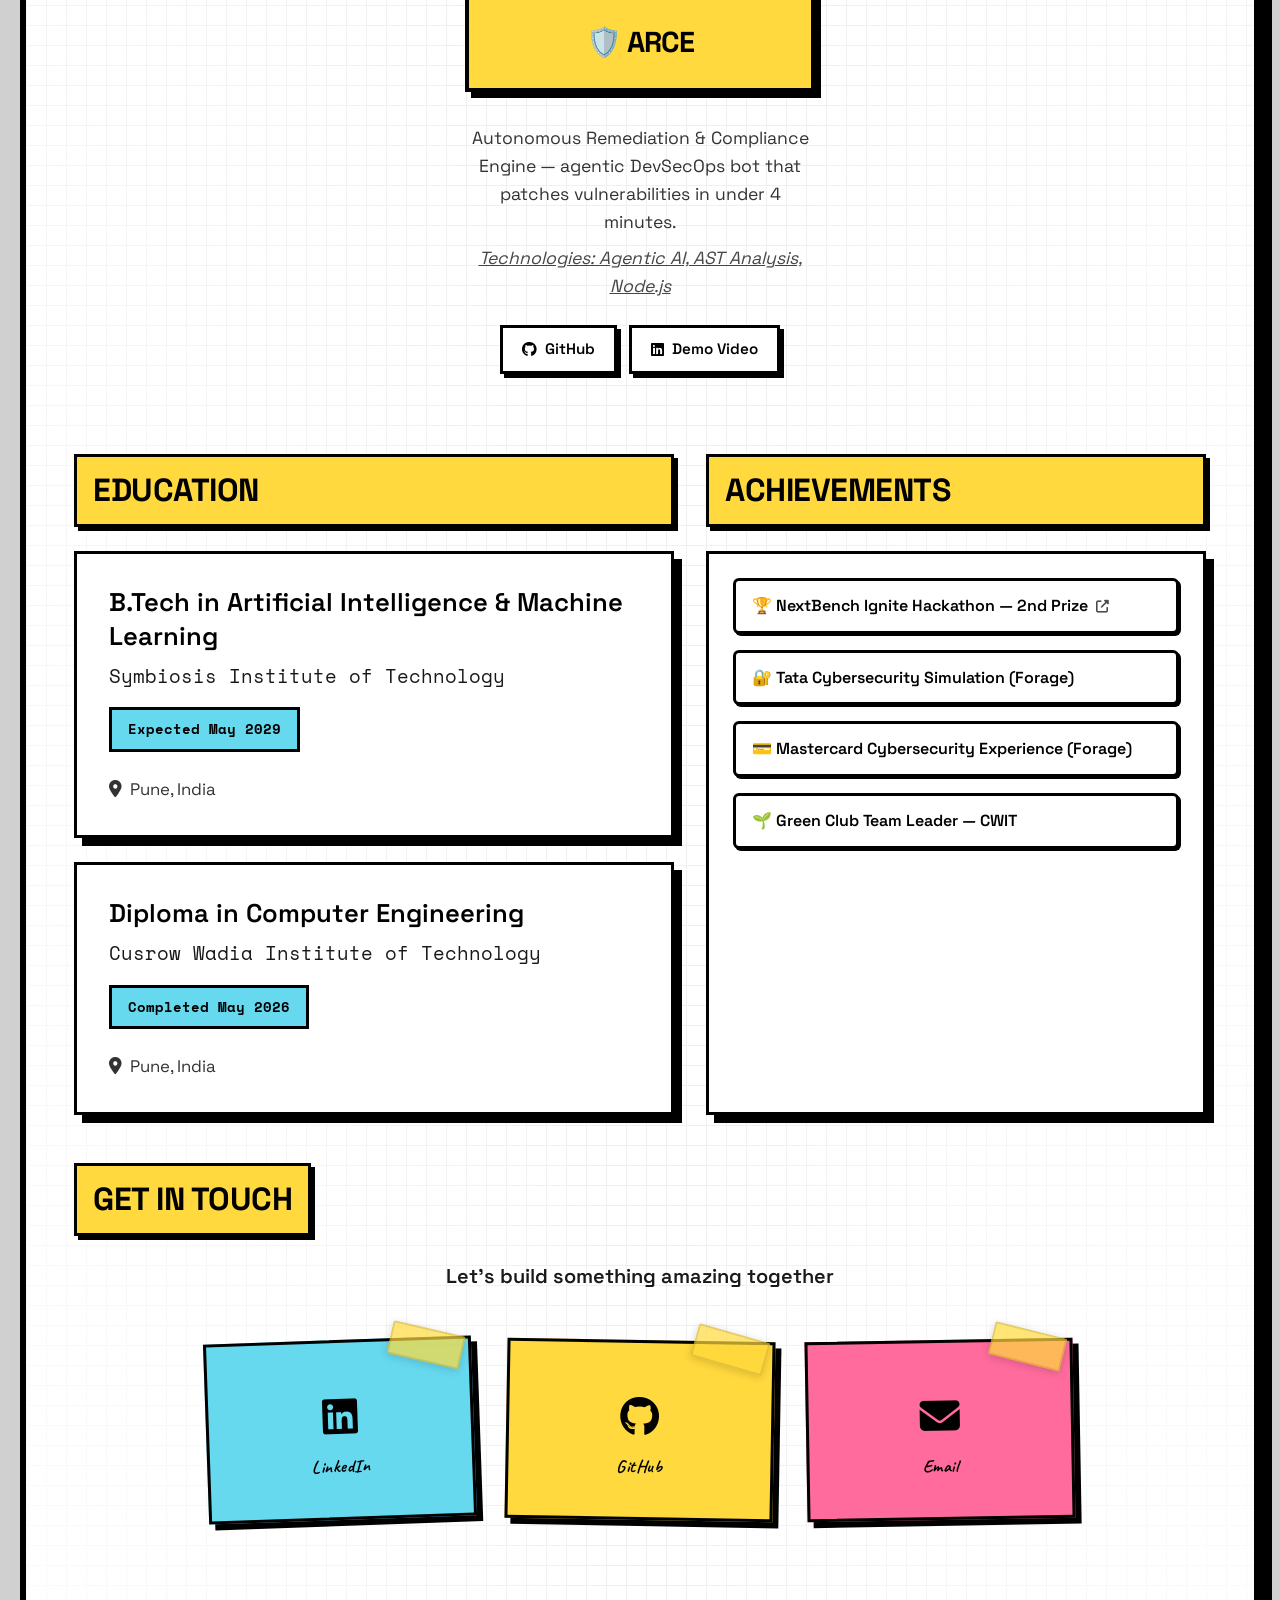
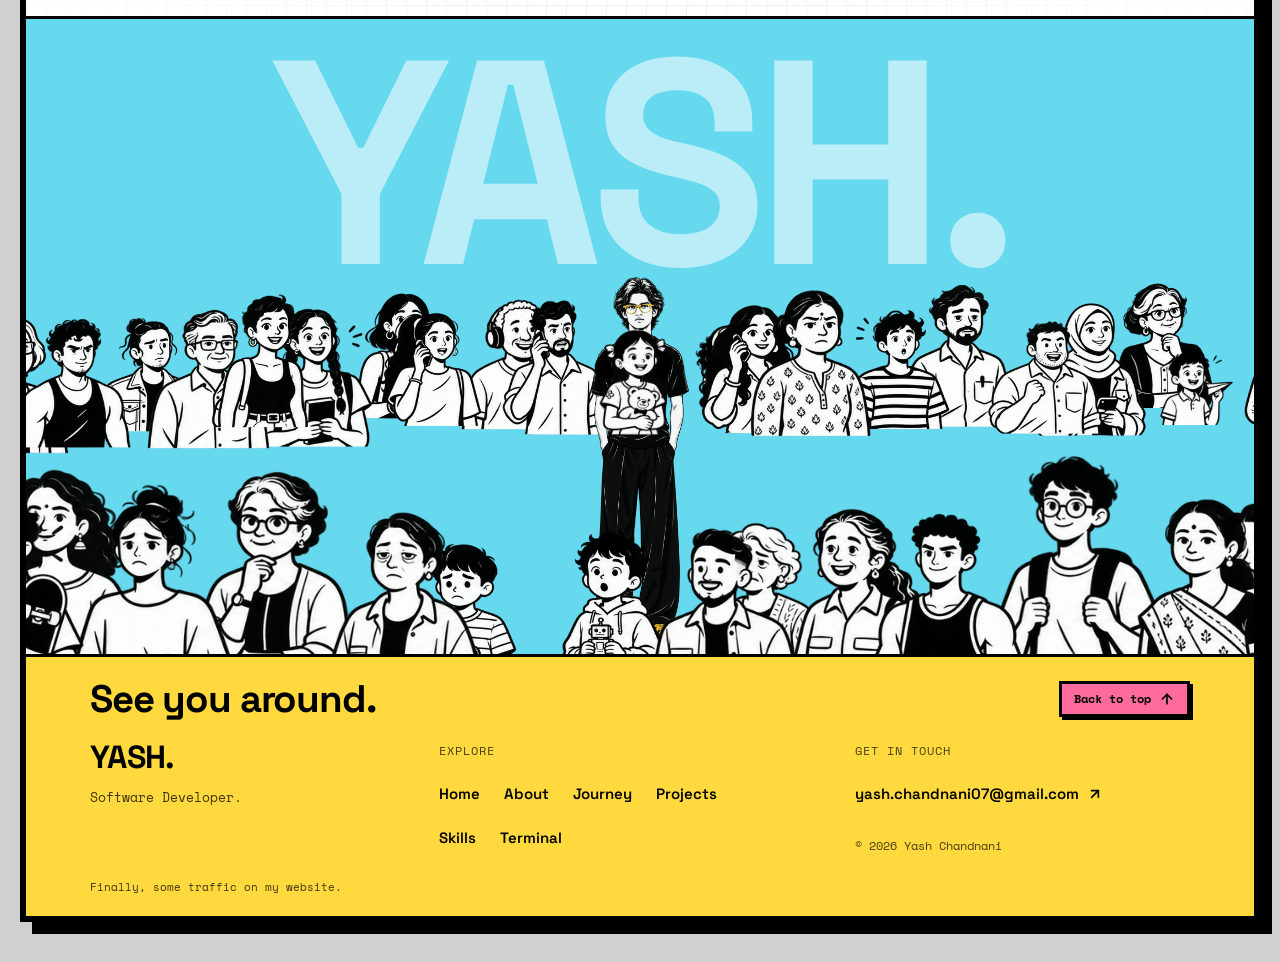
==== commit 51a9c8c4: "Add animated crowd footer themed to the neo-brutalist style Replaces the old compact footer with a c" ====
--- a/index.html
+++ b/index.html
@@ -70,6 +70,7 @@
 
     <!-- Stylesheets -->
     <link rel="stylesheet" href="neo-styles.css">
+    <link rel="stylesheet" href="crowd-footer.css">
     <link rel="stylesheet" href="https://cdnjs.cloudflare.com/ajax/libs/font-awesome/6.4.0/css/all.min.css"
         media="print" onload="this.media='all'">
     <noscript>
@@ -681,40 +682,54 @@
                 </div>
             </section>
 
-            <footer class="footer">
-                <div class="footer-compact">
-                    <div class="footer-brand-compact">
-                        <strong>YASH CHANDNANI</strong>
-                        <span>Software Developer</span>
-                    </div>
-                    <div class="footer-nav-compact">
-                        <a href="#hero">Home</a>
-                        <a href="#about">About</a>
-                        <a href="#experience">Journey</a>
-                        <a href="#projects">Projects</a>
-                        <a href="#skills">Skills</a>
-                    </div>
-                    <div class="footer-social-compact">
-                        <a href="https://github.com/yashchandnani07" target="_blank" rel="me noopener noreferrer" title="GitHub">
-                            <i class="fab fa-github"></i>
-                        </a>
-                        <a href="https://linkedin.com/in/yash-chandnani07/" target="_blank" rel="me noopener noreferrer" title="LinkedIn">
-                            <i class="fab fa-linkedin"></i>
-                        </a>
-                        <a href="mailto:yash.chandnani07@gmail.com" title="Email">
-                            <i class="fas fa-envelope"></i>
-                        </a>
-                    </div>
-                </div>
-                <div class="footer-bottom-compact">
-                    <span>© 2026 Yash Chandnani</span>
-                    <a href="terminal.html" class="footer-terminal-link-compact">
-                        <i class="fas fa-terminal"></i> Terminal
-                    </a>
-                </div>
-            </footer>
         </div>
+
+    <footer class="crowd-footer">
+        <button type="button" class="footer-crowd-scene" aria-label="YASH. Pause crowd animation" aria-pressed="false">
+          <span class="footer-crowd-name" aria-hidden="true">YASH.</span>
+          <canvas class="footer-crowd-layer footer-crowd-back" aria-hidden="true"></canvas>
+          <img class="footer-crowd-portrait" src="footer/bengaluru/aswin-standing.webp" alt="" width="375" height="1400">
+          <canvas class="footer-crowd-layer footer-crowd-front" aria-hidden="true"></canvas>
+        </button>
+      <div class="footer-info">
+        <div class="footer-finale-heading wrap">
+          <p>See you around.</p>
+          <a href="#" id="back-to-top">Back to top
+            <svg xmlns="http://www.w3.org/2000/svg" width="16" height="16" viewBox="0 0 24 24" fill="none" stroke="currentColor" stroke-width="2.5" stroke-linecap="round" stroke-linejoin="round" aria-hidden="true"><path d="m5 12 7-7 7 7"/><path d="M12 19V5"/></svg>
+          </a>
+        </div>
+      <div class="footer-top wrap">
+        <div class="footer-identity">
+          <h2>Yash.</h2>
+          <p>Software Developer.</p>
+        </div>
+        <nav aria-label="Footer navigation">
+          <p>Explore</p>
+          <div>
+          <a class="wave-target" href="#hero"><span class="wave-window"><span class="wave-glyph" data-char="Home">Home</span></span></a>
+          <a class="wave-target" href="#about"><span class="wave-window"><span class="wave-glyph" data-char="About">About</span></span></a>
+          <a class="wave-target" href="#experience"><span class="wave-window"><span class="wave-glyph" data-char="Journey">Journey</span></span></a>
+          <a class="wave-target" href="#projects"><span class="wave-window"><span class="wave-glyph" data-char="Projects">Projects</span></span></a>
+          <a class="wave-target" href="#skills"><span class="wave-window"><span class="wave-glyph" data-char="Skills">Skills</span></span></a>
+          <a class="wave-target" href="terminal.html"><span class="wave-window"><span class="wave-glyph" data-char="Terminal">Terminal</span></span></a>
+          </div>
+        </nav>
+        <div class="footer-contact">
+          <p>Get in touch</p>
+          <a class="wave-target" href="mailto:yash.chandnani07@gmail.com">
+            <span class="wave-window"><span class="wave-glyph" data-char="yash.chandnani07@gmail.com">yash.chandnani07@gmail.com</span></span>
+            <svg xmlns="http://www.w3.org/2000/svg" width="16" height="16" viewBox="0 0 24 24" fill="none" stroke="currentColor" stroke-width="2.5" stroke-linecap="round" stroke-linejoin="round" aria-hidden="true"><path d="M7 7h10v10"/><path d="M7 17 17 7"/></svg>
+          </a>
+          <span>© 2026 Yash Chandnani</span>
+        </div>
+      </div>
+        <div class="footer-scene-bottom wrap">
+          <small>Finally, some traffic on my website.</small>
+        </div>
+      </div>
+    </footer>
     </div>
+    <script src="crowd-footer.js"></script>
 
     <script src="https://ai-receptionist-server-production-ef92.up.railway.app/widget/loader.js?v=3" data-bot-id="4d7aac5d-b7cb-4ca4-9892-b2d4a72ee71d"></script>
     <script>
--- a/crowd-footer.css
+++ b/crowd-footer.css
@@ -0,0 +1,139 @@
+/* Crowd footer — themed to the neo-brutalist palette (uses --border, --secondary, --primary, --pink, etc.) */
+.crowd-footer {
+  --cf-top-bg: var(--secondary);
+  --cf-top-ink: #000;
+  --cf-scene-bg: var(--primary);
+  --cf-mark: rgba(255, 255, 255, 0.55);
+  --cf-ease: cubic-bezier(0.16, 1, 0.3, 1);
+  --cf-gutter: clamp(20px, 5vw, 72px);
+  position: relative;
+  z-index: 10;
+  display: grid;
+  grid-template-rows: minmax(0, 1fr) auto;
+  height: 100svh;
+  min-height: 600px;
+  overflow: hidden;
+  background: var(--cf-top-bg);
+  color: var(--cf-top-ink);
+  border-top: var(--border-width) solid var(--border);
+  font-family: 'Space Grotesk', sans-serif;
+  font-size: 16px;
+  line-height: 1.6;
+}
+body[data-theme="dark"] .crowd-footer {
+  --cf-top-bg: #0a0a0a;
+  --cf-top-ink: #fff;
+  --cf-scene-bg: #2a2a2a;
+  --cf-mark: rgba(168, 230, 207, 0.14);
+}
+.crowd-footer *, .crowd-footer *::before, .crowd-footer *::after { box-sizing: border-box; }
+.crowd-footer a { color: inherit; text-decoration: none; }
+.crowd-footer .wrap { width: min(calc(100% - var(--cf-gutter) * 2), 1180px); margin-inline: auto; }
+.crowd-footer .sr-only {
+  clip-path: inset(50%); white-space: nowrap; border: 0;
+  width: 1px; height: 1px; margin: -1px; padding: 0; position: absolute; overflow: hidden;
+}
+
+/* wave hover */
+.crowd-footer .wave-window { display: inline-block; height: 1.3em; line-height: 1.3; white-space: pre; vertical-align: bottom; overflow: hidden; }
+.crowd-footer .wave-glyph { position: relative; display: inline-block; line-height: 1.3; transition: transform 0.3s var(--cf-ease); }
+.crowd-footer .wave-glyph::after { content: attr(data-char); position: absolute; top: 100%; left: 0; }
+.crowd-footer .wave-target:focus-visible .wave-glyph { transform: translateY(-100%); }
+@media (hover: hover) { .crowd-footer .wave-target:hover .wave-glyph { transform: translateY(-100%); } }
+@media (prefers-reduced-motion: reduce) { .crowd-footer .wave-glyph { transition: none !important; transform: none !important; } }
+
+/* top */
+.crowd-footer .footer-top {
+  display: grid;
+  grid-template-columns: 0.9fr 1.1fr 1fr;
+  align-items: start;
+  gap: 48px;
+  padding-top: clamp(24px, 5svh, 48px);
+  opacity: 0;
+  transform: translateY(16px);
+  transition: opacity 0.8s var(--cf-ease), transform 0.8s var(--cf-ease);
+}
+.crowd-footer .footer-top.is-in { opacity: 1; transform: none; }
+.crowd-footer .footer-top h2 { margin: 0; font-size: 32px; line-height: 1; font-weight: 700; letter-spacing: -0.02em; text-transform: uppercase; }
+.crowd-footer .footer-identity > p { margin: 14px 0 0; font-family: 'Space Mono', monospace; font-size: 13px; line-height: 1.6; opacity: 0.75; }
+.crowd-footer .footer-top nav > p,
+.crowd-footer .footer-contact > p { margin: 0 0 12px; font-family: 'Space Mono', monospace; font-size: 12px; text-transform: uppercase; letter-spacing: 0.08em; opacity: 0.7; }
+.crowd-footer .footer-top nav > div { display: flex; flex-wrap: wrap; gap: 0 24px; max-width: 310px; }
+.crowd-footer .footer-top nav a { display: inline-flex; align-items: center; min-height: 44px; padding: 8px 0; font-size: 15px; font-weight: 600; }
+.crowd-footer .footer-top nav a:hover { text-decoration: underline; text-decoration-thickness: 3px; text-underline-offset: 5px; }
+.crowd-footer .footer-contact a { display: flex; align-items: center; gap: 8px; min-height: 44px; font-size: 15px; font-weight: 600; overflow-wrap: anywhere; }
+.crowd-footer .footer-contact > span { display: block; margin-top: 20px; font-family: 'Space Mono', monospace; font-size: 12px; opacity: 0.7; }
+.crowd-footer a:focus-visible { outline: 3px solid currentColor; outline-offset: 4px; }
+
+/* finale */
+.crowd-footer .footer-finale { display: grid; grid-template-rows: 44px minmax(0, 1fr) 62px; min-height: 0; margin-top: clamp(20px, 4svh, 40px); }
+.crowd-footer .footer-finale-heading { display: flex; justify-content: space-between; align-items: center; gap: 20px; }
+.crowd-footer .footer-finale-heading p { margin: 0; font-size: clamp(26px, 3vw, 42px); font-weight: 700; line-height: 1.15; letter-spacing: -0.03em; }
+.crowd-footer .footer-finale-heading > a {
+  display: flex; align-items: center; gap: 8px; min-height: 36px; padding: 0 12px;
+  font-family: 'Space Mono', monospace; font-size: 12px; font-weight: 700;
+  background: var(--pink); color: #000;
+  border: 3px solid #000; box-shadow: 3px 3px 0 #000;
+  transition: transform 0.15s, box-shadow 0.15s;
+}
+.crowd-footer .footer-finale-heading > a:hover { transform: translate(2px, 2px); box-shadow: 1px 1px 0 #000; }
+body[data-theme="dark"] .crowd-footer .footer-finale-heading > a { border-color: var(--border); box-shadow: 3px 3px 0 var(--border); }
+
+/* crowd scene */
+.crowd-footer .footer-crowd-scene {
+  position: relative; display: block; width: 100%; height: auto; min-height: 0;
+  margin-top: 14px; padding: 0;
+  border: 0; border-top: var(--border-width) solid var(--border); border-bottom: var(--border-width) solid var(--border);
+  background: var(--cf-scene-bg); color: #141414; font: inherit; cursor: pointer;
+  overflow: hidden; isolation: isolate; -webkit-tap-highlight-color: transparent;
+}
+.crowd-footer .footer-crowd-scene:focus-visible { outline: 3px solid #000; outline-offset: -6px; }
+.crowd-footer .footer-crowd-name {
+  position: absolute; top: 0; left: 0; width: 100%; text-align: center;
+  font-size: clamp(100px, 22.7vw, 370px); font-weight: 700; line-height: 1; letter-spacing: -0.04em;
+  color: var(--cf-mark); user-select: none;
+}
+.crowd-footer .footer-crowd-layer { position: absolute; inset: 0; width: 100%; height: 100%; pointer-events: none; }
+.crowd-footer .footer-crowd-back { z-index: 1; }
+.crowd-footer .footer-crowd-front { z-index: 3; }
+.crowd-footer .footer-crowd-portrait {
+  position: absolute; z-index: 2; bottom: 12px; left: 50%;
+  height: min(365px, calc(100% - 24px)); width: auto; max-width: none;
+  transform: translateX(-50%); object-fit: contain; pointer-events: none;
+}
+/* in dark mode the line-art needs its white fill to stay readable on the dark scene — sprites already have it */
+
+.crowd-footer .footer-scene-bottom { display: flex; justify-content: space-between; align-items: center; gap: 12px; min-height: 62px; background: transparent; }
+.crowd-footer .footer-scene-bottom small { font-family: 'Space Mono', monospace; font-size: 11px; opacity: 0.75; }
+
+@media (max-width: 1100px) { .crowd-footer .footer-top { gap: 26px; } }
+@media (max-width: 600px) {
+  .crowd-footer { height: auto; min-height: 100svh; padding-top: 48px; }
+  .crowd-footer .footer-top { grid-template-columns: 0.8fr 1.2fr; gap: 12px 20px; padding-top: 0; }
+  .crowd-footer .footer-top h2 { font-size: 24px; }
+  .crowd-footer .footer-identity > p { margin-top: 10px; font-size: 11px; }
+  .crowd-footer .footer-top nav > p { margin-bottom: 4px; font-size: 11px; }
+  .crowd-footer .footer-top nav > div { gap: 0 16px; }
+  .crowd-footer .footer-top nav a { min-height: 36px; padding: 6px 0; font-size: 13px; }
+  .crowd-footer .footer-contact { grid-column: 1 / -1; }
+  .crowd-footer .footer-contact > p { display: none; }
+  .crowd-footer .footer-contact a { min-height: 32px; font-size: 13px; }
+  .crowd-footer .footer-contact > span { margin-top: 0; font-size: 10px; }
+  .crowd-footer .footer-finale { grid-template-rows: 44px minmax(0, 1fr) 84px; margin-top: 12px; }
+  .crowd-footer .footer-finale-heading > a { font-size: 11px; }
+  .crowd-footer .footer-crowd-scene { touch-action: pan-y pinch-zoom; min-height: clamp(320px, 48svh, 420px); }
+  .crowd-footer .footer-crowd-name { font-size: 30vw; top: 7px; }
+  .crowd-footer .footer-crowd-portrait { height: min(clamp(220px, 30svh, 260px), calc(100% - 24px)); }
+  .crowd-footer .footer-scene-bottom { min-height: 84px; padding: 0 48px 40px 0; }
+}
+
+/* order: crowd scene first, yellow info block below */
+.crowd-footer .footer-crowd-scene { margin-top: 0; border-top: 0; }
+.crowd-footer .footer-info { background: var(--cf-top-bg); padding-top: 20px; }
+.crowd-footer .footer-info .footer-finale-heading { min-height: 44px; margin-bottom: 8px; }
+.crowd-footer .footer-info .footer-top { padding-top: 12px; }
+.crowd-footer .footer-info .footer-scene-bottom { min-height: 56px; }
+@media (max-width: 600px) { .crowd-footer { padding-top: 0; } .crowd-footer .footer-info .footer-scene-bottom { min-height: 56px; padding: 0 0 12px; } }
+
+/* sits inside the page "paper" card: no extra grey gap */
+.page-wrapper > .crowd-footer { margin: 0; }
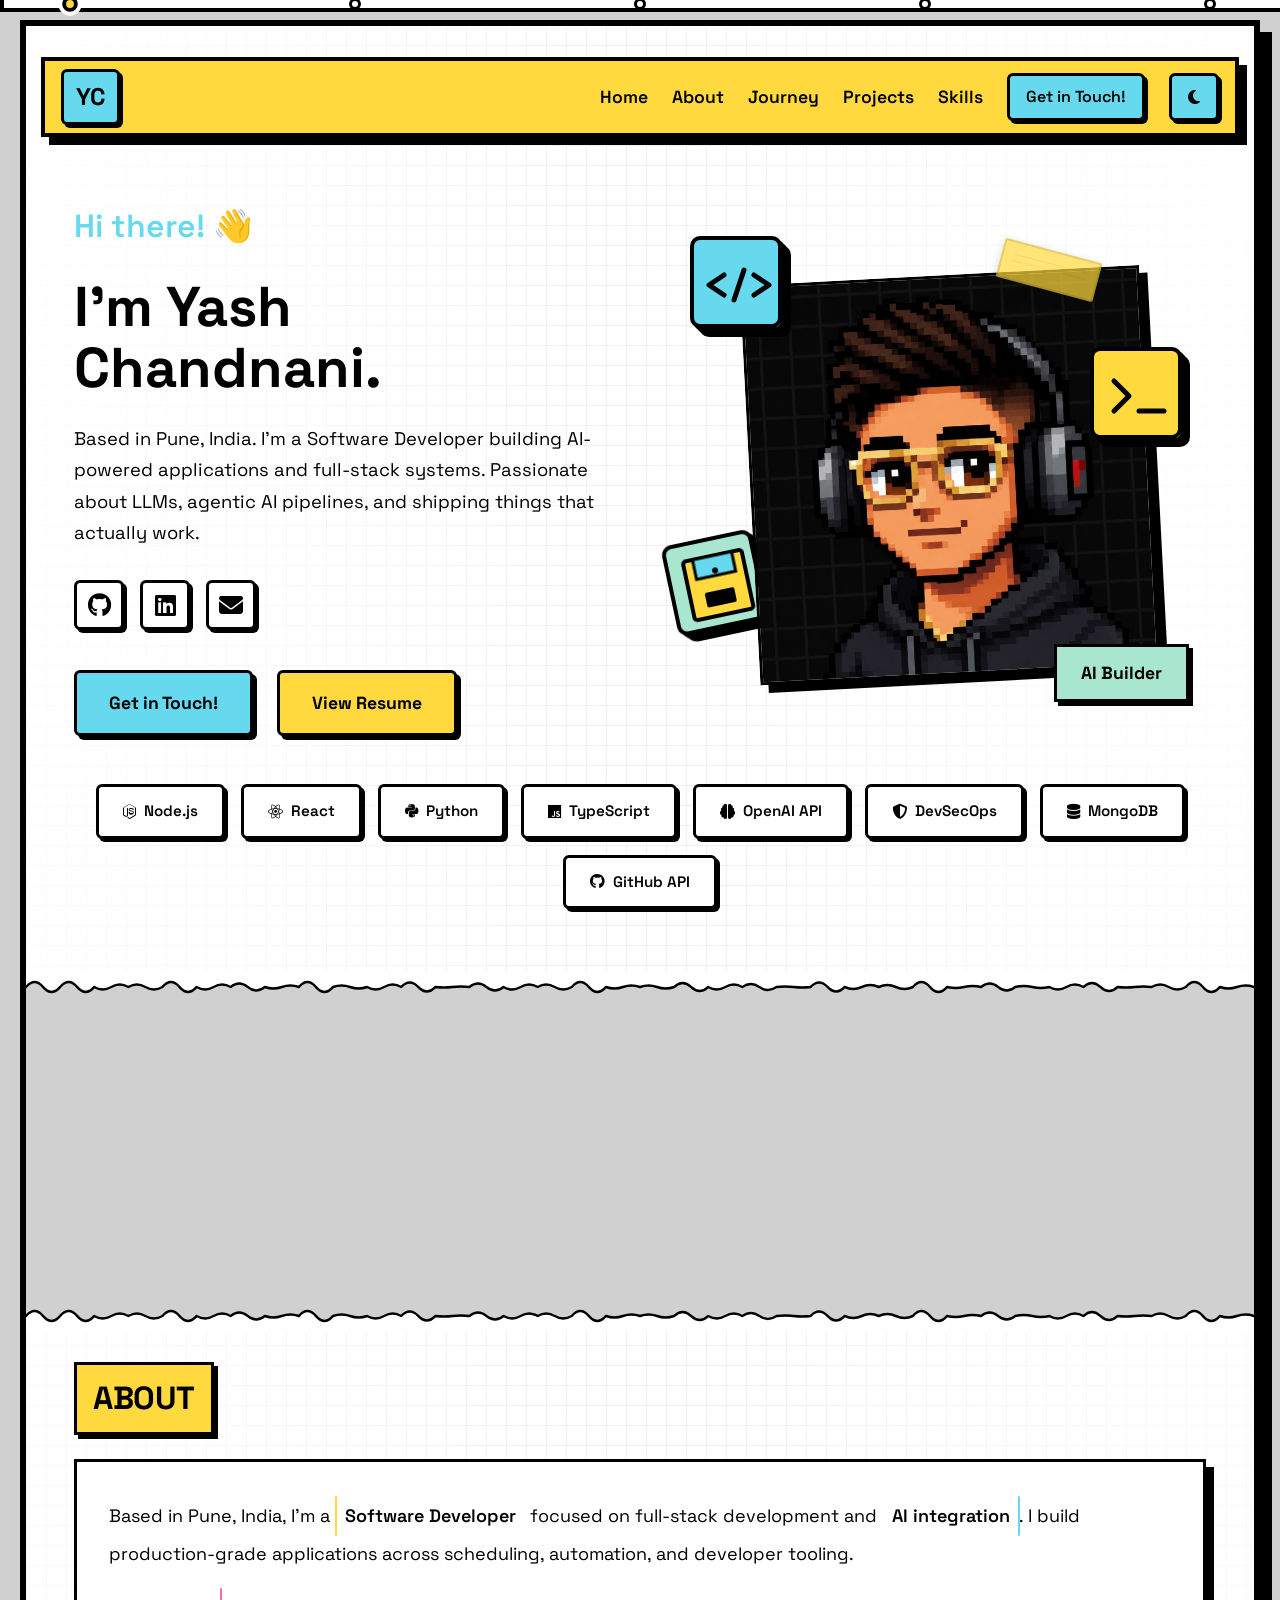
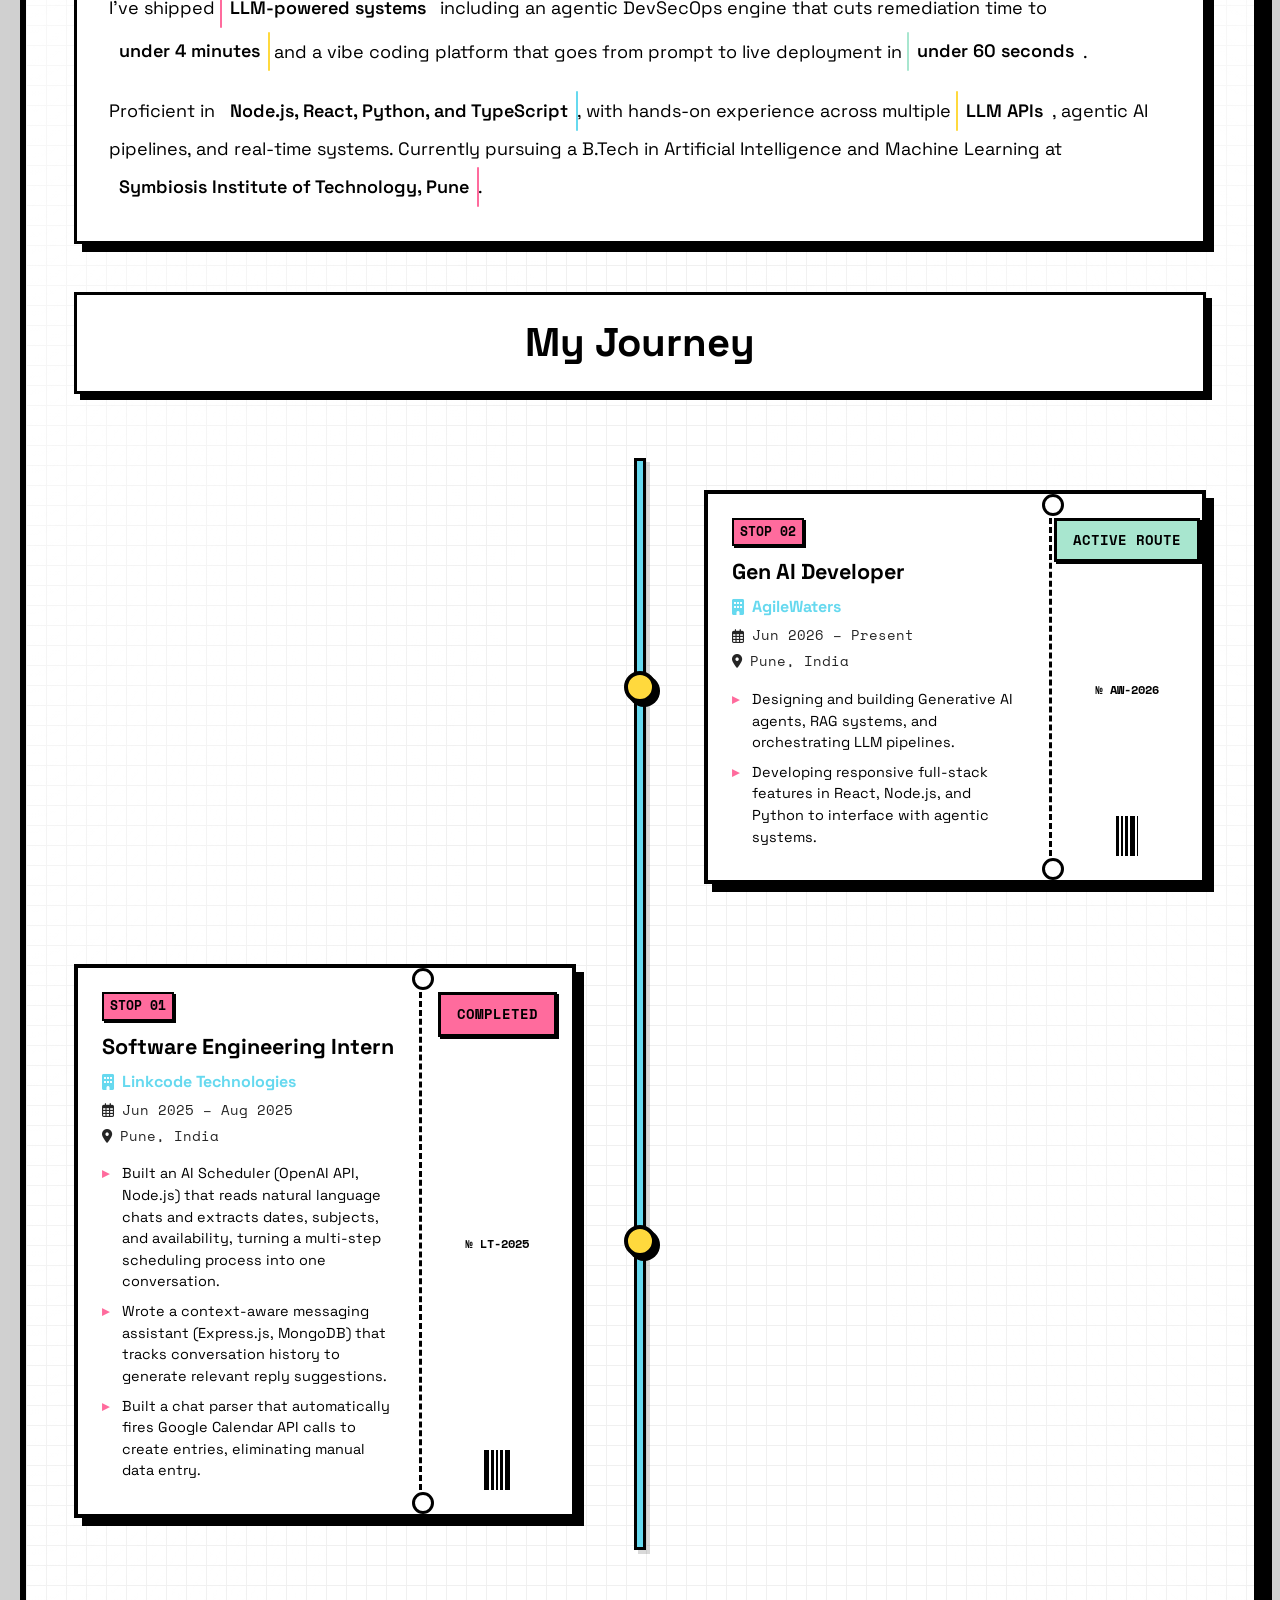
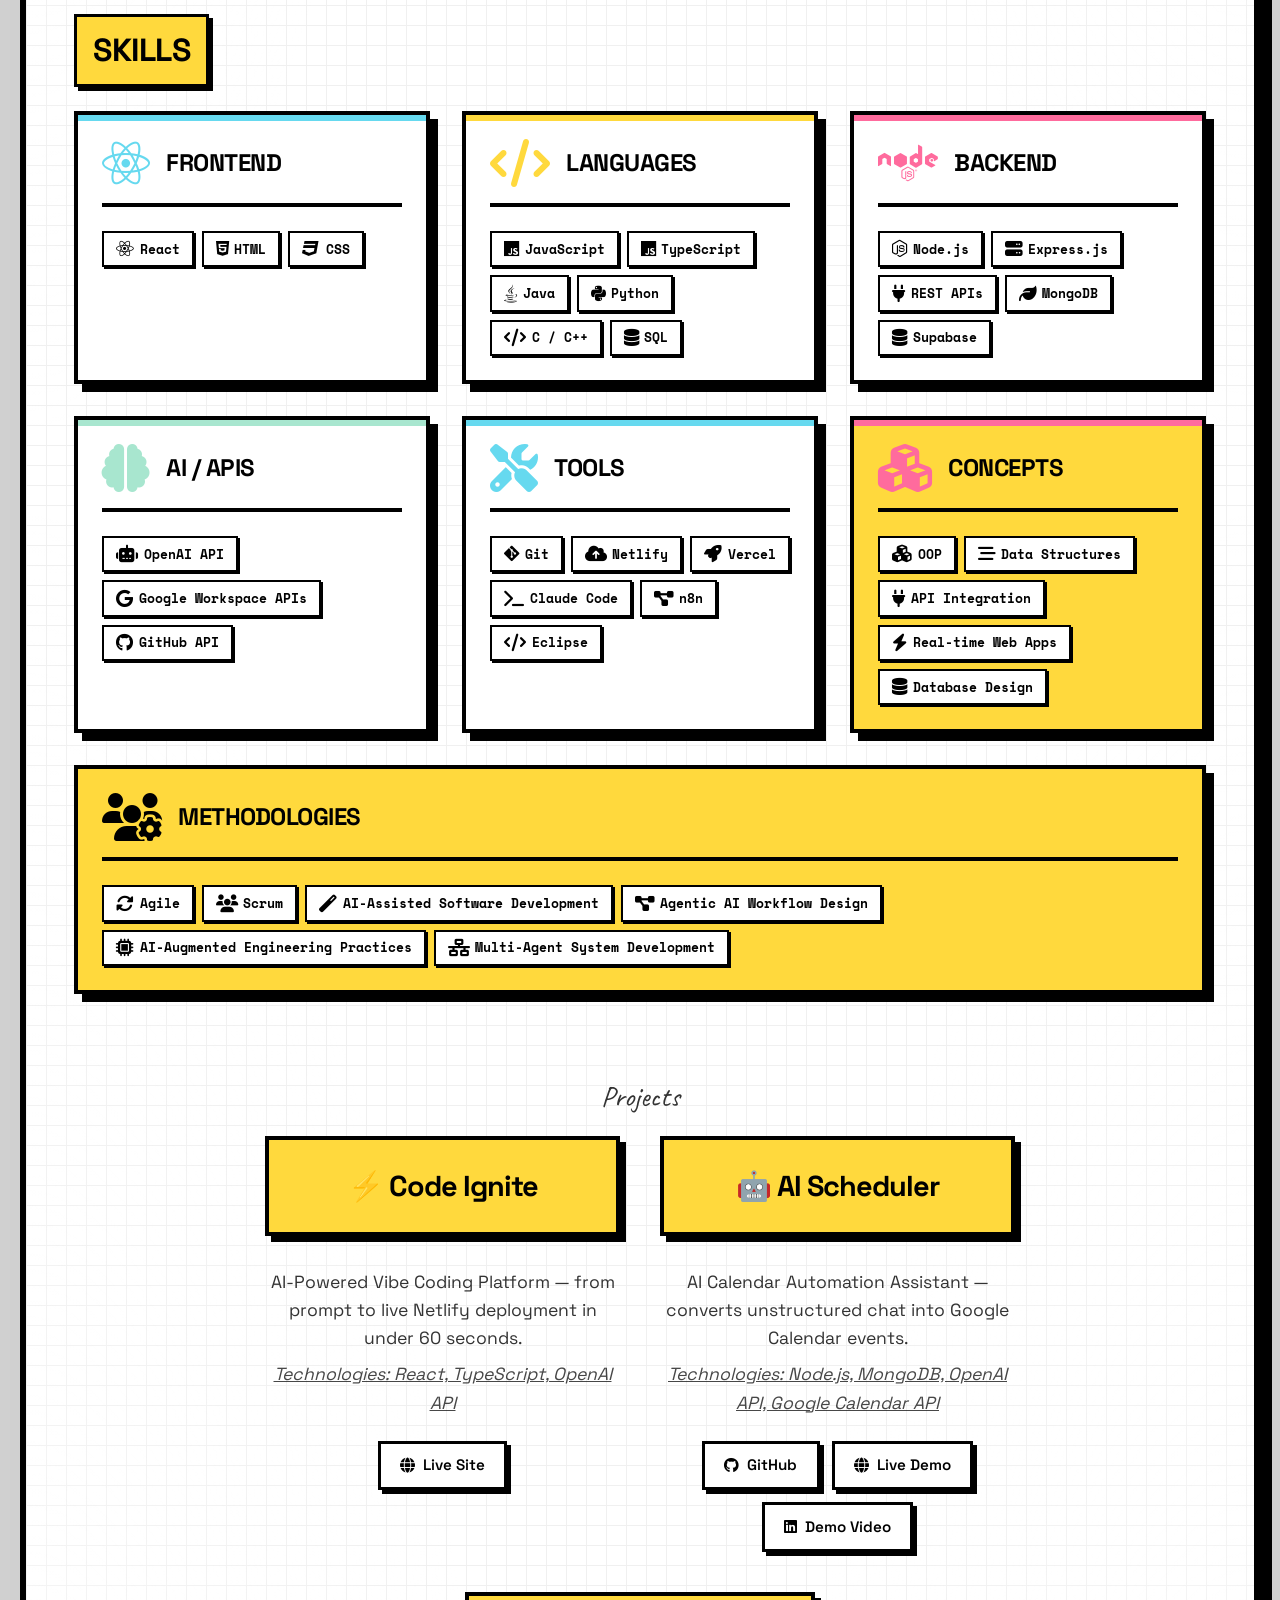
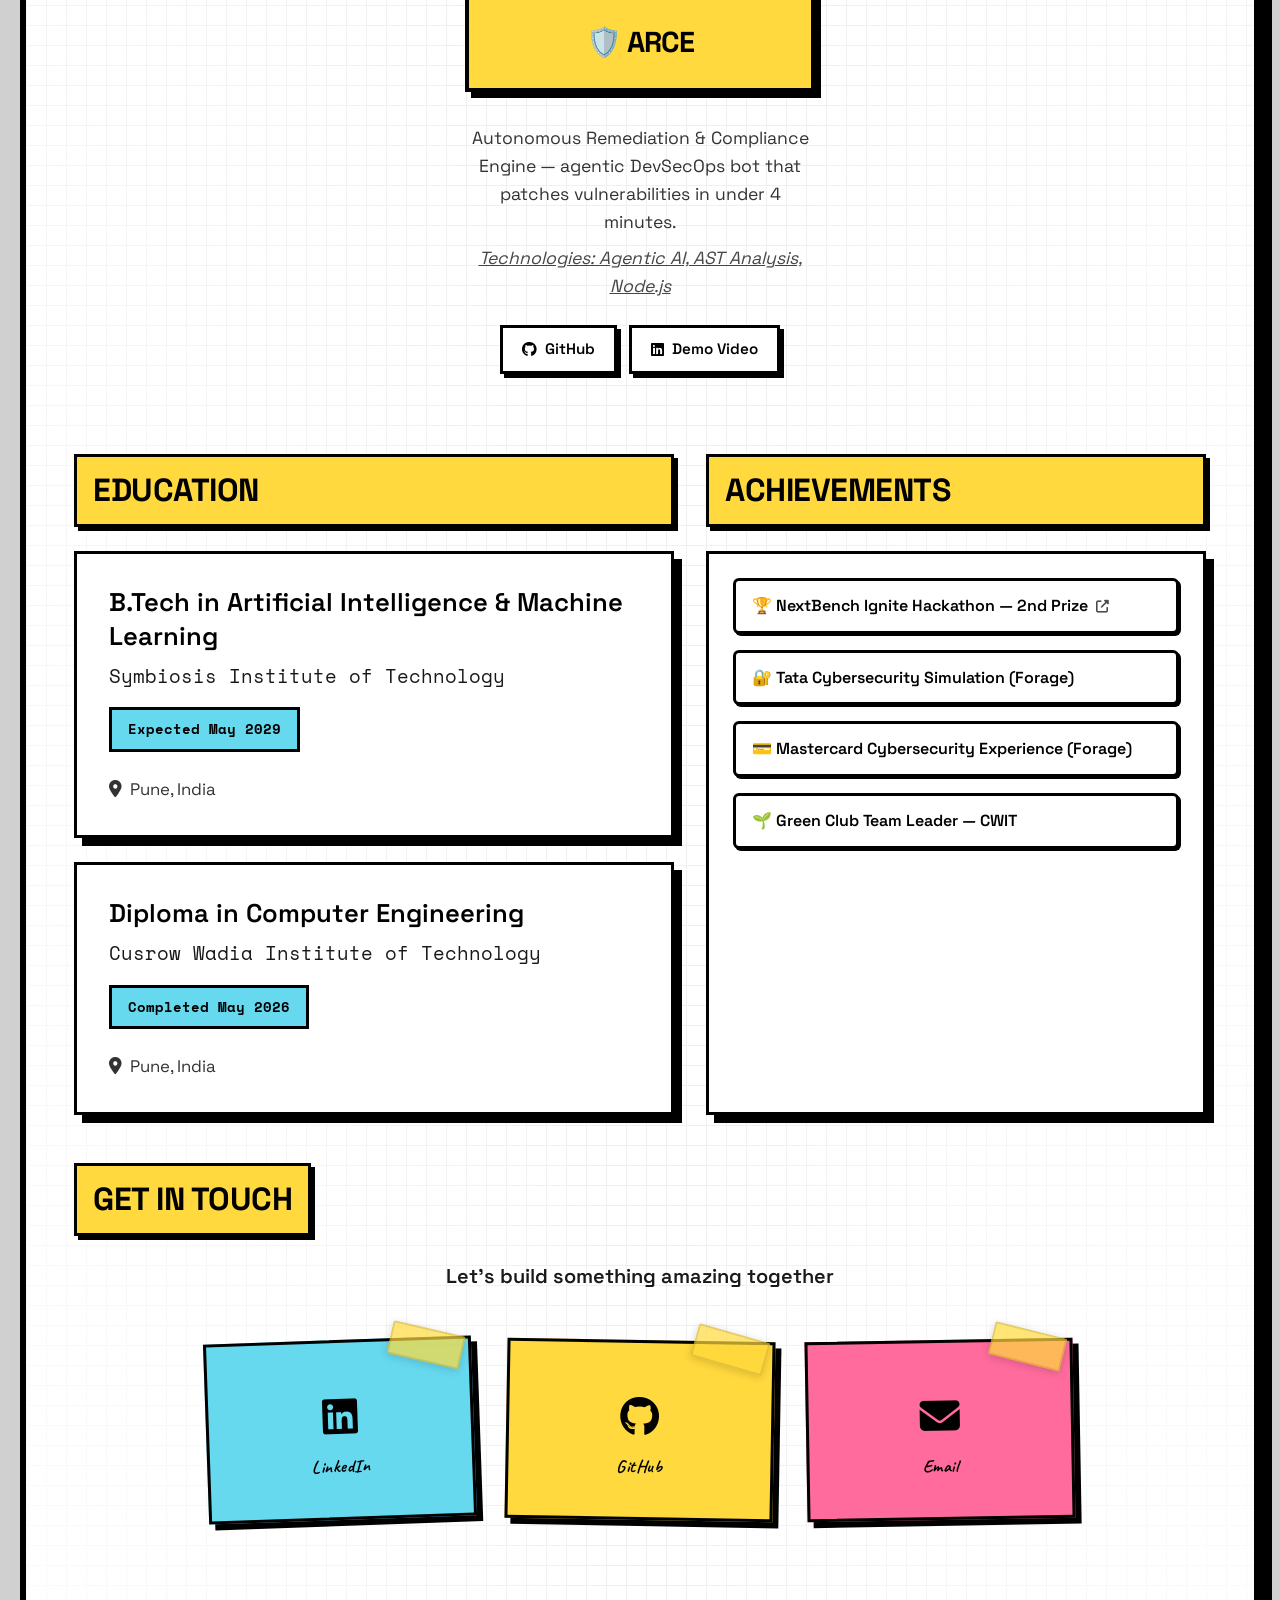
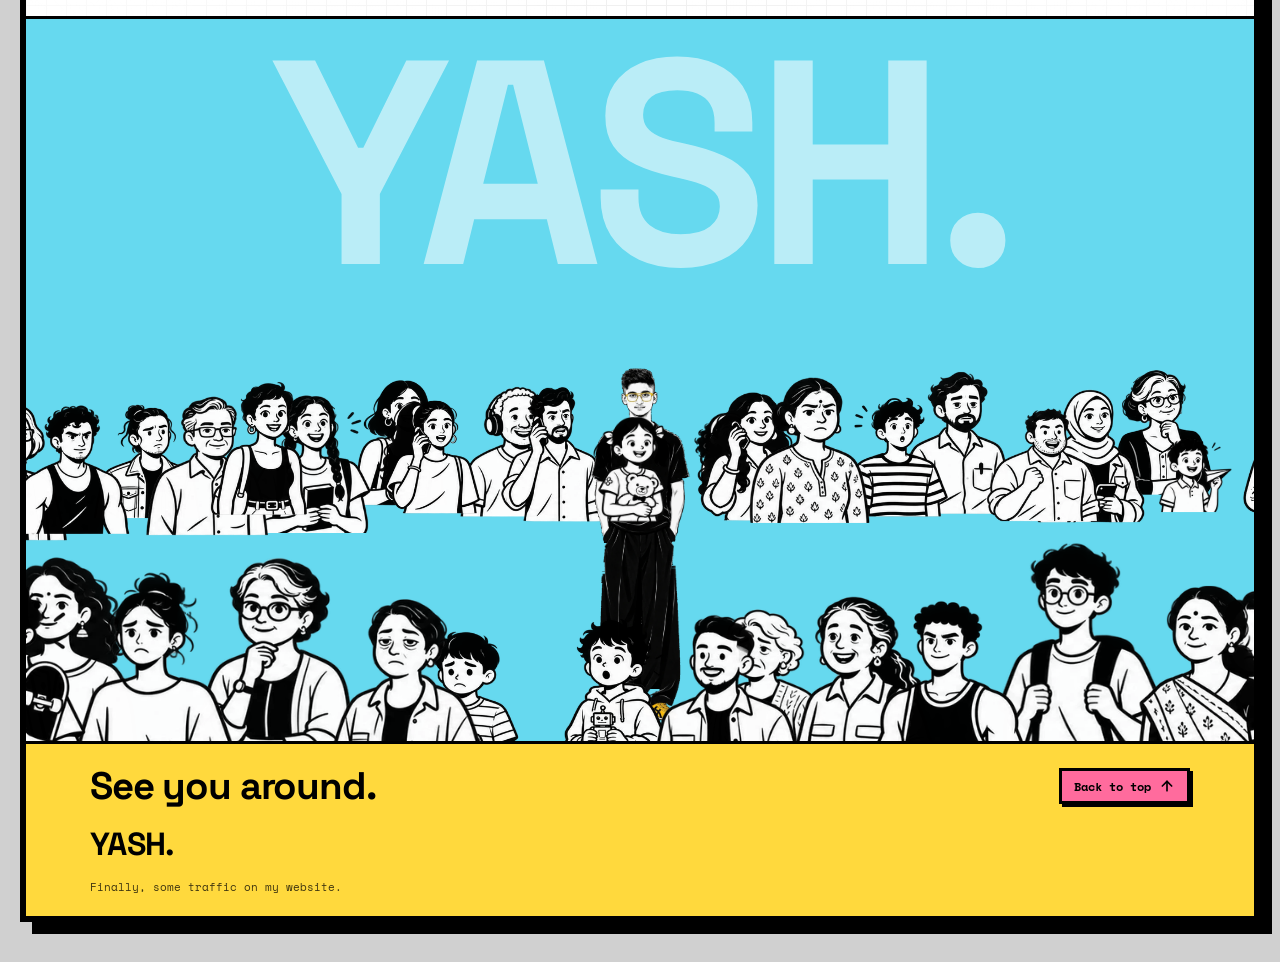
==== commit f42807c4: "Crowd footer: hover effect on scene only, trimmed footer text, new standing figure" ====
--- a/index.html
+++ b/index.html
@@ -688,7 +688,7 @@
         <button type="button" class="footer-crowd-scene" aria-label="YASH. Pause crowd animation" aria-pressed="false">
           <span class="footer-crowd-name" aria-hidden="true">YASH.</span>
           <canvas class="footer-crowd-layer footer-crowd-back" aria-hidden="true"></canvas>
-          <img class="footer-crowd-portrait" src="footer/bengaluru/aswin-standing.webp" alt="" width="375" height="1400">
+          <img class="footer-crowd-portrait" src="footer/bengaluru/standing.webp" alt="" width="667" height="2000">
           <canvas class="footer-crowd-layer footer-crowd-front" aria-hidden="true"></canvas>
         </button>
       <div class="footer-info">
@@ -701,26 +701,6 @@
       <div class="footer-top wrap">
         <div class="footer-identity">
           <h2>Yash.</h2>
-          <p>Software Developer.</p>
-        </div>
-        <nav aria-label="Footer navigation">
-          <p>Explore</p>
-          <div>
-          <a class="wave-target" href="#hero"><span class="wave-window"><span class="wave-glyph" data-char="Home">Home</span></span></a>
-          <a class="wave-target" href="#about"><span class="wave-window"><span class="wave-glyph" data-char="About">About</span></span></a>
-          <a class="wave-target" href="#experience"><span class="wave-window"><span class="wave-glyph" data-char="Journey">Journey</span></span></a>
-          <a class="wave-target" href="#projects"><span class="wave-window"><span class="wave-glyph" data-char="Projects">Projects</span></span></a>
-          <a class="wave-target" href="#skills"><span class="wave-window"><span class="wave-glyph" data-char="Skills">Skills</span></span></a>
-          <a class="wave-target" href="terminal.html"><span class="wave-window"><span class="wave-glyph" data-char="Terminal">Terminal</span></span></a>
-          </div>
-        </nav>
-        <div class="footer-contact">
-          <p>Get in touch</p>
-          <a class="wave-target" href="mailto:yash.chandnani07@gmail.com">
-            <span class="wave-window"><span class="wave-glyph" data-char="yash.chandnani07@gmail.com">yash.chandnani07@gmail.com</span></span>
-            <svg xmlns="http://www.w3.org/2000/svg" width="16" height="16" viewBox="0 0 24 24" fill="none" stroke="currentColor" stroke-width="2.5" stroke-linecap="round" stroke-linejoin="round" aria-hidden="true"><path d="M7 7h10v10"/><path d="M7 17 17 7"/></svg>
-          </a>
-          <span>© 2026 Yash Chandnani</span>
         </div>
       </div>
         <div class="footer-scene-bottom wrap">
